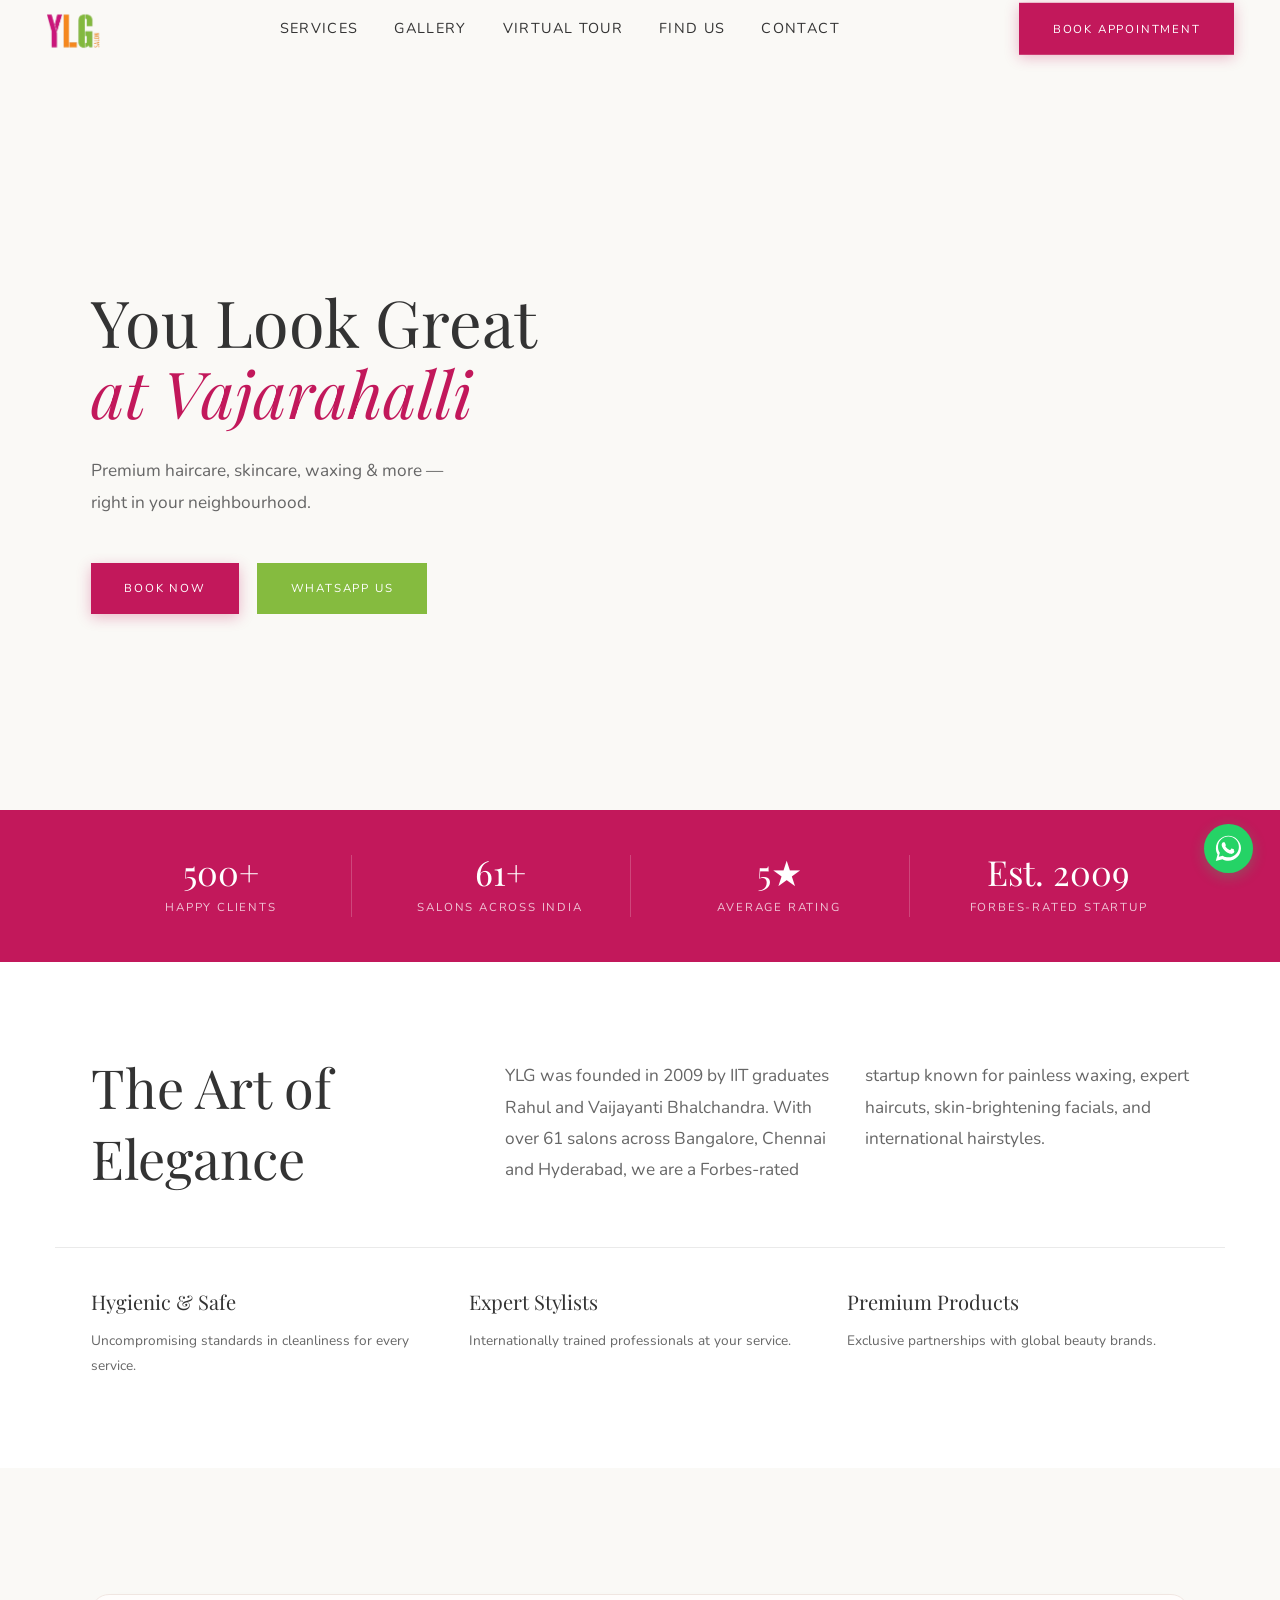
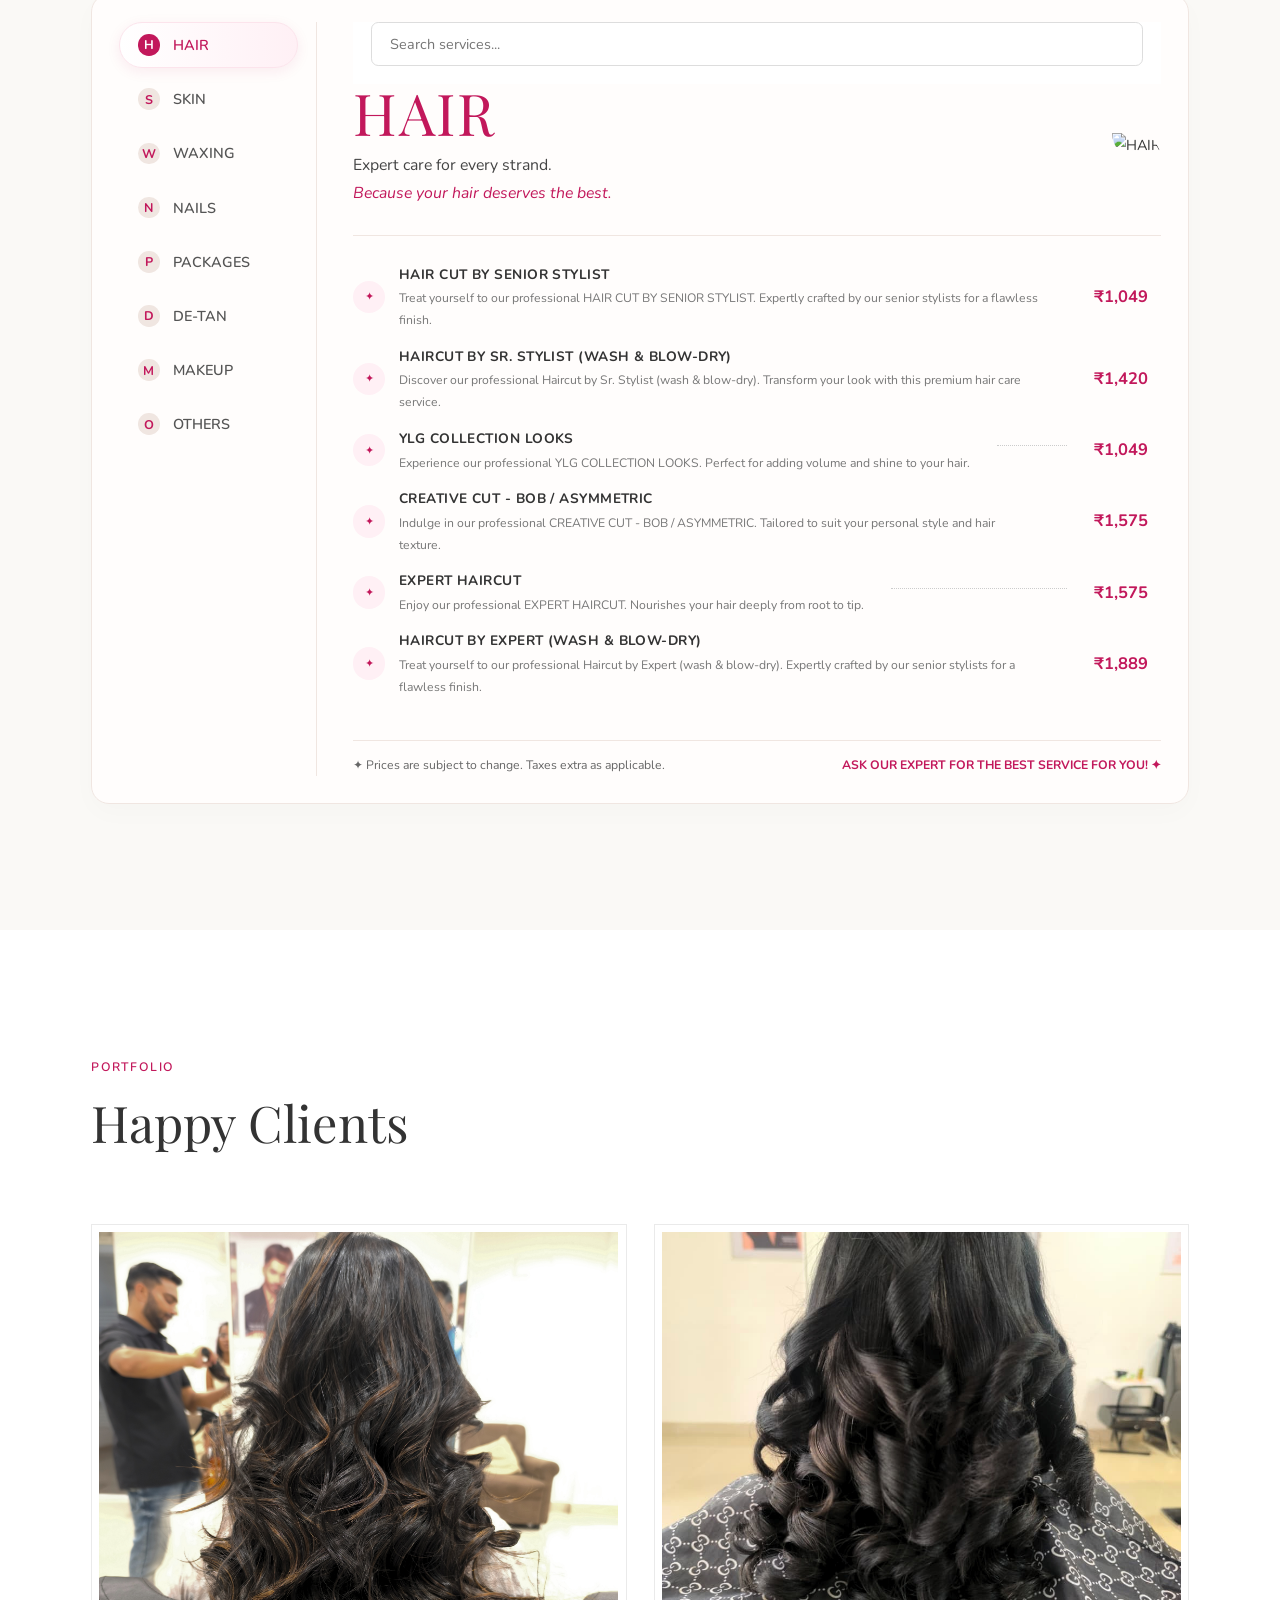
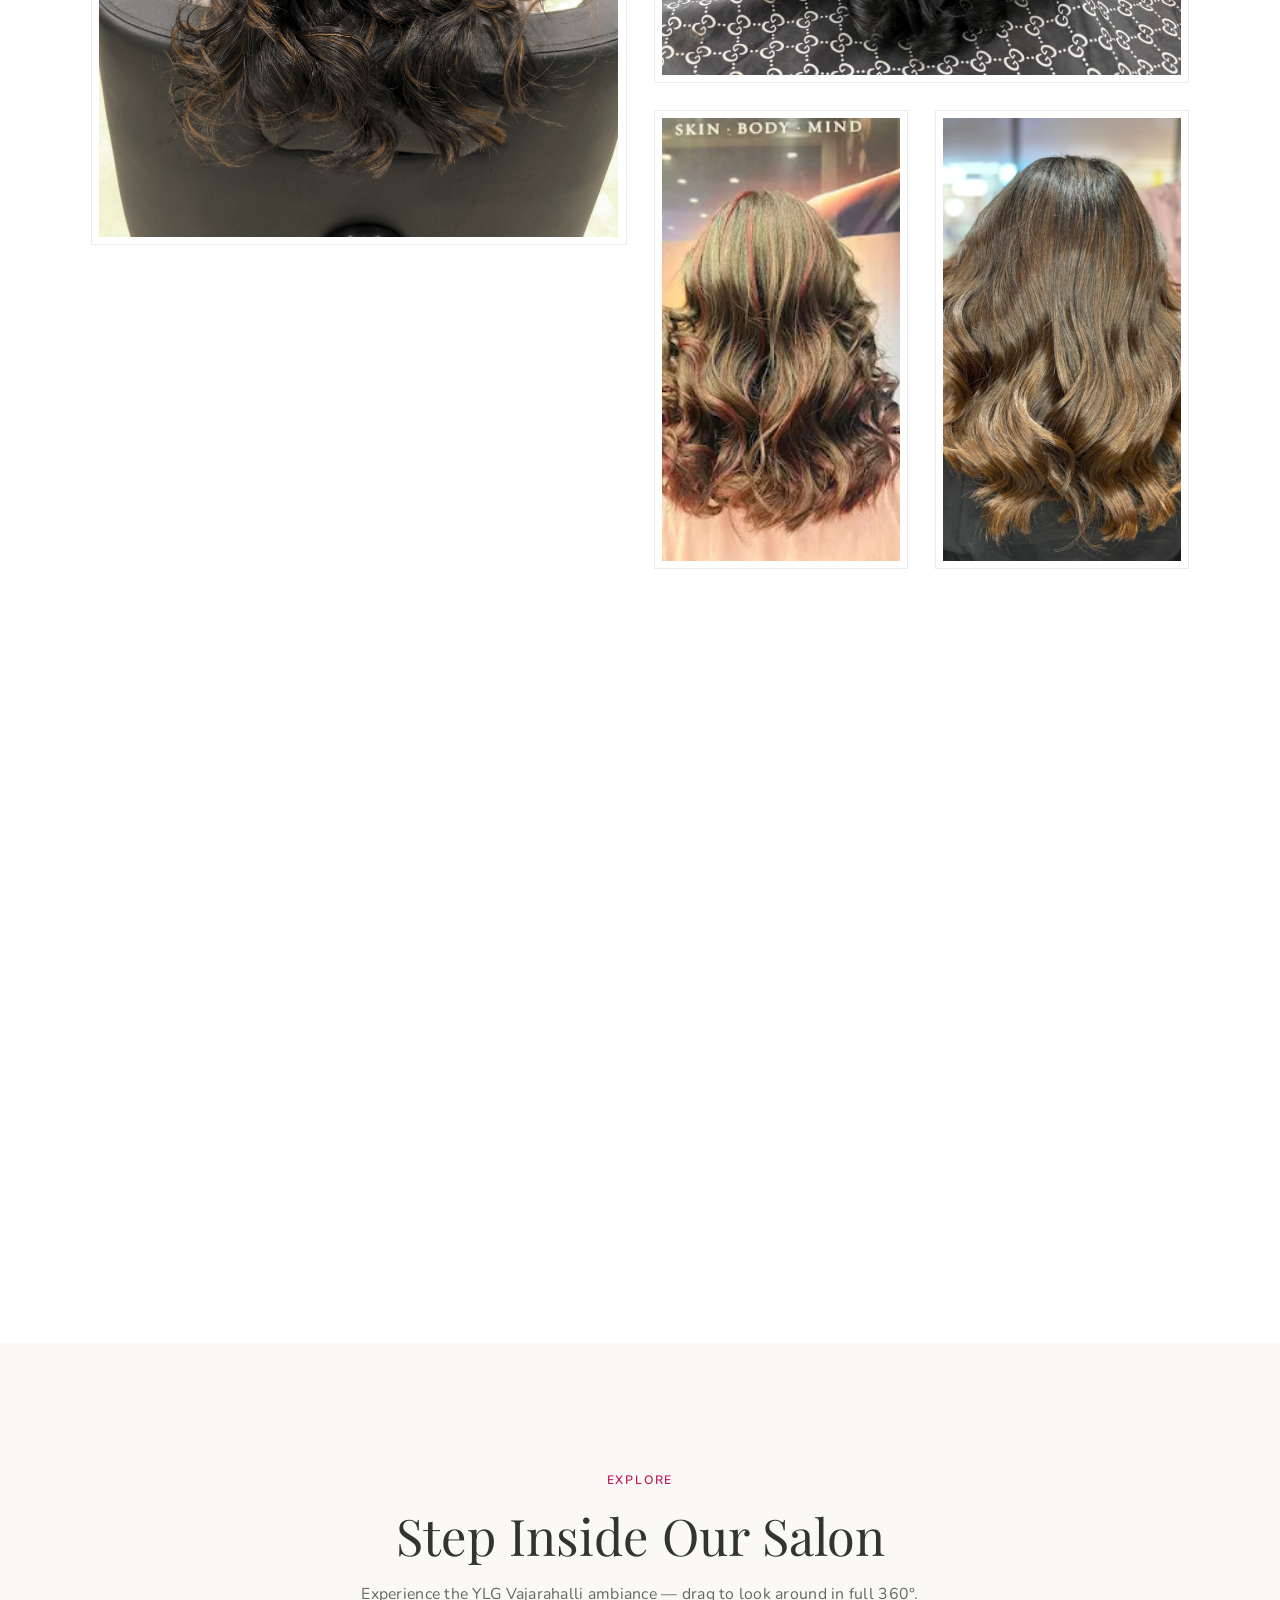
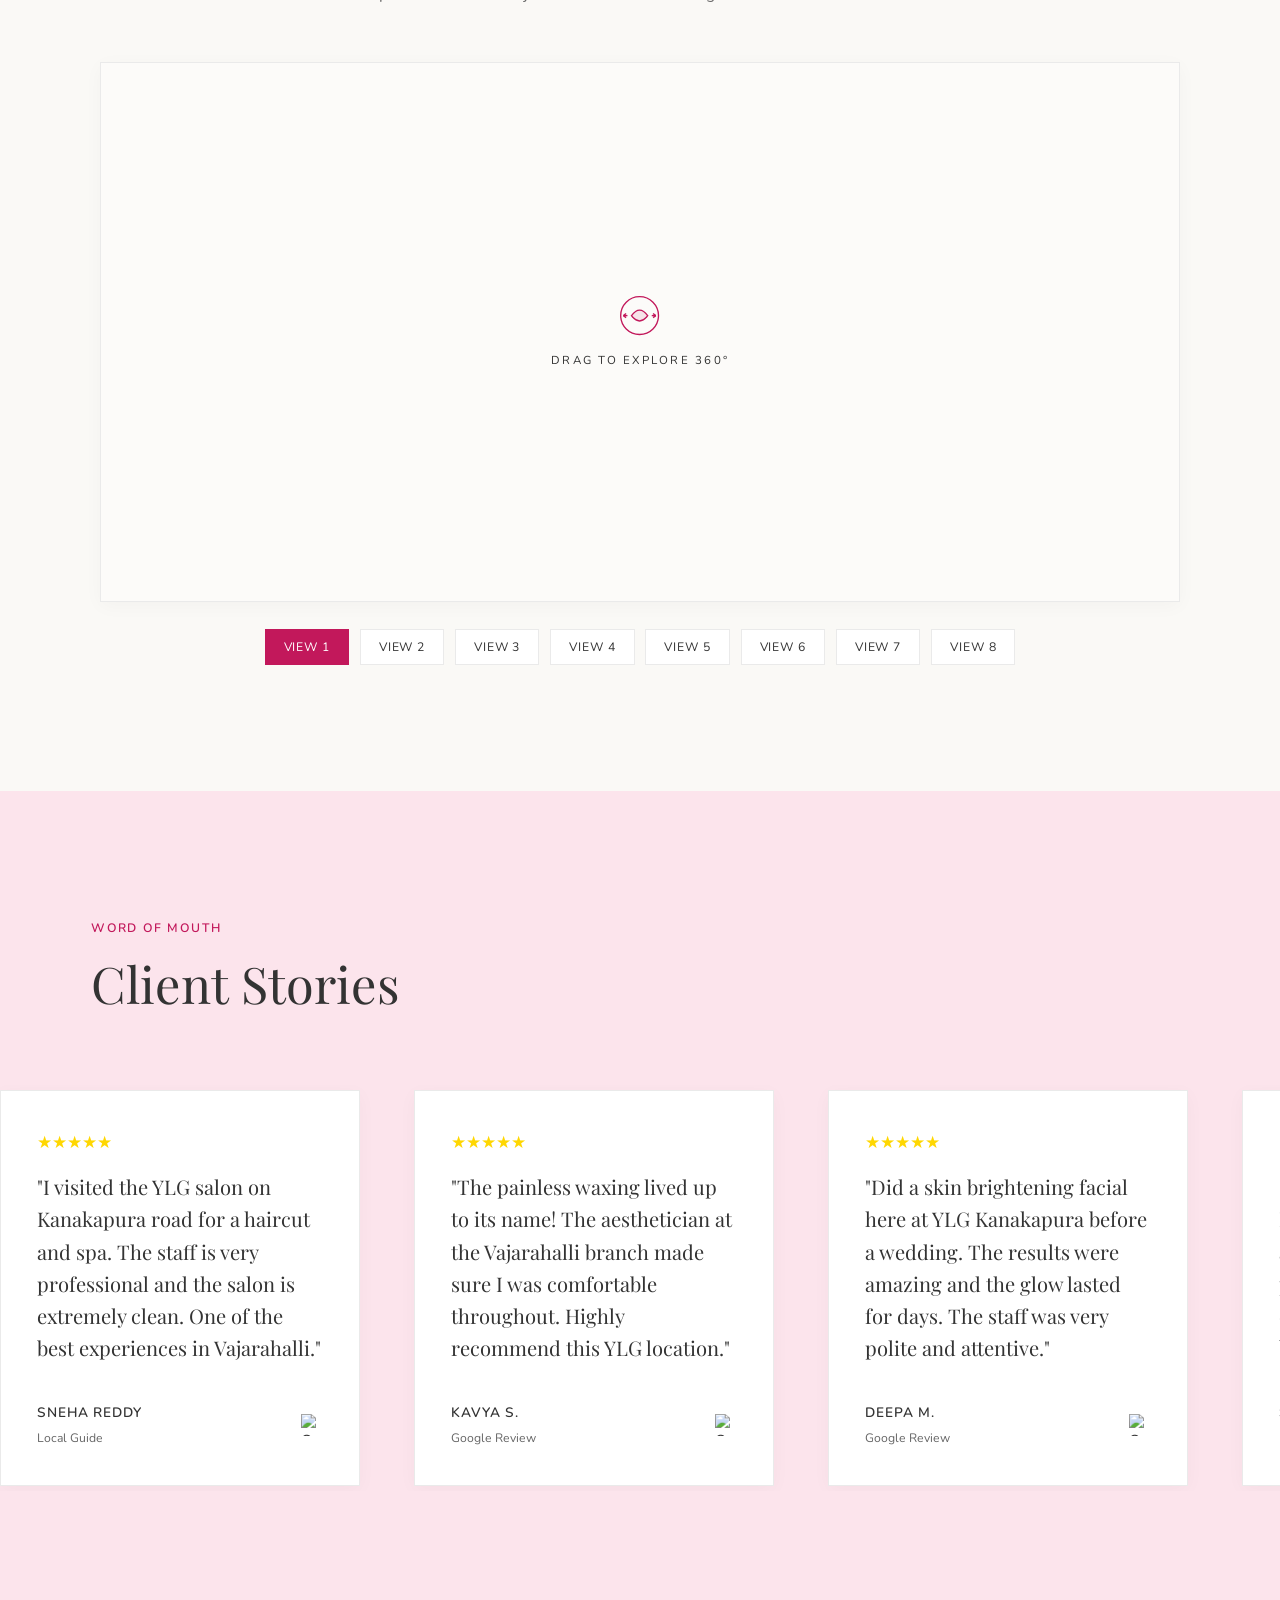
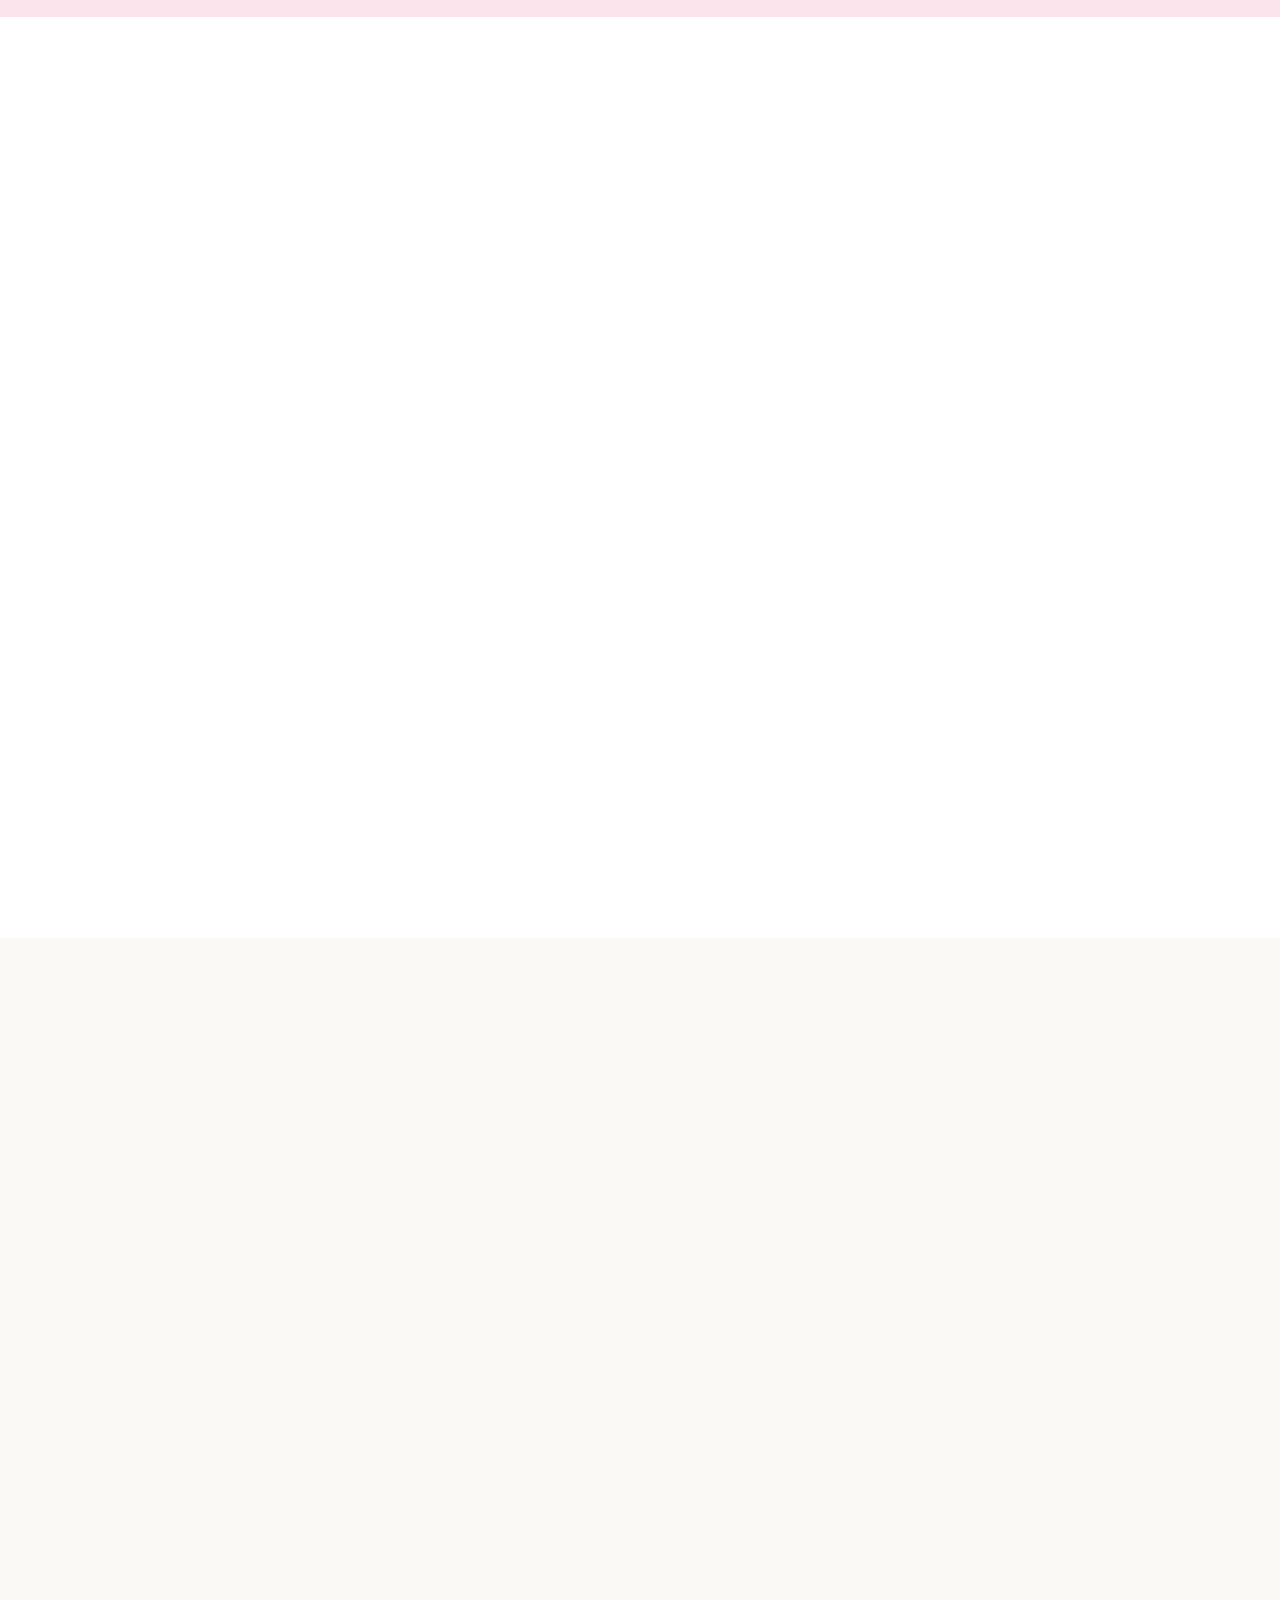
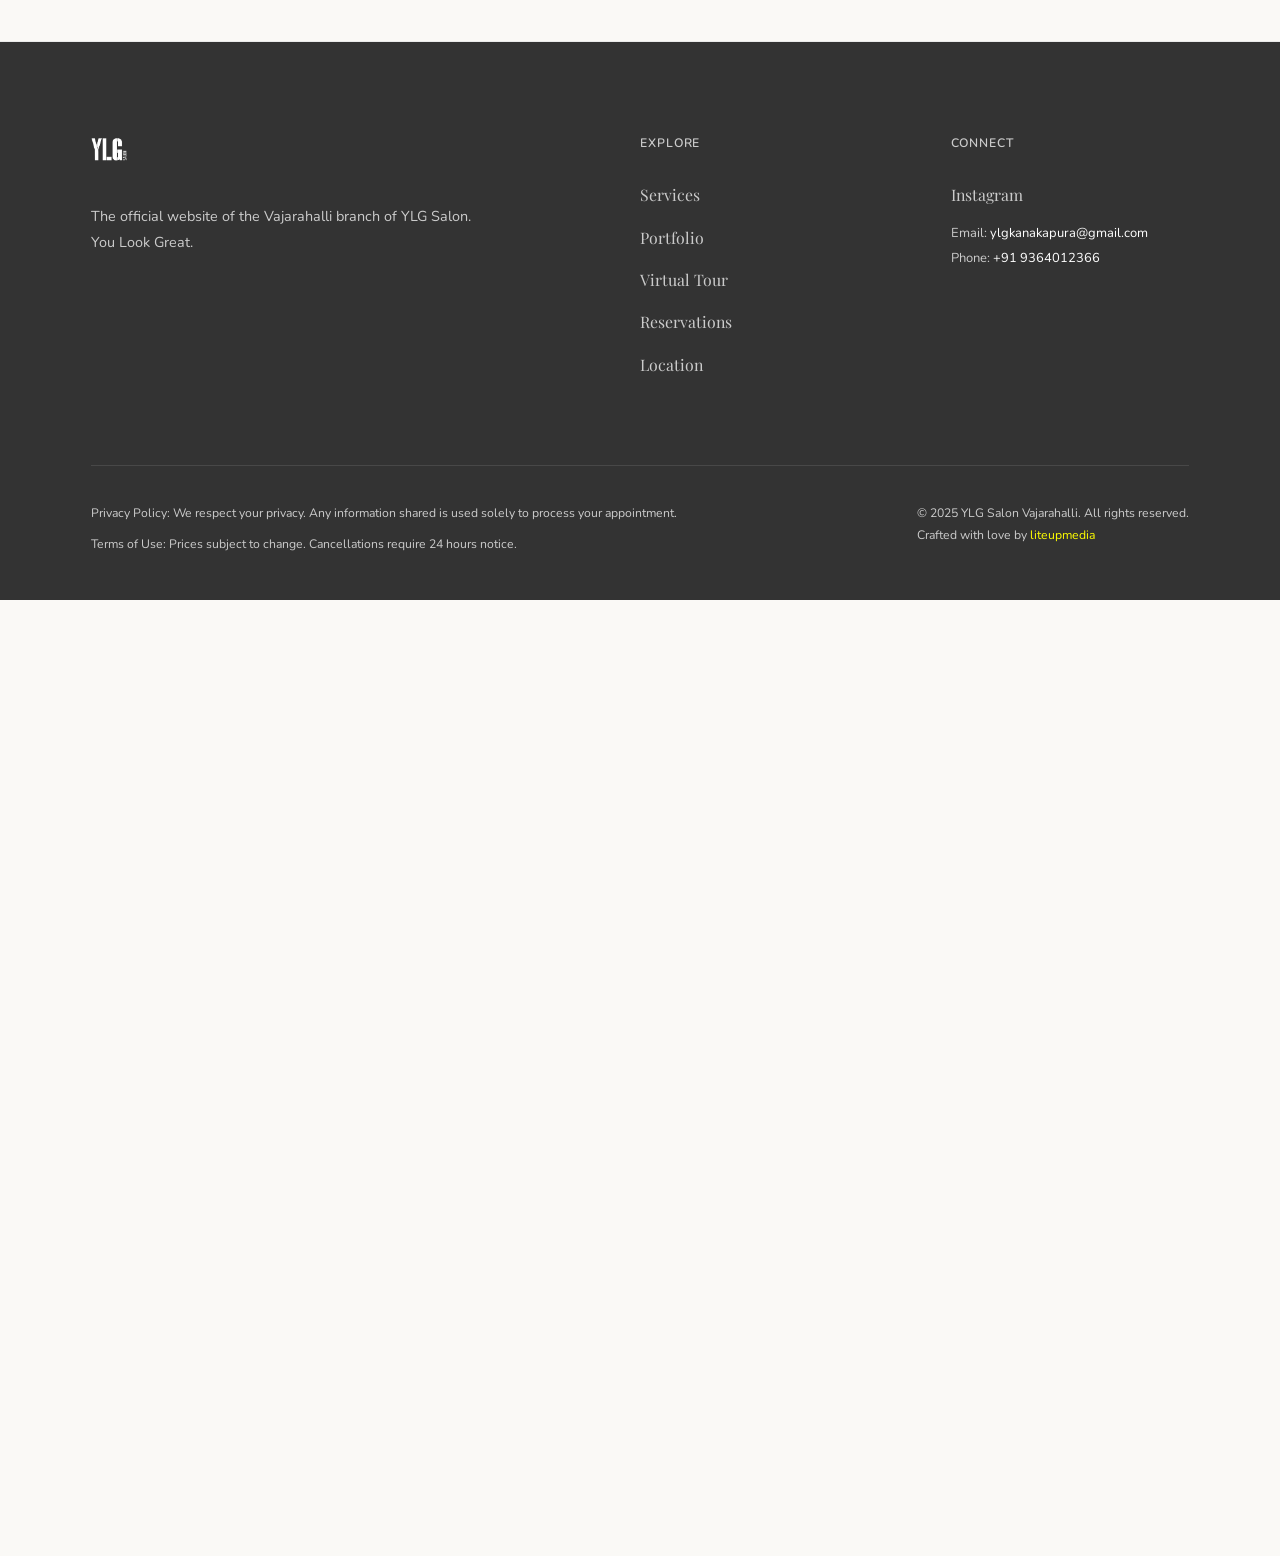
==== desktop.html @ 6a40a4b3 "Update client images, remove unused client assets, and remove unimportant .vscode directory" ====
<!DOCTYPE html>
<html lang="en">
<head>
    <meta charset="UTF-8">
    <meta name="viewport" content="width=device-width, initial-scale=1.0">
    <title>YLG Salon Vajarahalli | Premium Hair & Skin Care</title>
    <link rel="icon" type="image/png" href="assets/logo.png">
    <meta name="description" content="YLG Salon Vajarahalli (Kanakpura Branch) offers premium haircare, skincare, waxing, and bridal services. Book your appointment today.">
    <!-- SEO and Open Graph Meta Tags -->
    <meta property="og:title" content="YLG Salon Vajarahalli | Premium Hair & Skin Care">
    <meta property="og:description" content="YLG Salon Vajarahalli (Kanakpura Branch) offers premium haircare, skincare, waxing, and bridal services. Book your appointment today.">
    <meta property="og:image" content="https://ylgvajarahalli.in/assets/logo.png">
    <meta property="og:url" content="https://ylgvajarahalli.in/">
    <meta property="og:type" content="website">
    <meta name="twitter:card" content="summary_large_image">
    <link rel="apple-touch-icon" href="assets/logo.png">
    <!-- Google Fonts -->
    <link rel="preconnect" href="https://fonts.googleapis.com">
    <link rel="preconnect" href="https://fonts.gstatic.com" crossorigin>
    <link href="https://fonts.googleapis.com/css2?family=Playfair+Display:ital,wght@0,400;0,600;1,400&family=Nunito:wght@300;400;600&display=swap" rel="stylesheet">
    <!-- Pannellum 360° Viewer -->
    <link rel="stylesheet" href="https://cdn.jsdelivr.net/npm/pannellum@2.5.6/build/pannellum.css">
    <script src="https://cdn.jsdelivr.net/npm/pannellum@2.5.6/build/pannellum.js"></script>
    <!-- Custom CSS -->
    <link rel="stylesheet" href="desktop.css">
    <script>
        // Hide .html extension from URL bar
        if (window.history.replaceState) {
            window.history.replaceState(null, null, "/");
        }
    </script>
</head>
<body>
    <!-- Header -->
    <header>
        <div class="header-container">
            <div class="logo">
                <a href="#"><img src="assets/logo.png" alt="YLG Salon Logo" ></a>
            </div>
            <nav>
                <ul class="nav-links">
                    <li><a href="#services">Services</a></li>
                    <li><a href="#gallery">Gallery</a></li>
                    <li><a href="#virtual-tour">Virtual Tour</a></li>
                    <li><a href="#find-us">Find Us</a></li>
                    <li><a href="#contact">Contact</a></li>
                </ul>
            </nav>
            <div class="header-cta">
                <a href="#book-appointment" class="btn btn-primary">Book Appointment</a>
            </div>
        </div>
    </header>

    <!-- Hero Section -->
    <section id="home" class="hero">
        <div class="container hero-container">
            <div class="hero-content fade-in">
                <h1>You Look Great <span>at Vajarahalli</span></h1>
                <p>Premium haircare, skincare, waxing & more — right in your neighbourhood.</p>
                <div class="hero-buttons">
                    <a href="#book-appointment" class="btn btn-primary">Book Now</a>
                    <a href="https://wa.me/9364012366" target="_blank" rel="noopener noreferrer" class="btn btn-whatsapp">WhatsApp Us</a>
                </div>
            </div>
            <div class="hero-image-wrapper fade-in">
                <video autoplay loop muted playsinline class="hero-img-main">
                    <source src="assets/vertical_salon_edit.mp4" type="video/mp4">
                </video>
            </div>
        </div>
    </section>

    <!-- Stats Strip -->
    <section class="stats-strip">
        <div class="container">
            <div class="stats-grid">
                <div class="stat-item">
                    <span class="stat-number">500+</span>
                    <span class="stat-label">Happy Clients</span>
                </div>
                <div class="stat-item">
                    <span class="stat-number">61+</span>
                    <span class="stat-label">Salons Across India</span>
                </div>
                <div class="stat-item">
                    <span class="stat-number">5&#9733;</span>
                    <span class="stat-label">Average Rating</span>
                </div>
                <div class="stat-item">
                    <span class="stat-number">Est. 2009</span>
                    <span class="stat-label">Forbes-Rated Startup</span>
                </div>
            </div>
        </div>
    </section>

    <!-- About Strip -->
    <section class="about-strip">
        <div class="container about-grid">
            <div class="about-heading fade-in">
                <h2>The Art of Elegance</h2>
            </div>
            <div class="about-text fade-in">
                <p>YLG was founded in 2009 by IIT graduates Rahul and Vaijayanti Bhalchandra. With over 61 salons across Bangalore, Chennai and Hyderabad, we are a Forbes-rated startup known for painless waxing, expert haircuts, skin-brightening facials, and international hairstyles.</p>
            </div>
        </div>
        <div class="container features">
            <div class="feature fade-in">
                <h3 class="feature-title">Hygienic & Safe</h3>
                <p class="feature-desc">Uncompromising standards in cleanliness for every service.</p>
            </div>
            <div class="feature fade-in">
                <h3 class="feature-title">Expert Stylists</h3>
                <p class="feature-desc">Internationally trained professionals at your service.</p>
            </div>
            <div class="feature fade-in">
                <h3 class="feature-title">Premium Products</h3>
                <p class="feature-desc">Exclusive partnerships with global beauty brands.</p>
            </div>
        </div>
    </section>

    <!-- Services Section -->
        <section id="services" class="services">
        <div class="container">
            <div class="services-menu-container fade-in">
                <div class="services-sidebar">
                    <button class="tab-btn active" onclick="openServiceTab(event, 'tab-hair')">
                        <span class="tab-icon-wrap">H</span><span class="tab-text">HAIR</span>
                    </button>
                    <button class="tab-btn" onclick="openServiceTab(event, 'tab-skin')">
                        <span class="tab-icon-wrap">S</span><span class="tab-text">SKIN</span>
                    </button>
                    <button class="tab-btn" onclick="openServiceTab(event, 'tab-waxing')">
                        <span class="tab-icon-wrap">W</span><span class="tab-text">WAXING</span>
                    </button>
                    <button class="tab-btn" onclick="openServiceTab(event, 'tab-nails')">
                        <span class="tab-icon-wrap">N</span><span class="tab-text">NAILS</span>
                    </button>
                    <button class="tab-btn" onclick="openServiceTab(event, 'tab-packages')">
                        <span class="tab-icon-wrap">P</span><span class="tab-text">PACKAGES</span>
                    </button>
                    <button class="tab-btn" onclick="openServiceTab(event, 'tab-de-tan')">
                        <span class="tab-icon-wrap">D</span><span class="tab-text">DE-TAN</span>
                    </button>
                    <button class="tab-btn" onclick="openServiceTab(event, 'tab-makeup')">
                        <span class="tab-icon-wrap">M</span><span class="tab-text">MAKEUP</span>
                    </button>
                    <button class="tab-btn" onclick="openServiceTab(event, 'tab-others')">
                        <span class="tab-icon-wrap">O</span><span class="tab-text">OTHERS</span>
                    </button>
                </div>
                <div class="services-content-area">
                    <div class="search-container" style="padding: 0 20px 20px 20px;">
                        <input id="menuSearchInput" type="text" class="menu-search" placeholder="Search services..." onkeyup="filterMenu()" style="width: 100%; padding: 12px 20px; border: 1px solid #ddd; border-radius: 8px; font-family: 'Nunito', sans-serif; font-size: 1rem; outline: none;">
                    </div>
                    <div id="tab-hair" class="service-tab-content" style="display:block;">
                        <div class="tab-header">
                            <div class="tab-title-area">
                                <h3 class="tab-title">HAIR</h3>
                                <p class="tab-subtitle">Expert care for every strand. <br><span>Because your hair deserves the best.</span></p>
                            </div>
                            <div class="tab-image-area">
                                <img src="https://images.unsplash.com/photo-1560869713-7d0a29430803?auto=format&fit=crop&w=800&q=80" alt="HAIR" loading="lazy">
                            </div>
                        </div>
                        <div class="tab-services-list"></div>
                        <div class="tab-footer-note">
                            <span>✦ Prices are subject to change. Taxes extra as applicable.</span>
                            <span class="highlight">ASK OUR EXPERT FOR THE BEST SERVICE FOR YOU! ✦</span>
                        </div>
                    </div>
                    <div id="tab-skin" class="service-tab-content" style="display:none;">
                        <div class="tab-header">
                            <div class="tab-title-area">
                                <h3 class="tab-title">SKIN</h3>
                                <p class="tab-subtitle">Expert care for every strand. <br><span>Because your skin deserves the best.</span></p>
                            </div>
                            <div class="tab-image-area">
                                <img src="https://images.unsplash.com/photo-1515377905703-c4788e51af15?auto=format&fit=crop&w=800&q=80" alt="SKIN" loading="lazy">
                            </div>
                        </div>
                        <div class="tab-services-list"></div>
                        <div class="tab-footer-note">
                            <span>✦ Prices are subject to change. Taxes extra as applicable.</span>
                            <span class="highlight">ASK OUR EXPERT FOR THE BEST SERVICE FOR YOU! ✦</span>
                        </div>
                    </div>
                    <div id="tab-waxing" class="service-tab-content" style="display:none;">
                        <div class="tab-header">
                            <div class="tab-title-area">
                                <h3 class="tab-title">WAXING</h3>
                                <p class="tab-subtitle">Expert care for every strand. <br><span>Because your waxing deserves the best.</span></p>
                            </div>
                            <div class="tab-image-area">
                                <img src="assets/waxing_service.png" alt="WAXING" loading="lazy">
                            </div>
                        </div>
                        <div class="tab-services-list"></div>
                        <div class="tab-footer-note">
                            <span>✦ Prices are subject to change. Taxes extra as applicable.</span>
                            <span class="highlight">ASK OUR EXPERT FOR THE BEST SERVICE FOR YOU! ✦</span>
                        </div>
                    </div>
                    <div id="tab-nails" class="service-tab-content" style="display:none;">
                        <div class="tab-header">
                            <div class="tab-title-area">
                                <h3 class="tab-title">NAILS</h3>
                                <p class="tab-subtitle">Expert care for every strand. <br><span>Because your nails deserves the best.</span></p>
                            </div>
                            <div class="tab-image-area">
                                <img src="https://images.unsplash.com/photo-1522337660859-02fbefca4702?auto=format&fit=crop&w=800&q=80" alt="NAILS" loading="lazy">
                            </div>
                        </div>
                        <div class="tab-services-list"></div>
                        <div class="tab-footer-note">
                            <span>✦ Prices are subject to change. Taxes extra as applicable.</span>
                            <span class="highlight">ASK OUR EXPERT FOR THE BEST SERVICE FOR YOU! ✦</span>
                        </div>
                    </div>
                    <div id="tab-packages" class="service-tab-content" style="display:none;">
                        <div class="tab-header">
                            <div class="tab-title-area">
                                <h3 class="tab-title">PACKAGES</h3>
                                <p class="tab-subtitle">Expert care for every strand. <br><span>Because your packages deserves the best.</span></p>
                            </div>
                            <div class="tab-image-area">
                                <img src="assets/packages_service.png" alt="PACKAGES" loading="lazy">
                            </div>
                        </div>
                        <div class="tab-services-list"></div>
                        <div class="tab-footer-note">
                            <span>✦ Prices are subject to change. Taxes extra as applicable.</span>
                            <span class="highlight">ASK OUR EXPERT FOR THE BEST SERVICE FOR YOU! ✦</span>
                        </div>
                    </div>
                    <div id="tab-de-tan" class="service-tab-content" style="display:none;">
                        <div class="tab-header">
                            <div class="tab-title-area">
                                <h3 class="tab-title">DE-TAN</h3>
                                <p class="tab-subtitle">Expert care for every strand. <br><span>Because your de-tan deserves the best.</span></p>
                            </div>
                            <div class="tab-image-area">
                                <img src="assets/detan_service.png" alt="DE-TAN" loading="lazy">
                            </div>
                        </div>
                        <div class="tab-services-list"></div>
                        <div class="tab-footer-note">
                            <span>✦ Prices are subject to change. Taxes extra as applicable.</span>
                            <span class="highlight">ASK OUR EXPERT FOR THE BEST SERVICE FOR YOU! ✦</span>
                        </div>
                    </div>
                    <div id="tab-makeup" class="service-tab-content" style="display:none;">
                        <div class="tab-header">
                            <div class="tab-title-area">
                                <h3 class="tab-title">MAKEUP</h3>
                                <p class="tab-subtitle">Expert care for every strand. <br><span>Because your makeup deserves the best.</span></p>
                            </div>
                            <div class="tab-image-area">
                                <img src="https://images.unsplash.com/photo-1487412947147-5cebf100ffc2?auto=format&fit=crop&w=800&q=80" alt="MAKEUP" loading="lazy">
                            </div>
                        </div>
                        <div class="tab-services-list"></div>
                        <div class="tab-footer-note">
                            <span>✦ Prices are subject to change. Taxes extra as applicable.</span>
                            <span class="highlight">ASK OUR EXPERT FOR THE BEST SERVICE FOR YOU! ✦</span>
                        </div>
                    </div>
                    <div id="tab-others" class="service-tab-content" style="display:none;">
                        <div class="tab-header">
                            <div class="tab-title-area">
                                <h3 class="tab-title">OTHERS</h3>
                                <p class="tab-subtitle">Expert care for every strand. <br><span>Because your others deserves the best.</span></p>
                            </div>
                            <div class="tab-image-area">
                                <img src="https://images.unsplash.com/photo-1552693673-1bf958298935?auto=format&fit=crop&w=800&q=80" alt="OTHERS" loading="lazy">
                            </div>
                        </div>
                        <div class="tab-services-list"></div>
                        <div class="tab-footer-note">
                            <span>✦ Prices are subject to change. Taxes extra as applicable.</span>
                            <span class="highlight">ASK OUR EXPERT FOR THE BEST SERVICE FOR YOU! ✦</span>
                        </div>
                    </div>
                </div>
            </div>
        </div>
    </section>

    <!-- Gallery Section -->
    <section id="gallery" class="gallery">
        <div class="container">
            <span class="section-subtitle">Portfolio</span>
            <h2 class="section-title">Happy Clients</h2>
            <div class="editorial-gallery">
                <div class="gallery-item item-1 fade-in">
                    <img src="assets/client7.jpeg" alt="Client Style" loading="lazy">
                </div>
                <div class="gallery-item item-2 fade-in">
                    <img src="assets/client6.jpeg" alt="Client Style" loading="lazy">
                </div>
                <div class="gallery-item item-3 fade-in">
                    <img src="assets/client4.webp" alt="Client Style" loading="lazy">
                </div>
                <div class="gallery-item item-4 fade-in">
                    <img src="assets/client5.jpg" alt="Client Style" loading="lazy">
                </div>
                <div class="gallery-item item-5 fade-in">
                    <img src="assets/client3.webp" alt="Client Style" loading="lazy">
                </div>
                <div class="gallery-item item-6 fade-in">
                    <img src="https://images.unsplash.com/photo-1522337660859-02fbefca4702?q=80&w=2069&auto=format&fit=crop" alt="Premium Salon Products" loading="lazy">
                </div>
            </div>
        </div>
    </section>


    <!-- Lightbox (Hidden by default) -->
    <div id="lightbox" class="lightbox">
        <span class="close-lightbox">Close</span>
        <img id="lightbox-img" src="" alt="Lightbox Image" loading="lazy">
    </div>

    <!-- 360 Virtual Tour Section -->
    <section id="virtual-tour" class="virtual-tour-section">
        <div class="container">
            <span class="section-subtitle">Explore</span>
            <h2 class="section-title">Step Inside Our Salon</h2>
            <p class="tour-tagline">Experience the YLG Vajarahalli ambiance — drag to look around in full 360°.</p>
        </div>
        <div class="tour-viewer-wrapper">
            <div id="panorama" class="tour-panorama"></div>
            <div class="tour-overlay-hint" id="tourHint">
                <div class="hint-inner">
                    <svg xmlns="http://www.w3.org/2000/svg" viewBox="0 0 64 64" width="48" height="48" fill="none" stroke="currentColor" stroke-width="2">
                        <circle cx="32" cy="32" r="28"/>
                        <path d="M20 32 Q32 16 44 32 Q32 48 20 32Z" fill="rgba(194, 24, 91, 0.1)"/>
                        <line x1="14" y1="32" x2="8" y2="32"/>
                        <line x1="50" y1="32" x2="56" y2="32"/>
                        <line x1="8" y1="32" x2="12" y2="29"/>
                        <line x1="8" y1="32" x2="12" y2="35"/>
                        <line x1="56" y1="32" x2="52" y2="29"/>
                        <line x1="56" y1="32" x2="52" y2="35"/>
                    </svg>
                    <span>Drag to Explore 360°</span>
                </div>
            </div>
        </div>
        <div class="scene-selector-container">
            <button class="scene-btn active" onclick="loadScene('main')">View 1</button>
            <button class="scene-btn" onclick="loadScene('view2')">View 2</button>
            <button class="scene-btn" onclick="loadScene('view3')">View 3</button>
            <button class="scene-btn" onclick="loadScene('view4')">View 4</button>
            <button class="scene-btn" onclick="loadScene('view5')">View 5</button>
            <button class="scene-btn" onclick="loadScene('view6')">View 6</button>
            <button class="scene-btn" onclick="loadScene('view7')">View 7</button>
            <button class="scene-btn" onclick="loadScene('view8')">View 8</button>
        </div>
    </section>

    <!-- Testimonials Section -->
    <section class="testimonials">
        <div class="container">
            <span class="section-subtitle">Word of Mouth</span>
            <h2 class="section-title">Client Stories</h2>
        </div>
        <div class="testimonials-wrapper">
            <div class="testimonials-grid">
                <!-- Google Reviews Set -->
                <a href="https://www.google.com/maps/search/?api=1&query=YLG+Salon+Vajarahalli+Kanakapura+Road+100+Feet+Rd+Bengaluru" target="_blank" rel="noopener noreferrer" style="text-decoration: none;">
                    <div class="testimonial-card">
                        <div class="stars" style="color: #FFD700; font-size: 1.2rem; margin-bottom: 15px;">&#9733;&#9733;&#9733;&#9733;&#9733;</div>
                        <p class="review-text">"I visited the YLG salon on Kanakapura road for a haircut and spa. The staff is very professional and the salon is extremely clean. One of the best experiences in Vajarahalli."</p>
                        <div class="client-info">
                            <div class="client-details">
                                <p class="customer-name" style="color: #333; margin-bottom: 2px;">Sneha Reddy</p>
                                <p class="service-taken">Local Guide</p>
                            </div>
                            <img src="https://cdn-icons-png.flaticon.com/512/2991/2991148.png" alt="Google" style="width: 24px; height: 24px; object-fit: contain; margin-left: auto;" loading="lazy">
                        </div>
                    </div>
                </a>
                <a href="https://www.google.com/maps/search/?api=1&query=YLG+Salon+Vajarahalli+Kanakapura+Road+100+Feet+Rd+Bengaluru" target="_blank" rel="noopener noreferrer" style="text-decoration: none;">
                    <div class="testimonial-card">
                        <div class="stars" style="color: #FFD700; font-size: 1.2rem; margin-bottom: 15px;">&#9733;&#9733;&#9733;&#9733;&#9733;</div>
                        <p class="review-text">"The painless waxing lived up to its name! The aesthetician at the Vajarahalli branch made sure I was comfortable throughout. Highly recommend this YLG location."</p>
                        <div class="client-info">
                            <div class="client-details">
                                <p class="customer-name" style="color: #333; margin-bottom: 2px;">Kavya S.</p>
                                <p class="service-taken">Google Review</p>
                            </div>
                            <img src="https://cdn-icons-png.flaticon.com/512/2991/2991148.png" alt="Google" style="width: 24px; height: 24px; object-fit: contain; margin-left: auto;" loading="lazy">
                        </div>
                    </div>
                </a>
                <a href="https://www.google.com/maps/search/?api=1&query=YLG+Salon+Vajarahalli+Kanakapura+Road+100+Feet+Rd+Bengaluru" target="_blank" rel="noopener noreferrer" style="text-decoration: none;">
                    <div class="testimonial-card">
                        <div class="stars" style="color: #FFD700; font-size: 1.2rem; margin-bottom: 15px;">&#9733;&#9733;&#9733;&#9733;&#9733;</div>
                        <p class="review-text">"Did a skin brightening facial here at YLG Kanakapura before a wedding. The results were amazing and the glow lasted for days. The staff was very polite and attentive."</p>
                        <div class="client-info">
                            <div class="client-details">
                                <p class="customer-name" style="color: #333; margin-bottom: 2px;">Deepa M.</p>
                                <p class="service-taken">Google Review</p>
                            </div>
                            <img src="https://cdn-icons-png.flaticon.com/512/2991/2991148.png" alt="Google" style="width: 24px; height: 24px; object-fit: contain; margin-left: auto;" loading="lazy">
                        </div>
                    </div>
                </a>
                <!-- Duplicate Set for Seamless Marquee -->
                <a href="https://www.google.com/maps/search/?api=1&query=YLG+Salon+Vajarahalli+Kanakapura+Road+100+Feet+Rd+Bengaluru" target="_blank" rel="noopener noreferrer" style="text-decoration: none;">
                    <div class="testimonial-card">
                        <div class="stars" style="color: #FFD700; font-size: 1.2rem; margin-bottom: 15px;">&#9733;&#9733;&#9733;&#9733;&#9733;</div>
                        <p class="review-text">"I visited the YLG salon on Kanakapura road for a haircut and spa. The staff is very professional and the salon is extremely clean. One of the best experiences in Vajarahalli."</p>
                        <div class="client-info">
                            <div class="client-details">
                                <p class="customer-name" style="color: #333; margin-bottom: 2px;">Sneha Reddy</p>
                                <p class="service-taken">Local Guide</p>
                            </div>
                            <img src="https://cdn-icons-png.flaticon.com/512/2991/2991148.png" alt="Google" style="width: 24px; height: 24px; object-fit: contain; margin-left: auto;" loading="lazy">
                        </div>
                    </div>
                </a>
                <a href="https://www.google.com/maps/search/?api=1&query=YLG+Salon+Vajarahalli+Kanakapura+Road+100+Feet+Rd+Bengaluru" target="_blank" rel="noopener noreferrer" style="text-decoration: none;">
                    <div class="testimonial-card">
                        <div class="stars" style="color: #FFD700; font-size: 1.2rem; margin-bottom: 15px;">&#9733;&#9733;&#9733;&#9733;&#9733;</div>
                        <p class="review-text">"The painless waxing lived up to its name! The aesthetician at the Vajarahalli branch made sure I was comfortable throughout. Highly recommend this YLG location."</p>
                        <div class="client-info">
                            <div class="client-details">
                                <p class="customer-name" style="color: #333; margin-bottom: 2px;">Kavya S.</p>
                                <p class="service-taken">Google Review</p>
                            </div>
                            <img src="https://cdn-icons-png.flaticon.com/512/2991/2991148.png" alt="Google" style="width: 24px; height: 24px; object-fit: contain; margin-left: auto;" loading="lazy">
                        </div>
                    </div>
                </a>
                <a href="https://www.google.com/maps/search/?api=1&query=YLG+Salon+Vajarahalli+Kanakapura+Road+100+Feet+Rd+Bengaluru" target="_blank" rel="noopener noreferrer" style="text-decoration: none;">
                    <div class="testimonial-card">
                        <div class="stars" style="color: #FFD700; font-size: 1.2rem; margin-bottom: 15px;">&#9733;&#9733;&#9733;&#9733;&#9733;</div>
                        <p class="review-text">"Did a skin brightening facial here at YLG Kanakapura before a wedding. The results were amazing and the glow lasted for days. The staff was very polite and attentive."</p>
                        <div class="client-info">
                            <div class="client-details">
                                <p class="customer-name" style="color: #333; margin-bottom: 2px;">Deepa M.</p>
                                <p class="service-taken">Google Review</p>
                            </div>
                            <img src="https://cdn-icons-png.flaticon.com/512/2991/2991148.png" alt="Google" style="width: 24px; height: 24px; object-fit: contain; margin-left: auto;" loading="lazy">
                        </div>
                    </div>
                </a>
            </div>
        </div>
    </section>

    <!-- Book Appointment Section -->
    <section id="book-appointment" class="booking">
        <div class="container booking-container">
            <div class="booking-image-wrapper fade-in">
                <img src="assets/book_now_card.jpg" alt="Salon Interior" class="booking-image" loading="lazy">
            </div>
            <div class="booking-form-wrapper fade-in">
                <span class="section-subtitle">Reservations</span>
                <h2 class="section-title" style="margin-bottom: 40px; font-size: 2.8rem;">Book an Appointment</h2>
                
                <form id="appointmentForm">
                    <!-- Honeypot for spam protection -->
                    <input type="text" name="_honey" style="display:none">
                    <div class="form-group row">
                        <div class="col">
                            <label for="name">Full Name</label>
                            <input type="text" id="name" name="name" required>
                        </div>
                        <div class="col">
                            <label for="phone">Phone Number</label>
                            <input type="tel" id="phone" name="phone" required>
                        </div>
                    </div>
                    <div class="form-group row">
                        <div class="col">
                            <label for="date">Preferred Date</label>
                            <input type="date" id="date" name="date" required>
                        </div>
                        <div class="col">
                            <label for="time">Preferred Time</label>
                            <select id="time" name="time" required>
                                <option value="" disabled selected>Select a time</option>
                                <option value="Morning 9-12">Morning</option>
                                <option value="Afternoon 12-3">Afternoon</option>
                                <option value="Evening 3-7">Evening</option>
                            </select>
                        </div>
                    </div>
                    <div class="form-group">
                        <label for="service">Service Interested In</label>
                        <select id="service" name="service" required>
                            <option value="" disabled selected>Select a service</option>
                            <option value="Hair">Hair</option>
                            <option value="Skin">Skin</option>
                            <option value="Waxing">Waxing</option>
                            <option value="Nails">Nails</option>
                            <option value="Packages">Packages</option>
                            <option value="De-Tan">De-Tan</option>
                            <option value="Makeup">Makeup</option>
                            <option value="Others">Others</option>
                        </select>
                    </div>
                    <div class="form-group">
                        <label for="notes">Additional Notes</label>
                        <textarea id="notes" name="notes" rows="1"></textarea>
                    </div>
                    <button type="submit" class="btn btn-primary btn-full">Submit Request</button>
                    <p class="form-note">Confirmation will be sent via WhatsApp or Call.</p>
                </form>

                <div id="successMessage" style="display: none; text-align: center; padding: 60px 20px;">
                    <svg class="checkmark" xmlns="http://www.w3.org/2000/svg" viewBox="0 0 52 52">
                      <circle class="checkmark__circle" cx="26" cy="26" r="25" fill="none"/>
                      <path class="checkmark__check" fill="none" d="M14.1 27.2l7.1 7.2 16.7-16.8"/>
                    </svg>
                    <h3 style="font-family: 'Playfair Display', serif; color: #c2185b; margin-top: 30px; font-size: 2rem;">Booking Confirmed!</h3>
                    <p style="font-family: 'Nunito', sans-serif; color: #666; font-size: 1.1rem; margin-top: 10px;">Thank you. We will contact you shortly.</p>
                </div>

            </div>
        </div>
    </section>

    <!-- Find Us Section -->
    <section id="find-us" class="find-us">
        <div class="container find-us-layout">
            <div class="location-details fade-in">
                <span class="section-subtitle">Location</span>
                <h2 class="section-title" style="margin-bottom: 50px;">Visit Us</h2>
                <div class="location-info">
                    <div class="info-block">
                        <span class="info-label">Address</span>
                        <p class="info-value">100 Feet Road, Vajarahalli Village, Kanakapura Road, Bengaluru – 560062</p>
                    </div>
                    <div class="info-block">
                        <span class="info-label">Direct Line</span>
                        <p class="info-value">+91 9364012366</p>
                    </div>
                    <div class="info-block" style="border: none; padding-left: 0; margin-top: 20px;">
                        <a href="https://maps.google.com/maps?q=YLG+Salon+Vajarahalli+Kanakapura+Road+Bangalore" target="_blank" rel="noopener noreferrer" class="btn btn-outline">Get Directions</a>
                        <a href="https://wa.me/9364012366" target="_blank" rel="noopener noreferrer" class="btn btn-whatsapp" style="margin-left: 15px;">WhatsApp Us</a>
                    </div>
                </div>
            </div>
            <div class="map-container fade-in">
                <iframe src="https://maps.google.com/maps?q=YLG+Salon+Vajarahalli+Kanakapura+Road+Bangalore&output=embed" style="border:0;" allowfullscreen loading="lazy"></iframe>
            </div>
        </div>
    </section>

    <!-- Footer -->
    <footer id="contact" class="footer-dark">
        <div class="container">
            <div class="footer-grid">
                <div class="footer-col brand-col">
                    <img src="assets/logo.png" alt="YLG Logo" class="footer-logo" >
                    <p>The official website of the Vajarahalli branch of YLG Salon. You Look Great.</p>
                </div>
                <div class="footer-col links-col">
                    <h3>Explore</h3>
                    <ul>
                        <li><a href="#services">Services</a></li>
                        <li><a href="#gallery">Portfolio</a></li>
                        <li><a href="#virtual-tour">Virtual Tour</a></li>
                        <li><a href="#book-appointment">Reservations</a></li>
                        <li><a href="#find-us">Location</a></li>
                    </ul>
                </div>
                <div class="footer-col social-col">
                    <h3>Connect</h3>
                    <div class="social-links">
                        <a href="https://www.instagram.com/ylg_kanakapura_road?utm_source=ig_web_button_share_sheet&igsh=ZDNlZDc0MzIxNw==" target="_blank" rel="noopener noreferrer">Instagram</a>
                    </div>
                    <div class="contact-info" style="margin-top: 15px; color: rgba(255, 255, 255, 0.7); font-size: 0.9rem; line-height: 1.6;">
                        <p style="margin-bottom: 5px;">Email: <a href="mailto:ylgkanakapura@gmail.com" style="color: white; text-decoration: none;">ylgkanakapura@gmail.com</a></p>
                        <p>Phone: <a href="tel:+919364012366" style="color: white; text-decoration: none;">+91 9364012366</a></p>
                    </div>
                </div>
            </div>
            <div class="footer-bottom">
                <div class="legal-text">
                    <p>Privacy Policy: We respect your privacy. Any information shared is used solely to process your appointment.</p>
                    <p>Terms of Use: Prices subject to change. Cancellations require 24 hours notice.</p>
                </div>
                <div class="copyright">
                    <p>&copy; 2025 YLG Salon Vajarahalli. All rights reserved.</p>
                    <p>Crafted with love by <a href="https://liteupmedia.in/" target="_blank" rel="noopener noreferrer" style="color: yellow; text-decoration: none;">liteupmedia</a></p>
                </div>
            </div>
        </div>
    </footer>

    <!-- WhatsApp Floating Icon -->
    <a href="https://wa.me/9364012366" class="whatsapp-float" target="_blank" rel="noopener noreferrer" aria-label="Chat on WhatsApp">
        <svg xmlns="http://www.w3.org/2000/svg" viewBox="0 0 448 512"><path fill="currentColor" d="M380.9 97.1C339 55.1 283.2 32 223.9 32c-122.4 0-222 99.6-222 222 0 39.1 10.2 77.3 29.6 111L0 480l117.7-30.9c32.4 17.7 68.9 27 106.1 27h.1c122.3 0 224.1-99.6 224.1-222 0-59.3-25.2-115-67.1-157zM223.9 414.7c-33 0-65.3-8.9-94-25.7l-6.7-4-69.8 18.3L72 334.2l-4.4-7c-18.5-29.4-28.2-63.3-28.2-98.2 0-101.7 82.8-184.5 184.6-184.5 49.3 0 95.6 19.2 130.4 54.1 34.8 34.9 56.2 81.2 56.1 130.5 0 101.8-84.9 184.6-186.6 184.6zm101.2-138.2c-5.5-2.8-32.8-16.2-37.9-18-5.1-1.9-8.8-2.8-12.5 2.8-3.7 5.6-14.3 18-17.6 21.8-3.2 3.7-6.5 4.2-12 1.4-32.6-16.3-54-29.1-75.5-66-2.1-3.6 2.1-3.2 7.6-14.2 1.4-2.8 2.8-6.1 1.4-8.9-1.4-2.8-12.5-30.1-17.1-41.2-4.5-10.8-9.1-9.3-12.5-9.5-3.2-.2-6.9-.2-10.6-.2-3.7 0-9.7 1.4-14.8 6.9-5.1 5.6-19.4 19-19.4 46.3 0 27.3 19.9 53.7 22.6 57.4 2.8 3.7 39.1 59.7 94.8 83.8 35.2 15.2 49 16.5 66.6 13.9 10.7-1.6 32.8-13.4 37.4-26.4 4.6-13 4.6-24.1 3.2-26.4-1.3-2.5-5-3.9-10.5-6.6z"/></svg>
    </a>

    <!-- Scripts -->
    <script src="menuData.js"></script>
    <script src="scripts.js"></script>
    <script>
        // Initialise Pannellum 360° viewer with multiple scenes
        (function() {
            var viewer = pannellum.viewer('panorama', {
                "default": {
                    "firstScene": "main",
                    "sceneFadeDuration": 1000,
                    "autoLoad": true,
                    "autoRotate": -2,
                    "autoRotateInactivityDelay": 3000,
                    "type": "equirectangular",
                    "mouseZoom": false,
                    "showControls": true,
                    "friction": 0.15
                },
                "scenes": {
                    "main": { "panorama": "assets/tour.jpg", "hfov": 110, "pitch": 0, "yaw": 0 },
                    "view2": { "panorama": "assets/tour3.jpg", "hfov": 110, "pitch": 0, "yaw": 0 },
                    "view3": { "panorama": "assets/tour4.jpg", "hfov": 110, "pitch": 0, "yaw": 0 },
                    "view4": { "panorama": "assets/tour5.jpg", "hfov": 110, "pitch": 0, "yaw": 0 },
                    "view5": { "panorama": "assets/tour6.jpg", "hfov": 110, "pitch": 0, "yaw": 0 },
                    "view6": { "panorama": "assets/tour7.jpg", "hfov": 110, "pitch": 0, "yaw": 0 },
                    "view7": { "panorama": "assets/tour8.jpg", "hfov": 110, "pitch": 0, "yaw": 0 },
                    "view8": { "panorama": "assets/tour9.jpg", "hfov": 110, "pitch": 0, "yaw": 0 }
                }
            });

            // Global function to switch scenes
            window.loadScene = function(sceneId) {
                viewer.loadScene(sceneId);
                // Update active button
                document.querySelectorAll('.scene-btn').forEach(btn => btn.classList.remove('active'));
                event.target.classList.add('active');
            };

            // Dismiss hint on first interaction
            var hint = document.getElementById('tourHint');
            if (hint) {
                var container = document.getElementById('panorama');
                function dismissHint() {
                    hint.style.opacity = '0';
                    hint.style.pointerEvents = 'none';
                    container.removeEventListener('mousedown', dismissHint);
                    container.removeEventListener('touchstart', dismissHint);
                }
                container.addEventListener('mousedown', dismissHint);
                container.addEventListener('touchstart', dismissHint);
                setTimeout(dismissHint, 4000);
            }
        })();
    </script>

    <script>
        document.getElementById('appointmentForm').addEventListener('submit', function(e) {
            e.preventDefault();
            const submitBtn = this.querySelector('button[type="submit"]');
            submitBtn.innerText = 'Booking...';
            submitBtn.disabled = true;

            fetch("https://formsubmit.co/ajax/ylgkanakapura@gmail.com", {
                method: "POST",
                headers: { 
                    'Content-Type': 'application/json',
                    'Accept': 'application/json'
                },
                body: JSON.stringify({
                    name: document.getElementById("name").value,
                    phone: document.getElementById("phone").value,
                    date: document.getElementById("date").value,
                    time: document.getElementById("time").value,
                    service: document.getElementById("service").value,
                    notes: document.getElementById("notes").value
                })
            })
            .then(response => response.json())
            .then(data => {
                document.getElementById('appointmentForm').style.display = 'none';
                document.getElementById('successMessage').style.display = 'block';
            })
            .catch(error => {
                alert("Error booking appointment. Please try again or call us.");
                submitBtn.innerText = 'Submit Request';
                submitBtn.disabled = false;
            });
        });
    </script>
    

<script>
    function openServiceTab(evt, tabName) {
        var i, tabcontent, tablinks;
        tabcontent = document.getElementsByClassName("service-tab-content");
        for (i = 0; i < tabcontent.length; i++) {
            tabcontent[i].style.display = "none";
        }
        tablinks = document.getElementsByClassName("tab-btn");
        for (i = 0; i < tablinks.length; i++) {
            tablinks[i].className = tablinks[i].className.replace(" active", "");
        }
        document.getElementById(tabName).style.display = "block";
        evt.currentTarget.className += " active";
    }
</script>

</body>
</html>
---- desktop.css ----
/* desktop.css (Minimal Editorial Light Theme) */
:root {
    --primary-color: #c2185b;
    /* YLG Rose */
    --primary-dark: #880e4f;
    --primary-light: #fce4ec;
    --text-color: #333333;
    /* Charcoal */
    --text-light: #666666;
    --bg-color: #faf9f6;
    /* Soft Cream */
    --surface-color: #ffffff;
    /* Pure White */
    --border-color: #eaeaea;
    --shadow-subtle: 0 4px 20px rgba(0, 0, 0, 0.03);
    --transition: all 0.6s cubic-bezier(0.16, 1, 0.3, 1);
    --section-padding: 140px 0;
}

* {
    margin: 0;
    padding: 0;
    box-sizing: border-box;
}

html {
    zoom: 0.9;
    -moz-transform: scale(0.9);
    -moz-transform-origin: top center;

    scroll-behavior: smooth;
}

body {
    font-family: 'Nunito', sans-serif;
    color: var(--text-color);
    background-color: var(--bg-color);
    line-height: 1.8;
    overflow-x: hidden;
    -webkit-font-smoothing: antialiased;
}

/* Custom Scrollbar */
::-webkit-scrollbar {
    width: 10px;
}

::-webkit-scrollbar-track {
    background: var(--bg-color);
}

::-webkit-scrollbar-thumb {
    background: var(--primary-color);
    border-radius: 5px;
}

::-webkit-scrollbar-thumb:hover {
    background: var(--primary-dark);
}

h1,
h2,
h3,
h4,
h5,
h6 {
    font-family: 'Playfair Display', serif;
    color: var(--text-color);
    font-weight: 400;
}

a {
    text-decoration: none;
    color: inherit;
    transition: var(--transition);
}

ul {
    list-style: none;
}

.container {
    max-width: 1300px;
    margin: 0 auto;
    padding: 0 40px;
}

.section-title {
    font-size: 3.5rem;
    margin-bottom: 80px;
    position: relative;
    color: var(--text-color);
    line-height: 1.2;
}

.section-subtitle {
    font-family: 'Nunito', sans-serif;
    text-transform: uppercase;
    letter-spacing: 2px;
    font-size: 0.85rem;
    color: var(--primary-color);
    display: block;
    margin-bottom: 15px;
    font-weight: 600;
}

/* Buttons */
.btn {
    display: inline-flex;
    align-items: center;
    justify-content: center;
    padding: 16px 36px;
    font-family: 'Nunito', sans-serif;
    font-weight: 400;
    text-transform: uppercase;
    letter-spacing: 2px;
    font-size: 0.8rem;
    cursor: pointer;
    transition: var(--transition);
    border: 1px solid transparent;
}

.btn-primary {
    background-color: var(--primary-color);
    color: var(--surface-color);
    box-shadow: 0 4px 15px rgba(194, 24, 91, 0.3);
}

.btn-primary:hover {
    background-color: var(--primary-dark);
    color: var(--surface-color);
    transform: translateY(-2px);
    box-shadow: 0 8px 25px rgba(194, 24, 91, 0.4);
}

.btn-outline {
    background-color: transparent;
    color: var(--text-color);
    border-color: var(--text-color);
}

.btn-outline:hover {
    background-color: var(--text-color);
    color: var(--surface-color);
}

.btn-whatsapp-large {
    background-color: var(--surface-color);
    color: var(--text-color);
    border: 1px solid var(--border-color);
    display: block;
    margin-bottom: 20px;
}

.btn-whatsapp-large:hover {
    border-color: var(--text-color);
}

.btn-phone-large {
    background-color: transparent;
    border: 1px solid var(--border-color);
    color: var(--text-color);
    display: block;
}

.btn-phone-large:hover {
    border-color: var(--text-color);
}

.btn-whatsapp {
    background-color: #85bb3f;
    color: #ffffff;
    border-color: #85bb3f;
}

.btn-whatsapp:hover {
    background-color: #6a9632;
    color: #ffffff;
    border-color: #6a9632;
    transform: translateY(-2px);
    box-shadow: 0 8px 25px rgba(133, 187, 63, 0.4);
}

.btn-full {
    width: 100%;
}

/* Header */
header {
    position: fixed;
    top: 0;
    left: 0;
    width: 100%;
    z-index: 1000;
    transition: var(--transition);
    background-color: transparent;
    padding: 5px 0;
}

header.scrolled {
    background-color: rgba(250, 249, 246, 0.95);
    backdrop-filter: blur(10px);
    -webkit-backdrop-filter: blur(10px);
    padding: 5px 0;
    border-bottom: 1px solid var(--border-color);
}

.header-container {
    max-width: 1400px;
    margin: 0 auto;
    padding: 0 40px;
    display: flex;
    justify-content: space-between;
    align-items: center;
}

.nav-links,
.header-cta {
    transform: translateY(-8px);
    /* Adjust visual alignment relative to logo */
}

.logo img {
    height: 60px;
    transition: var(--transition);
}

.nav-links {
    display: flex;
    gap: 40px;
}

.nav-links a {
    color: var(--text-color);
    font-size: 1rem;
    text-transform: uppercase;
    letter-spacing: 1.5px;
    position: relative;
    padding-bottom: 5px;
}

.nav-links a::after {
    content: '';
    position: absolute;
    bottom: 0;
    left: 0;
    width: 0;
    height: 1px;
    background-color: var(--text-color);
    transition: var(--transition);
}

.nav-links a:hover::after,
.nav-links a.active::after {
    width: 100%;
}

.nav-links a:hover,
.nav-links a.active {
    color: var(--primary-color);
}

/* Hero Section (Editorial Split) */
.hero {
    min-height: 100vh;
    display: flex;
    align-items: center;
    padding-top: 100px;
    background-color: var(--bg-color);
}

/* Stats Strip */
.stats-strip {
    background-color: var(--primary-color);
    padding: 50px 0;
}

.stats-grid {
    display: grid;
    grid-template-columns: repeat(4, 1fr);
    gap: 20px;
    text-align: center;
}

.stat-item {
    display: flex;
    flex-direction: column;
    gap: 8px;
    padding: 0 20px;
    border-right: 1px solid rgba(255, 255, 255, 0.2);
}

.stat-item:last-child {
    border-right: none;
}

.stat-number {
    font-family: 'Playfair Display', serif;
    font-size: 2.4rem;
    color: #ffffff;
    font-weight: 400;
    line-height: 1;
}

.stat-label {
    font-family: 'Nunito', sans-serif;
    font-size: 0.8rem;
    text-transform: uppercase;
    letter-spacing: 2px;
    color: rgba(255, 255, 255, 0.75);
}

.hero-container {
    display: grid;
    grid-template-columns: 1fr 1fr;
    gap: 60px;
    align-items: center;
}

.hero-content {
    padding-right: 40px;
}

.hero h1 {
    font-size: 4.5rem;
    line-height: 1.1;
    margin-bottom: 30px;
}

.hero h1 span {
    display: block;
    font-style: italic;
    color: var(--primary-color);
}

.hero p {
    font-size: 1.2rem;
    margin-bottom: 50px;
    color: var(--text-light);
    max-width: 80%;
}

.hero-buttons {
    display: flex;
    gap: 20px;
}

.hero-image-wrapper {
    position: relative;
    height: 80vh;
    width: 100%;
}

.hero-img-main {
    width: 80%;
    height: 100%;
    object-fit: cover;
    position: absolute;
    right: 0;
    top: 0;
}

.hero-img-offset {
    width: 50%;
    height: 50%;
    object-fit: cover;
    position: absolute;
    left: 0;
    bottom: 10%;
    box-shadow: 20px 20px 0 var(--bg-color);
}

/* About Strip */
.about-strip {
    padding: 100px 0;
    background-color: var(--surface-color);
}

.about-grid {
    display: grid;
    grid-template-columns: 1fr 2fr;
    gap: 80px;
    align-items: center;
}

.about-heading {
    font-size: 2.5rem;
    line-height: 1.3;
}

.about-text {
    font-size: 1.2rem;
    color: var(--text-light);
    column-count: 2;
    column-gap: 40px;
}

.features {
    display: flex;
    gap: 40px;
    margin-top: 60px;
    border-top: 1px solid var(--border-color);
    padding-top: 40px;
}

.feature {
    flex: 1;
}

.feature-title {
    font-family: 'Playfair Display', serif;
    font-size: 1.4rem;
    margin-bottom: 10px;
    color: var(--text-color);
}

.feature-desc {
    font-size: 0.95rem;
    color: var(--text-light);
}

/* Services (Asymmetrical) */
.services {
    padding: var(--section-padding);
}

.services-layout {
    display: grid;
    grid-template-columns: 1fr 2fr;
    gap: 60px;
}

.services-header {
    position: sticky;
    top: 150px;
}

.services-grid {
    display: grid;
    grid-template-columns: repeat(2, 1fr);
    gap: 40px;
}

.service-card {
    padding: 40px;
    background-color: var(--surface-color);
    transition: var(--transition);
}

.service-card:hover {
    background-color: var(--primary-light);
}

.service-num {
    font-family: 'Nunito', sans-serif;
    font-size: 0.9rem;
    color: var(--primary-color);
    margin-bottom: 20px;
    display: block;
}

.service-card h3 {
    font-size: 1.8rem;
    margin-bottom: 20px;
}

.service-card p {
    color: var(--text-light);
    font-size: 0.95rem;
}

.service-card-img {
    width: 100%;
    height: 250px;
    object-fit: cover;
    margin-bottom: 25px;
}

/* Gallery (Editorial Masonry) */
.gallery {
    padding: var(--section-padding);
    background-color: var(--surface-color);
}

.editorial-gallery {
    display: grid;
    grid-template-columns: repeat(12, 1fr);
    grid-auto-rows: 150px;
    gap: 30px;
}

.gallery-item {
    position: relative;
    overflow: hidden;
    cursor: crosshair;
}

.gallery-item img {
    width: 100%;
    height: 100%;
    object-fit: cover;
    display: block;
    border: 1px solid var(--border-color);
    padding: 8px;
    background-color: var(--surface-color);
    transition: transform 0.6s cubic-bezier(0.16, 1, 0.3, 1);
}

.gallery-item {
    overflow: hidden;
}

.gallery-item:hover img {
    transform: scale(1.05);
}

.gallery-item:hover img {
    transform: scale(1.03);
}

/* Grid assignments for a creative layout */
.item-1 {
    grid-column: 1 / 7;
    grid-row: span 4;
}

.item-2 {
    grid-column: 7 / 13;
    grid-row: span 3;
}

.item-3 {
    grid-column: 7 / 10;
    grid-row: span 3;
}

.item-4 {
    grid-column: 10 / 13;
    grid-row: span 3;
}

.item-5 {
    grid-column: 1 / 5;
    grid-row: span 3;
}

.item-6 {
    grid-column: 5 / 13;
    grid-row: span 4;
}

/* Testimonials (Minimal Typographic) */
.testimonials {
    padding: var(--section-padding);
    background-color: var(--primary-light);
}

.testimonials-wrapper {
    overflow: hidden;
    width: 100%;
    padding: 5px 0;
}

.testimonials-grid {
    display: flex;
    width: max-content;
    gap: 60px;
    animation: marquee 30s linear infinite;
}

.testimonials-grid:hover {
    animation-play-state: paused;
}

@keyframes marquee {
    0% {
        transform: translateX(0);
    }

    100% {
        transform: translateX(-50%);
    }
}

.testimonial-card {
    padding: 40px;
    border: 1px solid var(--border-color);
    background-color: var(--surface-color);
    box-shadow: 0 4px 20px rgba(0, 0, 0, 0.03);
    width: 400px;
    flex-shrink: 0;
}

.review-text {
    font-family: 'Playfair Display', serif;
    font-size: 1.4rem;
    line-height: 1.6;
    margin-bottom: 40px;
    color: var(--text-color);
}

.client-info {
    display: flex;
    align-items: center;
    gap: 20px;
}

.client-img {
    width: 60px;
    height: 60px;
    border-radius: 50%;
    object-fit: cover;
    transition: var(--transition);
}

.testimonial-card:hover .client-img {
    filter: grayscale(0%);
}

.customer-name {
    font-family: 'Nunito', sans-serif;
    font-weight: 600;
    font-size: 0.95rem;
    text-transform: uppercase;
    letter-spacing: 1px;
}

.service-taken {
    font-size: 0.85rem;
    color: var(--text-light);
}

/* Booking */
.booking {
    padding: var(--section-padding);
    background-color: var(--surface-color);
}

.booking-container {
    display: grid;
    grid-template-columns: 1fr 1fr;
    gap: 80px;
}

.booking-image {
    width: 100%;
    height: 100%;
    object-fit: cover;
}

.booking-form-wrapper {
    padding: 40px;
    border: 1px solid var(--border-color);
    background-color: var(--surface-color);
    box-shadow: var(--shadow-subtle);
}

.form-group {
    margin-bottom: 30px;
}

.form-group.row {
    display: flex;
    gap: 30px;
}

.form-group.row .col {
    flex: 1;
}

label {
    display: block;
    margin-bottom: 10px;
    font-family: 'Nunito', sans-serif;
    text-transform: uppercase;
    letter-spacing: 1px;
    font-size: 0.75rem;
    color: var(--text-light);
}

input,
select,
textarea {
    width: 100%;
    padding: 5px 0;
    background-color: transparent;
    border: none;
    border-bottom: 1px solid var(--border-color);
    border-radius: 0;
    font-family: 'Nunito', sans-serif;
    font-size: 1rem;
    color: var(--text-color);
    transition: var(--transition);
}

input:focus,
select:focus,
textarea:focus {
    outline: none;
    border-color: var(--primary-color);
}

.form-note {
    font-size: 0.85rem;
    color: var(--text-light);
    margin-top: 20px;
    font-style: italic;
}

/* Find Us */
.find-us {
    padding: var(--section-padding);
    background-color: var(--bg-color);
}

.find-us-layout {
    display: grid;
    grid-template-columns: 1fr 1fr;
    gap: 80px;
    align-items: center;
}

.map-container {
    height: 500px;
}

.map-container iframe {
    width: 100%;
    height: 100%;
}

.location-info {
    display: flex;
    flex-direction: column;
    gap: 40px;
}

.info-block {
    border-left: 1px solid var(--border-color);
    padding-left: 30px;
}

.info-label {
    font-family: 'Nunito', sans-serif;
    text-transform: uppercase;
    letter-spacing: 1px;
    font-size: 0.75rem;
    color: var(--text-light);
    margin-bottom: 10px;
}

.info-value {
    font-family: 'Playfair Display', serif;
    font-size: 1.5rem;
    color: var(--text-color);
}

/* Footer */
footer {
    background-color: var(--surface-color);
    padding: 100px 0 40px;
    border-top: 1px solid var(--border-color);
}

.footer-grid {
    display: grid;
    grid-template-columns: 2fr 1fr 1fr;
    gap: 80px;
    margin-bottom: 80px;
}

.footer-logo {
    height: 40px;
    margin-bottom: 30px;
}

.brand-col p {
    font-size: 1rem;
    color: var(--text-light);
    max-width: 80%;
}

.footer-col h3 {
    font-family: 'Nunito', sans-serif;
    text-transform: uppercase;
    letter-spacing: 1px;
    font-size: 0.85rem;
    color: var(--text-light);
    margin-bottom: 30px;
    font-weight: 600;
}

.links-col ul li {
    margin-bottom: 15px;
}

.links-col ul li a {
    color: var(--text-color);
    font-family: 'Playfair Display', serif;
    font-size: 1.1rem;
}

.links-col ul li a:hover {
    color: var(--primary-color);
}

.social-links {
    display: flex;
    flex-direction: column;
    gap: 15px;
}

.social-links a {
    color: var(--text-color);
    font-family: 'Playfair Display', serif;
    font-size: 1.1rem;
}

.social-links a:hover {
    color: var(--primary-color);
}

.footer-bottom {
    border-top: 1px solid rgba(255, 255, 255, 0.1);
    padding-top: 40px;
    display: flex;
    justify-content: space-between;
    align-items: flex-start;
}

.legal-text {
    max-width: 60%;
}

.legal-text p {
    font-size: 0.85rem;
    color: rgba(255, 255, 255, 0.5);
    margin-bottom: 10px;
}

.copyright {
    font-size: 0.85rem;
    color: rgba(255, 255, 255, 0.5);
}

/* Dark Footer */
.footer-dark {
    background-color: var(--text-color);
}

.footer-dark .footer-col h3,
.footer-dark .links-col ul li a,
.footer-dark .social-links a,
.footer-dark p,
.footer-dark .brand-col p {
    color: rgba(255, 255, 255, 0.75);
}

.footer-dark .footer-logo {
    filter: brightness(0) invert(1);
}

.footer-dark .links-col ul li a:hover,
.footer-dark .social-links a:hover {
    color: var(--primary-color);
}

/* Animations */
@keyframes heroSlideUp {
    from {
        opacity: 0;
        transform: translateY(40px);
    }

    to {
        opacity: 1;
        transform: translateY(0);
    }
}

.hero h1 {
    animation: heroSlideUp 1s cubic-bezier(0.16, 1, 0.3, 1) 0.1s both;
}

.hero p {
    animation: heroSlideUp 1s cubic-bezier(0.16, 1, 0.3, 1) 0.3s both;
}

.hero-buttons {
    animation: heroSlideUp 1s cubic-bezier(0.16, 1, 0.3, 1) 0.5s both;
}

.fade-in {
    opacity: 0;
    transform: translateY(30px);
    transition: opacity 1s cubic-bezier(0.16, 1, 0.3, 1), transform 1s cubic-bezier(0.16, 1, 0.3, 1);
}

.fade-in.appear {
    opacity: 1;
    transform: translateY(0);
}

/* Lightbox styles */
.lightbox {
    position: fixed;
    top: 0;
    left: 0;
    width: 100%;
    height: 100%;
    background-color: var(--surface-color);
    z-index: 2000;
    display: flex;
    align-items: center;
    justify-content: center;
    opacity: 0;
    visibility: hidden;
    transition: var(--transition);
}

.lightbox.active {
    opacity: 1;
    visibility: visible;
}

.lightbox img {
    max-width: 90vw;
    max-height: 90vh;
    object-fit: contain;
}

.close-lightbox {
    position: absolute;
    top: 30px;
    right: 40px;
    color: var(--text-color);
    font-family: 'Nunito', sans-serif;
    font-size: 1.5rem;
    cursor: pointer;
    text-transform: uppercase;
    letter-spacing: 2px;
}

/* WhatsApp Float */
.whatsapp-float {
    position: fixed;
    bottom: 30px;
    right: 30px;
    width: 55px;
    height: 55px;
    background-color: #25d366;
    color: #FFF;
    border-radius: 50%;
    box-shadow: 0 4px 15px rgba(37, 211, 102, 0.3);
    z-index: 1000;
    display: flex;
    align-items: center;
    justify-content: center;
    transition: var(--transition);
}

.whatsapp-float svg {
    width: 32px;
    height: 32px;
}

.whatsapp-float:hover {
    background-color: #128C7E;
    color: #FFF;
    transform: translateY(-5px);
}

/* Video Section */
.video-section {
    padding: var(--section-padding);
    background-color: var(--surface-color);
}

.video-container {
    max-width: 900px;
    margin: 0 auto;
    border: 1px solid var(--border-color);
    padding: 15px;
    background: var(--bg-color);
    box-shadow: var(--shadow-subtle);
}

.video-container video {
    width: 100%;
    display: block;
}

/* ===== 360° Virtual Tour Section ===== */
.virtual-tour-section {
    padding: var(--section-padding);
    background-color: var(--bg-color);
    color: var(--text-color);
    text-align: center;
}

.virtual-tour-section .section-subtitle {
    color: var(--primary-color);
}

.virtual-tour-section .section-title {
    color: var(--text-color);
    margin-bottom: 16px;
}

.tour-tagline {
    color: var(--text-light);
    font-size: 1.1rem;
    margin-bottom: 60px;
    letter-spacing: 0.3px;
}

.tour-viewer-wrapper {
    position: relative;
    width: 100%;
    max-width: 1200px;
    margin: 0 auto 30px;
    height: 600px;
    border: 1px solid var(--border-color);
    background: var(--surface-color);
    box-shadow: var(--shadow-subtle);
    overflow: hidden;
}

.tour-panorama {
    width: 100%;
    height: 100%;
}

/* Scene Selector */
.scene-selector-container {
    display: flex;
    justify-content: center;
    flex-wrap: wrap;
    gap: 12px;
    max-width: 1200px;
    margin: 0 auto;
}

.scene-btn {
    padding: 10px 20px;
    background: var(--surface-color);
    border: 1px solid var(--border-color);
    font-family: 'Nunito', sans-serif;
    font-size: 0.85rem;
    text-transform: uppercase;
    letter-spacing: 1px;
    cursor: pointer;
    transition: var(--transition);
    color: var(--text-color);
}

.scene-btn:hover {
    border-color: var(--primary-color);
    color: var(--primary-color);
}

.scene-btn.active {
    background: var(--primary-color);
    color: var(--surface-color);
    border-color: var(--primary-color);
}

/* Pannellum overrides to match brand */
.pnlm-container {
    background: var(--bg-color) !important;
}

.pnlm-controls-container {
    top: auto !important;
    bottom: 20px !important;
    right: 20px !important;
}

/* Hint overlay */
.tour-overlay-hint {
    position: absolute;
    inset: 0;
    display: flex;
    align-items: center;
    justify-content: center;
    background: rgba(250, 249, 246, 0.6);
    backdrop-filter: blur(3px);
    pointer-events: none;
    z-index: 10;
    transition: opacity 0.8s ease;
    color: var(--primary-color);
}

.hint-inner {
    display: flex;
    flex-direction: column;
    align-items: center;
    gap: 14px;
    animation: hintPulse 2s ease-in-out infinite;
}

.hint-inner span {
    font-family: 'Nunito', sans-serif;
    text-transform: uppercase;
    letter-spacing: 2.5px;
    font-size: 0.8rem;
    color: var(--text-color);
}

@keyframes hintPulse {
    0%, 100% { transform: scale(1); opacity: 1; }
    50% { transform: scale(1.06); opacity: 0.75; }
}

/* Tabbed Services Styles */
.services-menu-container {
    display: flex;
    gap: 30px;
    border: 1px solid #f0e6e1;
    border-radius: 20px;
    padding: 30px;
    background: #fffdfc;
    box-shadow: 0 10px 30px rgba(0,0,0,0.02);
}
.services-sidebar {
    flex: 0 0 220px;
    display: flex;
    flex-direction: column;
    gap: 10px;
    border-right: 1px solid #f0e6e1;
    padding-right: 20px;
}
.tab-btn {
    display: flex;
    align-items: center;
    gap: 15px;
    padding: 12px 20px;
    border: 1px solid transparent;
    border-radius: 30px;
    background: transparent;
    cursor: pointer;
    text-align: left;
    font-family: 'Nunito', sans-serif;
    font-weight: 600;
    font-size: 1rem;
    color: #555;
    transition: all 0.3s ease;
}
.tab-btn:hover {
    color: var(--primary-color);
}
.tab-btn.active {
    border-color: #fce4ec;
    background: linear-gradient(90deg, #fff 0%, #fff0f5 100%);
    color: var(--primary-color);
    box-shadow: 0 4px 15px rgba(194, 24, 91, 0.08);
}
.tab-icon-wrap {
    width: 24px;
    height: 24px;
    display: flex;
    align-items: center;
    justify-content: center;
    border-radius: 50%;
    border: 1px solid #e0e0e0;
    padding: 4px;
}
.tab-btn.active .tab-icon-wrap {
    border-color: var(--primary-color);
}
.tab-icon {
    width: 100%;
    height: 100%;
    object-fit: contain;
    opacity: 0.6;
}
.tab-btn.active .tab-icon {
    opacity: 1;
}
.services-content-area {
    flex: 1;
    padding-left: 10px;
}
.tab-header {
    display: flex;
    justify-content: space-between;
    align-items: center;
    margin-bottom: 30px;
    border-bottom: 1px solid #f0e6e1;
    padding-bottom: 30px;
}
.tab-title {
    font-family: 'Playfair Display', serif;
    font-size: 4rem;
    color: var(--primary-color);
    margin-bottom: 10px;
    line-height: 1;
    letter-spacing: 2px;
}
.tab-subtitle {
    font-family: 'Nunito', sans-serif;
    font-size: 1.1rem;
    color: #444;
}
.tab-subtitle span {
    font-style: italic;
    color: var(--primary-color);
}
.tab-image-area img {
    width: 300px;
    height: 180px;
    object-fit: cover;
    border-radius: 0 100px 0 100px;
}
.tab-services-list {
    display: flex;
    flex-direction: column;
    gap: 15px;
}
.service-list-item {
    display: flex;
    align-items: center;
    gap: 15px;
}
.service-icon {
    width: 36px;
    height: 36px;
    background: #fff0f5;
    border-radius: 50%;
    display: flex;
    align-items: center;
    justify-content: center;
    flex-shrink: 0;
}
.service-icon img {
    width: 16px;
    height: 16px;
}
.service-info {
    display: flex;
    flex-direction: column;
}
.service-name {
    font-family: 'Nunito', sans-serif;
    font-weight: 700;
    font-size: 0.95rem;
    color: #333;
    letter-spacing: 0.5px;
}
.service-desc {
    font-family: 'Nunito', sans-serif;
    font-size: 0.85rem;
    color: #777;
}
.service-dots {
    flex: 1;
    border-bottom: 2px dotted #ccc;
    margin: 0 15px;
    position: relative;
    top: -5px;
}
.service-price {
    font-family: 'Nunito', sans-serif;
    font-weight: 700;
    font-size: 1.15rem;
    color: var(--primary-color);
    min-width: 60px;
    text-align: right;
}
.tab-footer-note {
    margin-top: 30px;
    font-size: 0.85rem;
    color: #666;
    display: flex;
    justify-content: space-between;
    padding-top: 15px;
    border-top: 1px solid #f0e6e1;
}
.tab-footer-note .highlight {
    color: var(--primary-color);
    font-weight: 700;
}
@media (max-width: 900px) {
    .services-menu-container {
        flex-direction: column;
        padding: 20px;
    }
    .services-sidebar {
        flex-direction: row;
        overflow-x: auto;
        border-right: none;
        border-bottom: 1px solid #f0e6e1;
        padding-right: 0;
        padding-bottom: 15px;
        -webkit-overflow-scrolling: touch;
    }
    .services-sidebar::-webkit-scrollbar {
        display: none;
    }
    .tab-btn {
        white-space: nowrap;
        padding: 8px 15px;
        font-size: 0.9rem;
    }
    .services-content-area {
        padding-left: 0;
    }
    .tab-header {
        flex-direction: column;
        align-items: flex-start;
        gap: 20px;
    }
    .tab-title {
        font-size: 2.5rem;
    }
    .tab-image-area img {
        width: 100%;
        height: 150px;
        border-radius: 0 50px 0 50px;
    }
    .service-dots {
        display: none;
    }
    .service-list-item {
        position: relative;
        align-items: flex-start;
    }
    .service-info {
        padding-right: 70px;
    }
    .service-price {
        position: absolute;
        right: 0;
        top: 0;
    }
    .tab-footer-note {
        flex-direction: column;
        gap: 10px;
        text-align: center;
    }
}

.pnlm-load-box, .pnlm-lbox { display: none !important; }

.tab-icon-wrap {
    background: #f0e6e1;
    color: #c2185b;
    font-weight: bold;
    font-size: 14px;
    border: none;
}
.tab-btn.active .tab-icon-wrap {
    background: #c2185b;
    color: #fff;
}


/* Tick Animation */
.checkmark {
  width: 70px;
  height: 70px;
  border-radius: 50%;
  display: block;
  stroke-width: 4;
  stroke: #fff;
  stroke-miterlimit: 10;
  box-shadow: inset 0px 0px 0px #c2185b;
  animation: fill .4s ease-in-out .4s forwards, scale .3s ease-in-out .9s both;
  margin: 0 auto;
}
.checkmark__circle {
  stroke-dasharray: 166;
  stroke-dashoffset: 166;
  stroke-width: 4;
  stroke-miterlimit: 10;
  stroke: #c2185b;
  fill: none;
  animation: stroke 0.6s cubic-bezier(0.65, 0, 0.45, 1) forwards;
}
.checkmark__check {
  transform-origin: 50% 50%;
  stroke-dasharray: 48;
  stroke-dashoffset: 48;
  animation: stroke 0.3s cubic-bezier(0.65, 0, 0.45, 1) 0.8s forwards;
}
@keyframes stroke { 100% { stroke-dashoffset: 0; } }
@keyframes scale { 0%, 100% { transform: none; } 50% { transform: scale3d(1.1, 1.1, 1); } }
@keyframes fill { 100% { box-shadow: inset 0px 0px 0px 40px #c2185b; } }

/* --- Dynamic Menu Styles --- */
.tab-services-list {
    max-height: 500px;
    overflow-y: auto;
    padding-right: 15px;
}

/* Custom Scrollbar for Menu */
.tab-services-list::-webkit-scrollbar {
    width: 6px;
}
.tab-services-list::-webkit-scrollbar-track {
    background: #f1f1f1;
    border-radius: 4px;
}
.tab-services-list::-webkit-scrollbar-thumb {
    background: #c2185b;
    border-radius: 4px;
}
.tab-services-list::-webkit-scrollbar-thumb:hover {
    background: #a0144b;
}

/* Search input focus state */
.menu-search:focus {
    border-color: #c2185b !important;
    box-shadow: 0 0 5px rgba(194, 24, 91, 0.3);
}

.search-container {
    position: sticky;
    top: 0;
    z-index: 10;
    background: #fff;
}
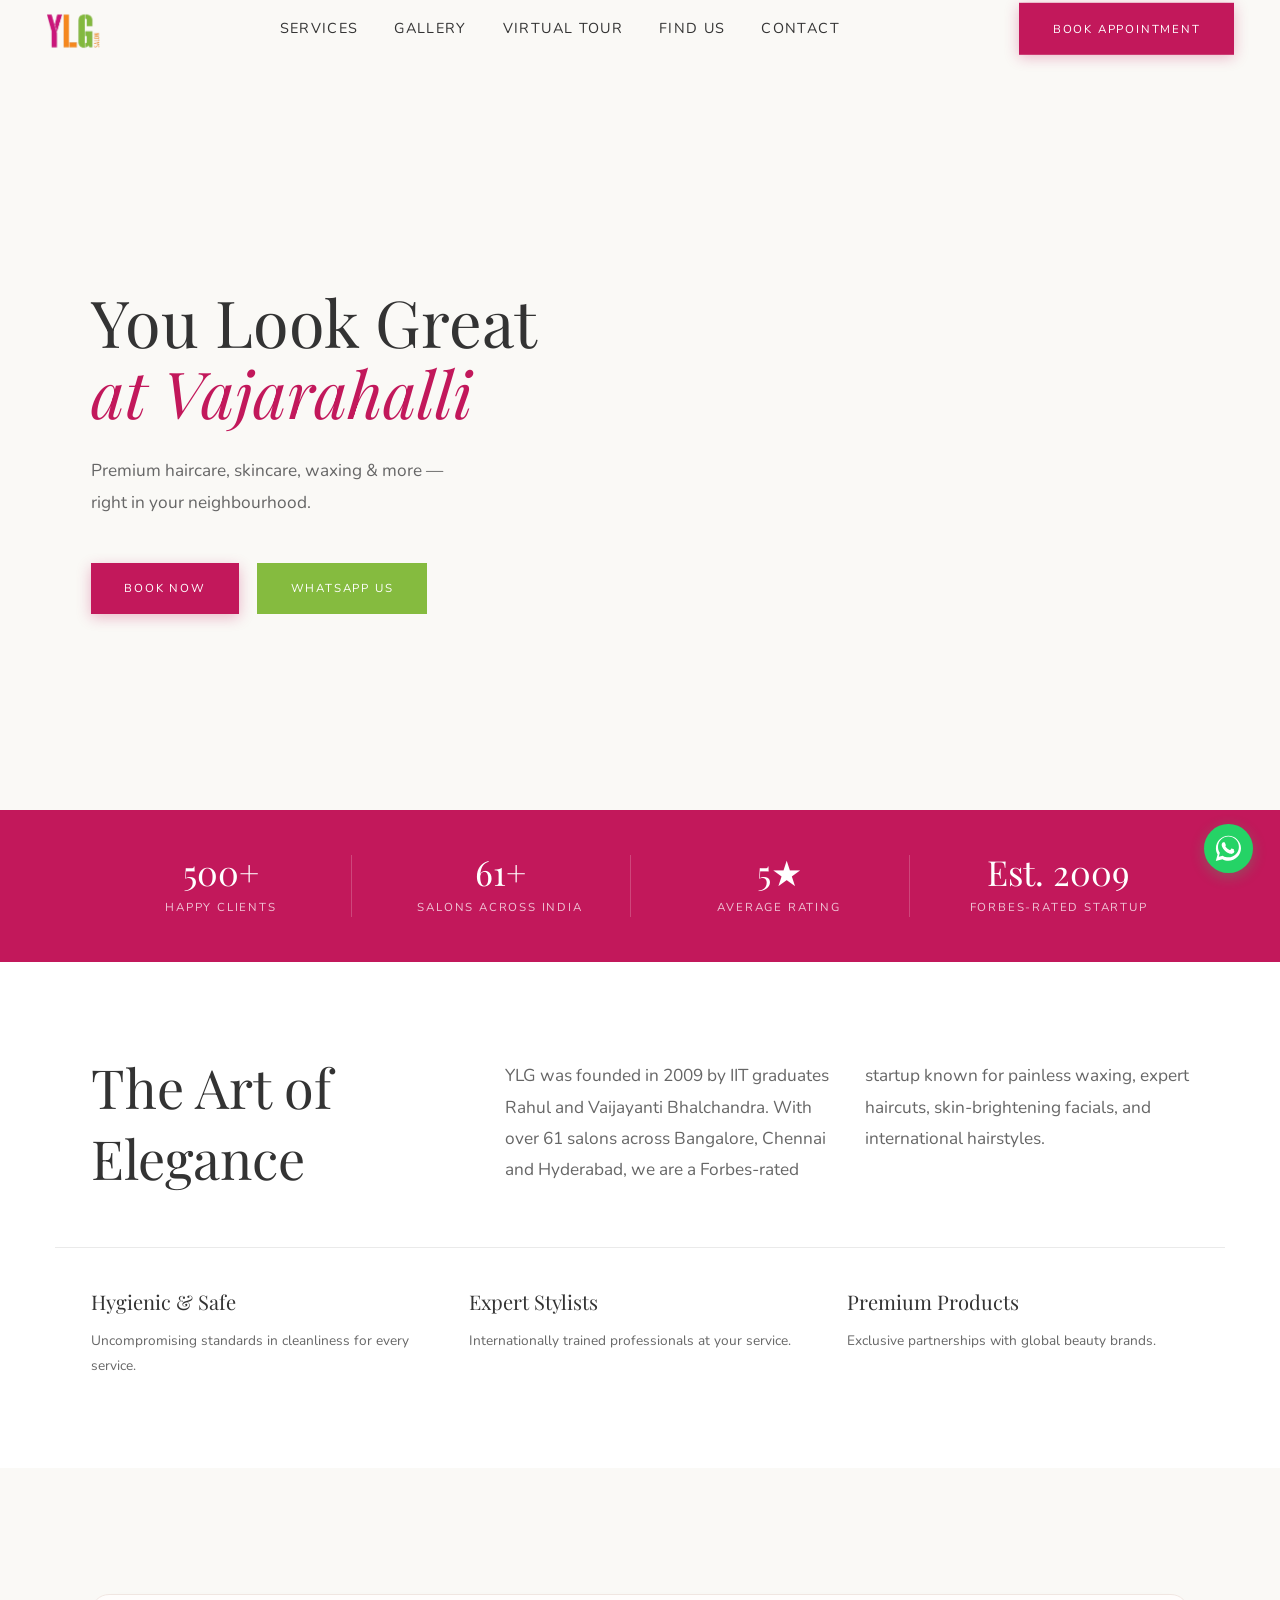
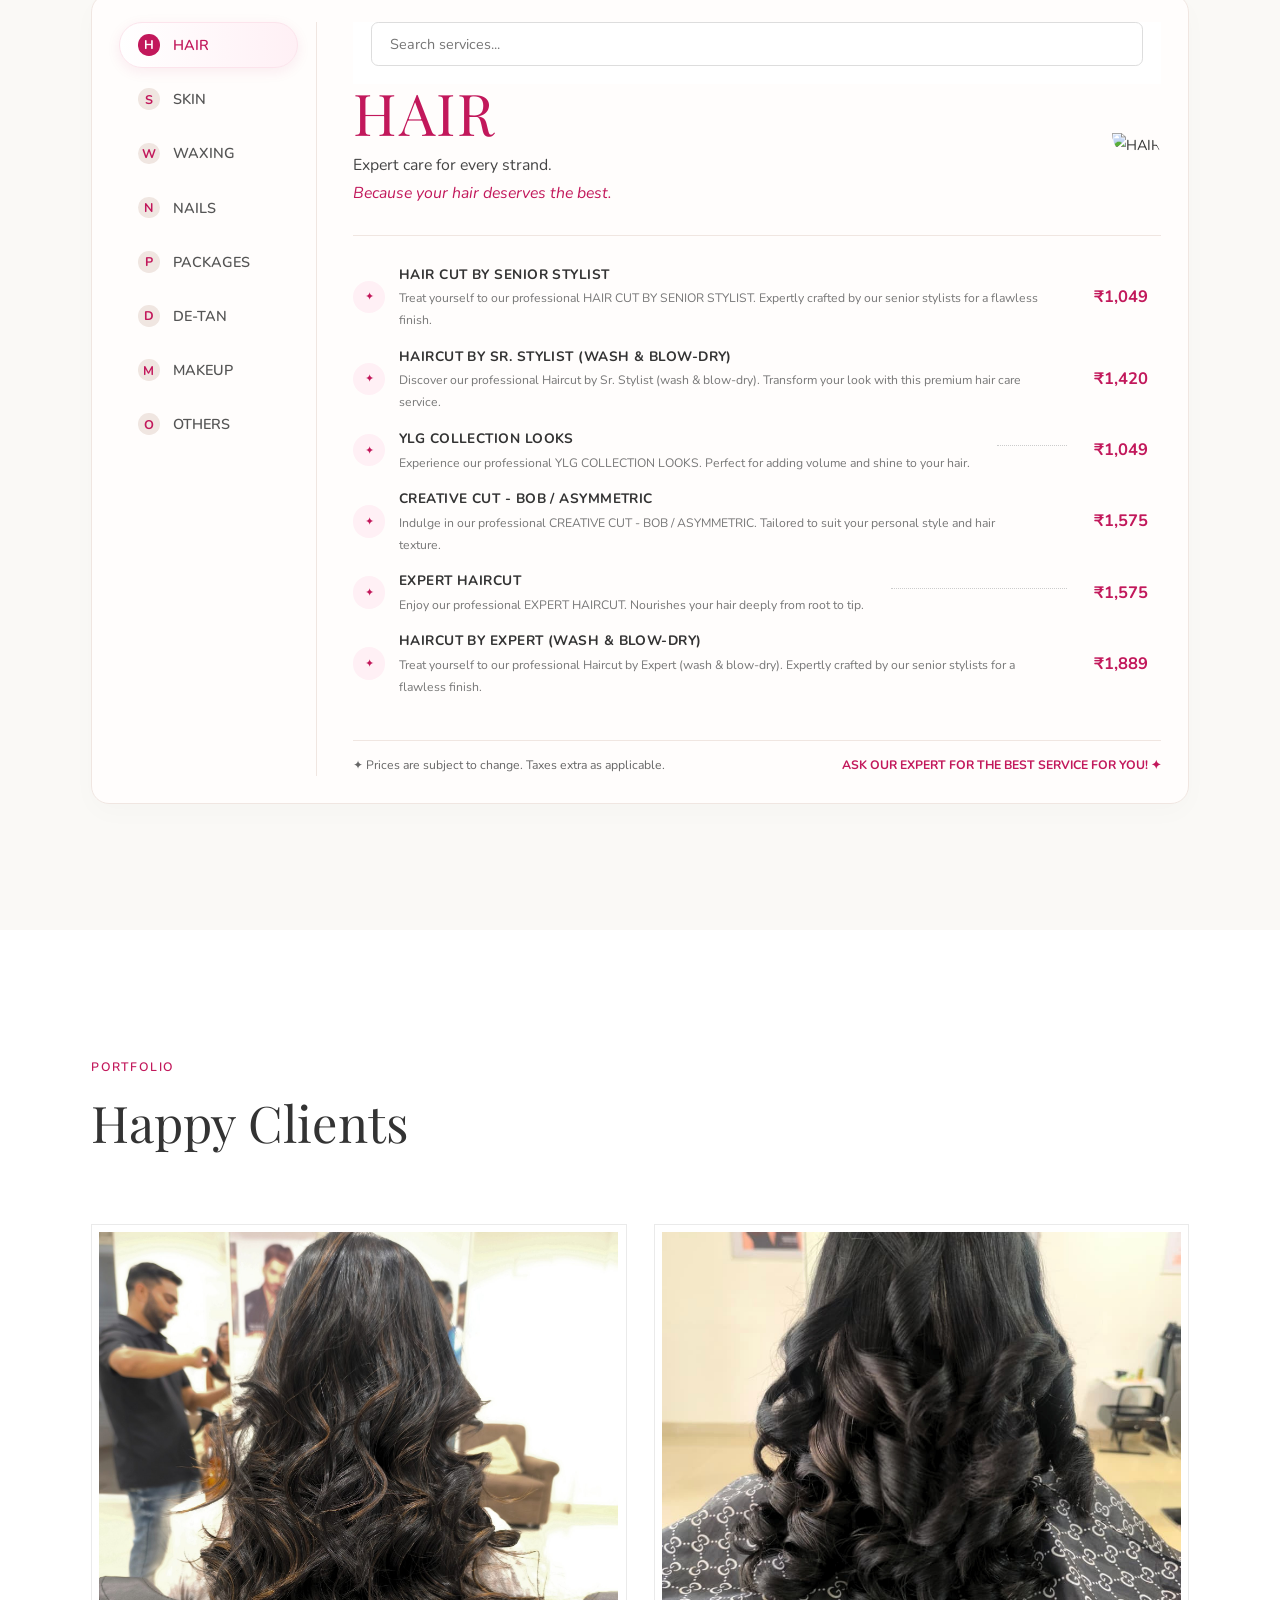
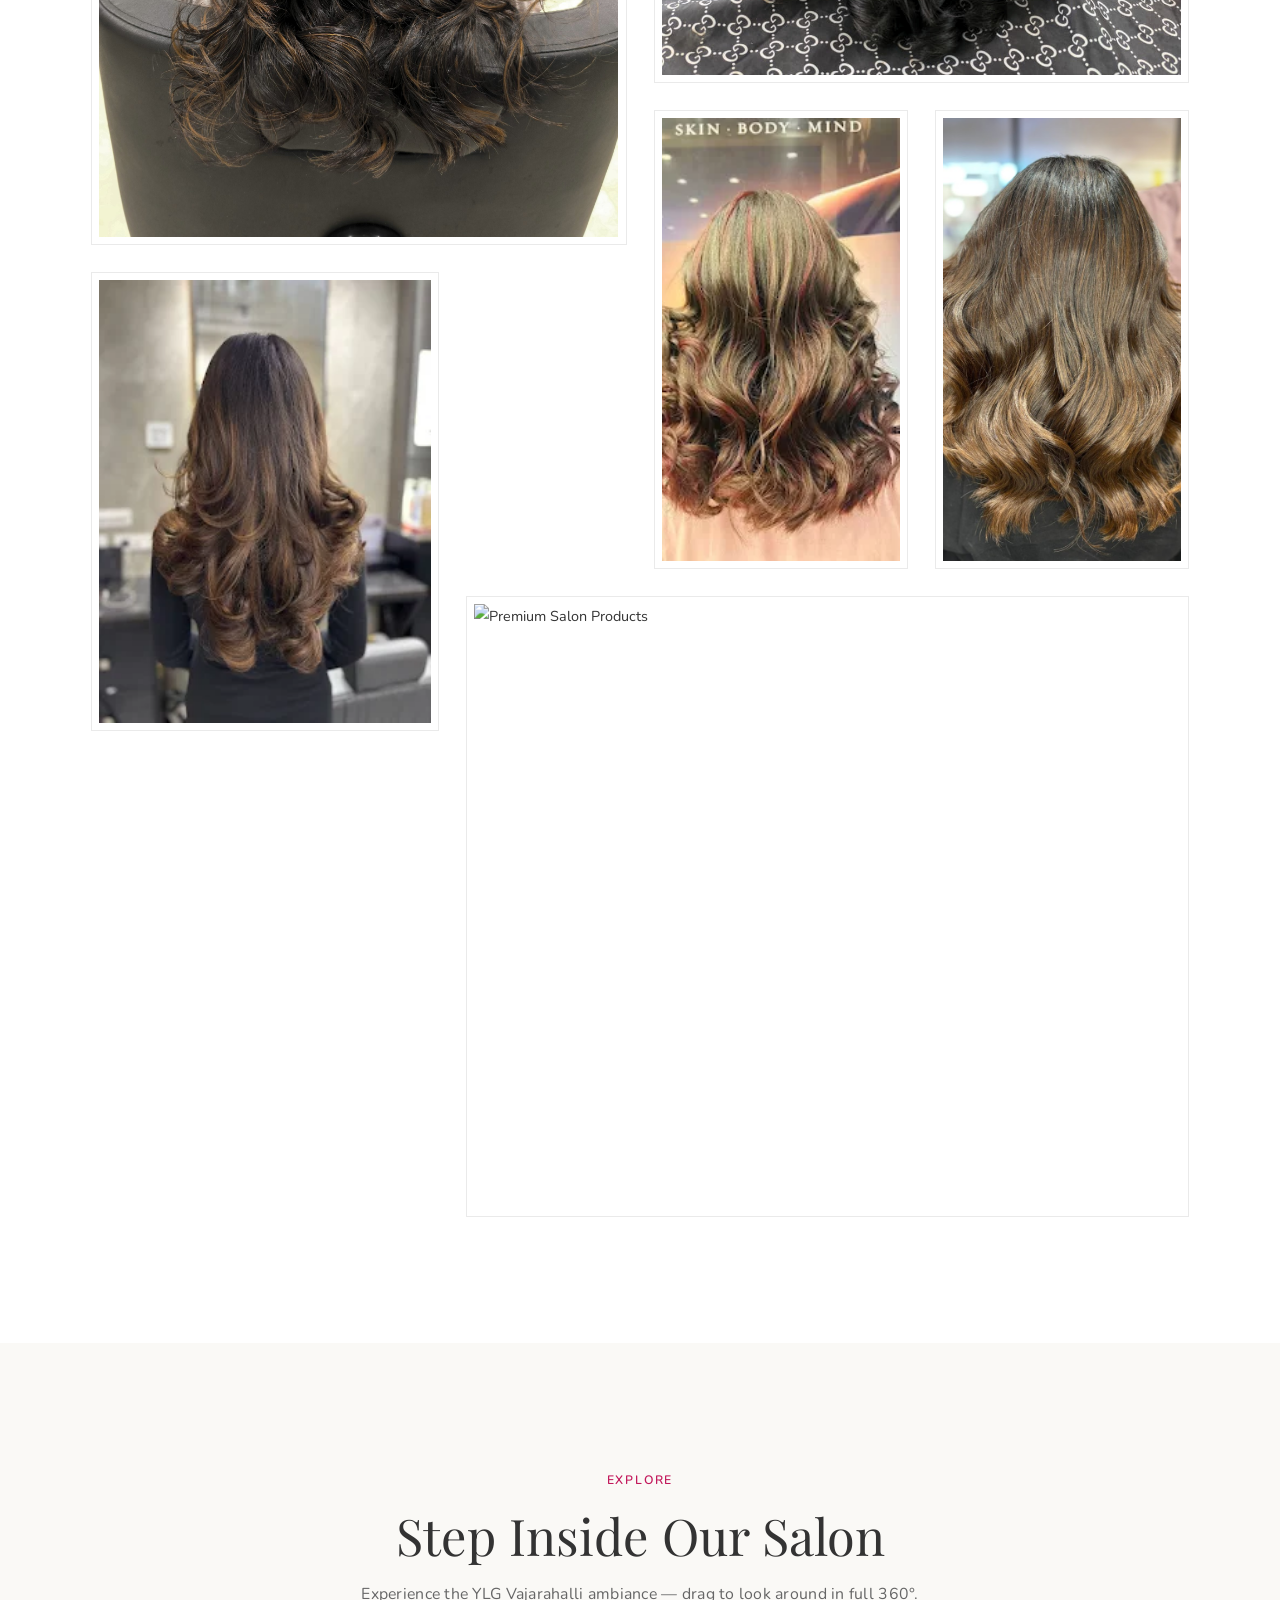
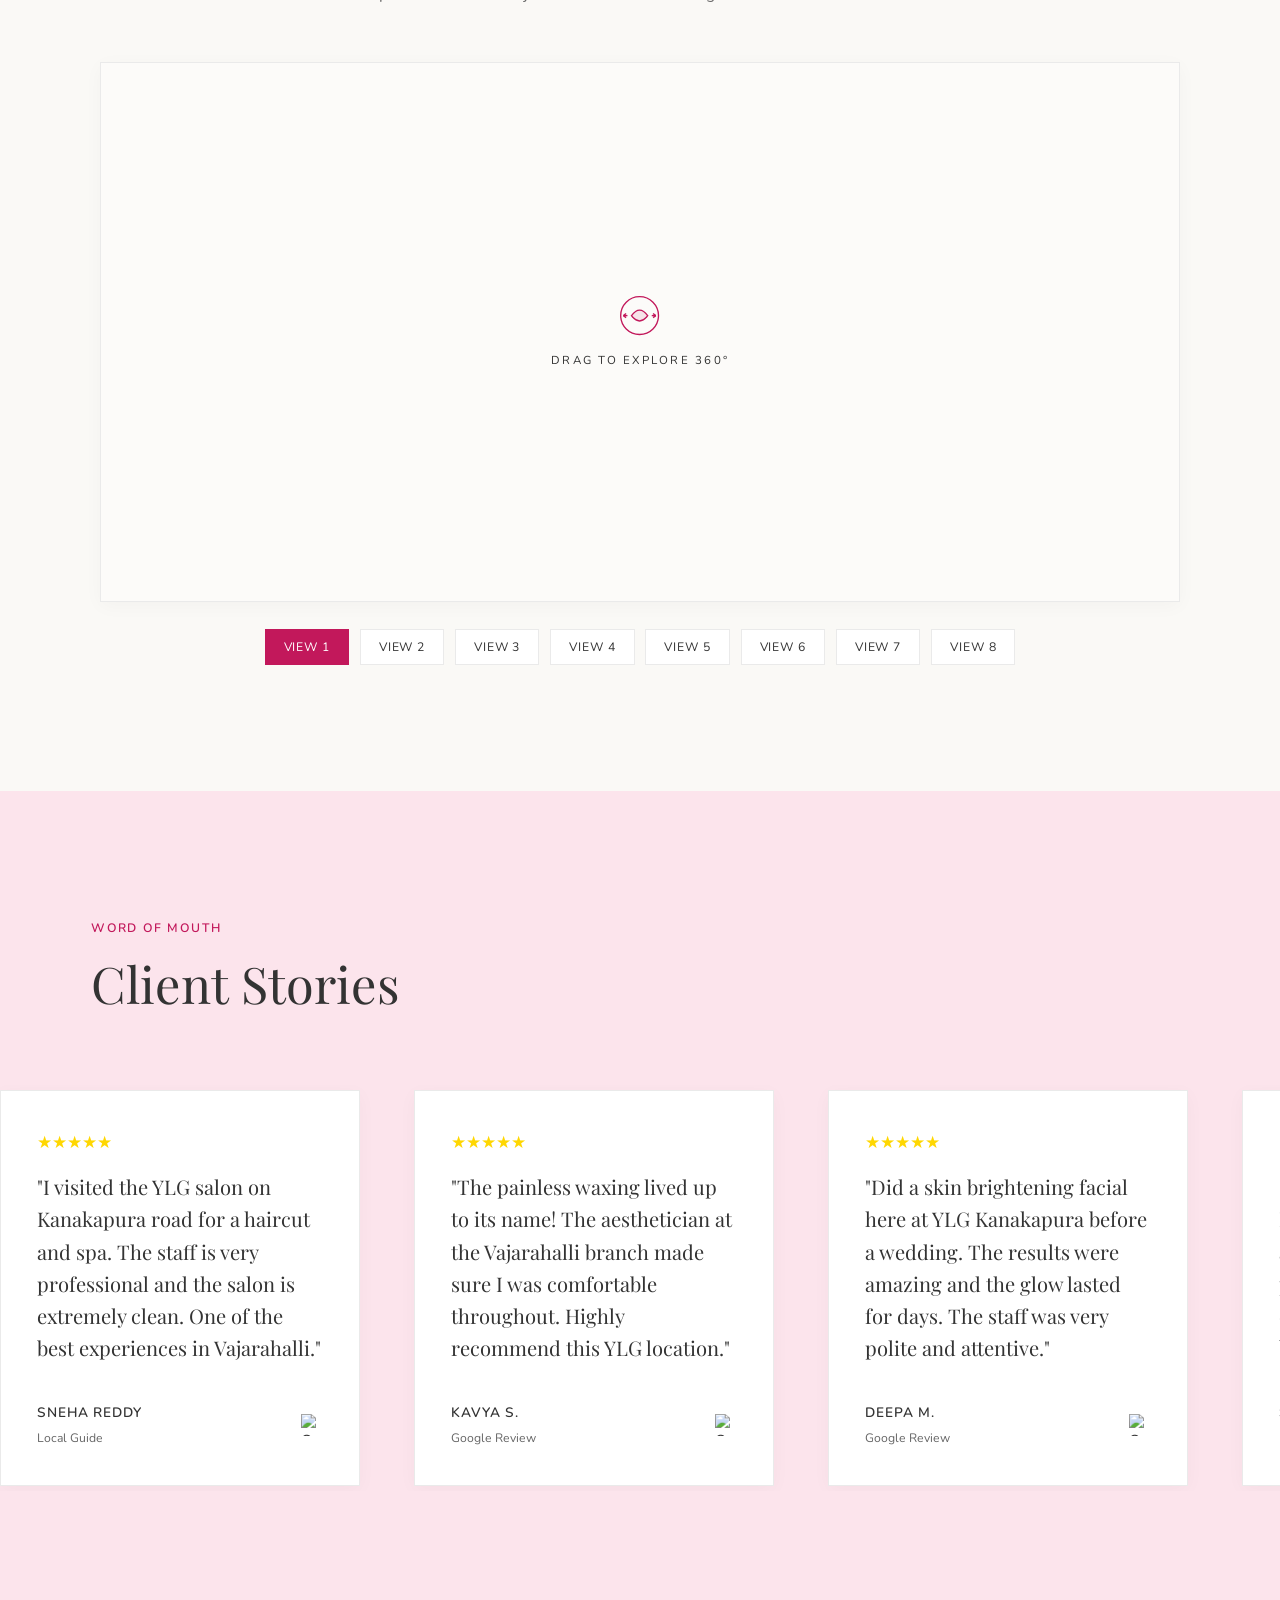
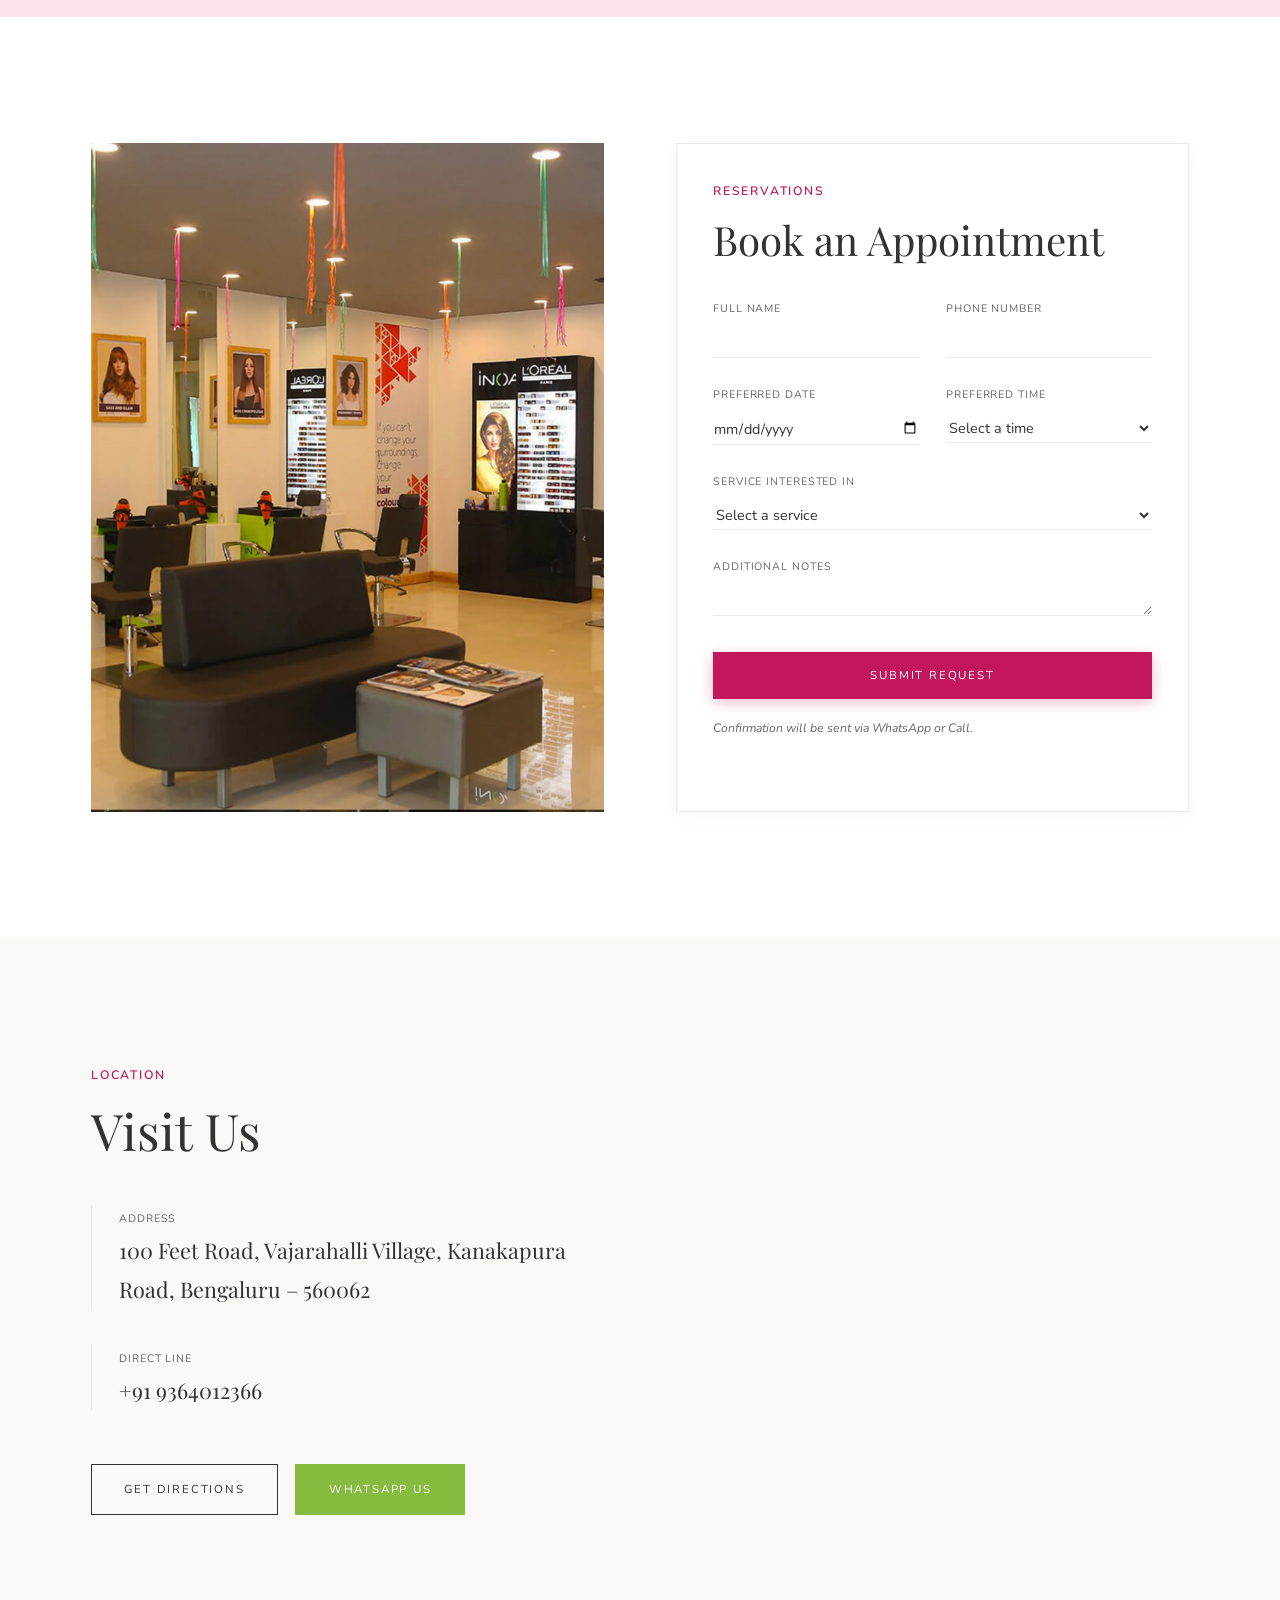
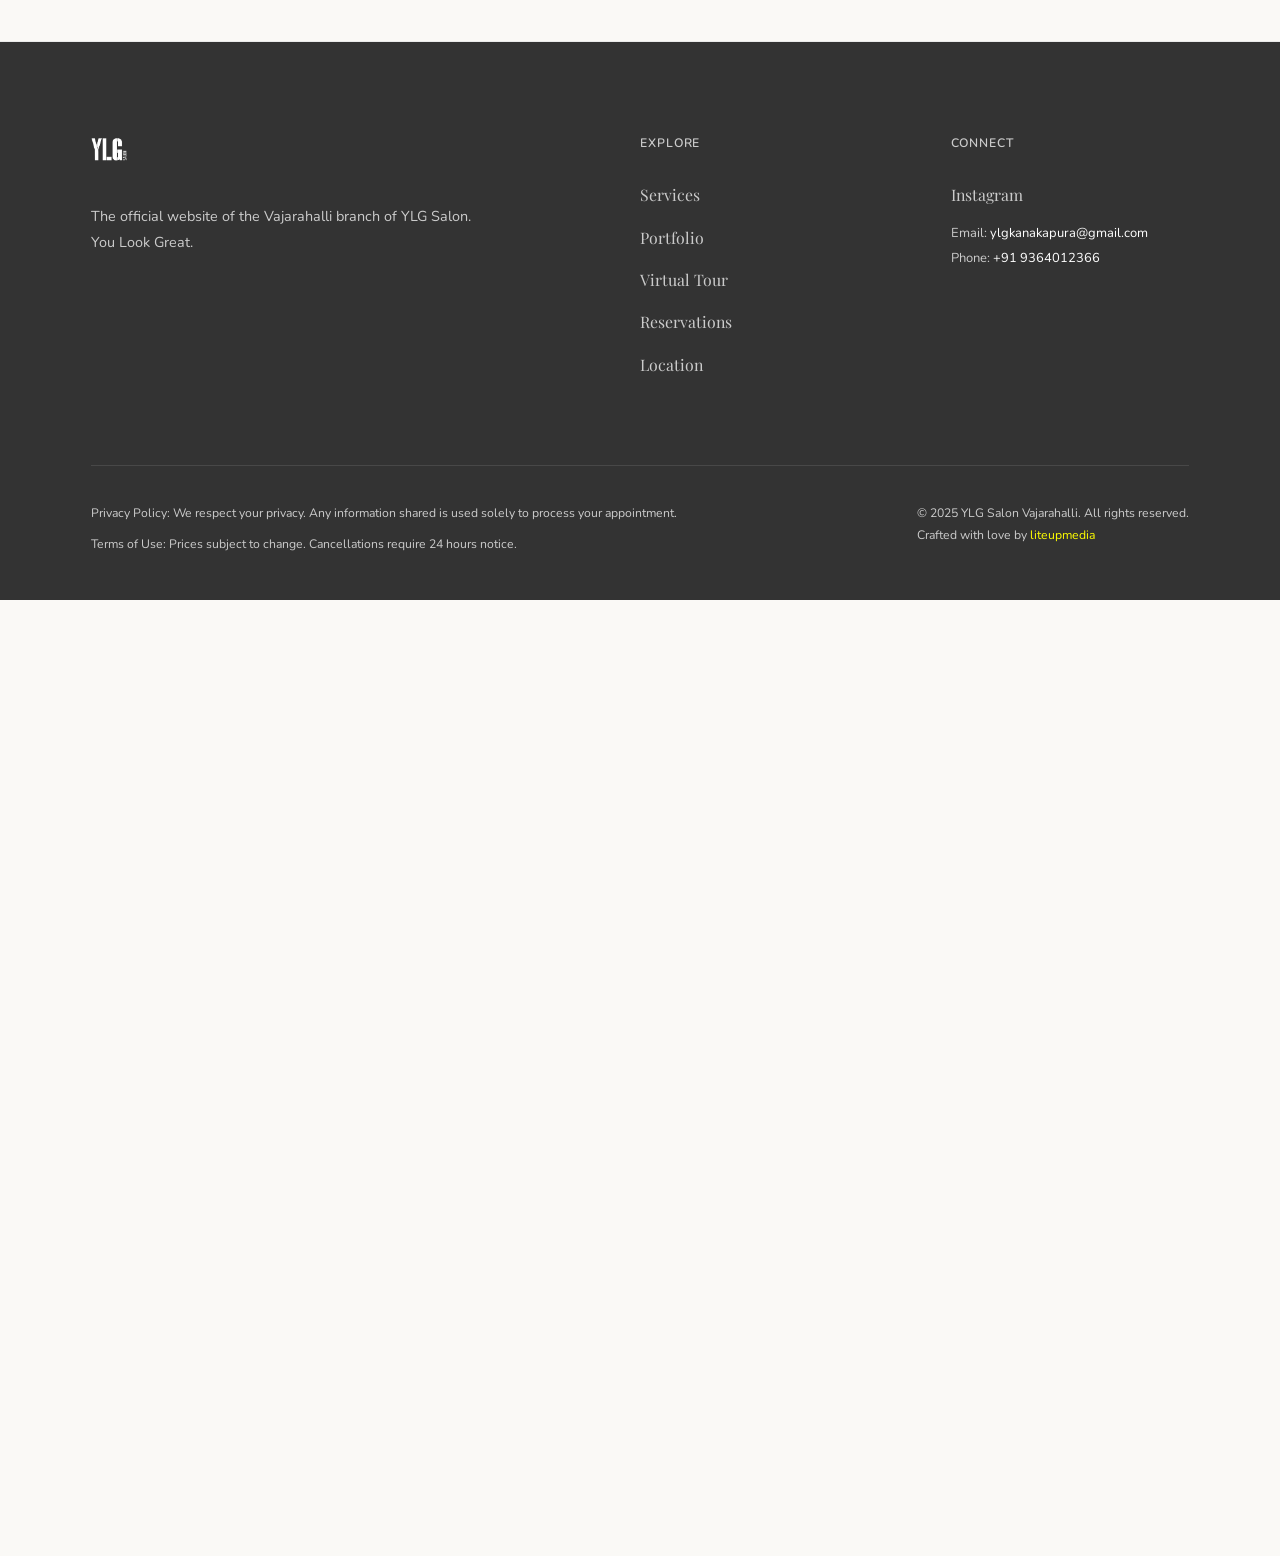
==== commit e09241ce: "Add root favicon.ico from logo for Google Search icon, update favicon link tags" ====
--- a/desktop.html
+++ b/desktop.html
@@ -1,14 +1,19 @@
 <!DOCTYPE html>
 <html lang="en">
+
 <head>
     <meta charset="UTF-8">
     <meta name="viewport" content="width=device-width, initial-scale=1.0">
     <title>YLG Salon Vajarahalli | Premium Hair & Skin Care</title>
-    <link rel="icon" type="image/png" href="assets/logo.png">
-    <meta name="description" content="YLG Salon Vajarahalli (Kanakpura Branch) offers premium haircare, skincare, waxing, and bridal services. Book your appointment today.">
+    <link rel="icon" type="image/x-icon" href="/favicon.ico">
+    <link rel="icon" type="image/png" sizes="64x64" href="/favicon.ico">
+    <link rel="apple-touch-icon" href="assets/logo.png">
+    <meta name="description"
+        content="YLG Salon Vajarahalli (Kanakpura Branch) offers premium haircare, skincare, waxing, and bridal services. Book your appointment today.">
     <!-- SEO and Open Graph Meta Tags -->
     <meta property="og:title" content="YLG Salon Vajarahalli | Premium Hair & Skin Care">
-    <meta property="og:description" content="YLG Salon Vajarahalli (Kanakpura Branch) offers premium haircare, skincare, waxing, and bridal services. Book your appointment today.">
+    <meta property="og:description"
+        content="YLG Salon Vajarahalli (Kanakpura Branch) offers premium haircare, skincare, waxing, and bridal services. Book your appointment today.">
     <meta property="og:image" content="https://ylgvajarahalli.in/assets/logo.png">
     <meta property="og:url" content="https://ylgvajarahalli.in/">
     <meta property="og:type" content="website">
@@ -17,7 +22,9 @@
     <!-- Google Fonts -->
     <link rel="preconnect" href="https://fonts.googleapis.com">
     <link rel="preconnect" href="https://fonts.gstatic.com" crossorigin>
-    <link href="https://fonts.googleapis.com/css2?family=Playfair+Display:ital,wght@0,400;0,600;1,400&family=Nunito:wght@300;400;600&display=swap" rel="stylesheet">
+    <link
+        href="https://fonts.googleapis.com/css2?family=Playfair+Display:ital,wght@0,400;0,600;1,400&family=Nunito:wght@300;400;600&display=swap"
+        rel="stylesheet">
     <!-- Pannellum 360° Viewer -->
     <link rel="stylesheet" href="https://cdn.jsdelivr.net/npm/pannellum@2.5.6/build/pannellum.css">
     <script src="https://cdn.jsdelivr.net/npm/pannellum@2.5.6/build/pannellum.js"></script>
@@ -30,12 +37,13 @@
         }
     </script>
 </head>
+
 <body>
     <!-- Header -->
     <header>
         <div class="header-container">
             <div class="logo">
-                <a href="#"><img src="assets/logo.png" alt="YLG Salon Logo" ></a>
+                <a href="#"><img src="assets/logo.png" alt="YLG Salon Logo"></a>
             </div>
             <nav>
                 <ul class="nav-links">
@@ -60,7 +68,8 @@
                 <p>Premium haircare, skincare, waxing & more — right in your neighbourhood.</p>
                 <div class="hero-buttons">
                     <a href="#book-appointment" class="btn btn-primary">Book Now</a>
-                    <a href="https://wa.me/9364012366" target="_blank" rel="noopener noreferrer" class="btn btn-whatsapp">WhatsApp Us</a>
+                    <a href="https://wa.me/9364012366" target="_blank" rel="noopener noreferrer"
+                        class="btn btn-whatsapp">WhatsApp Us</a>
                 </div>
             </div>
             <div class="hero-image-wrapper fade-in">
@@ -102,7 +111,9 @@
                 <h2>The Art of Elegance</h2>
             </div>
             <div class="about-text fade-in">
-                <p>YLG was founded in 2009 by IIT graduates Rahul and Vaijayanti Bhalchandra. With over 61 salons across Bangalore, Chennai and Hyderabad, we are a Forbes-rated startup known for painless waxing, expert haircuts, skin-brightening facials, and international hairstyles.</p>
+                <p>YLG was founded in 2009 by IIT graduates Rahul and Vaijayanti Bhalchandra. With over 61 salons across
+                    Bangalore, Chennai and Hyderabad, we are a Forbes-rated startup known for painless waxing, expert
+                    haircuts, skin-brightening facials, and international hairstyles.</p>
             </div>
         </div>
         <div class="container features">
@@ -122,7 +133,7 @@
     </section>
 
     <!-- Services Section -->
-        <section id="services" class="services">
+    <section id="services" class="services">
         <div class="container">
             <div class="services-menu-container fade-in">
                 <div class="services-sidebar">
@@ -153,16 +164,20 @@
                 </div>
                 <div class="services-content-area">
                     <div class="search-container" style="padding: 0 20px 20px 20px;">
-                        <input id="menuSearchInput" type="text" class="menu-search" placeholder="Search services..." onkeyup="filterMenu()" style="width: 100%; padding: 12px 20px; border: 1px solid #ddd; border-radius: 8px; font-family: 'Nunito', sans-serif; font-size: 1rem; outline: none;">
+                        <input id="menuSearchInput" type="text" class="menu-search" placeholder="Search services..."
+                            onkeyup="filterMenu()"
+                            style="width: 100%; padding: 12px 20px; border: 1px solid #ddd; border-radius: 8px; font-family: 'Nunito', sans-serif; font-size: 1rem; outline: none;">
                     </div>
                     <div id="tab-hair" class="service-tab-content" style="display:block;">
                         <div class="tab-header">
                             <div class="tab-title-area">
                                 <h3 class="tab-title">HAIR</h3>
-                                <p class="tab-subtitle">Expert care for every strand. <br><span>Because your hair deserves the best.</span></p>
+                                <p class="tab-subtitle">Expert care for every strand. <br><span>Because your hair
+                                        deserves the best.</span></p>
                             </div>
                             <div class="tab-image-area">
-                                <img src="https://images.unsplash.com/photo-1560869713-7d0a29430803?auto=format&fit=crop&w=800&q=80" alt="HAIR" loading="lazy">
+                                <img src="https://images.unsplash.com/photo-1560869713-7d0a29430803?auto=format&fit=crop&w=800&q=80"
+                                    alt="HAIR" loading="lazy">
                             </div>
                         </div>
                         <div class="tab-services-list"></div>
@@ -175,10 +190,12 @@
                         <div class="tab-header">
                             <div class="tab-title-area">
                                 <h3 class="tab-title">SKIN</h3>
-                                <p class="tab-subtitle">Expert care for every strand. <br><span>Because your skin deserves the best.</span></p>
+                                <p class="tab-subtitle">Expert care for every strand. <br><span>Because your skin
+                                        deserves the best.</span></p>
                             </div>
                             <div class="tab-image-area">
-                                <img src="https://images.unsplash.com/photo-1515377905703-c4788e51af15?auto=format&fit=crop&w=800&q=80" alt="SKIN" loading="lazy">
+                                <img src="https://images.unsplash.com/photo-1515377905703-c4788e51af15?auto=format&fit=crop&w=800&q=80"
+                                    alt="SKIN" loading="lazy">
                             </div>
                         </div>
                         <div class="tab-services-list"></div>
@@ -191,7 +208,8 @@
                         <div class="tab-header">
                             <div class="tab-title-area">
                                 <h3 class="tab-title">WAXING</h3>
-                                <p class="tab-subtitle">Expert care for every strand. <br><span>Because your waxing deserves the best.</span></p>
+                                <p class="tab-subtitle">Expert care for every strand. <br><span>Because your waxing
+                                        deserves the best.</span></p>
                             </div>
                             <div class="tab-image-area">
                                 <img src="assets/waxing_service.png" alt="WAXING" loading="lazy">
@@ -207,10 +225,12 @@
                         <div class="tab-header">
                             <div class="tab-title-area">
                                 <h3 class="tab-title">NAILS</h3>
-                                <p class="tab-subtitle">Expert care for every strand. <br><span>Because your nails deserves the best.</span></p>
+                                <p class="tab-subtitle">Expert care for every strand. <br><span>Because your nails
+                                        deserves the best.</span></p>
                             </div>
                             <div class="tab-image-area">
-                                <img src="https://images.unsplash.com/photo-1522337660859-02fbefca4702?auto=format&fit=crop&w=800&q=80" alt="NAILS" loading="lazy">
+                                <img src="https://images.unsplash.com/photo-1522337660859-02fbefca4702?auto=format&fit=crop&w=800&q=80"
+                                    alt="NAILS" loading="lazy">
                             </div>
                         </div>
                         <div class="tab-services-list"></div>
@@ -223,7 +243,8 @@
                         <div class="tab-header">
                             <div class="tab-title-area">
                                 <h3 class="tab-title">PACKAGES</h3>
-                                <p class="tab-subtitle">Expert care for every strand. <br><span>Because your packages deserves the best.</span></p>
+                                <p class="tab-subtitle">Expert care for every strand. <br><span>Because your packages
+                                        deserves the best.</span></p>
                             </div>
                             <div class="tab-image-area">
                                 <img src="assets/packages_service.png" alt="PACKAGES" loading="lazy">
@@ -239,7 +260,8 @@
                         <div class="tab-header">
                             <div class="tab-title-area">
                                 <h3 class="tab-title">DE-TAN</h3>
-                                <p class="tab-subtitle">Expert care for every strand. <br><span>Because your de-tan deserves the best.</span></p>
+                                <p class="tab-subtitle">Expert care for every strand. <br><span>Because your de-tan
+                                        deserves the best.</span></p>
                             </div>
                             <div class="tab-image-area">
                                 <img src="assets/detan_service.png" alt="DE-TAN" loading="lazy">
@@ -255,10 +277,12 @@
                         <div class="tab-header">
                             <div class="tab-title-area">
                                 <h3 class="tab-title">MAKEUP</h3>
-                                <p class="tab-subtitle">Expert care for every strand. <br><span>Because your makeup deserves the best.</span></p>
+                                <p class="tab-subtitle">Expert care for every strand. <br><span>Because your makeup
+                                        deserves the best.</span></p>
                             </div>
                             <div class="tab-image-area">
-                                <img src="https://images.unsplash.com/photo-1487412947147-5cebf100ffc2?auto=format&fit=crop&w=800&q=80" alt="MAKEUP" loading="lazy">
+                                <img src="https://images.unsplash.com/photo-1487412947147-5cebf100ffc2?auto=format&fit=crop&w=800&q=80"
+                                    alt="MAKEUP" loading="lazy">
                             </div>
                         </div>
                         <div class="tab-services-list"></div>
@@ -271,10 +295,12 @@
                         <div class="tab-header">
                             <div class="tab-title-area">
                                 <h3 class="tab-title">OTHERS</h3>
-                                <p class="tab-subtitle">Expert care for every strand. <br><span>Because your others deserves the best.</span></p>
+                                <p class="tab-subtitle">Expert care for every strand. <br><span>Because your others
+                                        deserves the best.</span></p>
                             </div>
                             <div class="tab-image-area">
-                                <img src="https://images.unsplash.com/photo-1552693673-1bf958298935?auto=format&fit=crop&w=800&q=80" alt="OTHERS" loading="lazy">
+                                <img src="https://images.unsplash.com/photo-1552693673-1bf958298935?auto=format&fit=crop&w=800&q=80"
+                                    alt="OTHERS" loading="lazy">
                             </div>
                         </div>
                         <div class="tab-services-list"></div>
@@ -310,7 +336,8 @@
                     <img src="assets/client3.webp" alt="Client Style" loading="lazy">
                 </div>
                 <div class="gallery-item item-6 fade-in">
-                    <img src="https://images.unsplash.com/photo-1522337660859-02fbefca4702?q=80&w=2069&auto=format&fit=crop" alt="Premium Salon Products" loading="lazy">
+                    <img src="https://images.unsplash.com/photo-1522337660859-02fbefca4702?q=80&w=2069&auto=format&fit=crop"
+                        alt="Premium Salon Products" loading="lazy">
                 </div>
             </div>
         </div>
@@ -334,15 +361,16 @@
             <div id="panorama" class="tour-panorama"></div>
             <div class="tour-overlay-hint" id="tourHint">
                 <div class="hint-inner">
-                    <svg xmlns="http://www.w3.org/2000/svg" viewBox="0 0 64 64" width="48" height="48" fill="none" stroke="currentColor" stroke-width="2">
-                        <circle cx="32" cy="32" r="28"/>
-                        <path d="M20 32 Q32 16 44 32 Q32 48 20 32Z" fill="rgba(194, 24, 91, 0.1)"/>
-                        <line x1="14" y1="32" x2="8" y2="32"/>
-                        <line x1="50" y1="32" x2="56" y2="32"/>
-                        <line x1="8" y1="32" x2="12" y2="29"/>
-                        <line x1="8" y1="32" x2="12" y2="35"/>
-                        <line x1="56" y1="32" x2="52" y2="29"/>
-                        <line x1="56" y1="32" x2="52" y2="35"/>
+                    <svg xmlns="http://www.w3.org/2000/svg" viewBox="0 0 64 64" width="48" height="48" fill="none"
+                        stroke="currentColor" stroke-width="2">
+                        <circle cx="32" cy="32" r="28" />
+                        <path d="M20 32 Q32 16 44 32 Q32 48 20 32Z" fill="rgba(194, 24, 91, 0.1)" />
+                        <line x1="14" y1="32" x2="8" y2="32" />
+                        <line x1="50" y1="32" x2="56" y2="32" />
+                        <line x1="8" y1="32" x2="12" y2="29" />
+                        <line x1="8" y1="32" x2="12" y2="35" />
+                        <line x1="56" y1="32" x2="52" y2="29" />
+                        <line x1="56" y1="32" x2="52" y2="35" />
                     </svg>
                     <span>Drag to Explore 360°</span>
                 </div>
@@ -369,82 +397,118 @@
         <div class="testimonials-wrapper">
             <div class="testimonials-grid">
                 <!-- Google Reviews Set -->
-                <a href="https://www.google.com/maps/search/?api=1&query=YLG+Salon+Vajarahalli+Kanakapura+Road+100+Feet+Rd+Bengaluru" target="_blank" rel="noopener noreferrer" style="text-decoration: none;">
+                <a href="https://www.google.com/maps/search/?api=1&query=YLG+Salon+Vajarahalli+Kanakapura+Road+100+Feet+Rd+Bengaluru"
+                    target="_blank" rel="noopener noreferrer" style="text-decoration: none;">
                     <div class="testimonial-card">
-                        <div class="stars" style="color: #FFD700; font-size: 1.2rem; margin-bottom: 15px;">&#9733;&#9733;&#9733;&#9733;&#9733;</div>
-                        <p class="review-text">"I visited the YLG salon on Kanakapura road for a haircut and spa. The staff is very professional and the salon is extremely clean. One of the best experiences in Vajarahalli."</p>
+                        <div class="stars" style="color: #FFD700; font-size: 1.2rem; margin-bottom: 15px;">
+                            &#9733;&#9733;&#9733;&#9733;&#9733;</div>
+                        <p class="review-text">"I visited the YLG salon on Kanakapura road for a haircut and spa. The
+                            staff is very professional and the salon is extremely clean. One of the best experiences in
+                            Vajarahalli."</p>
                         <div class="client-info">
                             <div class="client-details">
                                 <p class="customer-name" style="color: #333; margin-bottom: 2px;">Sneha Reddy</p>
                                 <p class="service-taken">Local Guide</p>
                             </div>
-                            <img src="https://cdn-icons-png.flaticon.com/512/2991/2991148.png" alt="Google" style="width: 24px; height: 24px; object-fit: contain; margin-left: auto;" loading="lazy">
+                            <img src="https://cdn-icons-png.flaticon.com/512/2991/2991148.png" alt="Google"
+                                style="width: 24px; height: 24px; object-fit: contain; margin-left: auto;"
+                                loading="lazy">
                         </div>
                     </div>
                 </a>
-                <a href="https://www.google.com/maps/search/?api=1&query=YLG+Salon+Vajarahalli+Kanakapura+Road+100+Feet+Rd+Bengaluru" target="_blank" rel="noopener noreferrer" style="text-decoration: none;">
+                <a href="https://www.google.com/maps/search/?api=1&query=YLG+Salon+Vajarahalli+Kanakapura+Road+100+Feet+Rd+Bengaluru"
+                    target="_blank" rel="noopener noreferrer" style="text-decoration: none;">
                     <div class="testimonial-card">
-                        <div class="stars" style="color: #FFD700; font-size: 1.2rem; margin-bottom: 15px;">&#9733;&#9733;&#9733;&#9733;&#9733;</div>
-                        <p class="review-text">"The painless waxing lived up to its name! The aesthetician at the Vajarahalli branch made sure I was comfortable throughout. Highly recommend this YLG location."</p>
+                        <div class="stars" style="color: #FFD700; font-size: 1.2rem; margin-bottom: 15px;">
+                            &#9733;&#9733;&#9733;&#9733;&#9733;</div>
+                        <p class="review-text">"The painless waxing lived up to its name! The aesthetician at the
+                            Vajarahalli branch made sure I was comfortable throughout. Highly recommend this YLG
+                            location."</p>
                         <div class="client-info">
                             <div class="client-details">
                                 <p class="customer-name" style="color: #333; margin-bottom: 2px;">Kavya S.</p>
                                 <p class="service-taken">Google Review</p>
                             </div>
-                            <img src="https://cdn-icons-png.flaticon.com/512/2991/2991148.png" alt="Google" style="width: 24px; height: 24px; object-fit: contain; margin-left: auto;" loading="lazy">
+                            <img src="https://cdn-icons-png.flaticon.com/512/2991/2991148.png" alt="Google"
+                                style="width: 24px; height: 24px; object-fit: contain; margin-left: auto;"
+                                loading="lazy">
                         </div>
                     </div>
                 </a>
-                <a href="https://www.google.com/maps/search/?api=1&query=YLG+Salon+Vajarahalli+Kanakapura+Road+100+Feet+Rd+Bengaluru" target="_blank" rel="noopener noreferrer" style="text-decoration: none;">
+                <a href="https://www.google.com/maps/search/?api=1&query=YLG+Salon+Vajarahalli+Kanakapura+Road+100+Feet+Rd+Bengaluru"
+                    target="_blank" rel="noopener noreferrer" style="text-decoration: none;">
                     <div class="testimonial-card">
-                        <div class="stars" style="color: #FFD700; font-size: 1.2rem; margin-bottom: 15px;">&#9733;&#9733;&#9733;&#9733;&#9733;</div>
-                        <p class="review-text">"Did a skin brightening facial here at YLG Kanakapura before a wedding. The results were amazing and the glow lasted for days. The staff was very polite and attentive."</p>
+                        <div class="stars" style="color: #FFD700; font-size: 1.2rem; margin-bottom: 15px;">
+                            &#9733;&#9733;&#9733;&#9733;&#9733;</div>
+                        <p class="review-text">"Did a skin brightening facial here at YLG Kanakapura before a wedding.
+                            The results were amazing and the glow lasted for days. The staff was very polite and
+                            attentive."</p>
                         <div class="client-info">
                             <div class="client-details">
                                 <p class="customer-name" style="color: #333; margin-bottom: 2px;">Deepa M.</p>
                                 <p class="service-taken">Google Review</p>
                             </div>
-                            <img src="https://cdn-icons-png.flaticon.com/512/2991/2991148.png" alt="Google" style="width: 24px; height: 24px; object-fit: contain; margin-left: auto;" loading="lazy">
+                            <img src="https://cdn-icons-png.flaticon.com/512/2991/2991148.png" alt="Google"
+                                style="width: 24px; height: 24px; object-fit: contain; margin-left: auto;"
+                                loading="lazy">
                         </div>
                     </div>
                 </a>
                 <!-- Duplicate Set for Seamless Marquee -->
-                <a href="https://www.google.com/maps/search/?api=1&query=YLG+Salon+Vajarahalli+Kanakapura+Road+100+Feet+Rd+Bengaluru" target="_blank" rel="noopener noreferrer" style="text-decoration: none;">
+                <a href="https://www.google.com/maps/search/?api=1&query=YLG+Salon+Vajarahalli+Kanakapura+Road+100+Feet+Rd+Bengaluru"
+                    target="_blank" rel="noopener noreferrer" style="text-decoration: none;">
                     <div class="testimonial-card">
-                        <div class="stars" style="color: #FFD700; font-size: 1.2rem; margin-bottom: 15px;">&#9733;&#9733;&#9733;&#9733;&#9733;</div>
-                        <p class="review-text">"I visited the YLG salon on Kanakapura road for a haircut and spa. The staff is very professional and the salon is extremely clean. One of the best experiences in Vajarahalli."</p>
+                        <div class="stars" style="color: #FFD700; font-size: 1.2rem; margin-bottom: 15px;">
+                            &#9733;&#9733;&#9733;&#9733;&#9733;</div>
+                        <p class="review-text">"I visited the YLG salon on Kanakapura road for a haircut and spa. The
+                            staff is very professional and the salon is extremely clean. One of the best experiences in
+                            Vajarahalli."</p>
                         <div class="client-info">
                             <div class="client-details">
                                 <p class="customer-name" style="color: #333; margin-bottom: 2px;">Sneha Reddy</p>
                                 <p class="service-taken">Local Guide</p>
                             </div>
-                            <img src="https://cdn-icons-png.flaticon.com/512/2991/2991148.png" alt="Google" style="width: 24px; height: 24px; object-fit: contain; margin-left: auto;" loading="lazy">
+                            <img src="https://cdn-icons-png.flaticon.com/512/2991/2991148.png" alt="Google"
+                                style="width: 24px; height: 24px; object-fit: contain; margin-left: auto;"
+                                loading="lazy">
                         </div>
                     </div>
                 </a>
-                <a href="https://www.google.com/maps/search/?api=1&query=YLG+Salon+Vajarahalli+Kanakapura+Road+100+Feet+Rd+Bengaluru" target="_blank" rel="noopener noreferrer" style="text-decoration: none;">
+                <a href="https://www.google.com/maps/search/?api=1&query=YLG+Salon+Vajarahalli+Kanakapura+Road+100+Feet+Rd+Bengaluru"
+                    target="_blank" rel="noopener noreferrer" style="text-decoration: none;">
                     <div class="testimonial-card">
-                        <div class="stars" style="color: #FFD700; font-size: 1.2rem; margin-bottom: 15px;">&#9733;&#9733;&#9733;&#9733;&#9733;</div>
-                        <p class="review-text">"The painless waxing lived up to its name! The aesthetician at the Vajarahalli branch made sure I was comfortable throughout. Highly recommend this YLG location."</p>
+                        <div class="stars" style="color: #FFD700; font-size: 1.2rem; margin-bottom: 15px;">
+                            &#9733;&#9733;&#9733;&#9733;&#9733;</div>
+                        <p class="review-text">"The painless waxing lived up to its name! The aesthetician at the
+                            Vajarahalli branch made sure I was comfortable throughout. Highly recommend this YLG
+                            location."</p>
                         <div class="client-info">
                             <div class="client-details">
                                 <p class="customer-name" style="color: #333; margin-bottom: 2px;">Kavya S.</p>
                                 <p class="service-taken">Google Review</p>
                             </div>
-                            <img src="https://cdn-icons-png.flaticon.com/512/2991/2991148.png" alt="Google" style="width: 24px; height: 24px; object-fit: contain; margin-left: auto;" loading="lazy">
+                            <img src="https://cdn-icons-png.flaticon.com/512/2991/2991148.png" alt="Google"
+                                style="width: 24px; height: 24px; object-fit: contain; margin-left: auto;"
+                                loading="lazy">
                         </div>
                     </div>
                 </a>
-                <a href="https://www.google.com/maps/search/?api=1&query=YLG+Salon+Vajarahalli+Kanakapura+Road+100+Feet+Rd+Bengaluru" target="_blank" rel="noopener noreferrer" style="text-decoration: none;">
+                <a href="https://www.google.com/maps/search/?api=1&query=YLG+Salon+Vajarahalli+Kanakapura+Road+100+Feet+Rd+Bengaluru"
+                    target="_blank" rel="noopener noreferrer" style="text-decoration: none;">
                     <div class="testimonial-card">
-                        <div class="stars" style="color: #FFD700; font-size: 1.2rem; margin-bottom: 15px;">&#9733;&#9733;&#9733;&#9733;&#9733;</div>
-                        <p class="review-text">"Did a skin brightening facial here at YLG Kanakapura before a wedding. The results were amazing and the glow lasted for days. The staff was very polite and attentive."</p>
+                        <div class="stars" style="color: #FFD700; font-size: 1.2rem; margin-bottom: 15px;">
+                            &#9733;&#9733;&#9733;&#9733;&#9733;</div>
+                        <p class="review-text">"Did a skin brightening facial here at YLG Kanakapura before a wedding.
+                            The results were amazing and the glow lasted for days. The staff was very polite and
+                            attentive."</p>
                         <div class="client-info">
                             <div class="client-details">
                                 <p class="customer-name" style="color: #333; margin-bottom: 2px;">Deepa M.</p>
                                 <p class="service-taken">Google Review</p>
                             </div>
-                            <img src="https://cdn-icons-png.flaticon.com/512/2991/2991148.png" alt="Google" style="width: 24px; height: 24px; object-fit: contain; margin-left: auto;" loading="lazy">
+                            <img src="https://cdn-icons-png.flaticon.com/512/2991/2991148.png" alt="Google"
+                                style="width: 24px; height: 24px; object-fit: contain; margin-left: auto;"
+                                loading="lazy">
                         </div>
                     </div>
                 </a>
@@ -461,7 +525,7 @@
             <div class="booking-form-wrapper fade-in">
                 <span class="section-subtitle">Reservations</span>
                 <h2 class="section-title" style="margin-bottom: 40px; font-size: 2.8rem;">Book an Appointment</h2>
-                
+
                 <form id="appointmentForm">
                     <!-- Honeypot for spam protection -->
                     <input type="text" name="_honey" style="display:none">
@@ -514,11 +578,14 @@
 
                 <div id="successMessage" style="display: none; text-align: center; padding: 60px 20px;">
                     <svg class="checkmark" xmlns="http://www.w3.org/2000/svg" viewBox="0 0 52 52">
-                      <circle class="checkmark__circle" cx="26" cy="26" r="25" fill="none"/>
-                      <path class="checkmark__check" fill="none" d="M14.1 27.2l7.1 7.2 16.7-16.8"/>
+                        <circle class="checkmark__circle" cx="26" cy="26" r="25" fill="none" />
+                        <path class="checkmark__check" fill="none" d="M14.1 27.2l7.1 7.2 16.7-16.8" />
                     </svg>
-                    <h3 style="font-family: 'Playfair Display', serif; color: #c2185b; margin-top: 30px; font-size: 2rem;">Booking Confirmed!</h3>
-                    <p style="font-family: 'Nunito', sans-serif; color: #666; font-size: 1.1rem; margin-top: 10px;">Thank you. We will contact you shortly.</p>
+                    <h3
+                        style="font-family: 'Playfair Display', serif; color: #c2185b; margin-top: 30px; font-size: 2rem;">
+                        Booking Confirmed!</h3>
+                    <p style="font-family: 'Nunito', sans-serif; color: #666; font-size: 1.1rem; margin-top: 10px;">
+                        Thank you. We will contact you shortly.</p>
                 </div>
 
             </div>
@@ -534,20 +601,25 @@
                 <div class="location-info">
                     <div class="info-block">
                         <span class="info-label">Address</span>
-                        <p class="info-value">100 Feet Road, Vajarahalli Village, Kanakapura Road, Bengaluru – 560062</p>
+                        <p class="info-value">100 Feet Road, Vajarahalli Village, Kanakapura Road, Bengaluru – 560062
+                        </p>
                     </div>
                     <div class="info-block">
                         <span class="info-label">Direct Line</span>
                         <p class="info-value">+91 9364012366</p>
                     </div>
                     <div class="info-block" style="border: none; padding-left: 0; margin-top: 20px;">
-                        <a href="https://maps.google.com/maps?q=YLG+Salon+Vajarahalli+Kanakapura+Road+Bangalore" target="_blank" rel="noopener noreferrer" class="btn btn-outline">Get Directions</a>
-                        <a href="https://wa.me/9364012366" target="_blank" rel="noopener noreferrer" class="btn btn-whatsapp" style="margin-left: 15px;">WhatsApp Us</a>
+                        <a href="https://maps.google.com/maps?q=YLG+Salon+Vajarahalli+Kanakapura+Road+Bangalore"
+                            target="_blank" rel="noopener noreferrer" class="btn btn-outline">Get Directions</a>
+                        <a href="https://wa.me/9364012366" target="_blank" rel="noopener noreferrer"
+                            class="btn btn-whatsapp" style="margin-left: 15px;">WhatsApp Us</a>
                     </div>
                 </div>
             </div>
             <div class="map-container fade-in">
-                <iframe src="https://maps.google.com/maps?q=YLG+Salon+Vajarahalli+Kanakapura+Road+Bangalore&output=embed" style="border:0;" allowfullscreen loading="lazy"></iframe>
+                <iframe
+                    src="https://maps.google.com/maps?q=YLG+Salon+Vajarahalli+Kanakapura+Road+Bangalore&output=embed"
+                    style="border:0;" allowfullscreen loading="lazy"></iframe>
             </div>
         </div>
     </section>
@@ -557,7 +629,7 @@
         <div class="container">
             <div class="footer-grid">
                 <div class="footer-col brand-col">
-                    <img src="assets/logo.png" alt="YLG Logo" class="footer-logo" >
+                    <img src="assets/logo.png" alt="YLG Logo" class="footer-logo">
                     <p>The official website of the Vajarahalli branch of YLG Salon. You Look Great.</p>
                 </div>
                 <div class="footer-col links-col">
@@ -573,30 +645,40 @@
                 <div class="footer-col social-col">
                     <h3>Connect</h3>
                     <div class="social-links">
-                        <a href="https://www.instagram.com/ylg_kanakapura_road?utm_source=ig_web_button_share_sheet&igsh=ZDNlZDc0MzIxNw==" target="_blank" rel="noopener noreferrer">Instagram</a>
-                    </div>
-                    <div class="contact-info" style="margin-top: 15px; color: rgba(255, 255, 255, 0.7); font-size: 0.9rem; line-height: 1.6;">
-                        <p style="margin-bottom: 5px;">Email: <a href="mailto:ylgkanakapura@gmail.com" style="color: white; text-decoration: none;">ylgkanakapura@gmail.com</a></p>
-                        <p>Phone: <a href="tel:+919364012366" style="color: white; text-decoration: none;">+91 9364012366</a></p>
+                        <a href="https://www.instagram.com/ylg_kanakapura_road?utm_source=ig_web_button_share_sheet&igsh=ZDNlZDc0MzIxNw=="
+                            target="_blank" rel="noopener noreferrer">Instagram</a>
+                    </div>
+                    <div class="contact-info"
+                        style="margin-top: 15px; color: rgba(255, 255, 255, 0.7); font-size: 0.9rem; line-height: 1.6;">
+                        <p style="margin-bottom: 5px;">Email: <a href="mailto:ylgkanakapura@gmail.com"
+                                style="color: white; text-decoration: none;">ylgkanakapura@gmail.com</a></p>
+                        <p>Phone: <a href="tel:+919364012366" style="color: white; text-decoration: none;">+91
+                                9364012366</a></p>
                     </div>
                 </div>
             </div>
             <div class="footer-bottom">
                 <div class="legal-text">
-                    <p>Privacy Policy: We respect your privacy. Any information shared is used solely to process your appointment.</p>
+                    <p>Privacy Policy: We respect your privacy. Any information shared is used solely to process your
+                        appointment.</p>
                     <p>Terms of Use: Prices subject to change. Cancellations require 24 hours notice.</p>
                 </div>
                 <div class="copyright">
                     <p>&copy; 2025 YLG Salon Vajarahalli. All rights reserved.</p>
-                    <p>Crafted with love by <a href="https://liteupmedia.in/" target="_blank" rel="noopener noreferrer" style="color: yellow; text-decoration: none;">liteupmedia</a></p>
+                    <p>Crafted with love by <a href="https://liteupmedia.in/" target="_blank" rel="noopener noreferrer"
+                            style="color: yellow; text-decoration: none;">liteupmedia</a></p>
                 </div>
             </div>
         </div>
     </footer>
 
     <!-- WhatsApp Floating Icon -->
-    <a href="https://wa.me/9364012366" class="whatsapp-float" target="_blank" rel="noopener noreferrer" aria-label="Chat on WhatsApp">
-        <svg xmlns="http://www.w3.org/2000/svg" viewBox="0 0 448 512"><path fill="currentColor" d="M380.9 97.1C339 55.1 283.2 32 223.9 32c-122.4 0-222 99.6-222 222 0 39.1 10.2 77.3 29.6 111L0 480l117.7-30.9c32.4 17.7 68.9 27 106.1 27h.1c122.3 0 224.1-99.6 224.1-222 0-59.3-25.2-115-67.1-157zM223.9 414.7c-33 0-65.3-8.9-94-25.7l-6.7-4-69.8 18.3L72 334.2l-4.4-7c-18.5-29.4-28.2-63.3-28.2-98.2 0-101.7 82.8-184.5 184.6-184.5 49.3 0 95.6 19.2 130.4 54.1 34.8 34.9 56.2 81.2 56.1 130.5 0 101.8-84.9 184.6-186.6 184.6zm101.2-138.2c-5.5-2.8-32.8-16.2-37.9-18-5.1-1.9-8.8-2.8-12.5 2.8-3.7 5.6-14.3 18-17.6 21.8-3.2 3.7-6.5 4.2-12 1.4-32.6-16.3-54-29.1-75.5-66-2.1-3.6 2.1-3.2 7.6-14.2 1.4-2.8 2.8-6.1 1.4-8.9-1.4-2.8-12.5-30.1-17.1-41.2-4.5-10.8-9.1-9.3-12.5-9.5-3.2-.2-6.9-.2-10.6-.2-3.7 0-9.7 1.4-14.8 6.9-5.1 5.6-19.4 19-19.4 46.3 0 27.3 19.9 53.7 22.6 57.4 2.8 3.7 39.1 59.7 94.8 83.8 35.2 15.2 49 16.5 66.6 13.9 10.7-1.6 32.8-13.4 37.4-26.4 4.6-13 4.6-24.1 3.2-26.4-1.3-2.5-5-3.9-10.5-6.6z"/></svg>
+    <a href="https://wa.me/9364012366" class="whatsapp-float" target="_blank" rel="noopener noreferrer"
+        aria-label="Chat on WhatsApp">
+        <svg xmlns="http://www.w3.org/2000/svg" viewBox="0 0 448 512">
+            <path fill="currentColor"
+                d="M380.9 97.1C339 55.1 283.2 32 223.9 32c-122.4 0-222 99.6-222 222 0 39.1 10.2 77.3 29.6 111L0 480l117.7-30.9c32.4 17.7 68.9 27 106.1 27h.1c122.3 0 224.1-99.6 224.1-222 0-59.3-25.2-115-67.1-157zM223.9 414.7c-33 0-65.3-8.9-94-25.7l-6.7-4-69.8 18.3L72 334.2l-4.4-7c-18.5-29.4-28.2-63.3-28.2-98.2 0-101.7 82.8-184.5 184.6-184.5 49.3 0 95.6 19.2 130.4 54.1 34.8 34.9 56.2 81.2 56.1 130.5 0 101.8-84.9 184.6-186.6 184.6zm101.2-138.2c-5.5-2.8-32.8-16.2-37.9-18-5.1-1.9-8.8-2.8-12.5 2.8-3.7 5.6-14.3 18-17.6 21.8-3.2 3.7-6.5 4.2-12 1.4-32.6-16.3-54-29.1-75.5-66-2.1-3.6 2.1-3.2 7.6-14.2 1.4-2.8 2.8-6.1 1.4-8.9-1.4-2.8-12.5-30.1-17.1-41.2-4.5-10.8-9.1-9.3-12.5-9.5-3.2-.2-6.9-.2-10.6-.2-3.7 0-9.7 1.4-14.8 6.9-5.1 5.6-19.4 19-19.4 46.3 0 27.3 19.9 53.7 22.6 57.4 2.8 3.7 39.1 59.7 94.8 83.8 35.2 15.2 49 16.5 66.6 13.9 10.7-1.6 32.8-13.4 37.4-26.4 4.6-13 4.6-24.1 3.2-26.4-1.3-2.5-5-3.9-10.5-6.6z" />
+        </svg>
     </a>
 
     <!-- Scripts -->
@@ -604,7 +686,7 @@
     <script src="scripts.js"></script>
     <script>
         // Initialise Pannellum 360° viewer with multiple scenes
-        (function() {
+        (function () {
             var viewer = pannellum.viewer('panorama', {
                 "default": {
                     "firstScene": "main",
@@ -630,7 +712,7 @@
             });
 
             // Global function to switch scenes
-            window.loadScene = function(sceneId) {
+            window.loadScene = function (sceneId) {
                 viewer.loadScene(sceneId);
                 // Update active button
                 document.querySelectorAll('.scene-btn').forEach(btn => btn.classList.remove('active'));
@@ -655,7 +737,7 @@
     </script>
 
     <script>
-        document.getElementById('appointmentForm').addEventListener('submit', function(e) {
+        document.getElementById('appointmentForm').addEventListener('submit', function (e) {
             e.preventDefault();
             const submitBtn = this.querySelector('button[type="submit"]');
             submitBtn.innerText = 'Booking...';
@@ -663,7 +745,7 @@
 
             fetch("https://formsubmit.co/ajax/ylgkanakapura@gmail.com", {
                 method: "POST",
-                headers: { 
+                headers: {
                     'Content-Type': 'application/json',
                     'Accept': 'application/json'
                 },
@@ -676,35 +758,36 @@
                     notes: document.getElementById("notes").value
                 })
             })
-            .then(response => response.json())
-            .then(data => {
-                document.getElementById('appointmentForm').style.display = 'none';
-                document.getElementById('successMessage').style.display = 'block';
-            })
-            .catch(error => {
-                alert("Error booking appointment. Please try again or call us.");
-                submitBtn.innerText = 'Submit Request';
-                submitBtn.disabled = false;
-            });
+                .then(response => response.json())
+                .then(data => {
+                    document.getElementById('appointmentForm').style.display = 'none';
+                    document.getElementById('successMessage').style.display = 'block';
+                })
+                .catch(error => {
+                    alert("Error booking appointment. Please try again or call us.");
+                    submitBtn.innerText = 'Submit Request';
+                    submitBtn.disabled = false;
+                });
         });
     </script>
-    
-
-<script>
-    function openServiceTab(evt, tabName) {
-        var i, tabcontent, tablinks;
-        tabcontent = document.getElementsByClassName("service-tab-content");
-        for (i = 0; i < tabcontent.length; i++) {
-            tabcontent[i].style.display = "none";
+
+
+    <script>
+        function openServiceTab(evt, tabName) {
+            var i, tabcontent, tablinks;
+            tabcontent = document.getElementsByClassName("service-tab-content");
+            for (i = 0; i < tabcontent.length; i++) {
+                tabcontent[i].style.display = "none";
+            }
+            tablinks = document.getElementsByClassName("tab-btn");
+            for (i = 0; i < tablinks.length; i++) {
+                tablinks[i].className = tablinks[i].className.replace(" active", "");
+            }
+            document.getElementById(tabName).style.display = "block";
+            evt.currentTarget.className += " active";
         }
-        tablinks = document.getElementsByClassName("tab-btn");
-        for (i = 0; i < tablinks.length; i++) {
-            tablinks[i].className = tablinks[i].className.replace(" active", "");
-        }
-        document.getElementById(tabName).style.display = "block";
-        evt.currentTarget.className += " active";
-    }
-</script>
+    </script>
 
 </body>
-</html>
+
+</html>
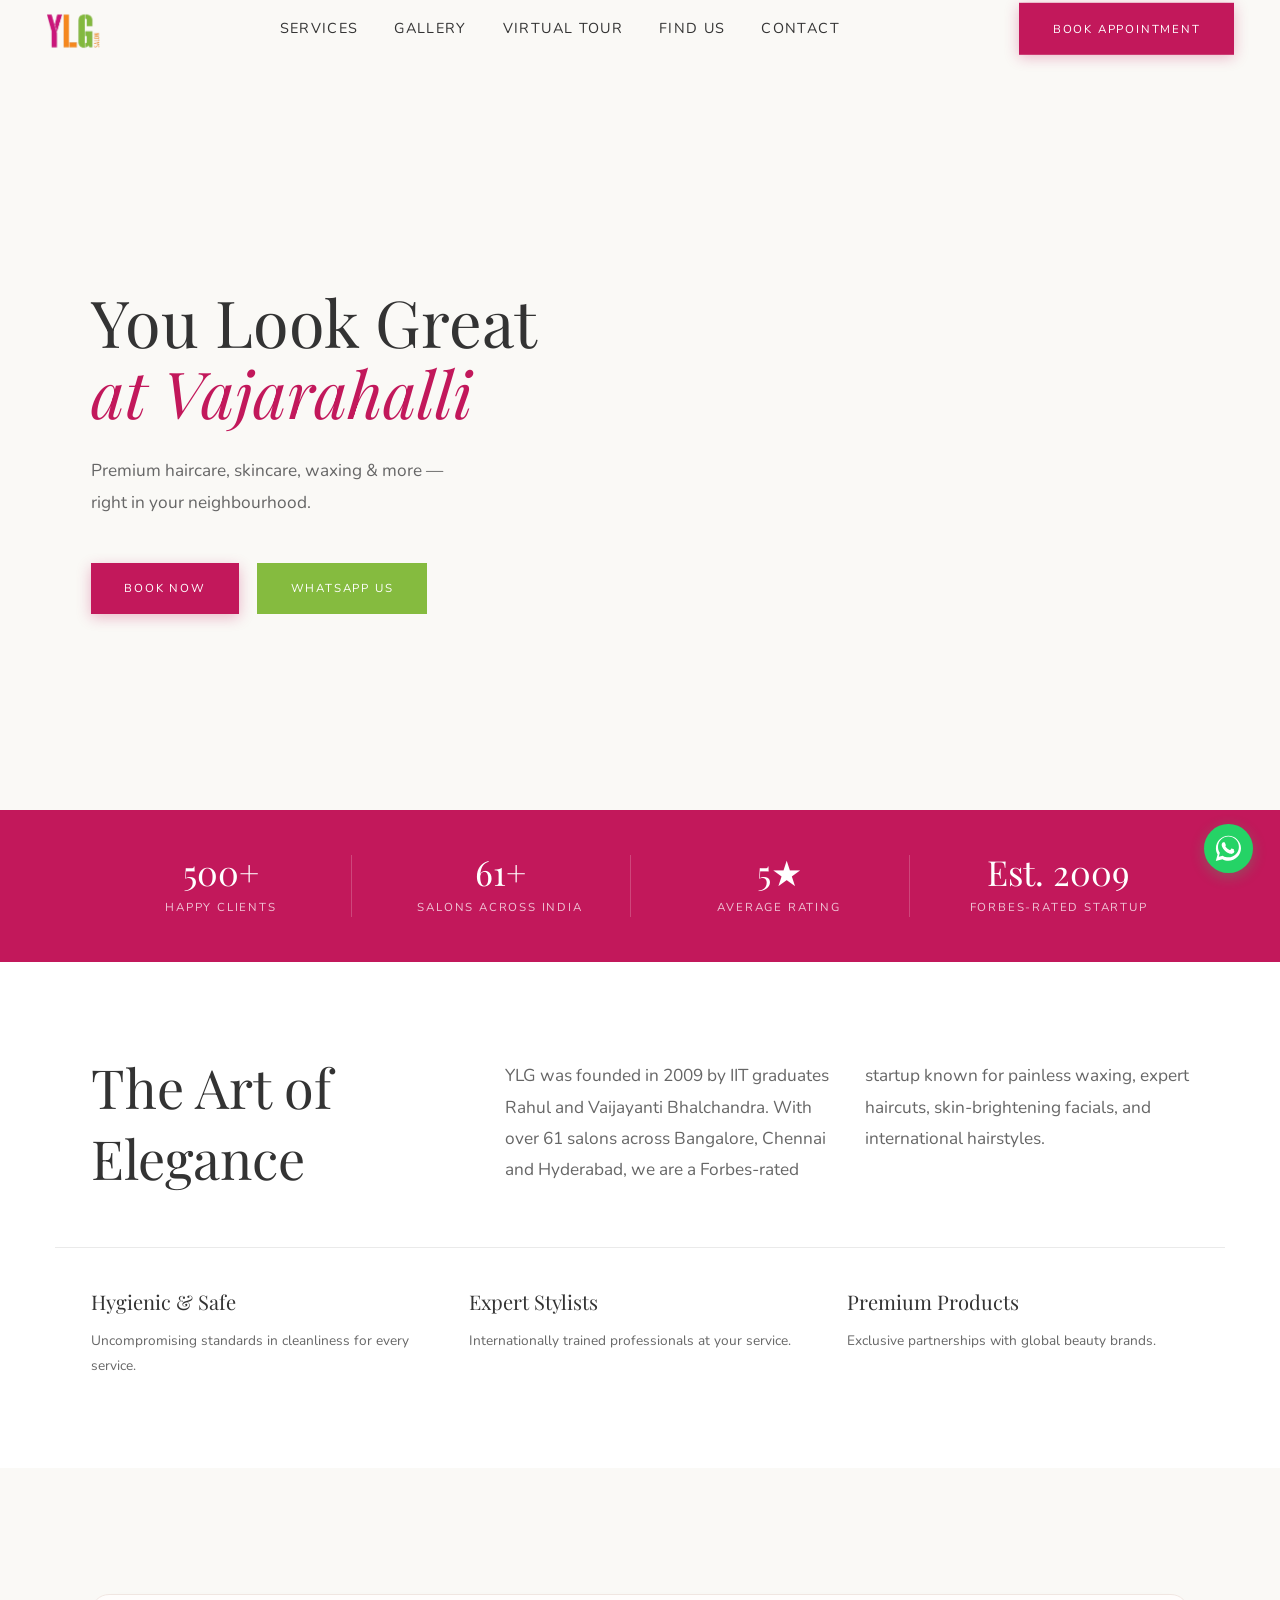
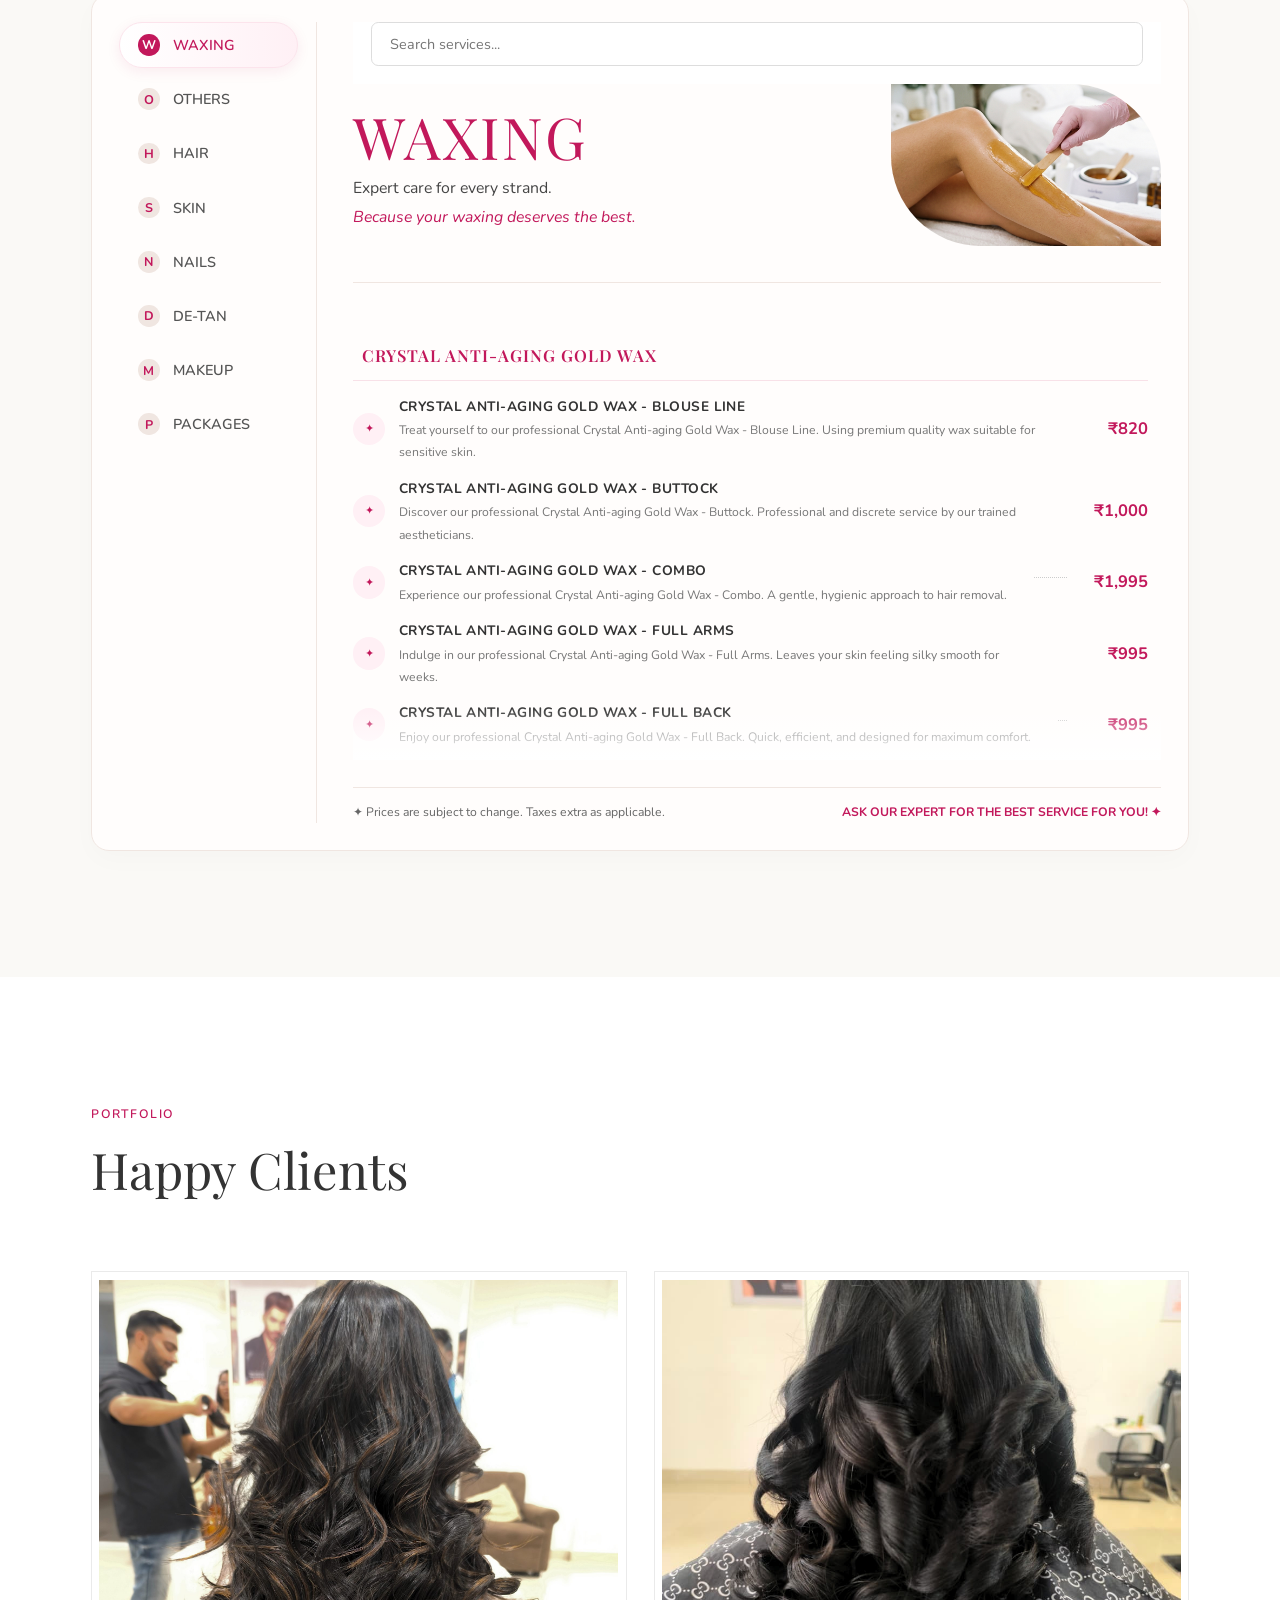
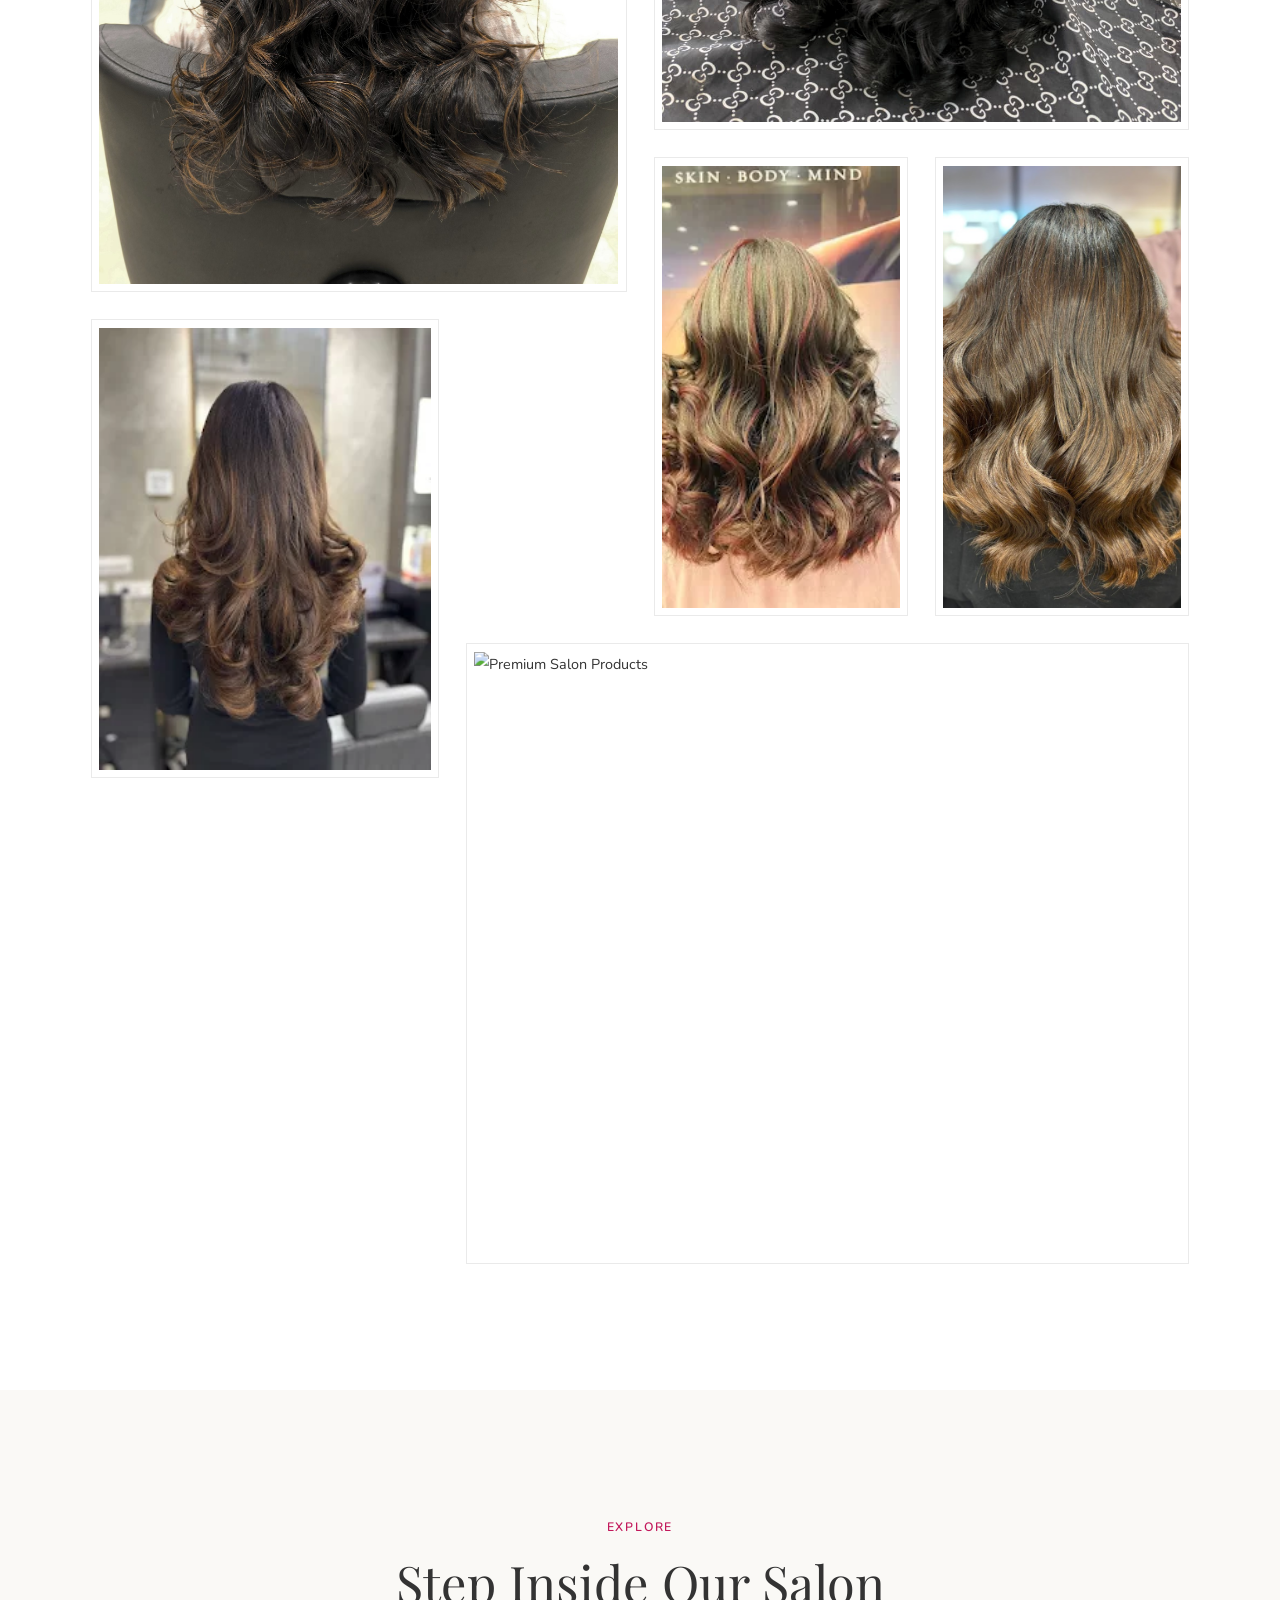
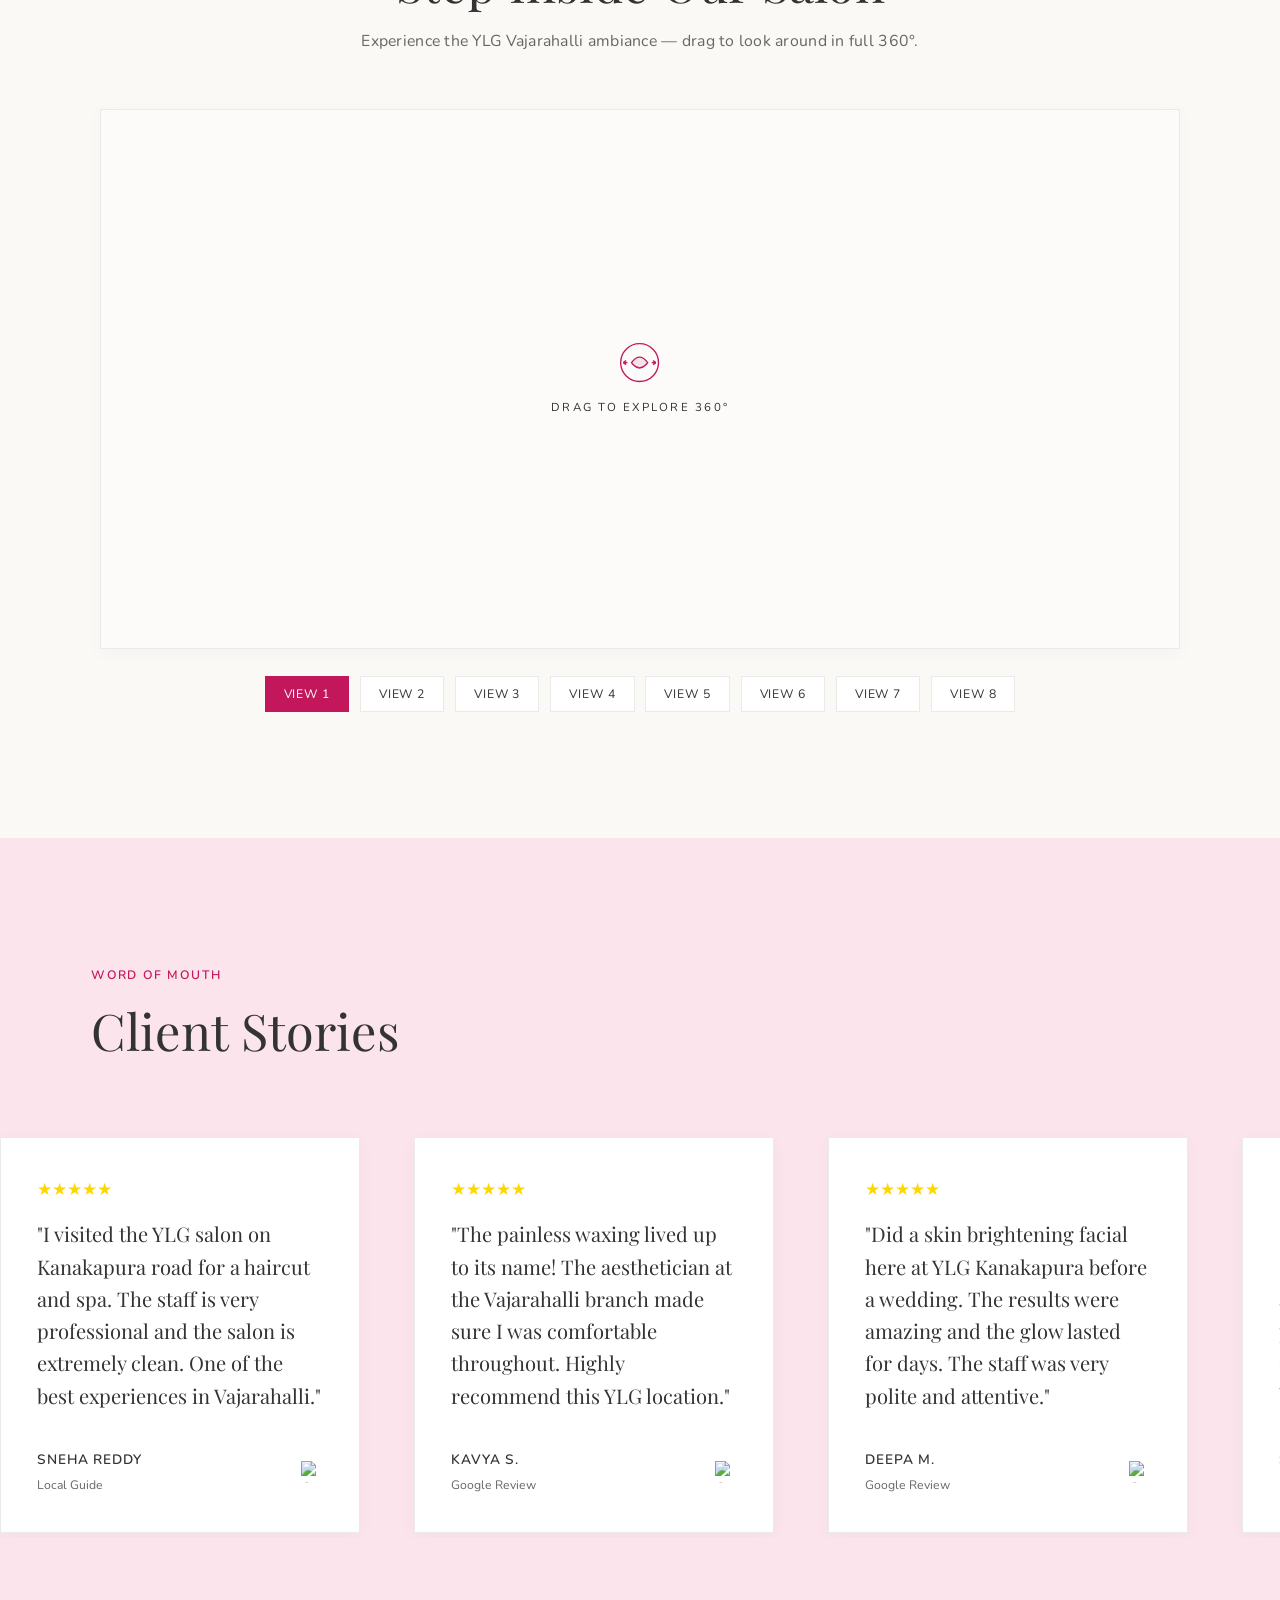
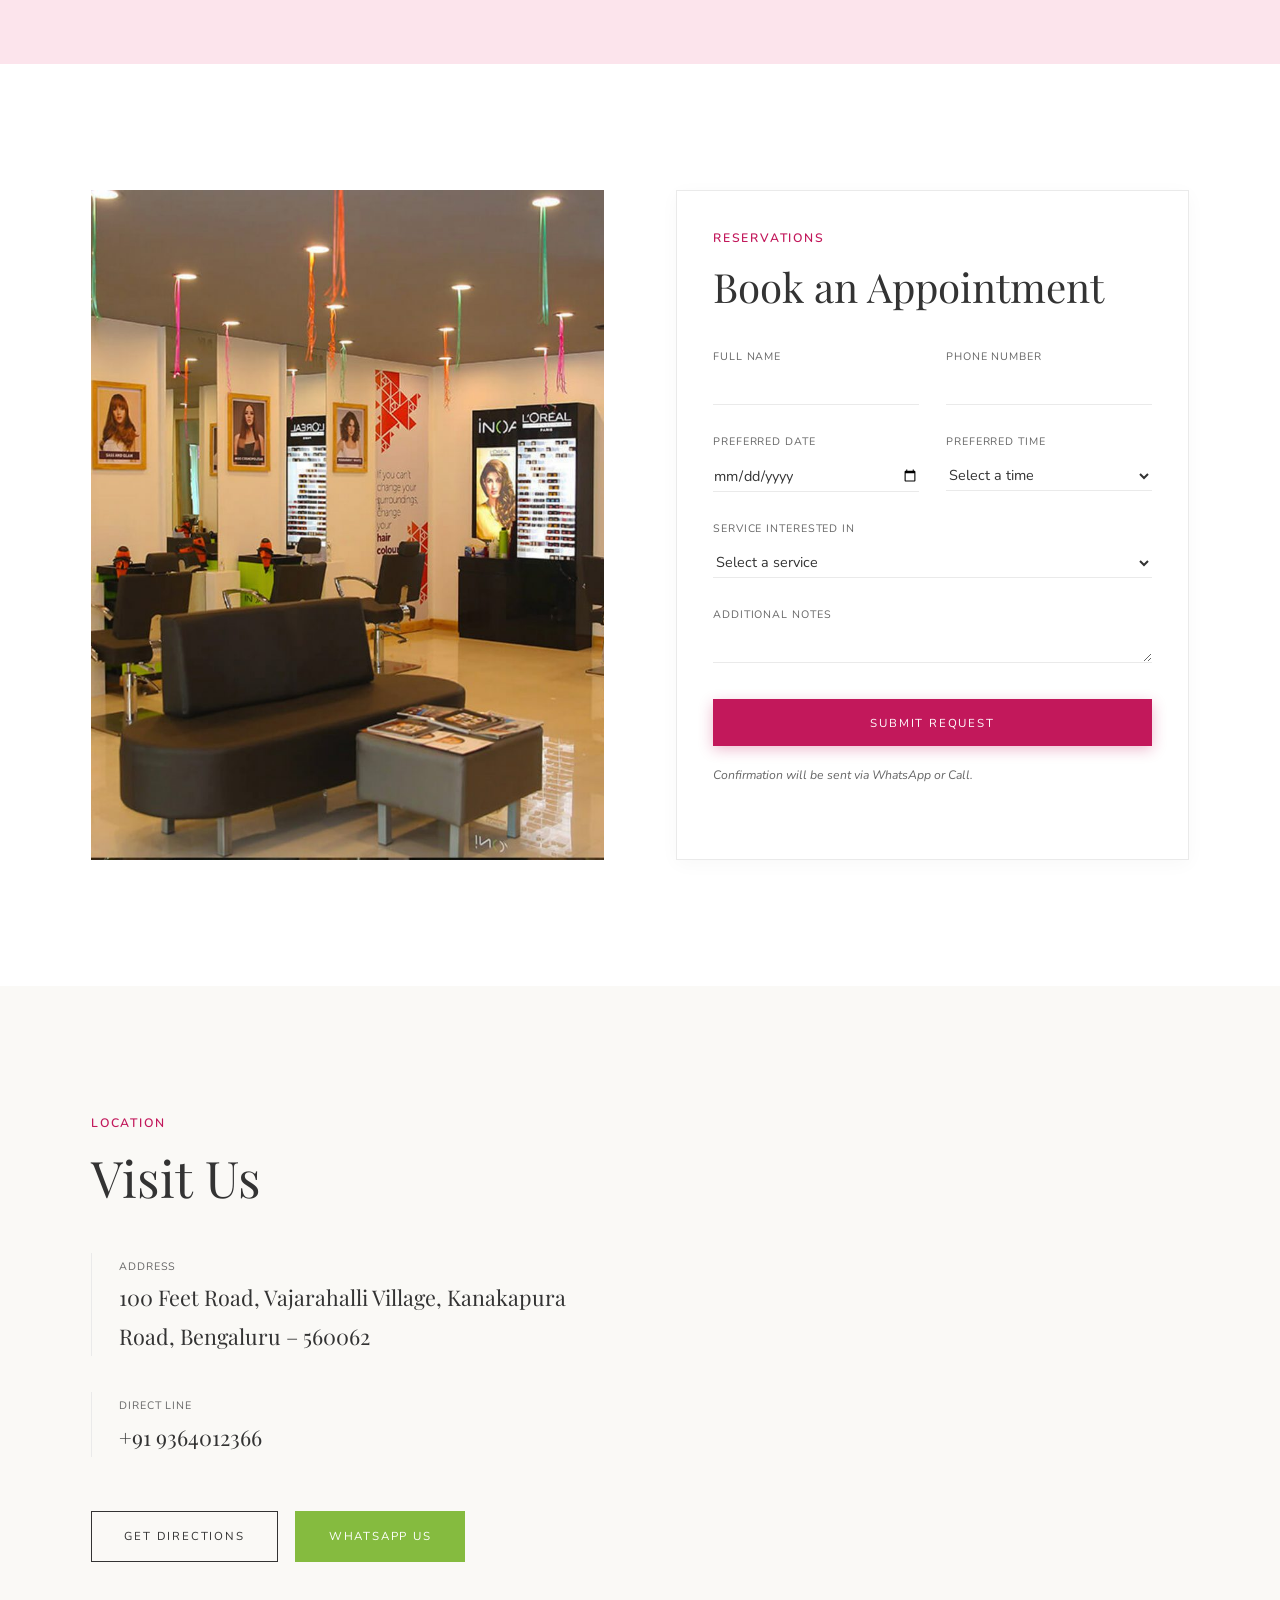
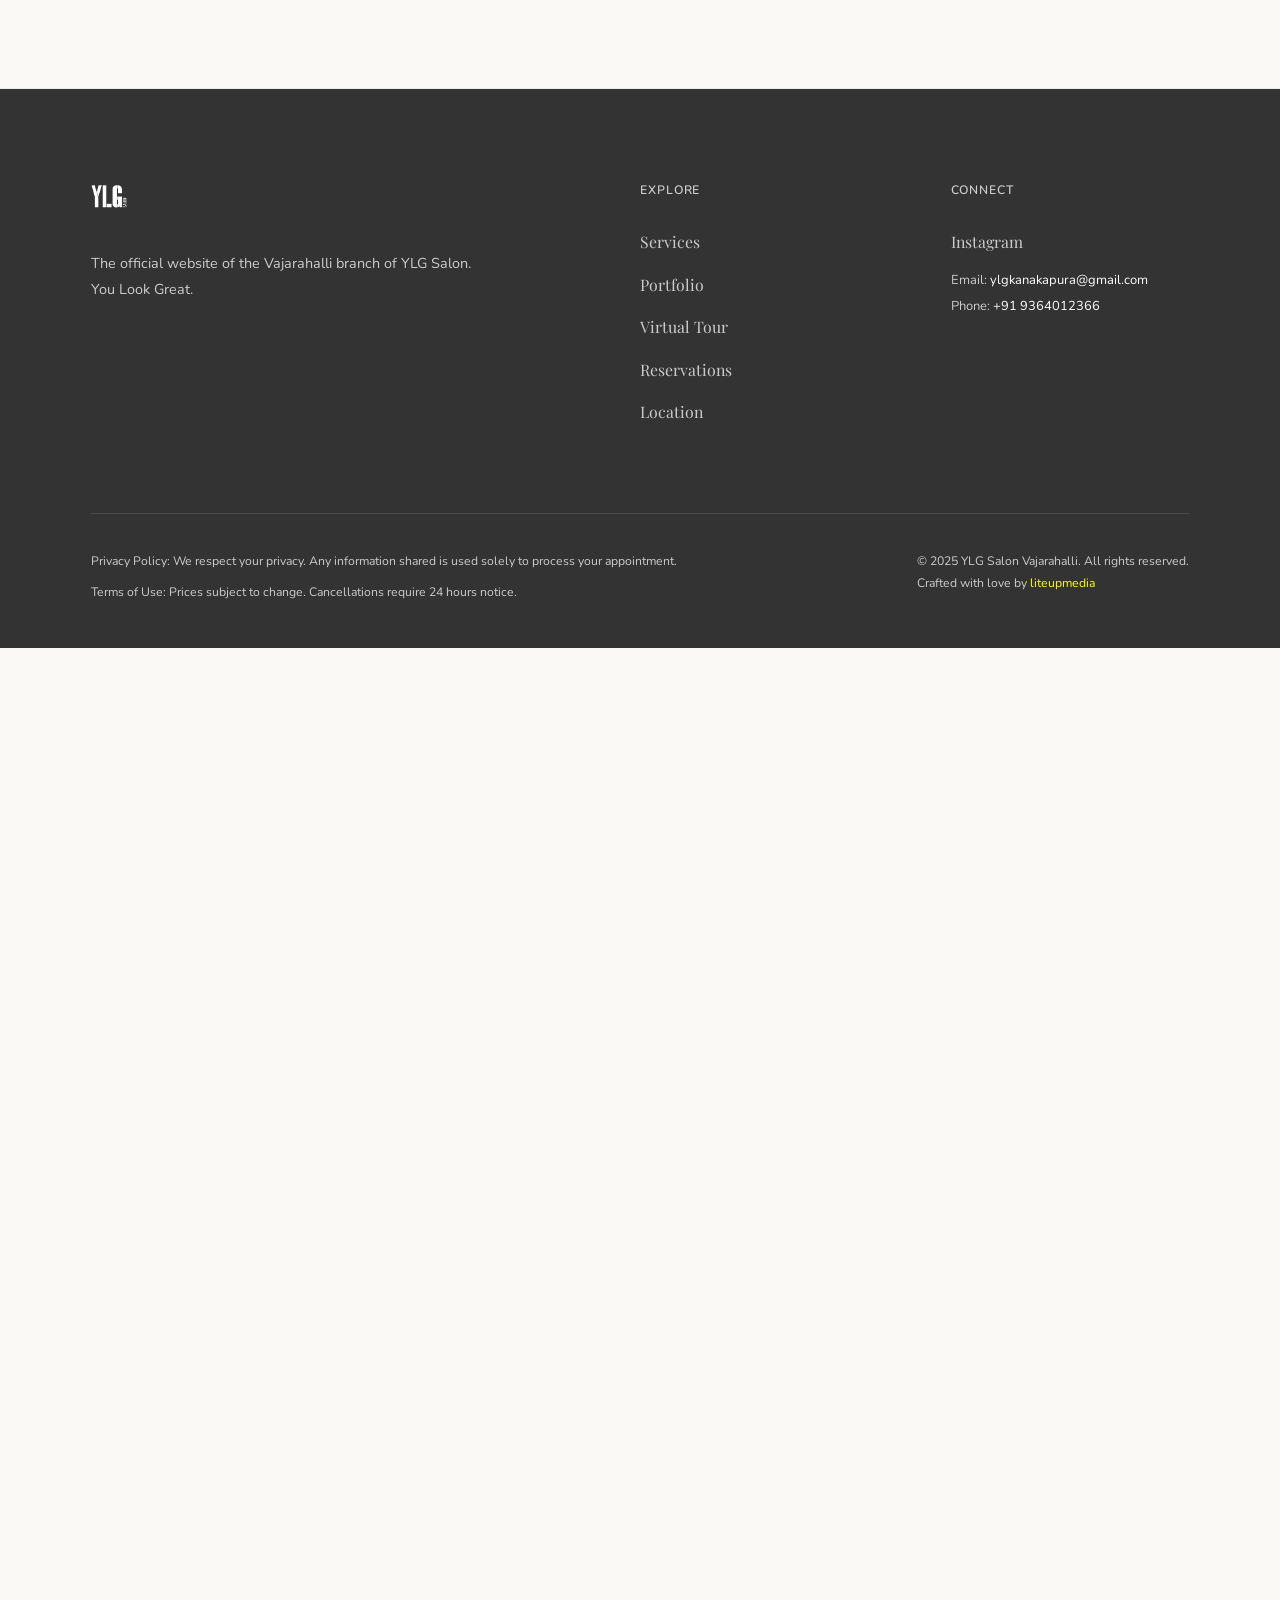
==== commit 89243588: "Refactor service tab ordering to WAXING-first, restore mobile scrollable cards with custom branded s" ====
--- a/desktop.html
+++ b/desktop.html
@@ -137,20 +137,20 @@
         <div class="container">
             <div class="services-menu-container fade-in">
                 <div class="services-sidebar">
-                    <button class="tab-btn active" onclick="openServiceTab(event, 'tab-hair')">
+                    <button class="tab-btn active" onclick="openServiceTab(event, 'tab-waxing')">
+                        <span class="tab-icon-wrap">W</span><span class="tab-text">WAXING</span>
+                    </button>
+                    <button class="tab-btn" onclick="openServiceTab(event, 'tab-others')">
+                        <span class="tab-icon-wrap">O</span><span class="tab-text">OTHERS</span>
+                    </button>
+                    <button class="tab-btn" onclick="openServiceTab(event, 'tab-hair')">
                         <span class="tab-icon-wrap">H</span><span class="tab-text">HAIR</span>
                     </button>
                     <button class="tab-btn" onclick="openServiceTab(event, 'tab-skin')">
                         <span class="tab-icon-wrap">S</span><span class="tab-text">SKIN</span>
                     </button>
-                    <button class="tab-btn" onclick="openServiceTab(event, 'tab-waxing')">
-                        <span class="tab-icon-wrap">W</span><span class="tab-text">WAXING</span>
-                    </button>
                     <button class="tab-btn" onclick="openServiceTab(event, 'tab-nails')">
                         <span class="tab-icon-wrap">N</span><span class="tab-text">NAILS</span>
-                    </button>
-                    <button class="tab-btn" onclick="openServiceTab(event, 'tab-packages')">
-                        <span class="tab-icon-wrap">P</span><span class="tab-text">PACKAGES</span>
                     </button>
                     <button class="tab-btn" onclick="openServiceTab(event, 'tab-de-tan')">
                         <span class="tab-icon-wrap">D</span><span class="tab-text">DE-TAN</span>
@@ -158,8 +158,8 @@
                     <button class="tab-btn" onclick="openServiceTab(event, 'tab-makeup')">
                         <span class="tab-icon-wrap">M</span><span class="tab-text">MAKEUP</span>
                     </button>
-                    <button class="tab-btn" onclick="openServiceTab(event, 'tab-others')">
-                        <span class="tab-icon-wrap">O</span><span class="tab-text">OTHERS</span>
+                    <button class="tab-btn" onclick="openServiceTab(event, 'tab-packages')">
+                        <span class="tab-icon-wrap">P</span><span class="tab-text">PACKAGES</span>
                     </button>
                 </div>
                 <div class="services-content-area">
@@ -168,7 +168,7 @@
                             onkeyup="filterMenu()"
                             style="width: 100%; padding: 12px 20px; border: 1px solid #ddd; border-radius: 8px; font-family: 'Nunito', sans-serif; font-size: 1rem; outline: none;">
                     </div>
-                    <div id="tab-hair" class="service-tab-content" style="display:block;">
+                    <div id="tab-hair" class="service-tab-content" style="display:none;">
                         <div class="tab-header">
                             <div class="tab-title-area">
                                 <h3 class="tab-title">HAIR</h3>
@@ -204,7 +204,7 @@
                             <span class="highlight">ASK OUR EXPERT FOR THE BEST SERVICE FOR YOU! ✦</span>
                         </div>
                     </div>
-                    <div id="tab-waxing" class="service-tab-content" style="display:none;">
+                    <div id="tab-waxing" class="service-tab-content" style="display:block;">
                         <div class="tab-header">
                             <div class="tab-title-area">
                                 <h3 class="tab-title">WAXING</h3>
--- a/desktop.css
+++ b/desktop.css
@@ -1422,3 +1422,45 @@
     z-index: 10;
     background: #fff;
 }
+
+/* ===== Scroll Fade Indicator (replaces invisible iOS scrollbar) ===== */
+.tab-services-wrapper {
+    position: relative;
+}
+
+.tab-services-wrapper::after {
+    content: '';
+    position: absolute;
+    bottom: 0;
+    left: 0;
+    right: 0;
+    height: 60px;
+    background: linear-gradient(to bottom, transparent, rgba(255, 255, 255, 0.97));
+    pointer-events: none;
+    transition: opacity 0.3s ease;
+    z-index: 2;
+}
+
+.tab-services-wrapper.at-bottom::after {
+    opacity: 0;
+}
+
+
+/* ===== Subheading styles for Desktop Service Menu ===== */
+.service-list-subheading {
+    padding: 20px 10px 10px 10px;
+    margin-top: 15px;
+    border-bottom: 1.5px solid rgba(194, 24, 91, 0.12);
+    width: 100%;
+    box-sizing: border-box;
+    display: block;
+}
+.service-list-subheading h3 {
+    color: var(--primary-color);
+    font-family: 'Playfair Display', serif;
+    font-size: 1.15rem;
+    font-weight: 600;
+    letter-spacing: 0.06em;
+    text-transform: uppercase;
+    margin: 0;
+}
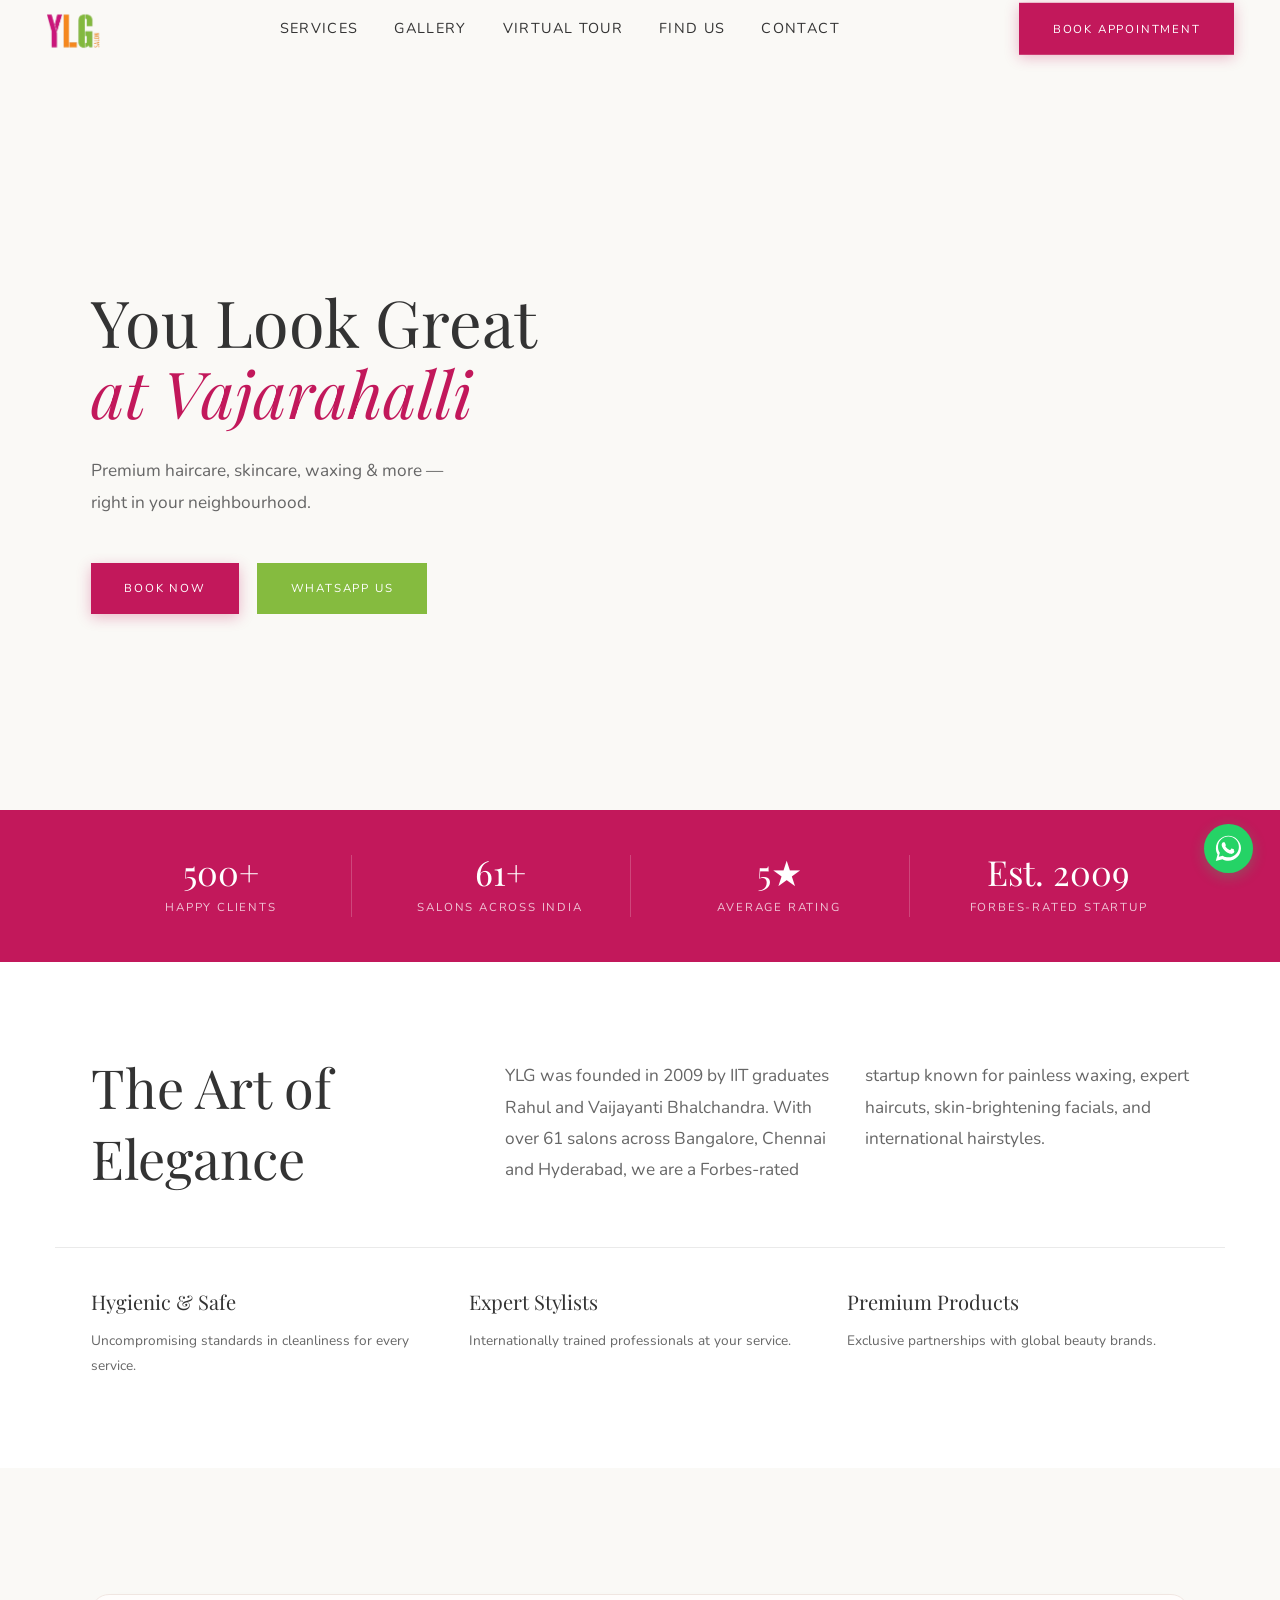
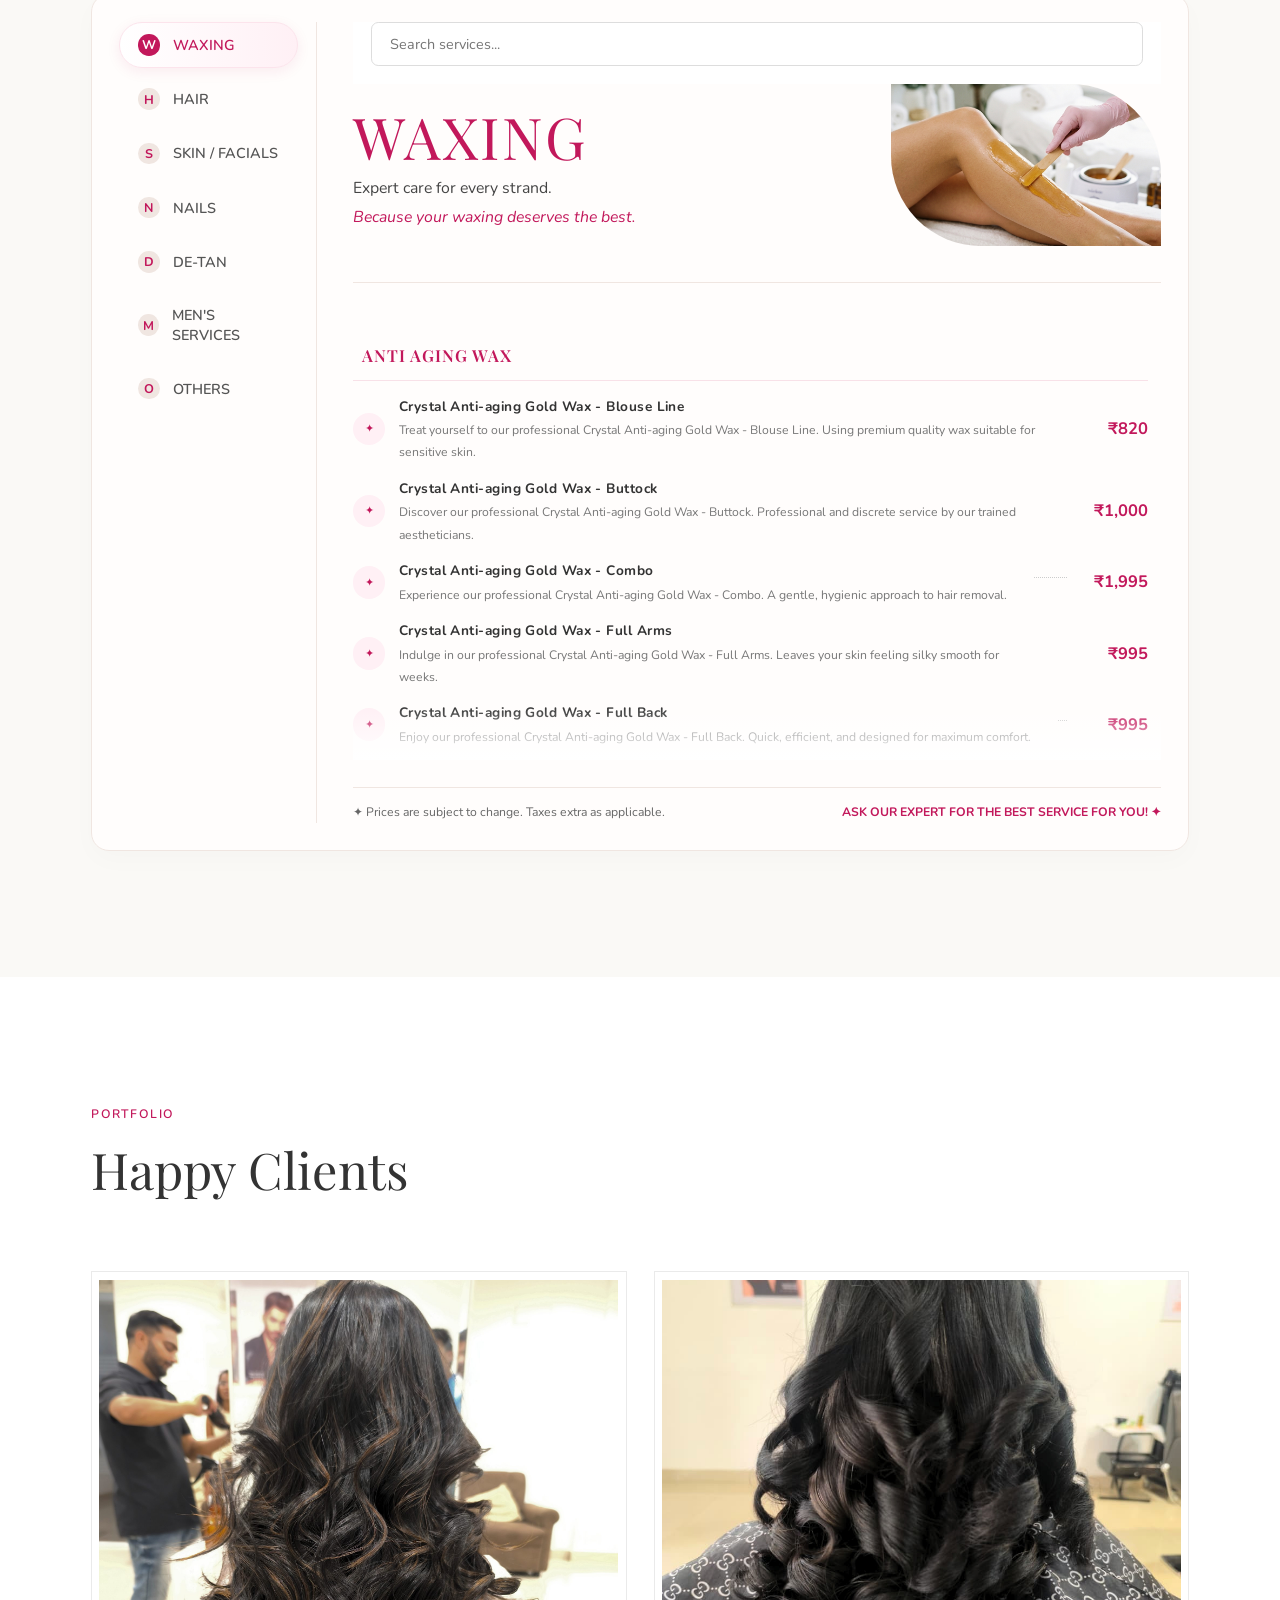
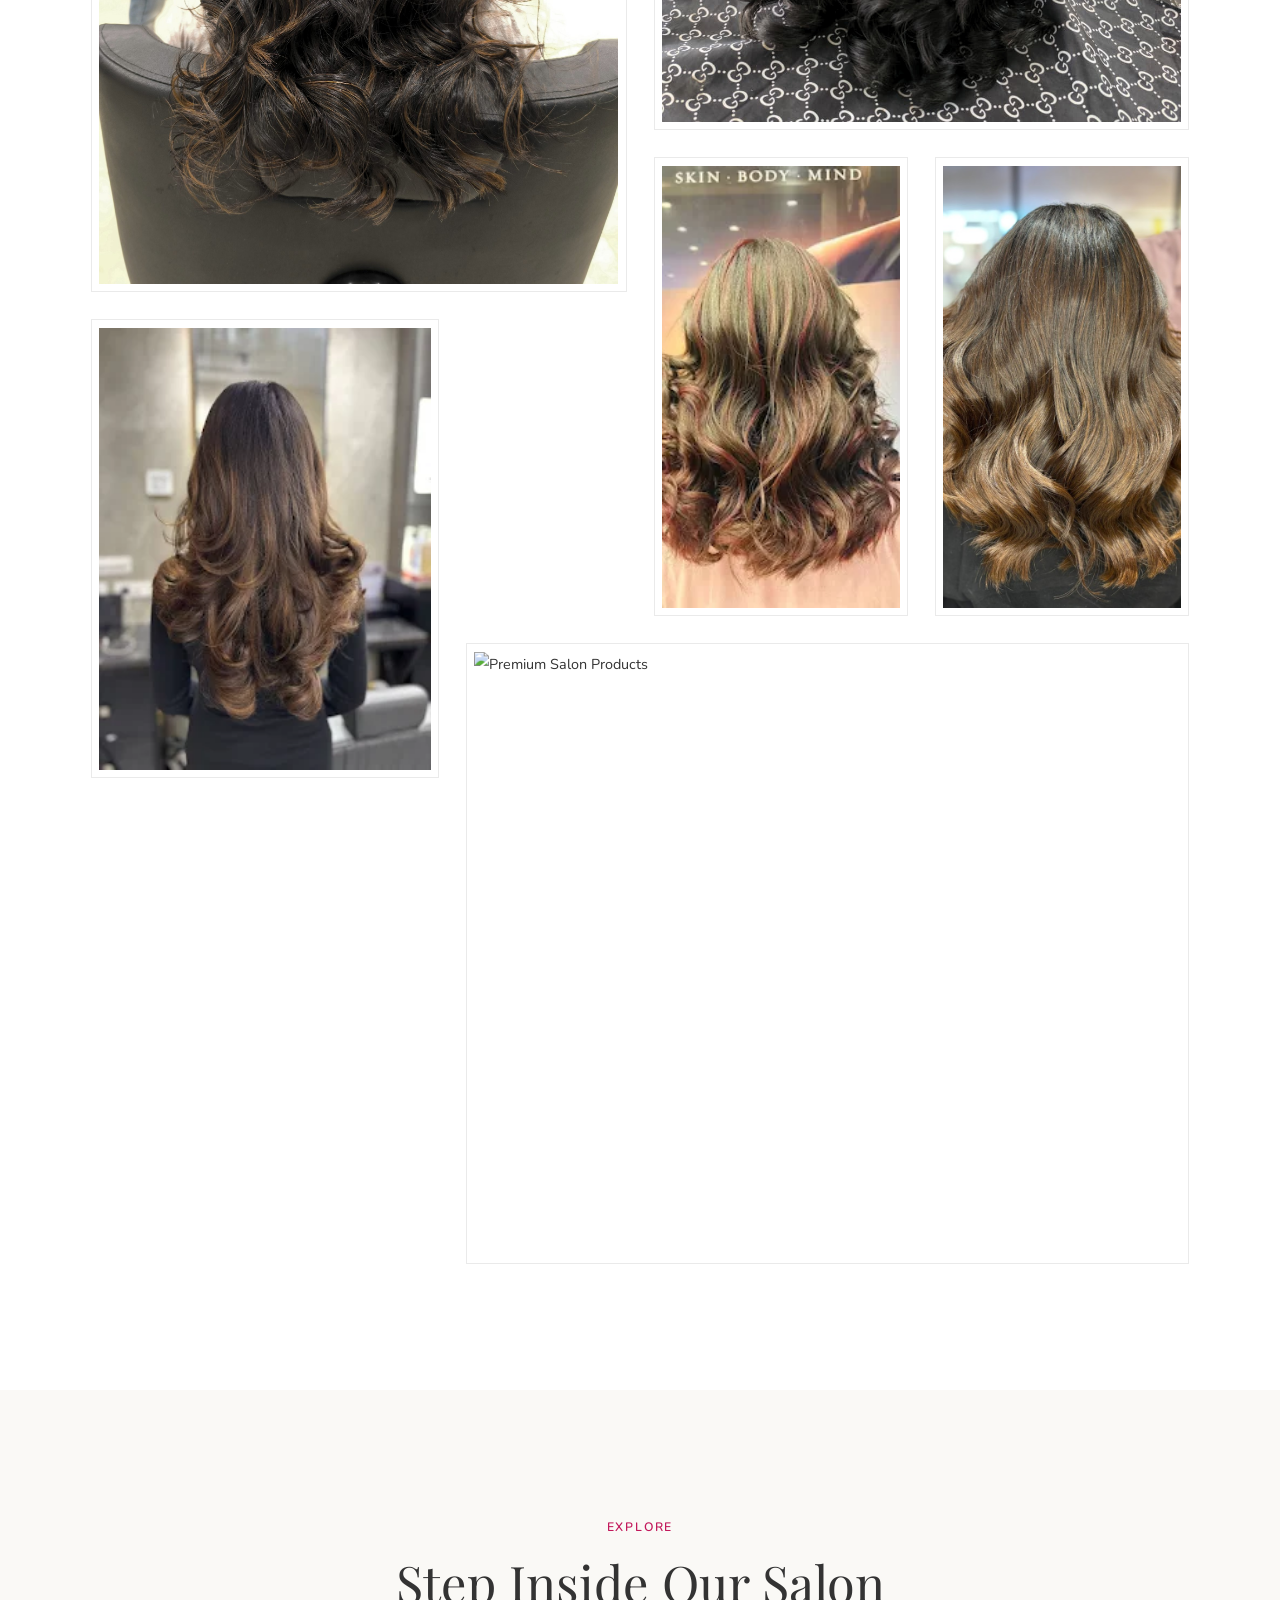
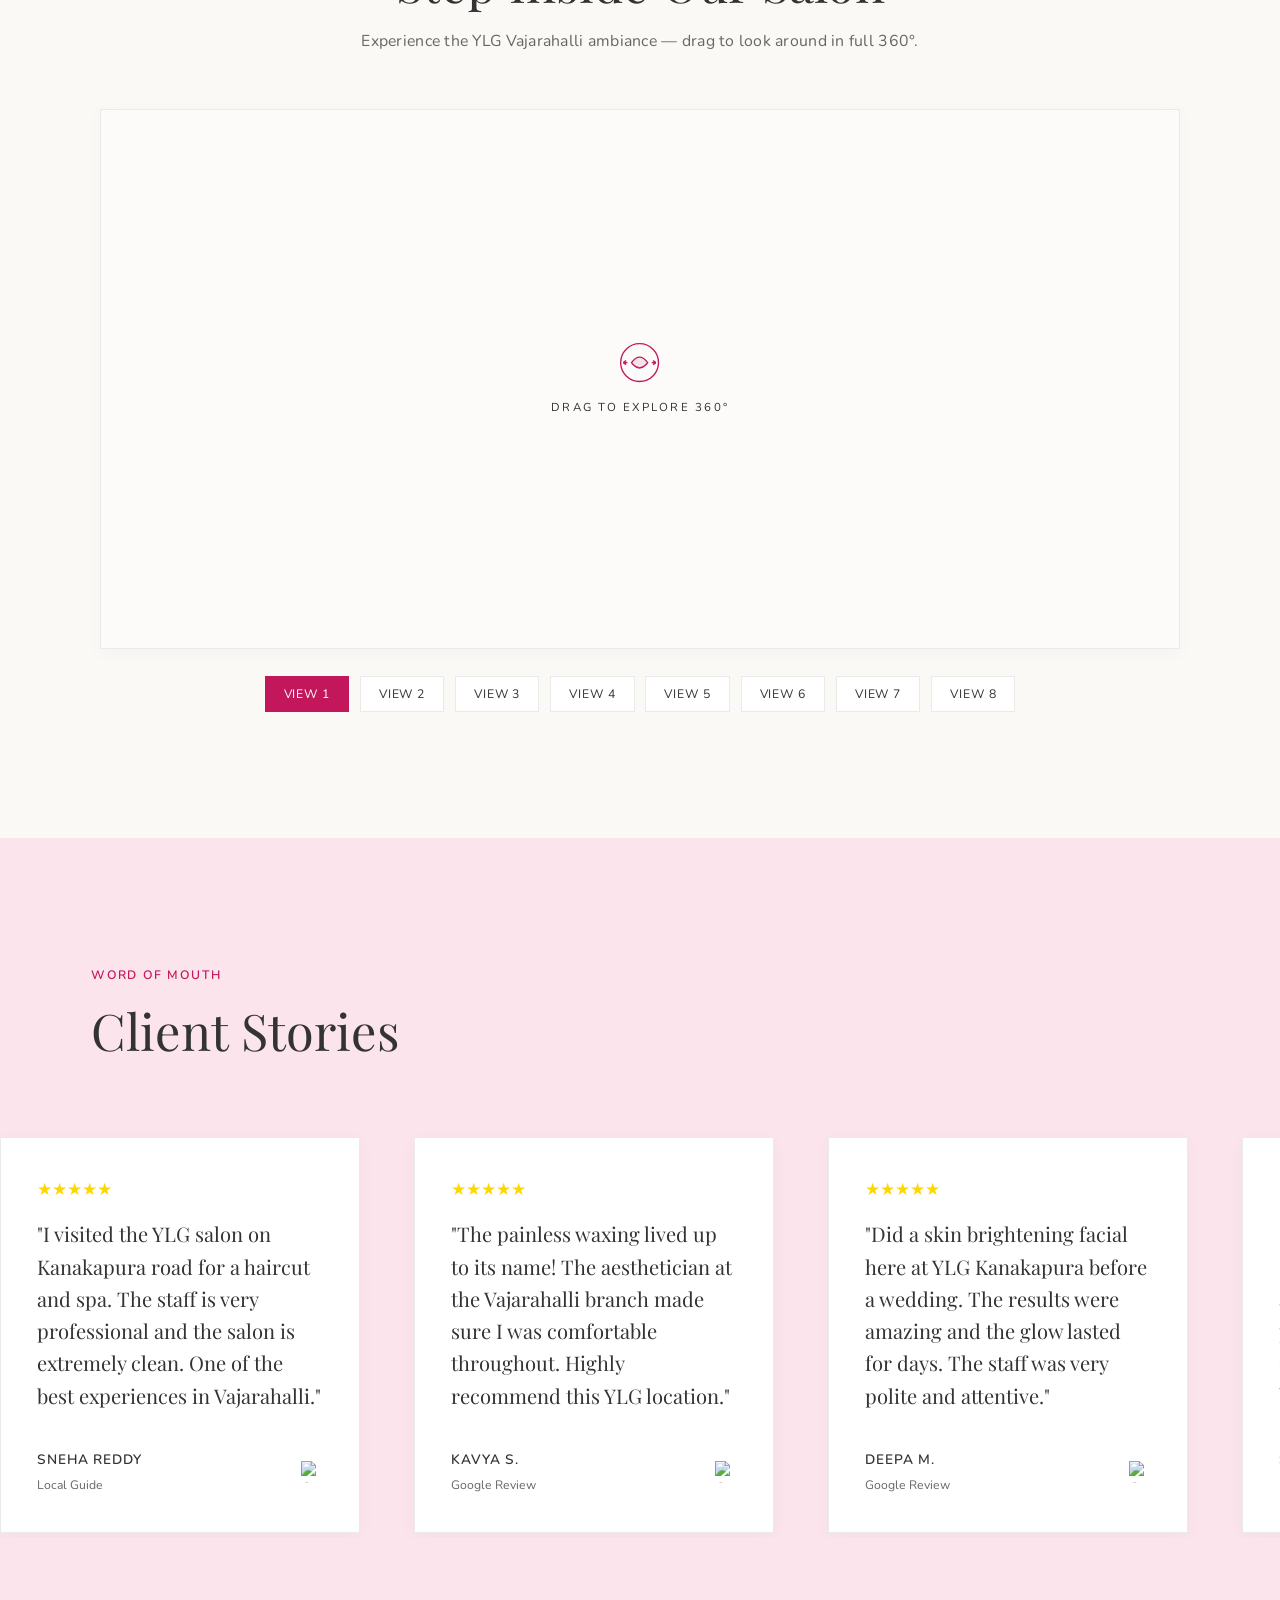
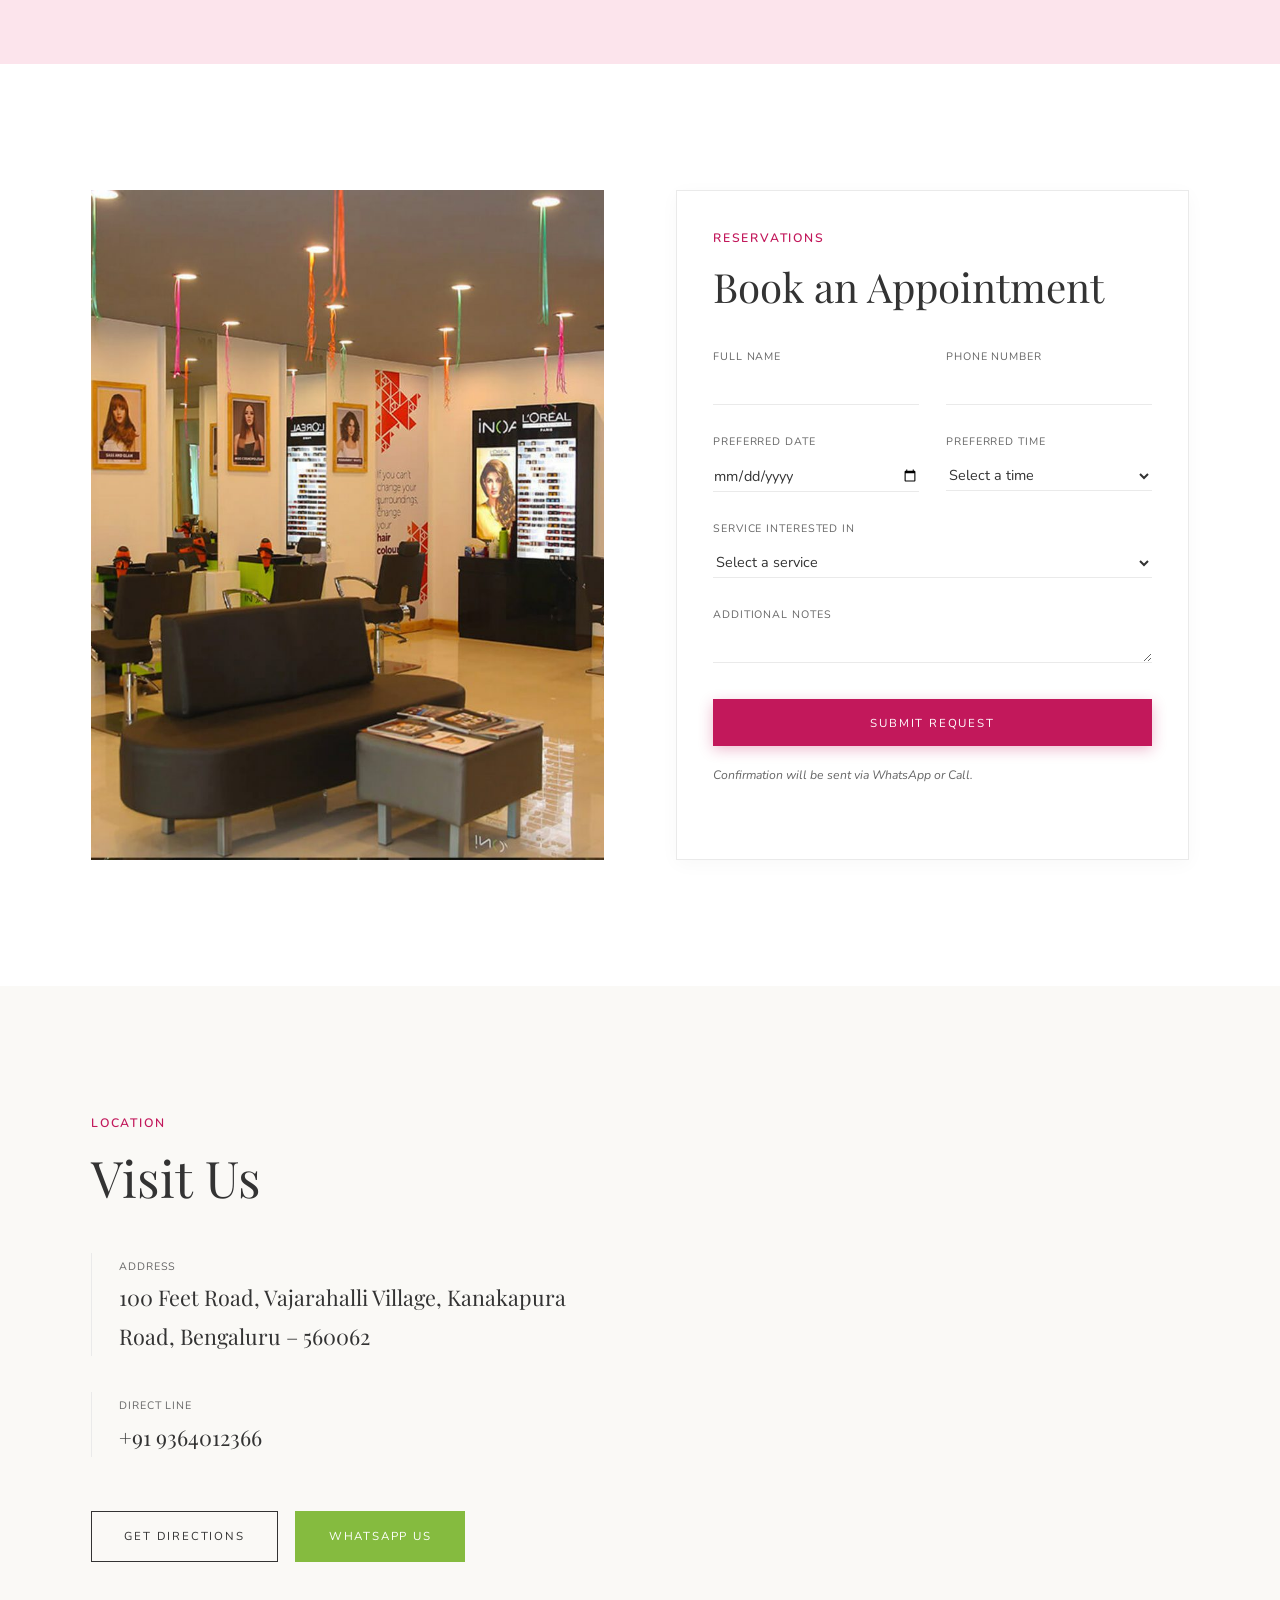
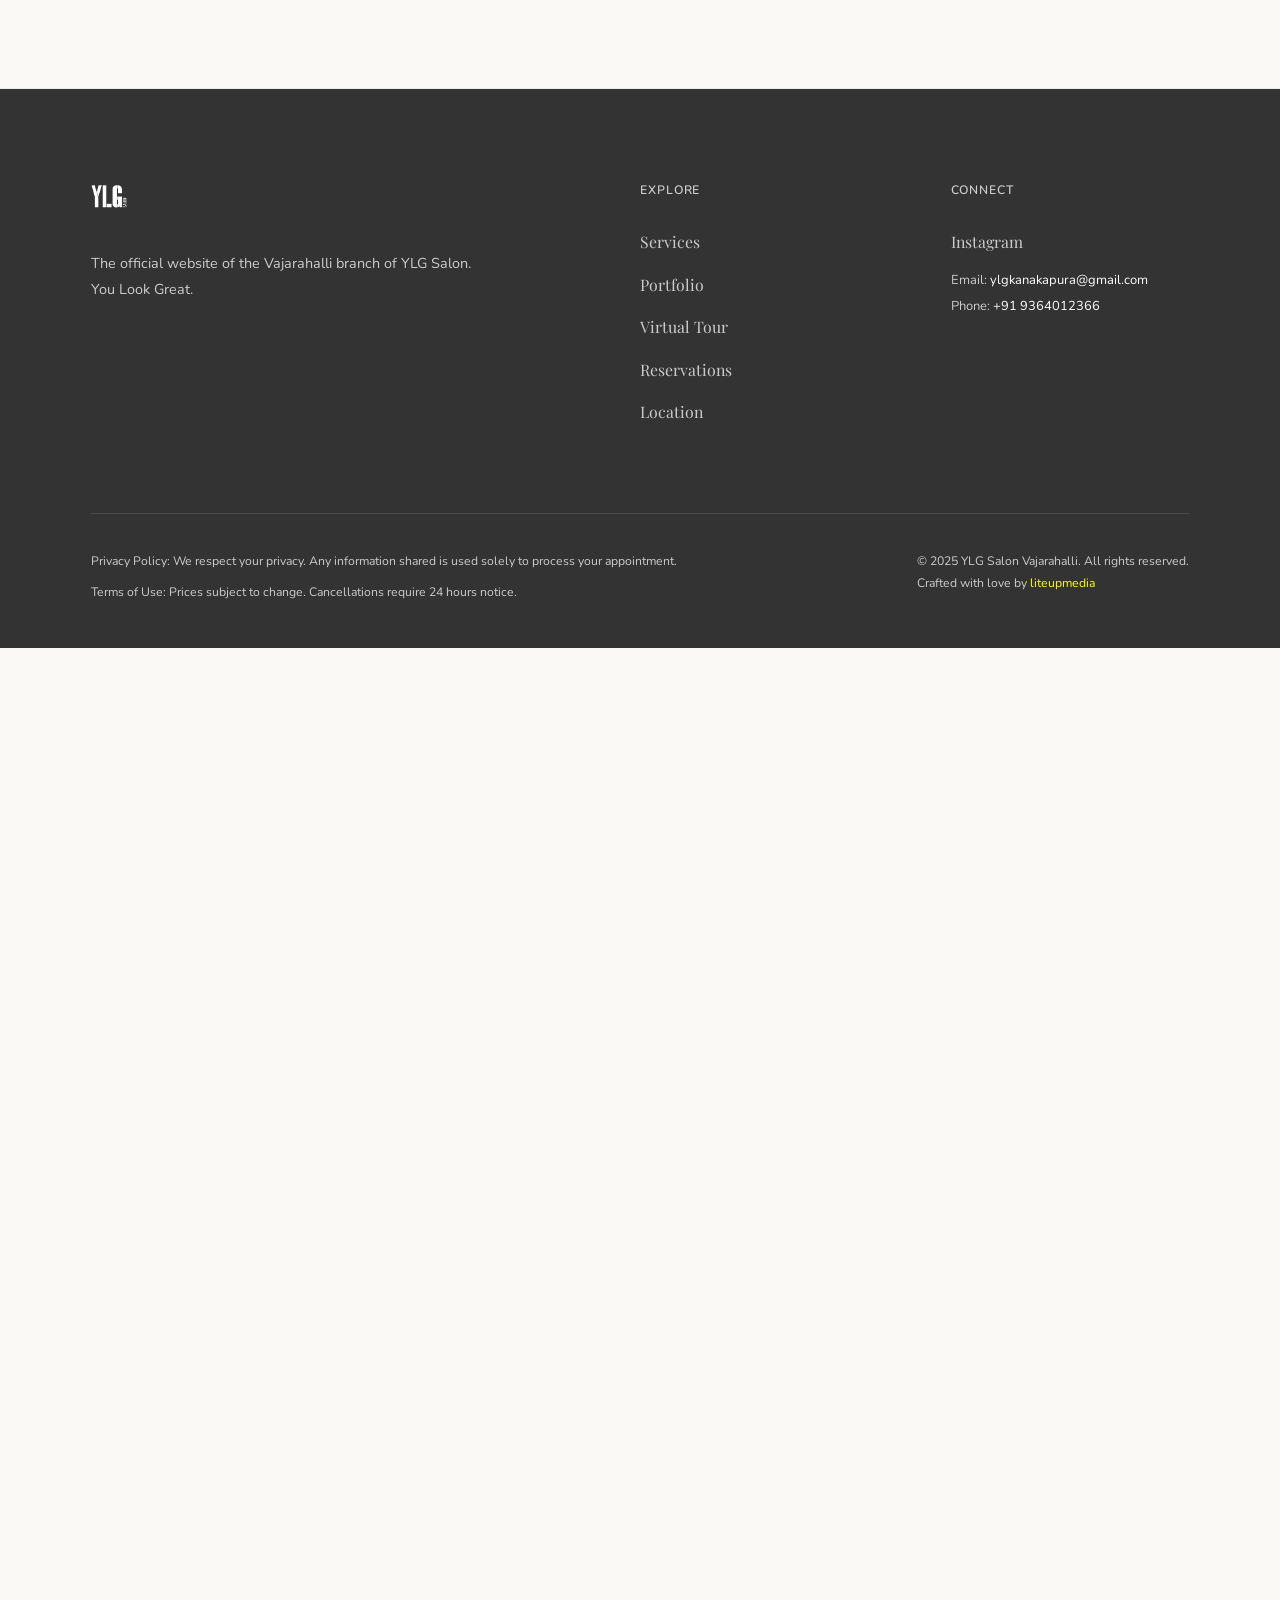
==== commit 63866398: "Restructure services section, add Men's Services, align pricing with master Excel list, and add veri" ====
--- a/desktop.html
+++ b/desktop.html
@@ -140,14 +140,11 @@
                     <button class="tab-btn active" onclick="openServiceTab(event, 'tab-waxing')">
                         <span class="tab-icon-wrap">W</span><span class="tab-text">WAXING</span>
                     </button>
-                    <button class="tab-btn" onclick="openServiceTab(event, 'tab-others')">
-                        <span class="tab-icon-wrap">O</span><span class="tab-text">OTHERS</span>
-                    </button>
                     <button class="tab-btn" onclick="openServiceTab(event, 'tab-hair')">
                         <span class="tab-icon-wrap">H</span><span class="tab-text">HAIR</span>
                     </button>
                     <button class="tab-btn" onclick="openServiceTab(event, 'tab-skin')">
-                        <span class="tab-icon-wrap">S</span><span class="tab-text">SKIN</span>
+                        <span class="tab-icon-wrap">S</span><span class="tab-text">SKIN / FACIALS</span>
                     </button>
                     <button class="tab-btn" onclick="openServiceTab(event, 'tab-nails')">
                         <span class="tab-icon-wrap">N</span><span class="tab-text">NAILS</span>
@@ -155,11 +152,11 @@
                     <button class="tab-btn" onclick="openServiceTab(event, 'tab-de-tan')">
                         <span class="tab-icon-wrap">D</span><span class="tab-text">DE-TAN</span>
                     </button>
-                    <button class="tab-btn" onclick="openServiceTab(event, 'tab-makeup')">
-                        <span class="tab-icon-wrap">M</span><span class="tab-text">MAKEUP</span>
+                    <button class="tab-btn" onclick="openServiceTab(event, 'tab-mens-services')">
+                        <span class="tab-icon-wrap">M</span><span class="tab-text">MEN'S SERVICES</span>
                     </button>
-                    <button class="tab-btn" onclick="openServiceTab(event, 'tab-packages')">
-                        <span class="tab-icon-wrap">P</span><span class="tab-text">PACKAGES</span>
+                    <button class="tab-btn" onclick="openServiceTab(event, 'tab-others')">
+                        <span class="tab-icon-wrap">O</span><span class="tab-text">OTHERS</span>
                     </button>
                 </div>
                 <div class="services-content-area">
@@ -168,16 +165,30 @@
                             onkeyup="filterMenu()"
                             style="width: 100%; padding: 12px 20px; border: 1px solid #ddd; border-radius: 8px; font-family: 'Nunito', sans-serif; font-size: 1rem; outline: none;">
                     </div>
+                                        <div id="tab-waxing" class="service-tab-content" style="display:block;">
+                        <div class="tab-header">
+                            <div class="tab-title-area">
+                                <h3 class="tab-title">WAXING</h3>
+                                <p class="tab-subtitle">Expert care for every strand. <br><span>Because your waxing deserves the best.</span></p>
+                            </div>
+                            <div class="tab-image-area">
+                                <img src="assets/waxing_service.png" alt="WAXING" loading="lazy">
+                            </div>
+                        </div>
+                        <div class="tab-services-list"></div>
+                        <div class="tab-footer-note">
+                            <span>✦ Prices are subject to change. Taxes extra as applicable.</span>
+                            <span class="highlight">ASK OUR EXPERT FOR THE BEST SERVICE FOR YOU! ✦</span>
+                        </div>
+                    </div>
                     <div id="tab-hair" class="service-tab-content" style="display:none;">
                         <div class="tab-header">
                             <div class="tab-title-area">
                                 <h3 class="tab-title">HAIR</h3>
-                                <p class="tab-subtitle">Expert care for every strand. <br><span>Because your hair
-                                        deserves the best.</span></p>
+                                <p class="tab-subtitle">Expert care for every strand. <br><span>Because your hair deserves the best.</span></p>
                             </div>
                             <div class="tab-image-area">
-                                <img src="https://images.unsplash.com/photo-1560869713-7d0a29430803?auto=format&fit=crop&w=800&q=80"
-                                    alt="HAIR" loading="lazy">
+                                <img src="https://images.unsplash.com/photo-1560869713-7d0a29430803?auto=format&fit=crop&w=800&q=80" alt="HAIR" loading="lazy">
                             </div>
                         </div>
                         <div class="tab-services-list"></div>
@@ -189,13 +200,11 @@
                     <div id="tab-skin" class="service-tab-content" style="display:none;">
                         <div class="tab-header">
                             <div class="tab-title-area">
-                                <h3 class="tab-title">SKIN</h3>
-                                <p class="tab-subtitle">Expert care for every strand. <br><span>Because your skin
-                                        deserves the best.</span></p>
+                                <h3 class="tab-title">SKIN / FACIALS</h3>
+                                <p class="tab-subtitle">Expert care for every strand. <br><span>Because your skin deserves the best.</span></p>
                             </div>
                             <div class="tab-image-area">
-                                <img src="https://images.unsplash.com/photo-1515377905703-c4788e51af15?auto=format&fit=crop&w=800&q=80"
-                                    alt="SKIN" loading="lazy">
+                                <img src="https://images.unsplash.com/photo-1515377905703-c4788e51af15?auto=format&fit=crop&w=800&q=80" alt="SKIN / FACIALS" loading="lazy">
                             </div>
                         </div>
                         <div class="tab-services-list"></div>
@@ -204,15 +213,14 @@
                             <span class="highlight">ASK OUR EXPERT FOR THE BEST SERVICE FOR YOU! ✦</span>
                         </div>
                     </div>
-                    <div id="tab-waxing" class="service-tab-content" style="display:block;">
+                    <div id="tab-nails" class="service-tab-content" style="display:none;">
                         <div class="tab-header">
                             <div class="tab-title-area">
-                                <h3 class="tab-title">WAXING</h3>
-                                <p class="tab-subtitle">Expert care for every strand. <br><span>Because your waxing
-                                        deserves the best.</span></p>
+                                <h3 class="tab-title">NAILS</h3>
+                                <p class="tab-subtitle">Expert care for every strand. <br><span>Because your nails deserves the best.</span></p>
                             </div>
                             <div class="tab-image-area">
-                                <img src="assets/waxing_service.png" alt="WAXING" loading="lazy">
+                                <img src="https://images.unsplash.com/photo-1522337660859-02fbefca4702?auto=format&fit=crop&w=800&q=80" alt="NAILS" loading="lazy">
                             </div>
                         </div>
                         <div class="tab-services-list"></div>
@@ -221,16 +229,14 @@
                             <span class="highlight">ASK OUR EXPERT FOR THE BEST SERVICE FOR YOU! ✦</span>
                         </div>
                     </div>
-                    <div id="tab-nails" class="service-tab-content" style="display:none;">
+                    <div id="tab-de-tan" class="service-tab-content" style="display:none;">
                         <div class="tab-header">
                             <div class="tab-title-area">
-                                <h3 class="tab-title">NAILS</h3>
-                                <p class="tab-subtitle">Expert care for every strand. <br><span>Because your nails
-                                        deserves the best.</span></p>
+                                <h3 class="tab-title">DE-TAN</h3>
+                                <p class="tab-subtitle">Expert care for every strand. <br><span>Because your de-tan deserves the best.</span></p>
                             </div>
                             <div class="tab-image-area">
-                                <img src="https://images.unsplash.com/photo-1522337660859-02fbefca4702?auto=format&fit=crop&w=800&q=80"
-                                    alt="NAILS" loading="lazy">
+                                <img src="assets/detan_service.png" alt="DE-TAN" loading="lazy">
                             </div>
                         </div>
                         <div class="tab-services-list"></div>
@@ -239,15 +245,14 @@
                             <span class="highlight">ASK OUR EXPERT FOR THE BEST SERVICE FOR YOU! ✦</span>
                         </div>
                     </div>
-                    <div id="tab-packages" class="service-tab-content" style="display:none;">
+                    <div id="tab-mens-services" class="service-tab-content" style="display:none;">
                         <div class="tab-header">
                             <div class="tab-title-area">
-                                <h3 class="tab-title">PACKAGES</h3>
-                                <p class="tab-subtitle">Expert care for every strand. <br><span>Because your packages
-                                        deserves the best.</span></p>
+                                <h3 class="tab-title">MEN'S SERVICES</h3>
+                                <p class="tab-subtitle">Premium grooming and custom care for men. <br><span>Because you deserve to look your absolute best.</span></p>
                             </div>
                             <div class="tab-image-area">
-                                <img src="assets/packages_service.png" alt="PACKAGES" loading="lazy">
+                                <img src="https://images.unsplash.com/photo-1503951914875-452162b0f3f1?auto=format&fit=crop&w=800&q=80" alt="MEN'S SERVICES" loading="lazy">
                             </div>
                         </div>
                         <div class="tab-services-list"></div>
@@ -256,15 +261,14 @@
                             <span class="highlight">ASK OUR EXPERT FOR THE BEST SERVICE FOR YOU! ✦</span>
                         </div>
                     </div>
-                    <div id="tab-de-tan" class="service-tab-content" style="display:none;">
+                    <div id="tab-others" class="service-tab-content" style="display:none;">
                         <div class="tab-header">
                             <div class="tab-title-area">
-                                <h3 class="tab-title">DE-TAN</h3>
-                                <p class="tab-subtitle">Expert care for every strand. <br><span>Because your de-tan
-                                        deserves the best.</span></p>
+                                <h3 class="tab-title">OTHERS</h3>
+                                <p class="tab-subtitle">Expert care for every strand. <br><span>Because your others deserves the best.</span></p>
                             </div>
                             <div class="tab-image-area">
-                                <img src="assets/detan_service.png" alt="DE-TAN" loading="lazy">
+                                <img src="https://images.unsplash.com/photo-1552693673-1bf958298935?auto=format&fit=crop&w=800&q=80" alt="OTHERS" loading="lazy">
                             </div>
                         </div>
                         <div class="tab-services-list"></div>
@@ -273,48 +277,13 @@
                             <span class="highlight">ASK OUR EXPERT FOR THE BEST SERVICE FOR YOU! ✦</span>
                         </div>
                     </div>
-                    <div id="tab-makeup" class="service-tab-content" style="display:none;">
-                        <div class="tab-header">
-                            <div class="tab-title-area">
-                                <h3 class="tab-title">MAKEUP</h3>
-                                <p class="tab-subtitle">Expert care for every strand. <br><span>Because your makeup
-                                        deserves the best.</span></p>
-                            </div>
-                            <div class="tab-image-area">
-                                <img src="https://images.unsplash.com/photo-1487412947147-5cebf100ffc2?auto=format&fit=crop&w=800&q=80"
-                                    alt="MAKEUP" loading="lazy">
-                            </div>
-                        </div>
-                        <div class="tab-services-list"></div>
-                        <div class="tab-footer-note">
-                            <span>✦ Prices are subject to change. Taxes extra as applicable.</span>
-                            <span class="highlight">ASK OUR EXPERT FOR THE BEST SERVICE FOR YOU! ✦</span>
-                        </div>
-                    </div>
-                    <div id="tab-others" class="service-tab-content" style="display:none;">
-                        <div class="tab-header">
-                            <div class="tab-title-area">
-                                <h3 class="tab-title">OTHERS</h3>
-                                <p class="tab-subtitle">Expert care for every strand. <br><span>Because your others
-                                        deserves the best.</span></p>
-                            </div>
-                            <div class="tab-image-area">
-                                <img src="https://images.unsplash.com/photo-1552693673-1bf958298935?auto=format&fit=crop&w=800&q=80"
-                                    alt="OTHERS" loading="lazy">
-                            </div>
-                        </div>
-                        <div class="tab-services-list"></div>
-                        <div class="tab-footer-note">
-                            <span>✦ Prices are subject to change. Taxes extra as applicable.</span>
-                            <span class="highlight">ASK OUR EXPERT FOR THE BEST SERVICE FOR YOU! ✦</span>
-                        </div>
-                    </div>
-                </div>
-            </div>
-        </div>
-    </section>
-
-    <!-- Gallery Section -->
+                </div>
+            </div>
+        </div>
+    </section>
+
+    
+<!-- Gallery Section -->
     <section id="gallery" class="gallery">
         <div class="container">
             <span class="section-subtitle">Portfolio</span>
@@ -558,13 +527,12 @@
                         <label for="service">Service Interested In</label>
                         <select id="service" name="service" required>
                             <option value="" disabled selected>Select a service</option>
+                            <option value="Waxing">Waxing</option>
                             <option value="Hair">Hair</option>
-                            <option value="Skin">Skin</option>
-                            <option value="Waxing">Waxing</option>
+                            <option value="Skin">Skin / Facials</option>
                             <option value="Nails">Nails</option>
-                            <option value="Packages">Packages</option>
                             <option value="De-Tan">De-Tan</option>
-                            <option value="Makeup">Makeup</option>
+                            <option value="Mens Services">Men's Services</option>
                             <option value="Others">Others</option>
                         </select>
                     </div>
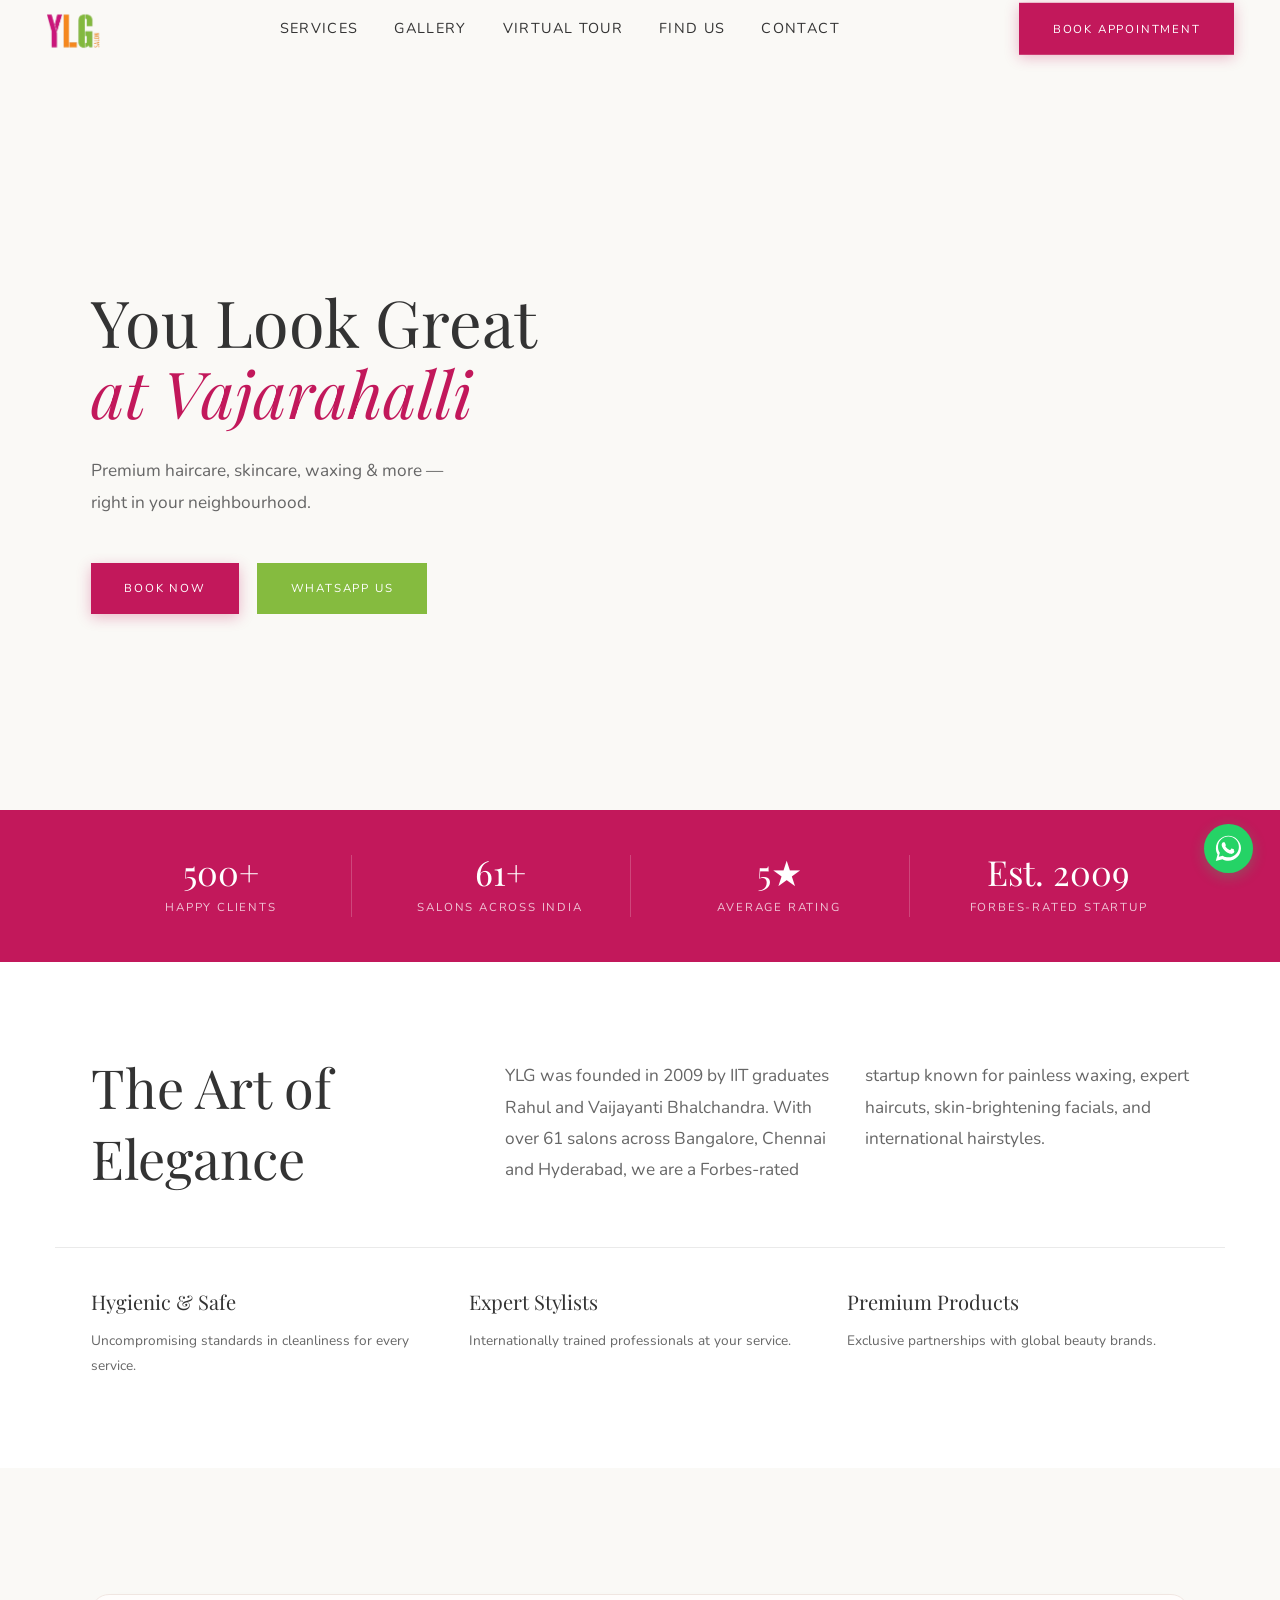
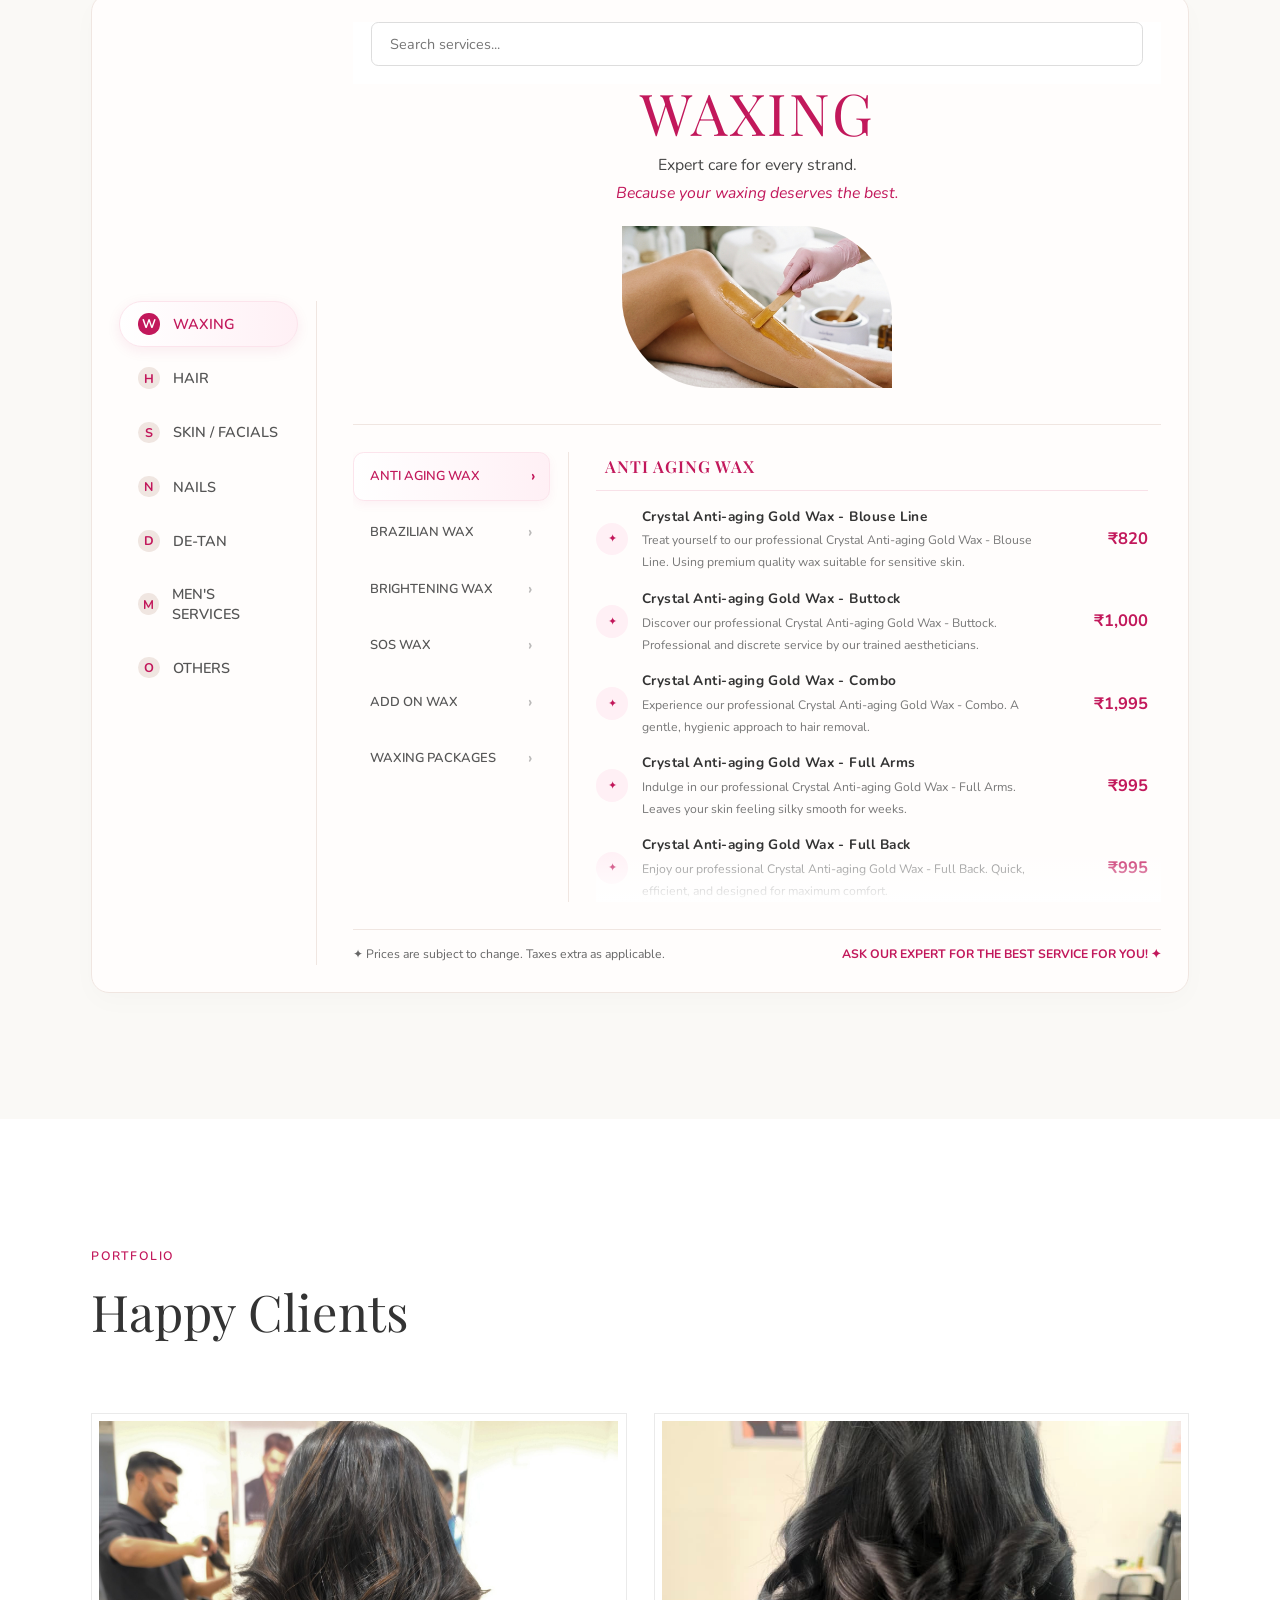
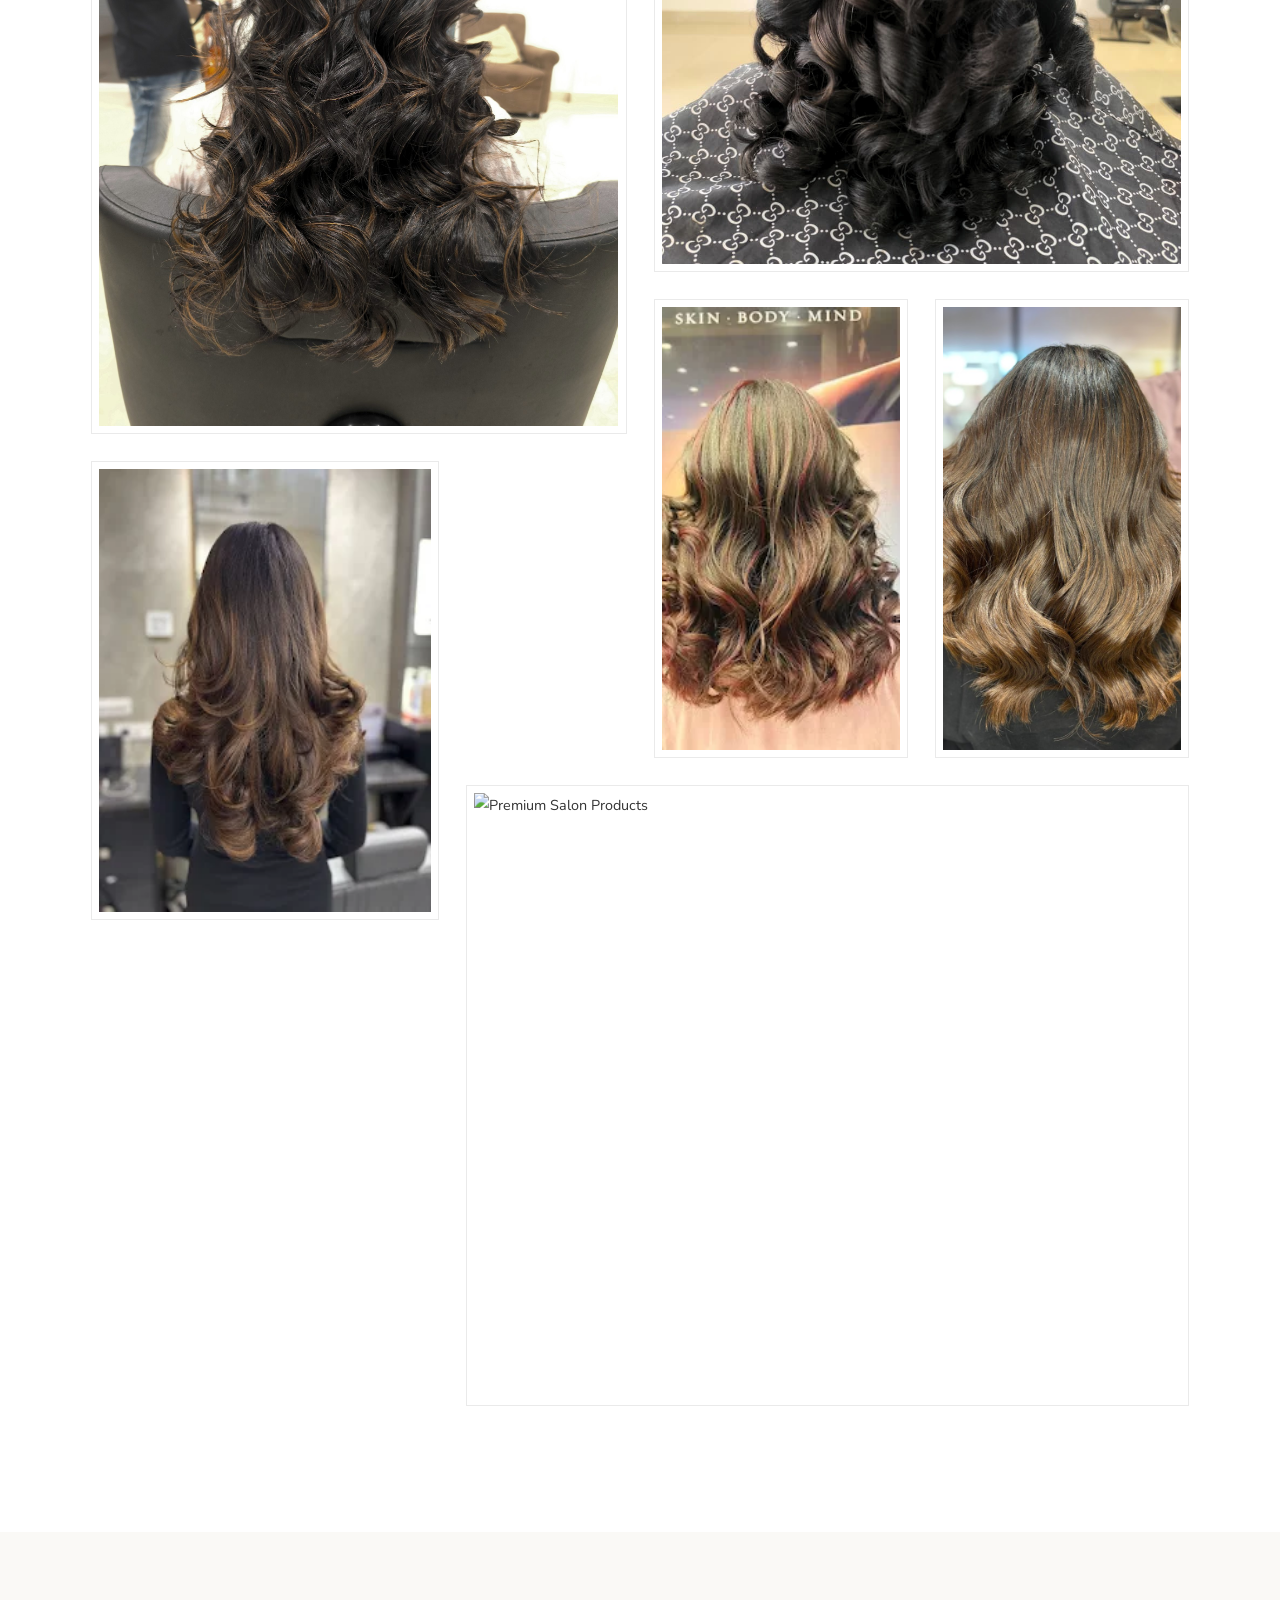
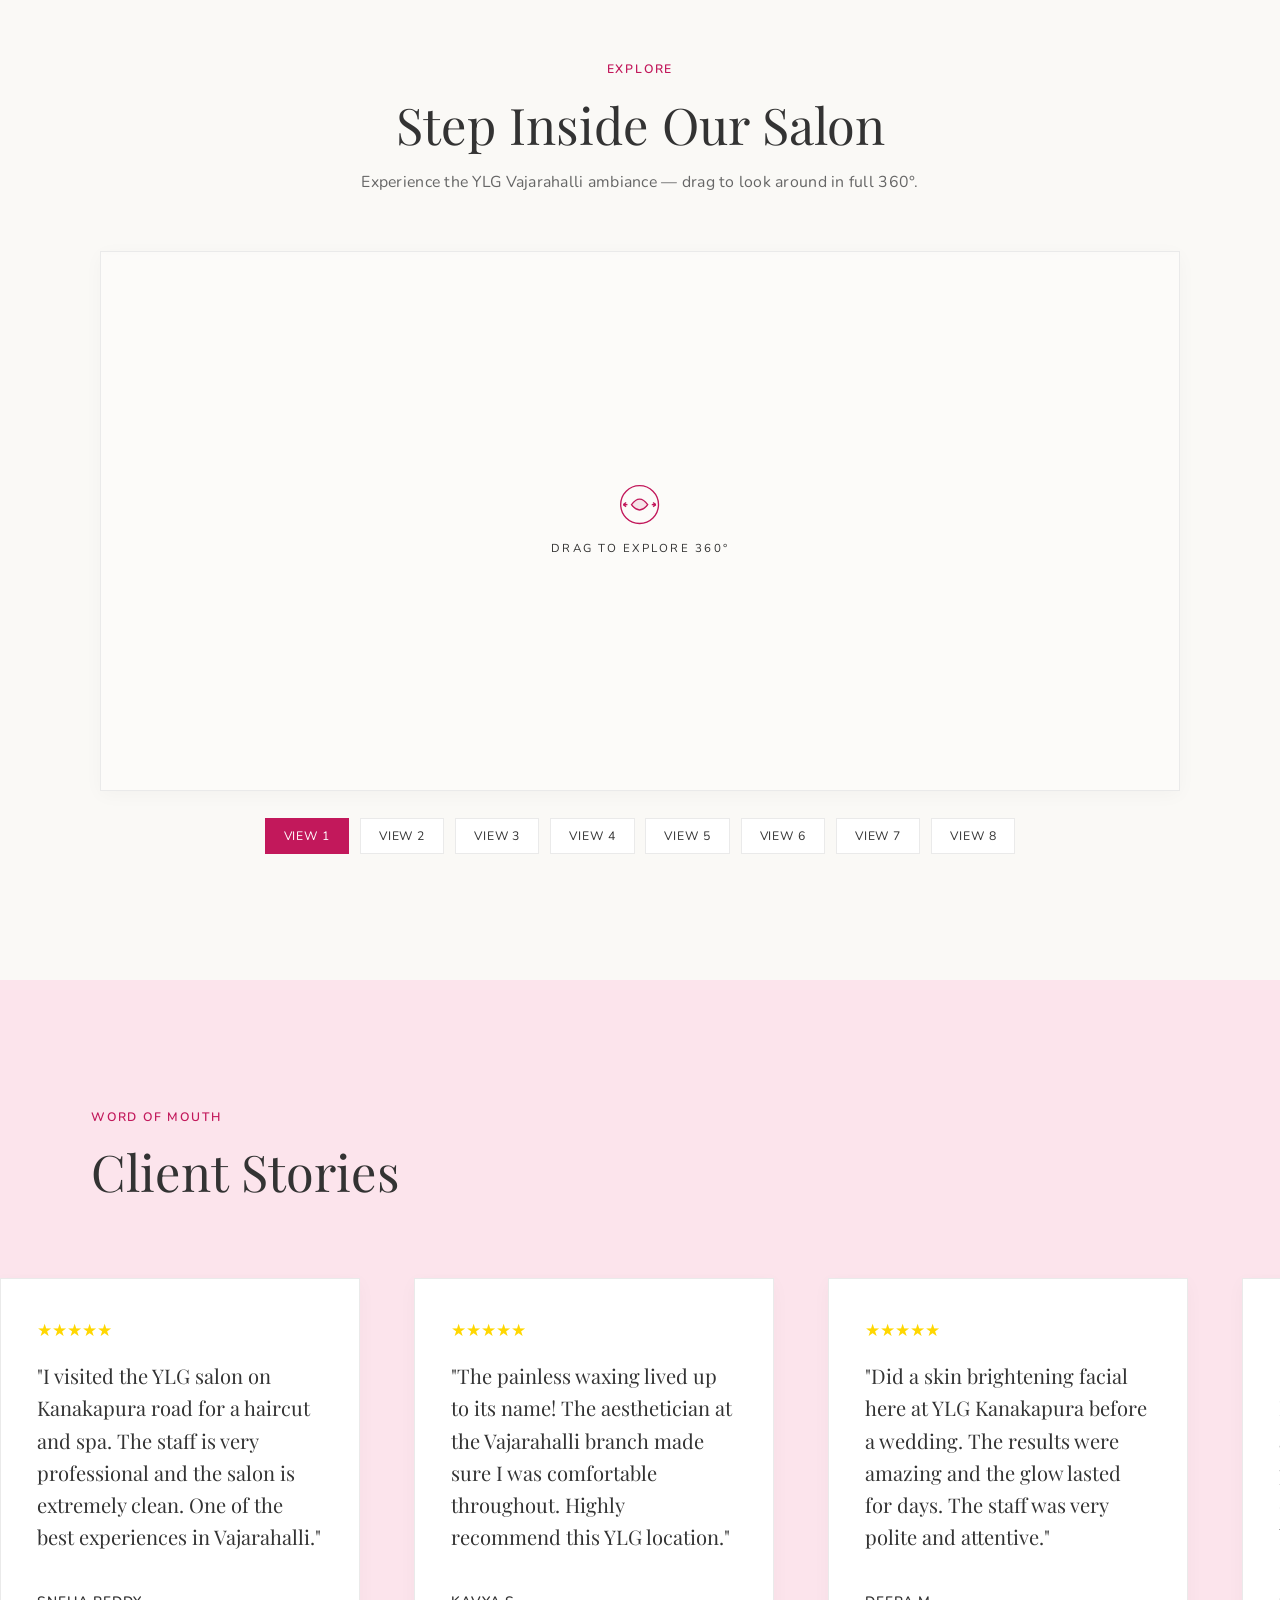
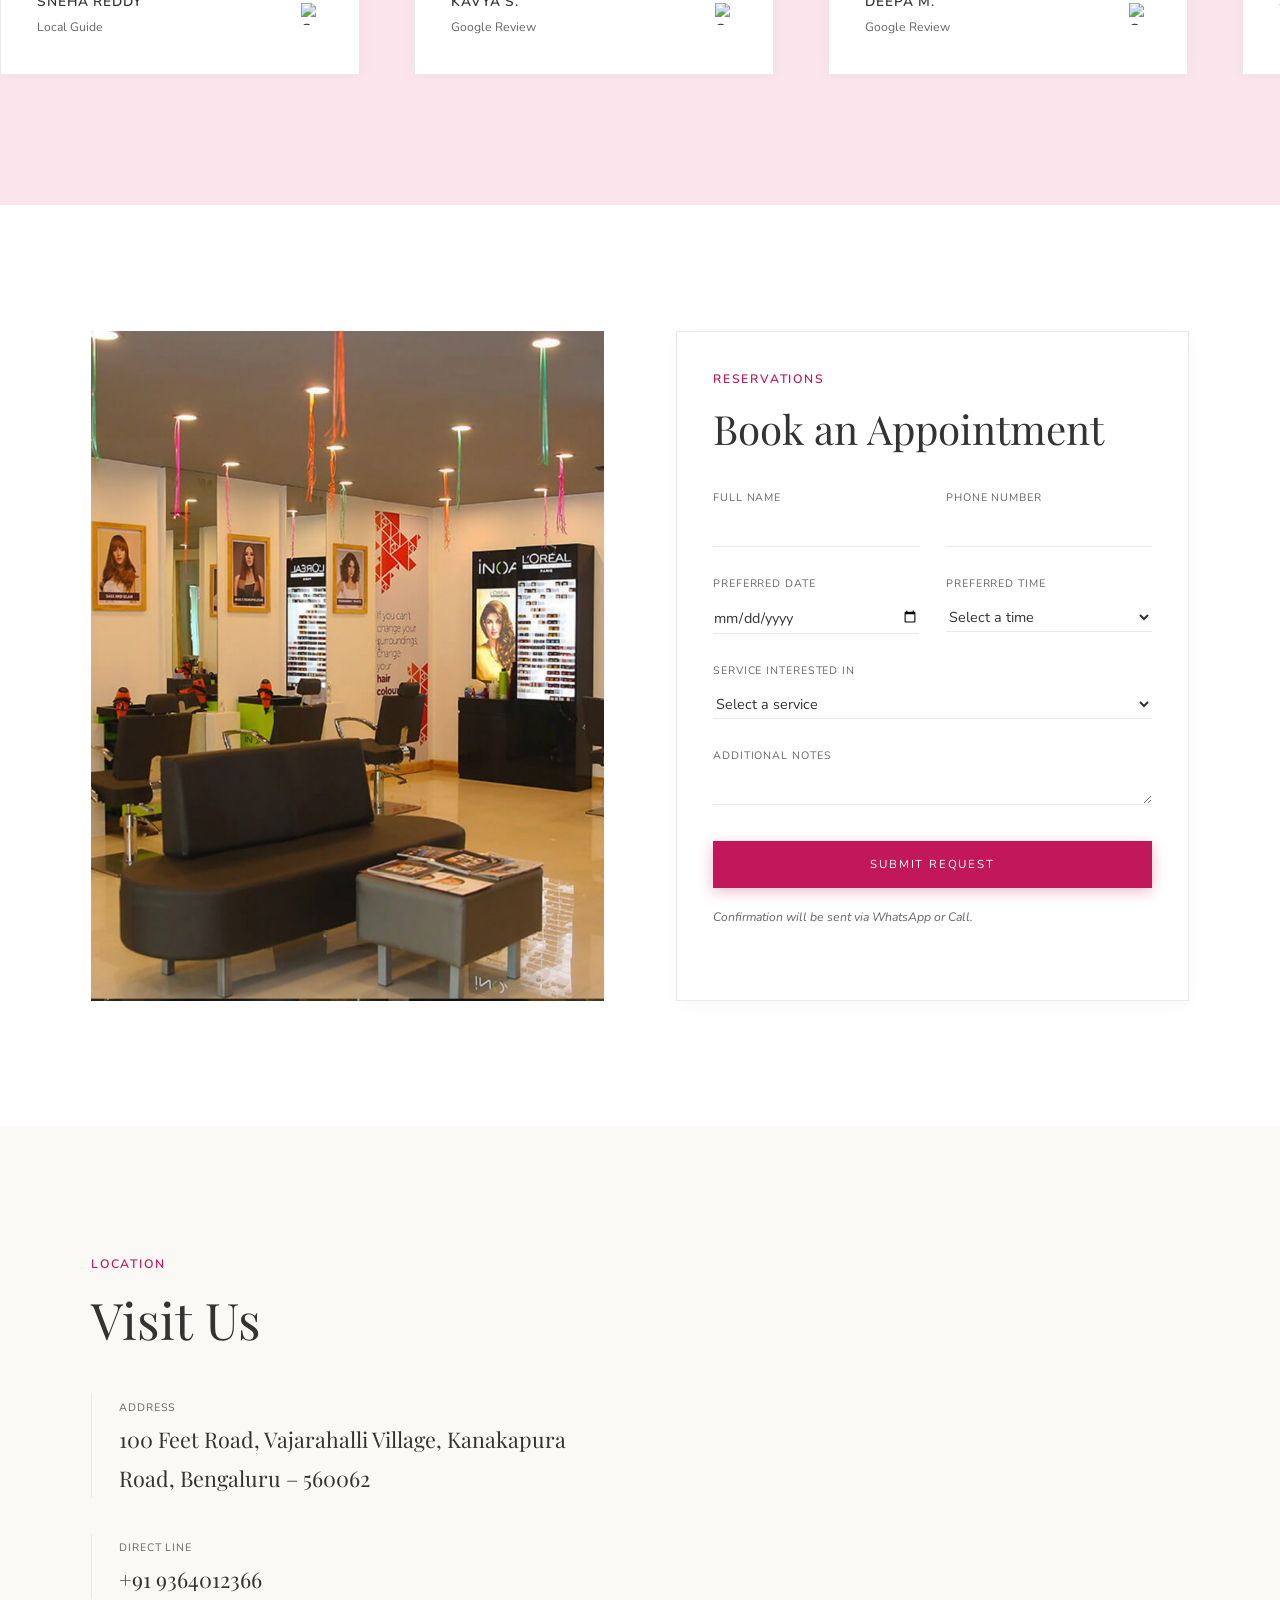
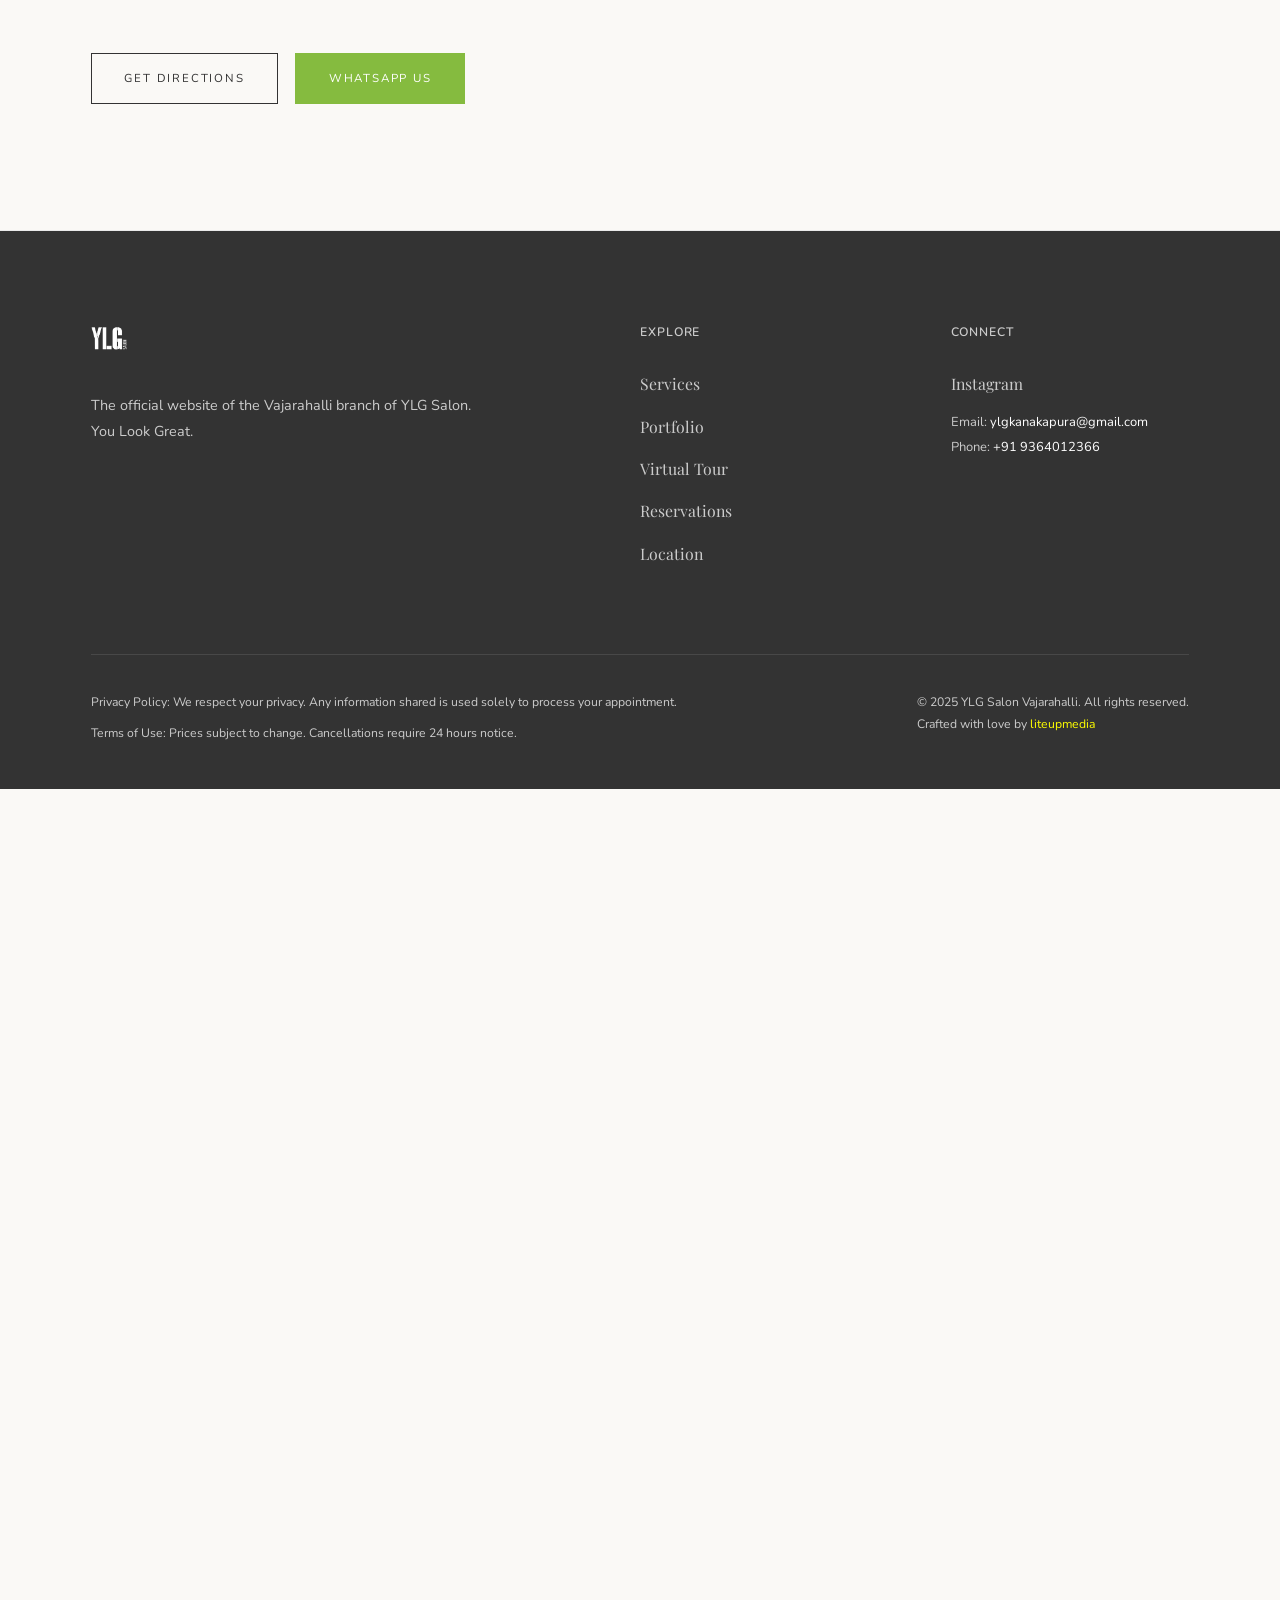
==== commit c7541c15: "Fix CSS syntax error in desktop.css, center-align tab headers, and fix verify-prices temp path" ====
--- a/desktop.html
+++ b/desktop.html
@@ -753,6 +753,15 @@
             }
             document.getElementById(tabName).style.display = "block";
             evt.currentTarget.className += " active";
+
+            // Reset search input and reset accordions
+            const searchInput = document.getElementById("menuSearchInput");
+            if (searchInput) {
+                searchInput.value = "";
+            }
+            if (typeof filterMenu === "function") {
+                filterMenu();
+            }
         }
     </script>
 
--- a/desktop.css
+++ b/desktop.css
@@ -1129,6 +1129,7 @@
     gap: 10px;
     border-right: 1px solid #f0e6e1;
     padding-right: 20px;
+    margin-top: 310px; /* Align with sub-services */
 }
 .tab-btn {
     display: flex;
@@ -1183,11 +1184,13 @@
 }
 .tab-header {
     display: flex;
-    justify-content: space-between;
+    flex-direction: column;
     align-items: center;
+    text-align: center;
     margin-bottom: 30px;
     border-bottom: 1px solid #f0e6e1;
     padding-bottom: 30px;
+    gap: 20px;
 }
 .tab-title {
     font-family: 'Playfair Display', serif;
@@ -1293,6 +1296,7 @@
         padding-right: 0;
         padding-bottom: 15px;
         -webkit-overflow-scrolling: touch;
+        margin-top: 0; /* Reset desktop margin */
     }
     .services-sidebar::-webkit-scrollbar {
         display: none;
@@ -1307,7 +1311,8 @@
     }
     .tab-header {
         flex-direction: column;
-        align-items: flex-start;
+        align-items: center;
+        text-align: center;
         gap: 20px;
     }
     .tab-title {
@@ -1464,3 +1469,160 @@
     text-transform: uppercase;
     margin: 0;
 }
+
+/* 3-Column Layout Styles */
+.tab-body-layout {
+    display: flex;
+    gap: 30px;
+    margin-top: 15px;
+    align-items: stretch;
+}
+
+.tab-sub-sidebar {
+    flex: 0 0 240px;
+    display: flex;
+    flex-direction: column;
+    gap: 8px;
+    border-right: 1px solid #f0e6e1;
+    padding-right: 20px;
+    max-height: 500px;
+    overflow-y: auto;
+}
+
+.tab-sub-sidebar::-webkit-scrollbar {
+    width: 4px;
+}
+.tab-sub-sidebar::-webkit-scrollbar-track {
+    background: transparent;
+}
+.tab-sub-sidebar::-webkit-scrollbar-thumb {
+    background: #e0e0e0;
+    border-radius: 2px;
+}
+
+.tab-services-wrapper {
+    flex: 1;
+    max-height: 500px;
+    overflow: hidden;
+}
+
+/* Sub-tab Button Style */
+.sub-tab-btn {
+    display: flex;
+    align-items: center;
+    justify-content: space-between;
+    padding: 14px 18px;
+    border: 1px solid transparent;
+    border-radius: 12px;
+    background: transparent;
+    cursor: pointer;
+    text-align: left;
+    font-family: 'Nunito', sans-serif;
+    font-weight: 600;
+    font-size: 0.9rem;
+    color: #555;
+    transition: all 0.3s ease;
+}
+
+.sub-tab-btn:hover {
+    color: var(--primary-color);
+    background-color: #fffafb;
+}
+
+.sub-tab-btn.active {
+    border-color: #fce4ec;
+    background: linear-gradient(90deg, #fff 0%, #fff0f5 100%);
+    color: var(--primary-color);
+    box-shadow: 0 4px 12px rgba(194, 24, 91, 0.05);
+}
+
+.sub-tab-chevron {
+    font-size: 1.1rem;
+    font-weight: bold;
+    opacity: 0.4;
+    transition: opacity 0.3s ease, transform 0.3s ease;
+}
+
+.sub-tab-btn.active .sub-tab-chevron {
+    opacity: 1;
+    transform: translateX(3px);
+    color: var(--primary-color);
+}
+
+.tab-services-list {
+    max-height: 500px;
+    overflow-y: auto;
+    padding-right: 15px;
+}
+
+/* Custom Scrollbar for Menu */
+.tab-services-list::-webkit-scrollbar {
+    width: 6px;
+}
+.tab-services-list::-webkit-scrollbar-track {
+    background: #f1f1f1;
+    border-radius: 4px;
+}
+.tab-services-list::-webkit-scrollbar-thumb {
+    background: #c2185b;
+    border-radius: 4px;
+}
+.tab-services-list::-webkit-scrollbar-thumb:hover {
+    background: #a0144b;
+}
+
+/* Search input focus state */
+.menu-search:focus {
+    border-color: #c2185b !important;
+    box-shadow: 0 0 5px rgba(194, 24, 91, 0.3);
+}
+
+.search-container {
+    position: sticky;
+    top: 0;
+    z-index: 10;
+    background: #fff;
+}
+
+@media (max-width: 900px) {
+    .tab-body-layout {
+        flex-direction: column;
+        gap: 15px;
+    }
+    
+    .tab-sub-sidebar {
+        flex: 0 0 auto;
+        flex-direction: row;
+        border-right: none;
+        border-bottom: 1px solid #f0e6e1;
+        padding-right: 0;
+        padding-bottom: 12px;
+        max-height: none;
+        overflow-x: auto;
+        white-space: nowrap;
+        -webkit-overflow-scrolling: touch;
+        gap: 10px;
+    }
+    
+    .tab-sub-sidebar::-webkit-scrollbar {
+        display: none;
+    }
+    
+    .sub-tab-btn {
+        padding: 8px 16px;
+        border-radius: 20px;
+        border: 1px solid #f0e6e1;
+        white-space: nowrap;
+        font-size: 0.85rem;
+    }
+    
+    .sub-tab-btn.active {
+        border-color: var(--primary-color);
+        background: linear-gradient(90deg, #fff 0%, #fff0f5 100%);
+        color: var(--primary-color);
+    }
+    
+    .sub-tab-chevron {
+        display: none;
+    }
+}
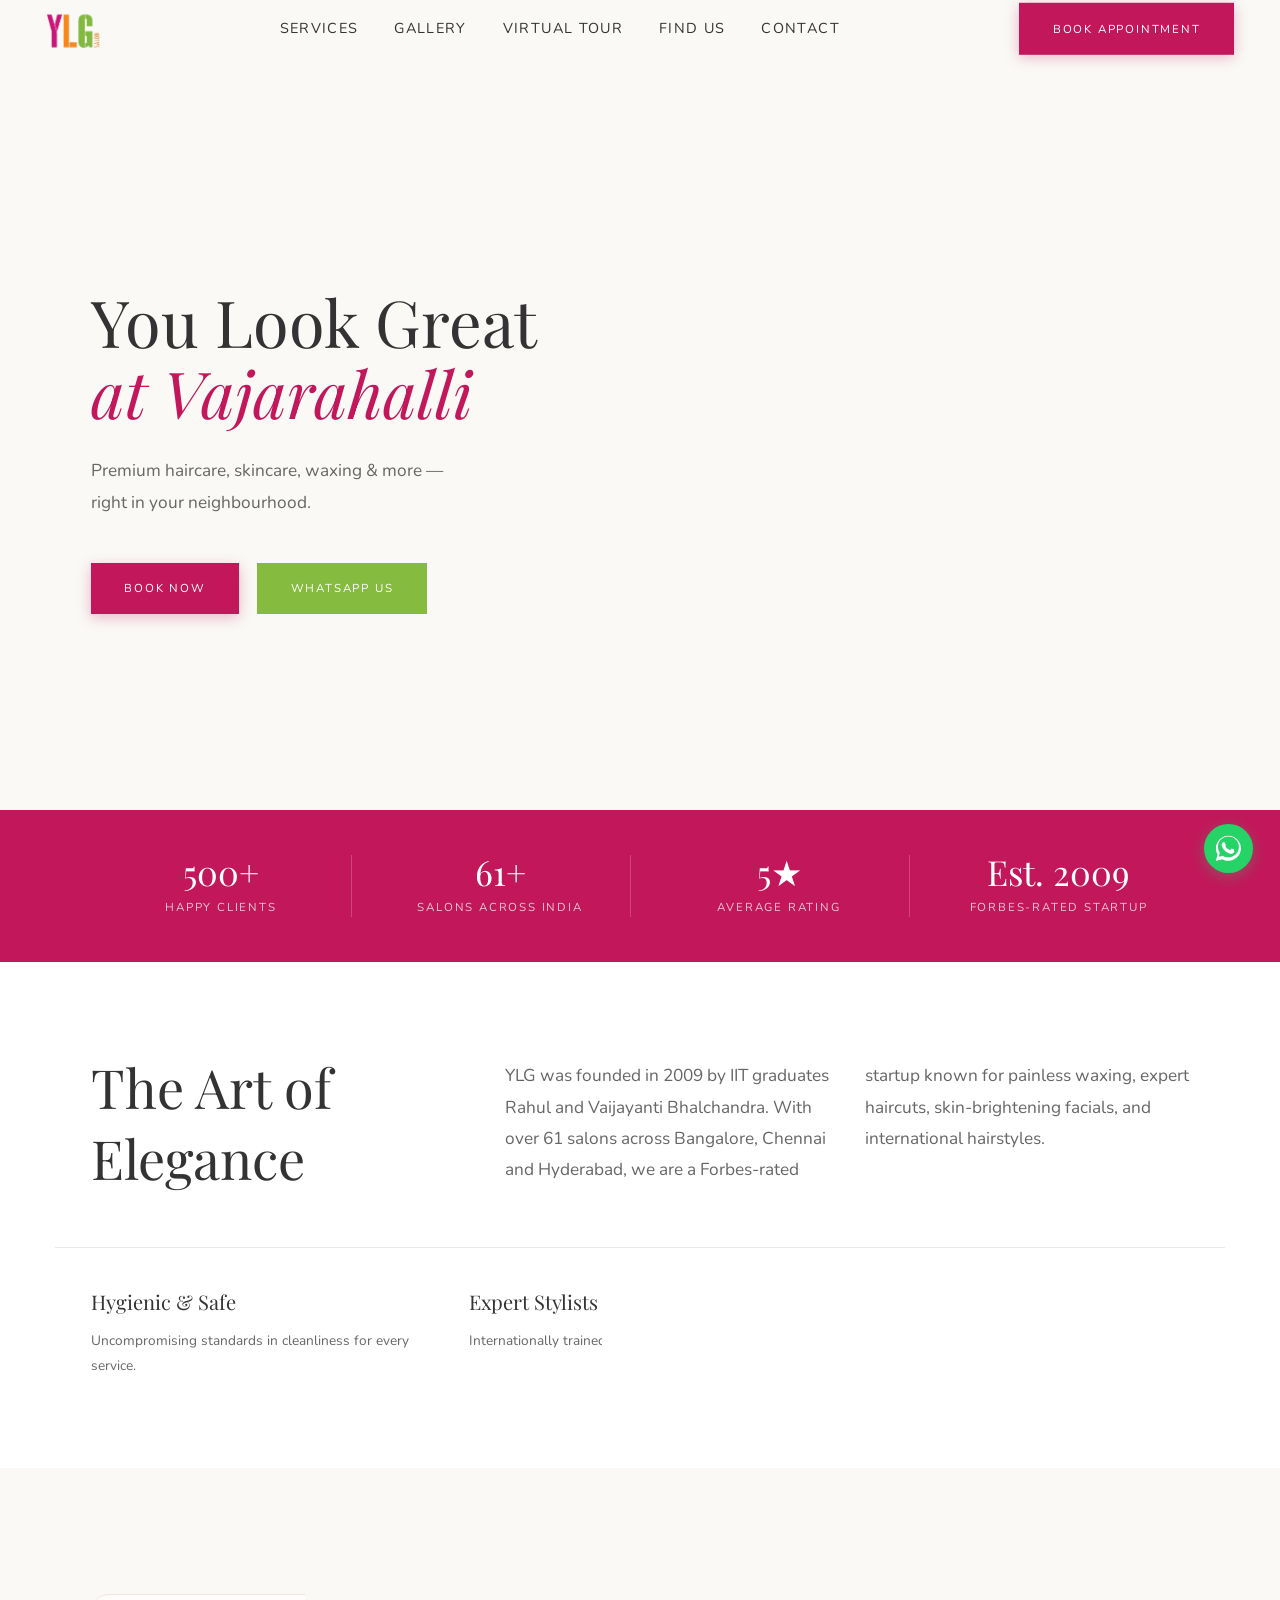
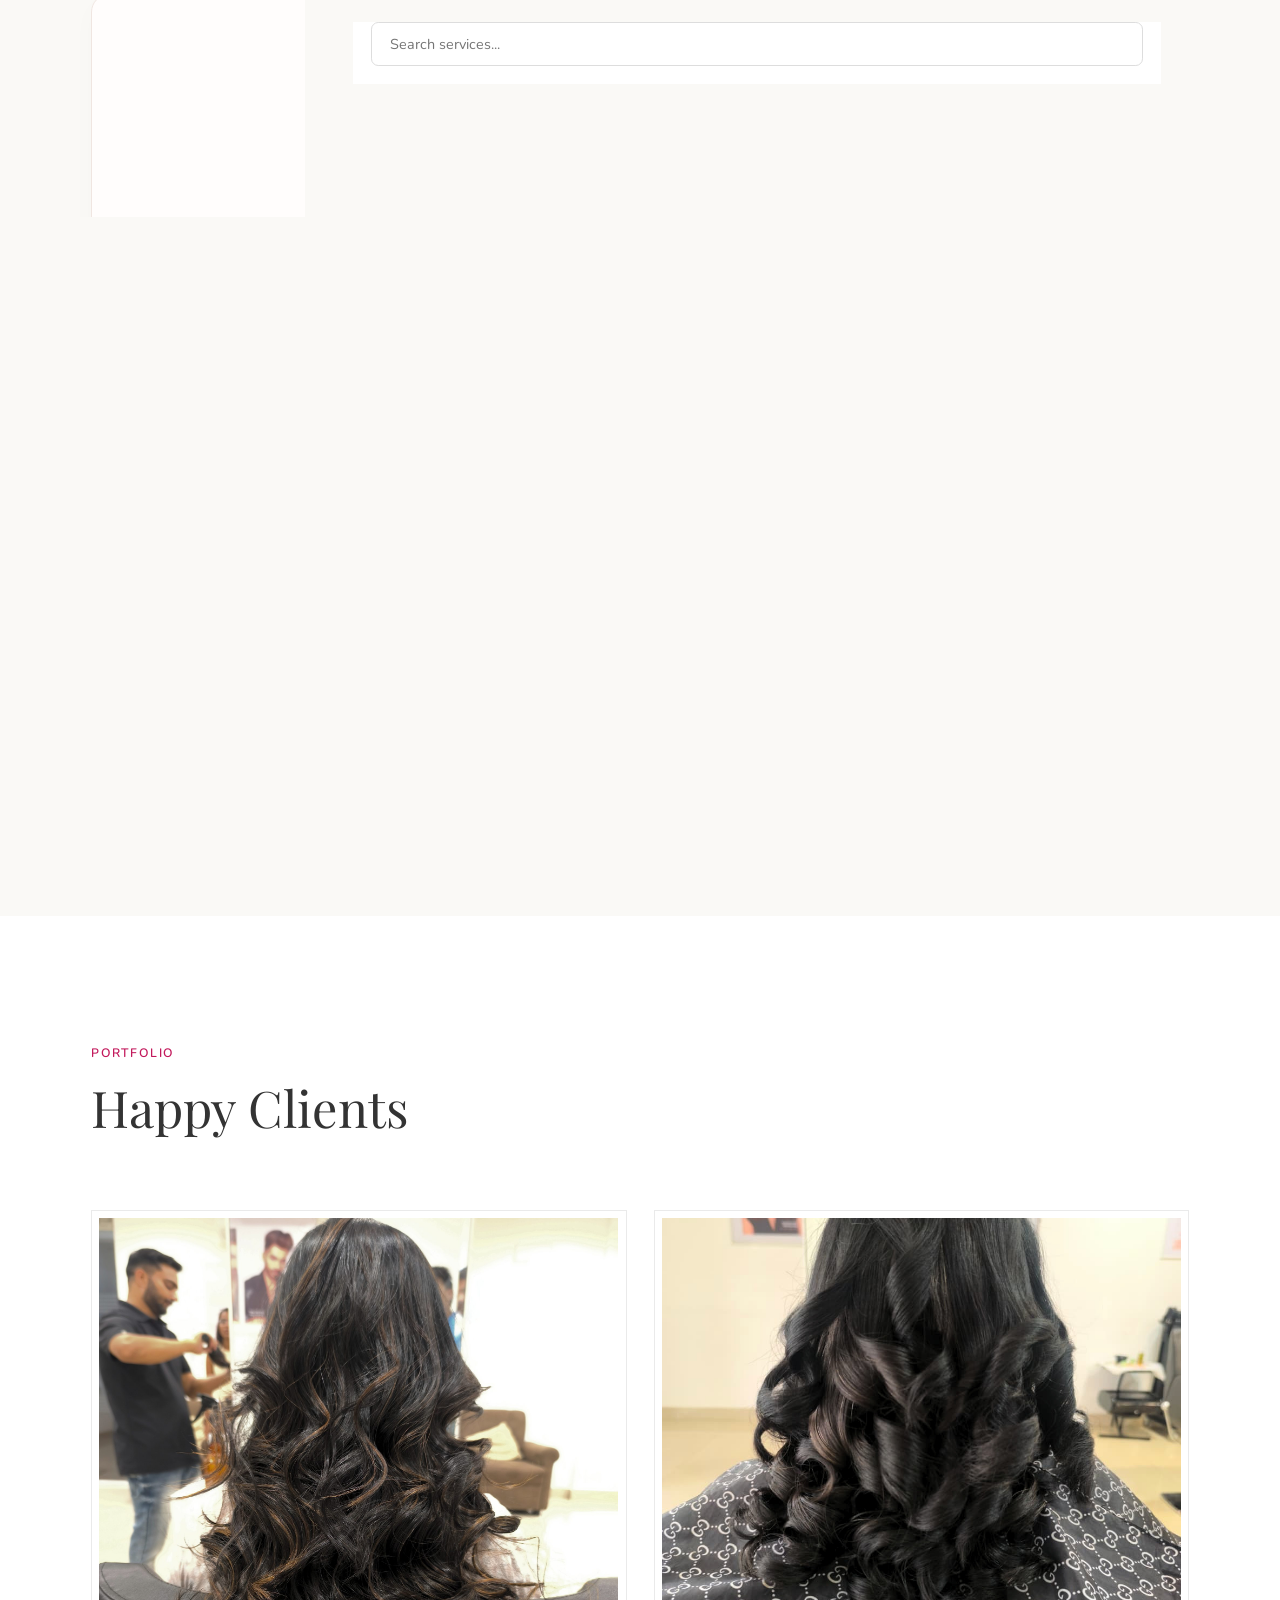
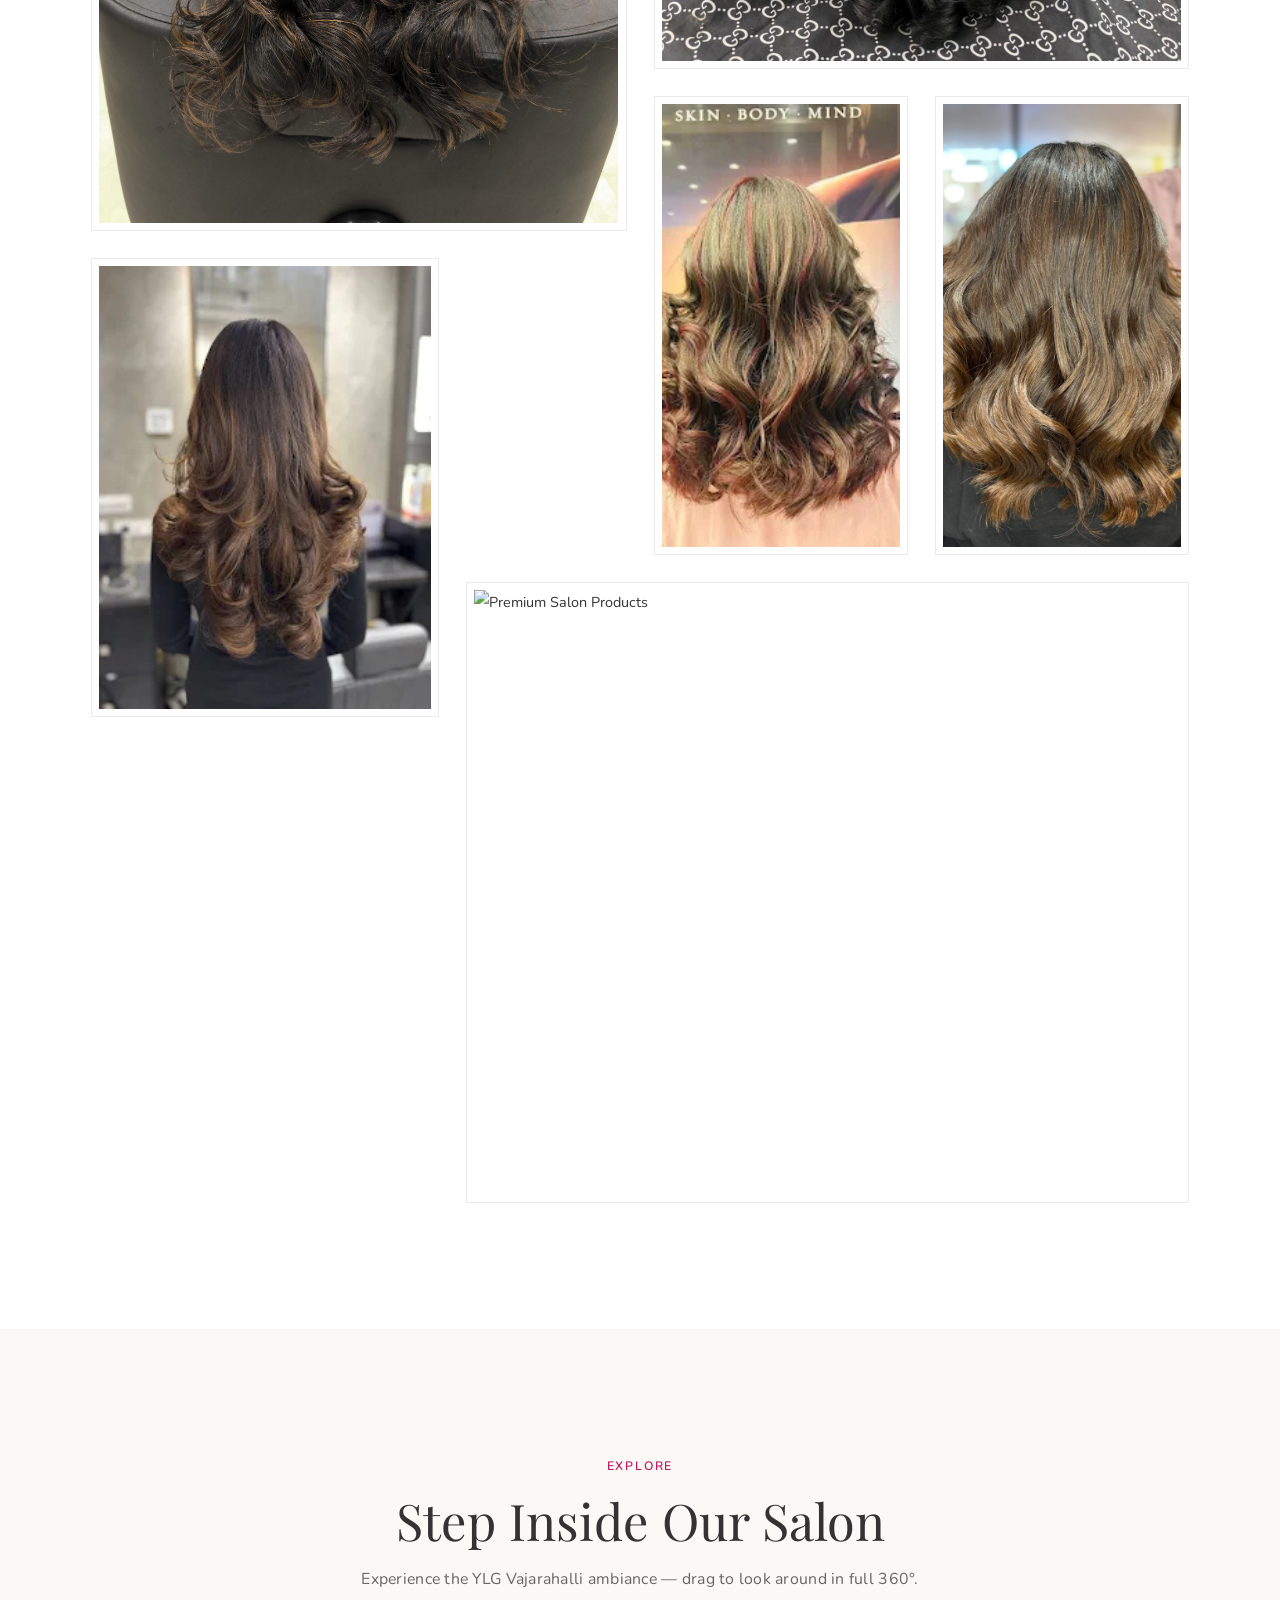
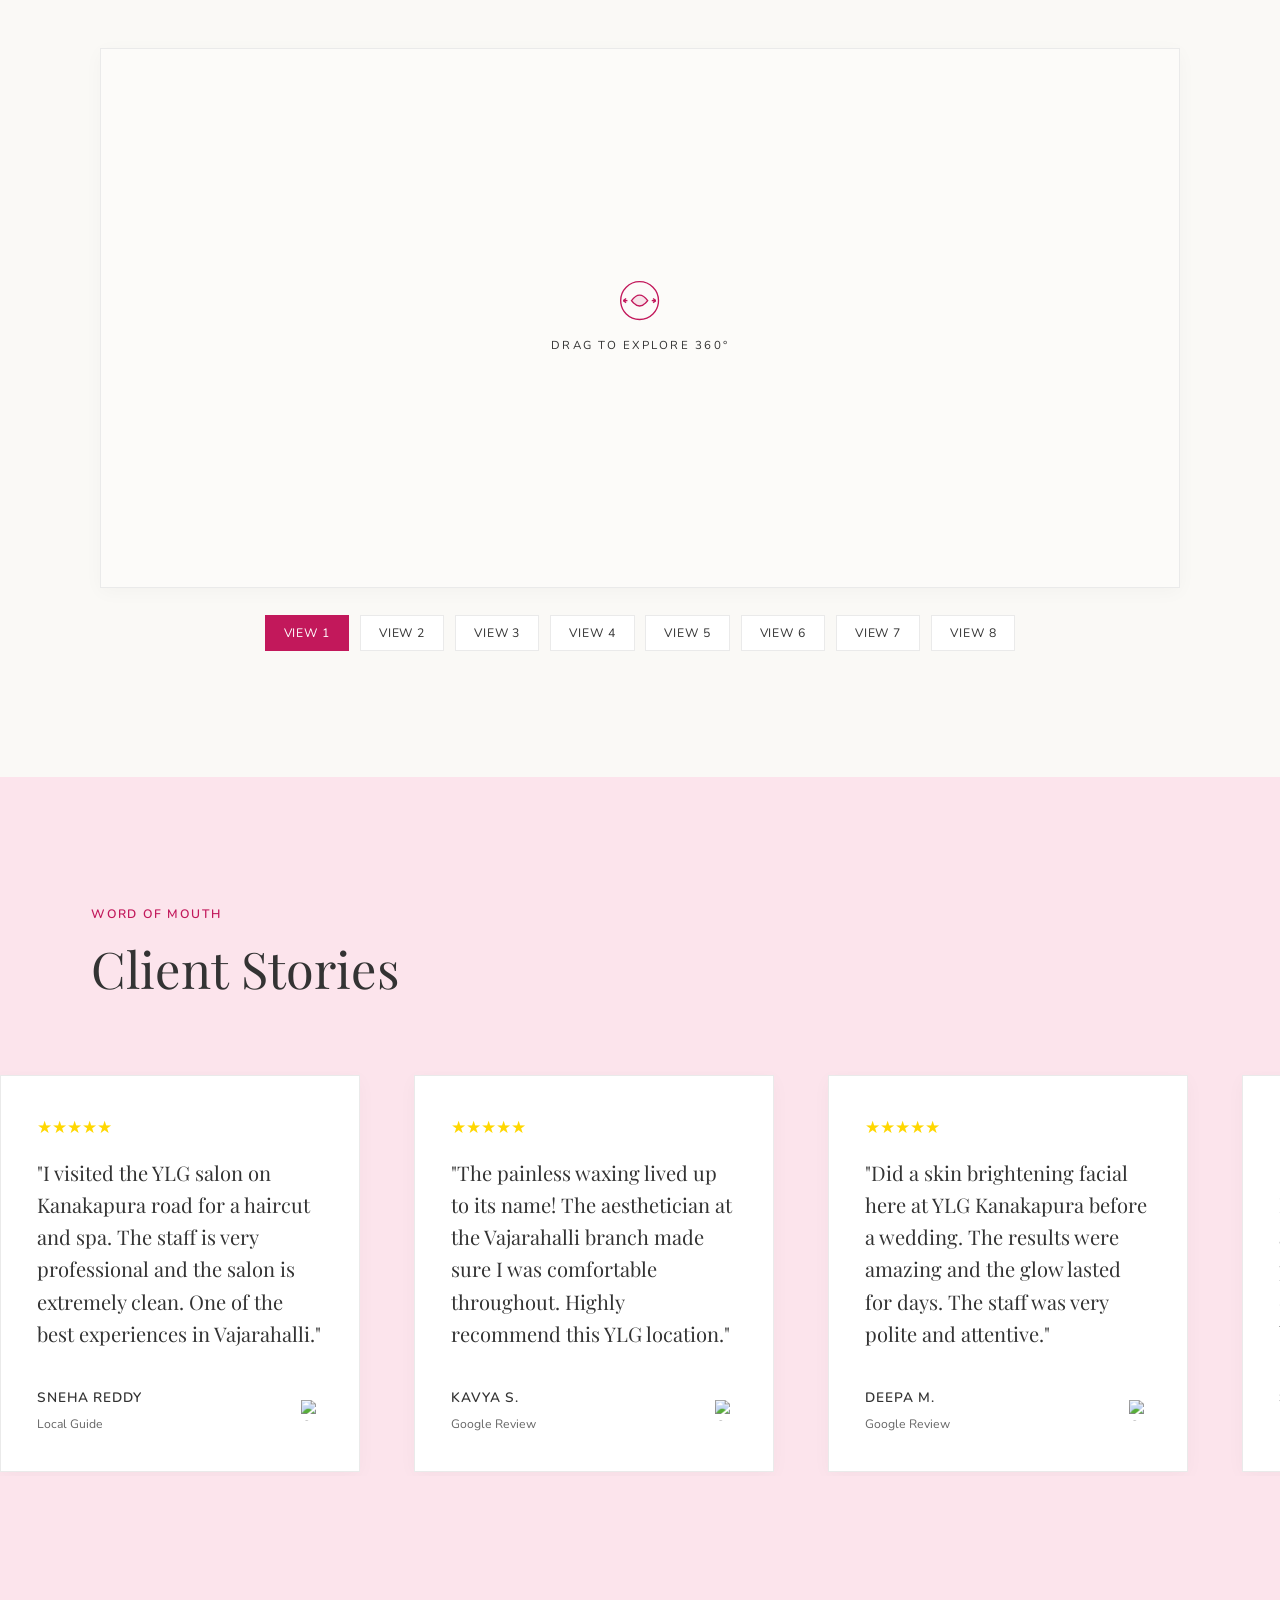
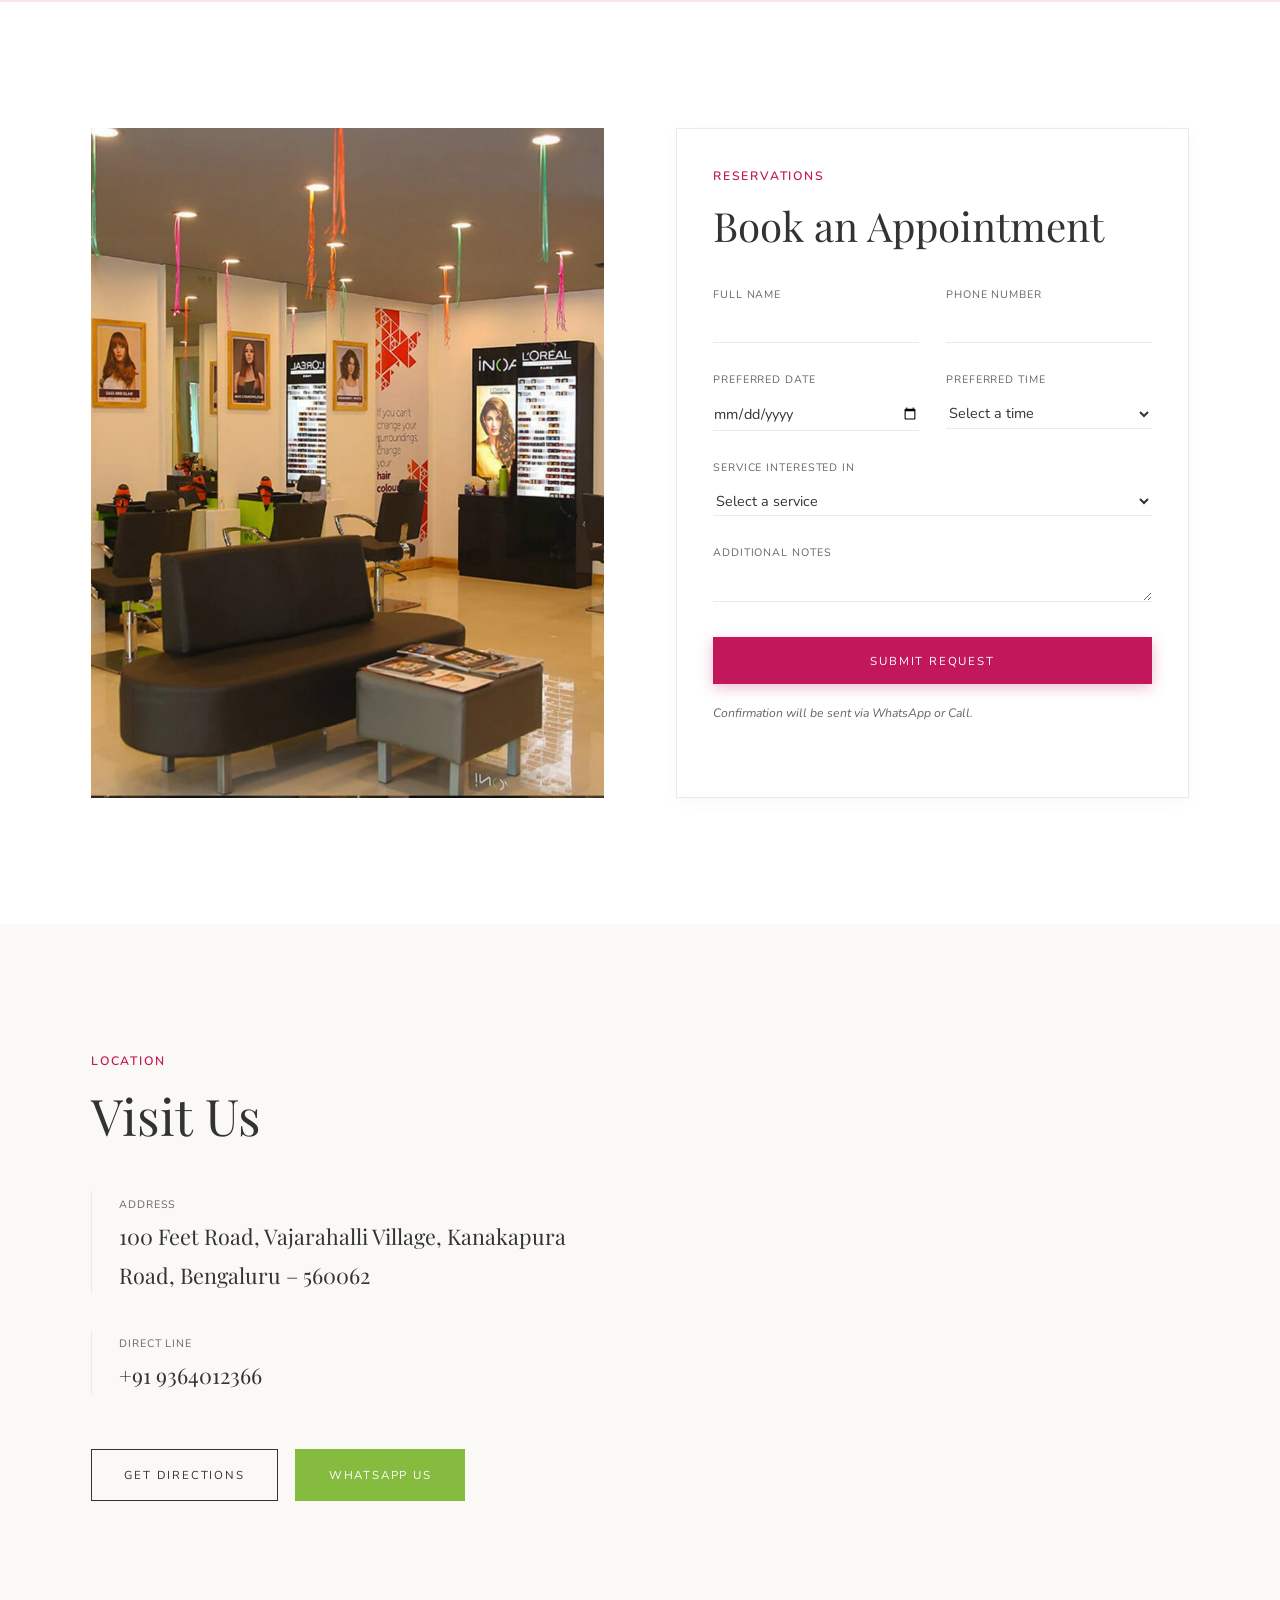
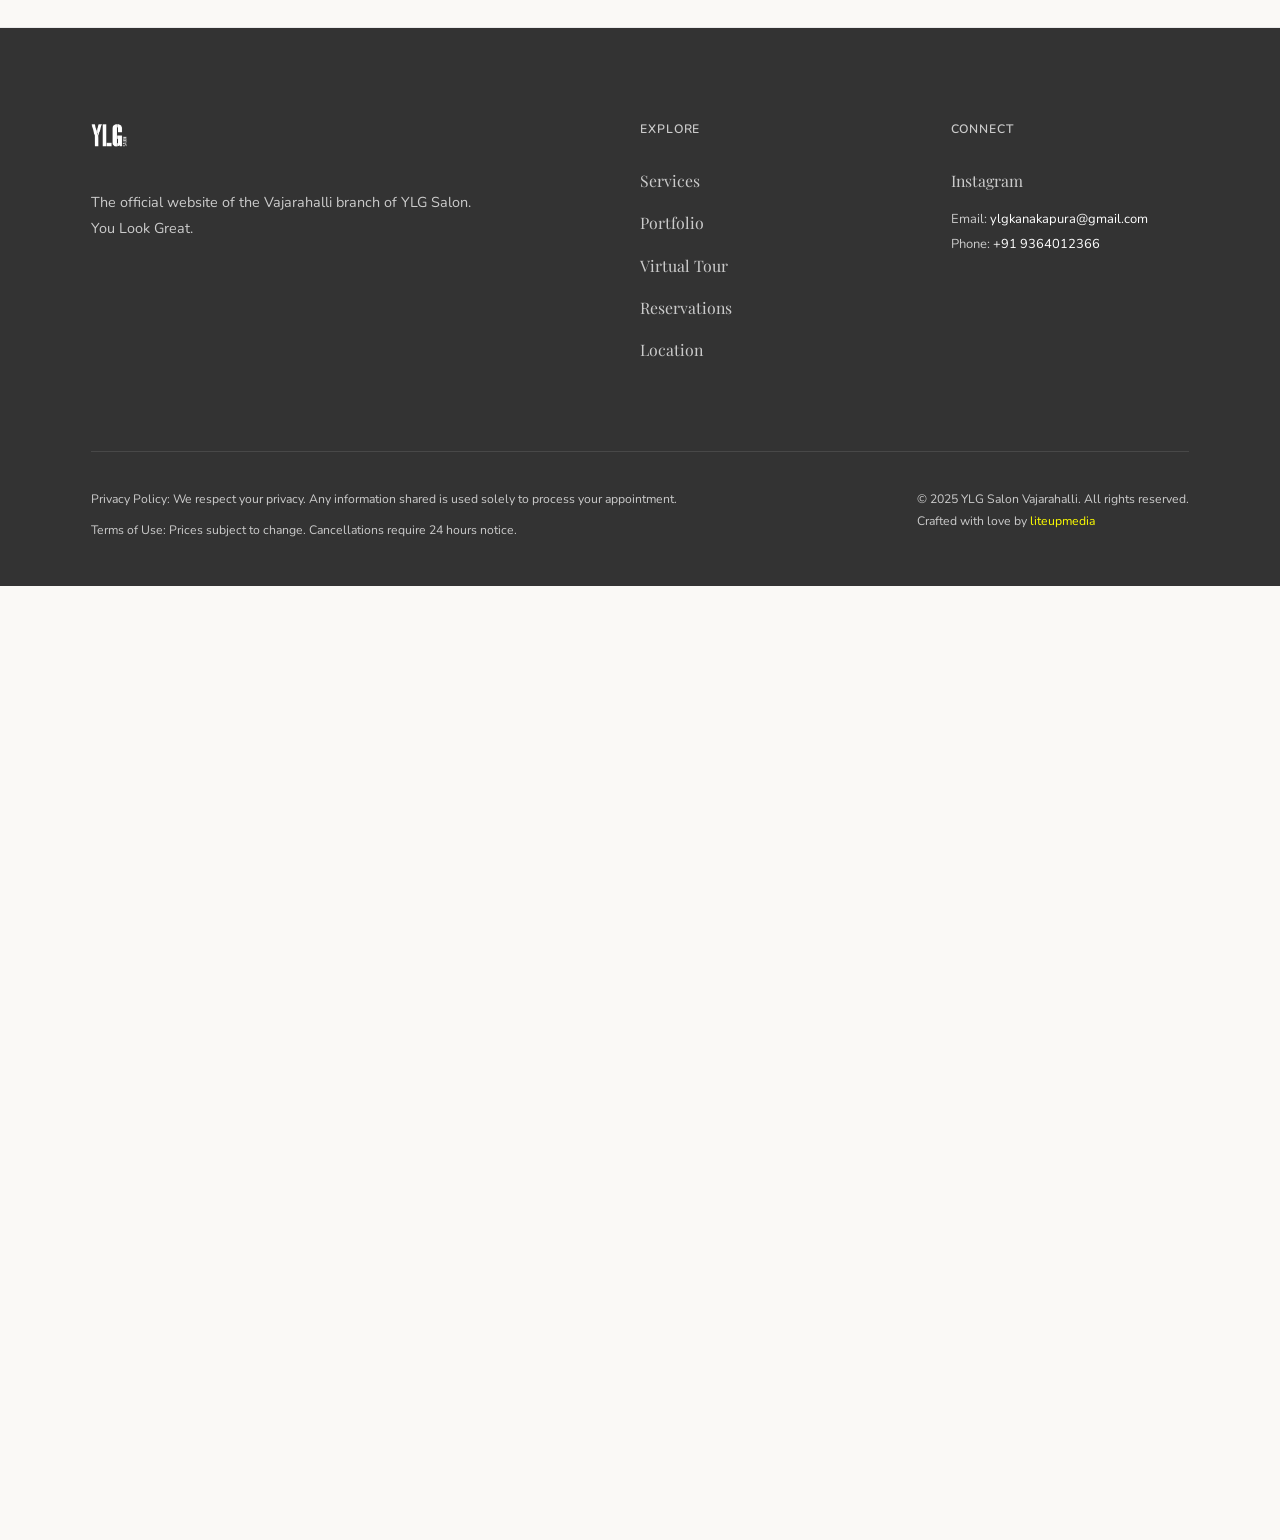
==== commit 19f25b2d: "UI styling updates, image removal, and price data corrections" ====
--- a/desktop.html
+++ b/desktop.html
@@ -171,9 +171,6 @@
                                 <h3 class="tab-title">WAXING</h3>
                                 <p class="tab-subtitle">Expert care for every strand. <br><span>Because your waxing deserves the best.</span></p>
                             </div>
-                            <div class="tab-image-area">
-                                <img src="assets/waxing_service.png" alt="WAXING" loading="lazy">
-                            </div>
                         </div>
                         <div class="tab-services-list"></div>
                         <div class="tab-footer-note">
@@ -187,9 +184,6 @@
                                 <h3 class="tab-title">HAIR</h3>
                                 <p class="tab-subtitle">Expert care for every strand. <br><span>Because your hair deserves the best.</span></p>
                             </div>
-                            <div class="tab-image-area">
-                                <img src="https://images.unsplash.com/photo-1560869713-7d0a29430803?auto=format&fit=crop&w=800&q=80" alt="HAIR" loading="lazy">
-                            </div>
                         </div>
                         <div class="tab-services-list"></div>
                         <div class="tab-footer-note">
@@ -203,9 +197,6 @@
                                 <h3 class="tab-title">SKIN / FACIALS</h3>
                                 <p class="tab-subtitle">Expert care for every strand. <br><span>Because your skin deserves the best.</span></p>
                             </div>
-                            <div class="tab-image-area">
-                                <img src="https://images.unsplash.com/photo-1515377905703-c4788e51af15?auto=format&fit=crop&w=800&q=80" alt="SKIN / FACIALS" loading="lazy">
-                            </div>
                         </div>
                         <div class="tab-services-list"></div>
                         <div class="tab-footer-note">
@@ -219,9 +210,6 @@
                                 <h3 class="tab-title">NAILS</h3>
                                 <p class="tab-subtitle">Expert care for every strand. <br><span>Because your nails deserves the best.</span></p>
                             </div>
-                            <div class="tab-image-area">
-                                <img src="https://images.unsplash.com/photo-1522337660859-02fbefca4702?auto=format&fit=crop&w=800&q=80" alt="NAILS" loading="lazy">
-                            </div>
                         </div>
                         <div class="tab-services-list"></div>
                         <div class="tab-footer-note">
@@ -235,9 +223,6 @@
                                 <h3 class="tab-title">DE-TAN</h3>
                                 <p class="tab-subtitle">Expert care for every strand. <br><span>Because your de-tan deserves the best.</span></p>
                             </div>
-                            <div class="tab-image-area">
-                                <img src="assets/detan_service.png" alt="DE-TAN" loading="lazy">
-                            </div>
                         </div>
                         <div class="tab-services-list"></div>
                         <div class="tab-footer-note">
@@ -251,9 +236,6 @@
                                 <h3 class="tab-title">MEN'S SERVICES</h3>
                                 <p class="tab-subtitle">Premium grooming and custom care for men. <br><span>Because you deserve to look your absolute best.</span></p>
                             </div>
-                            <div class="tab-image-area">
-                                <img src="https://images.unsplash.com/photo-1503951914875-452162b0f3f1?auto=format&fit=crop&w=800&q=80" alt="MEN'S SERVICES" loading="lazy">
-                            </div>
                         </div>
                         <div class="tab-services-list"></div>
                         <div class="tab-footer-note">
@@ -266,9 +248,6 @@
                             <div class="tab-title-area">
                                 <h3 class="tab-title">OTHERS</h3>
                                 <p class="tab-subtitle">Expert care for every strand. <br><span>Because your others deserves the best.</span></p>
-                            </div>
-                            <div class="tab-image-area">
-                                <img src="https://images.unsplash.com/photo-1552693673-1bf958298935?auto=format&fit=crop&w=800&q=80" alt="OTHERS" loading="lazy">
                             </div>
                         </div>
                         <div class="tab-services-list"></div>
--- a/desktop.css
+++ b/desktop.css
@@ -1129,7 +1129,7 @@
     gap: 10px;
     border-right: 1px solid #f0e6e1;
     padding-right: 20px;
-    margin-top: 310px; /* Align with sub-services */
+    margin-top: 240px; /* Align with sub-services */
 }
 .tab-btn {
     display: flex;
@@ -1194,10 +1194,10 @@
 }
 .tab-title {
     font-family: 'Playfair Display', serif;
-    font-size: 4rem;
+    font-size: 2.5rem;
     color: var(--primary-color);
     margin-bottom: 10px;
-    line-height: 1;
+    line-height: 1.2;
     letter-spacing: 2px;
 }
 .tab-subtitle {
@@ -1459,11 +1459,12 @@
     width: 100%;
     box-sizing: border-box;
     display: block;
+    text-align: center;
 }
 .service-list-subheading h3 {
     color: var(--primary-color);
     font-family: 'Playfair Display', serif;
-    font-size: 1.15rem;
+    font-size: 1.5rem;
     font-weight: 600;
     letter-spacing: 0.06em;
     text-transform: uppercase;
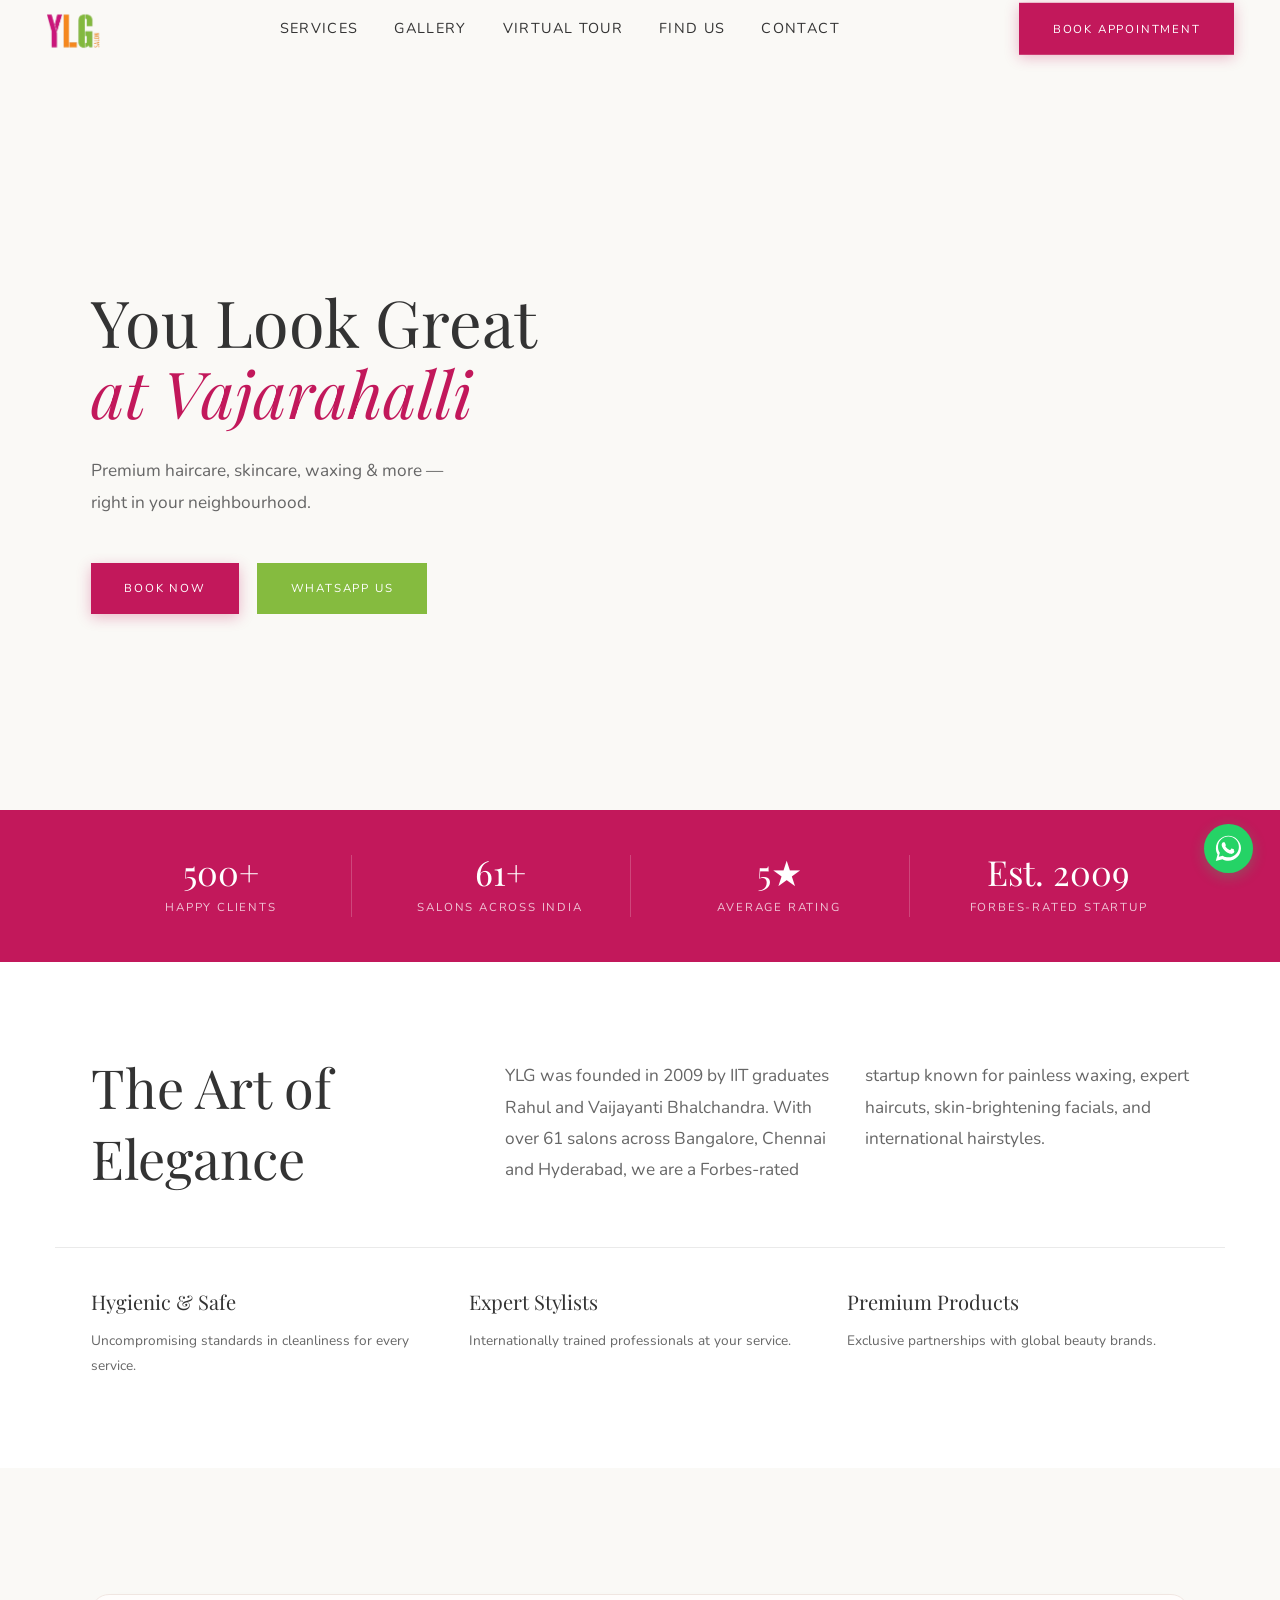
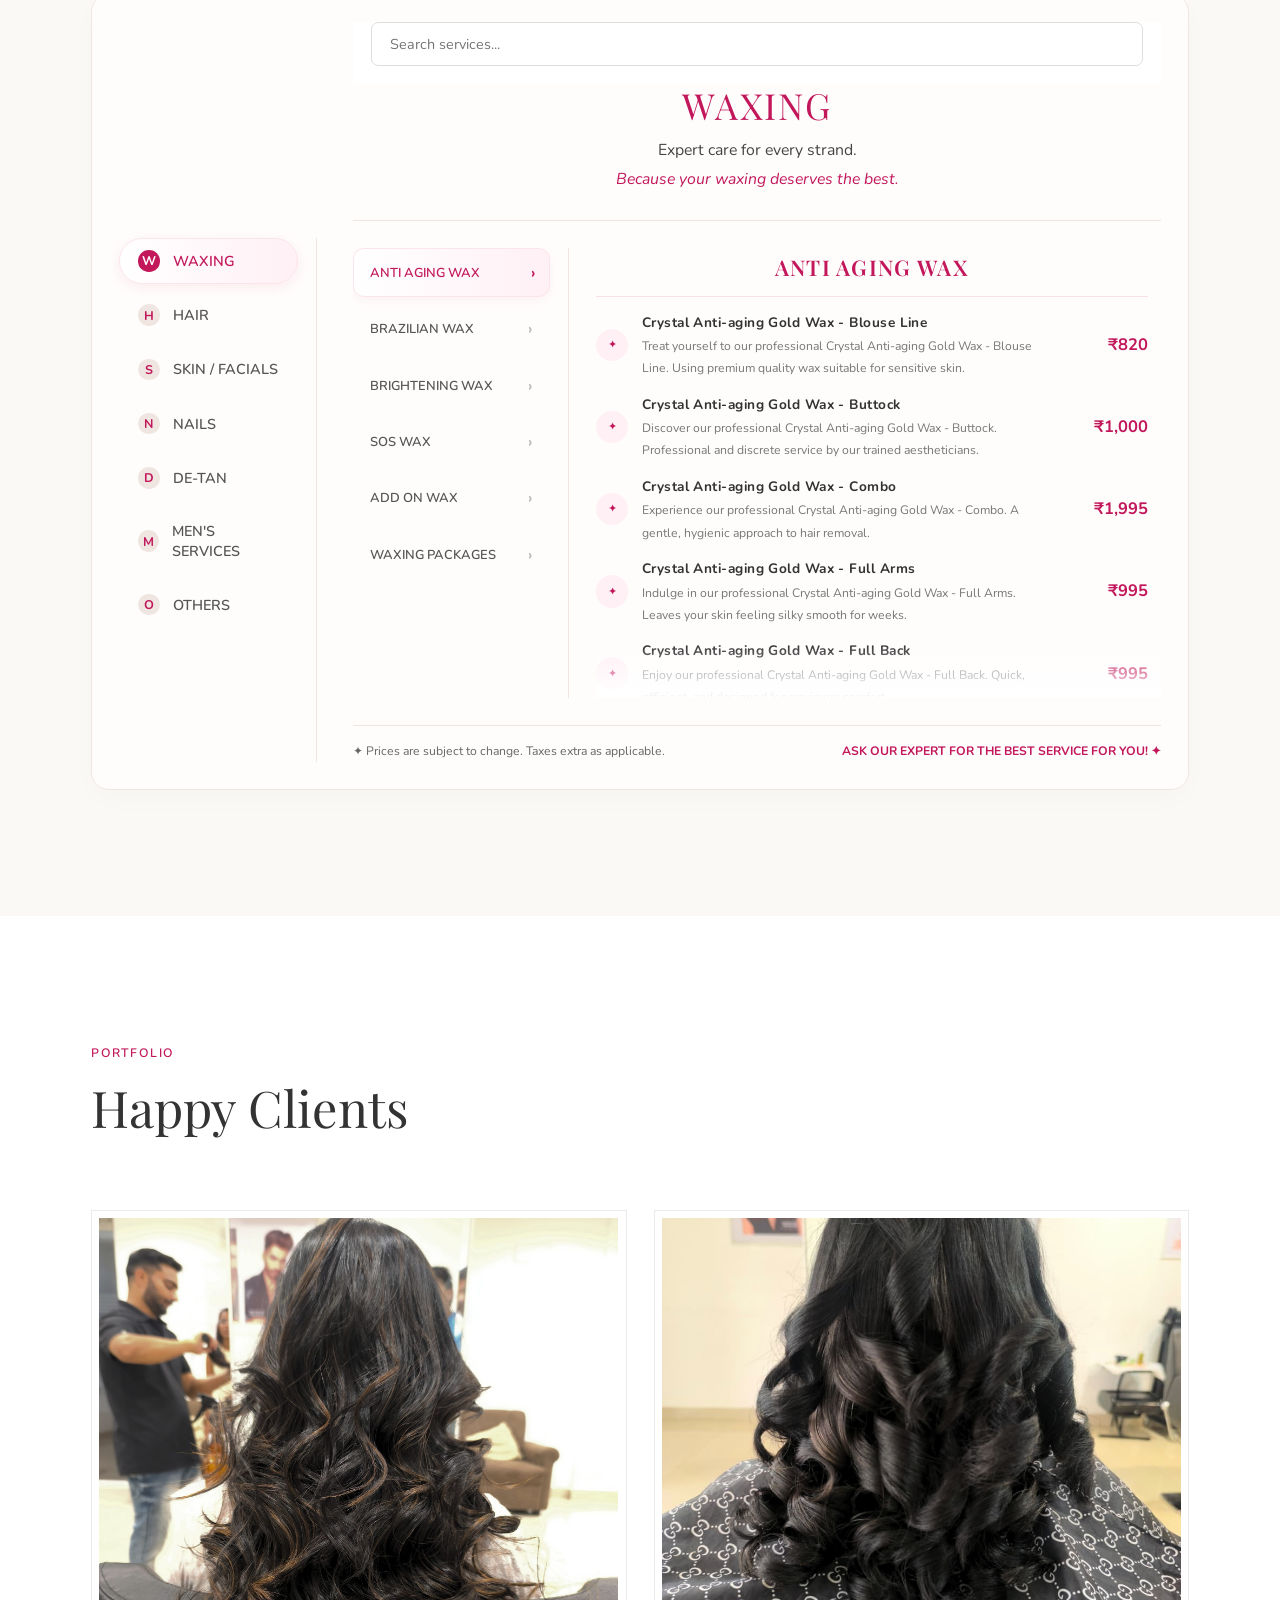
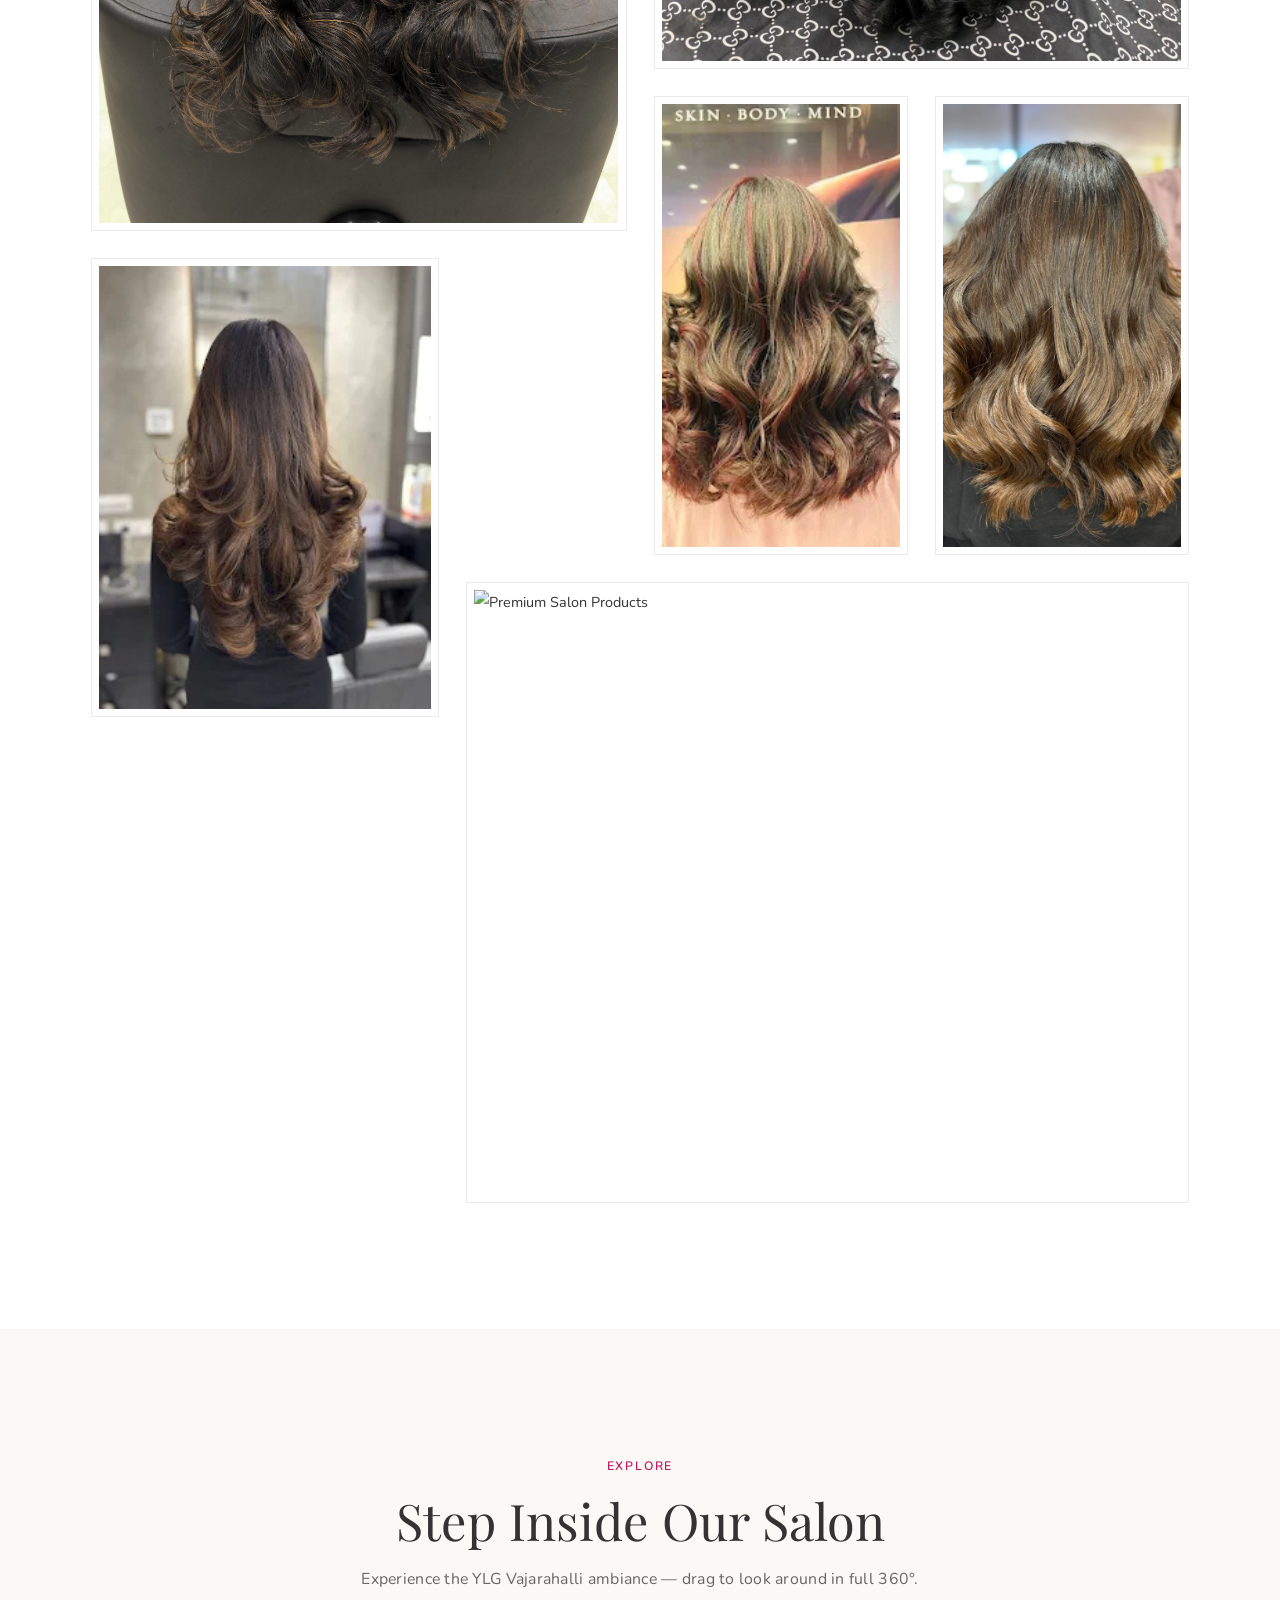
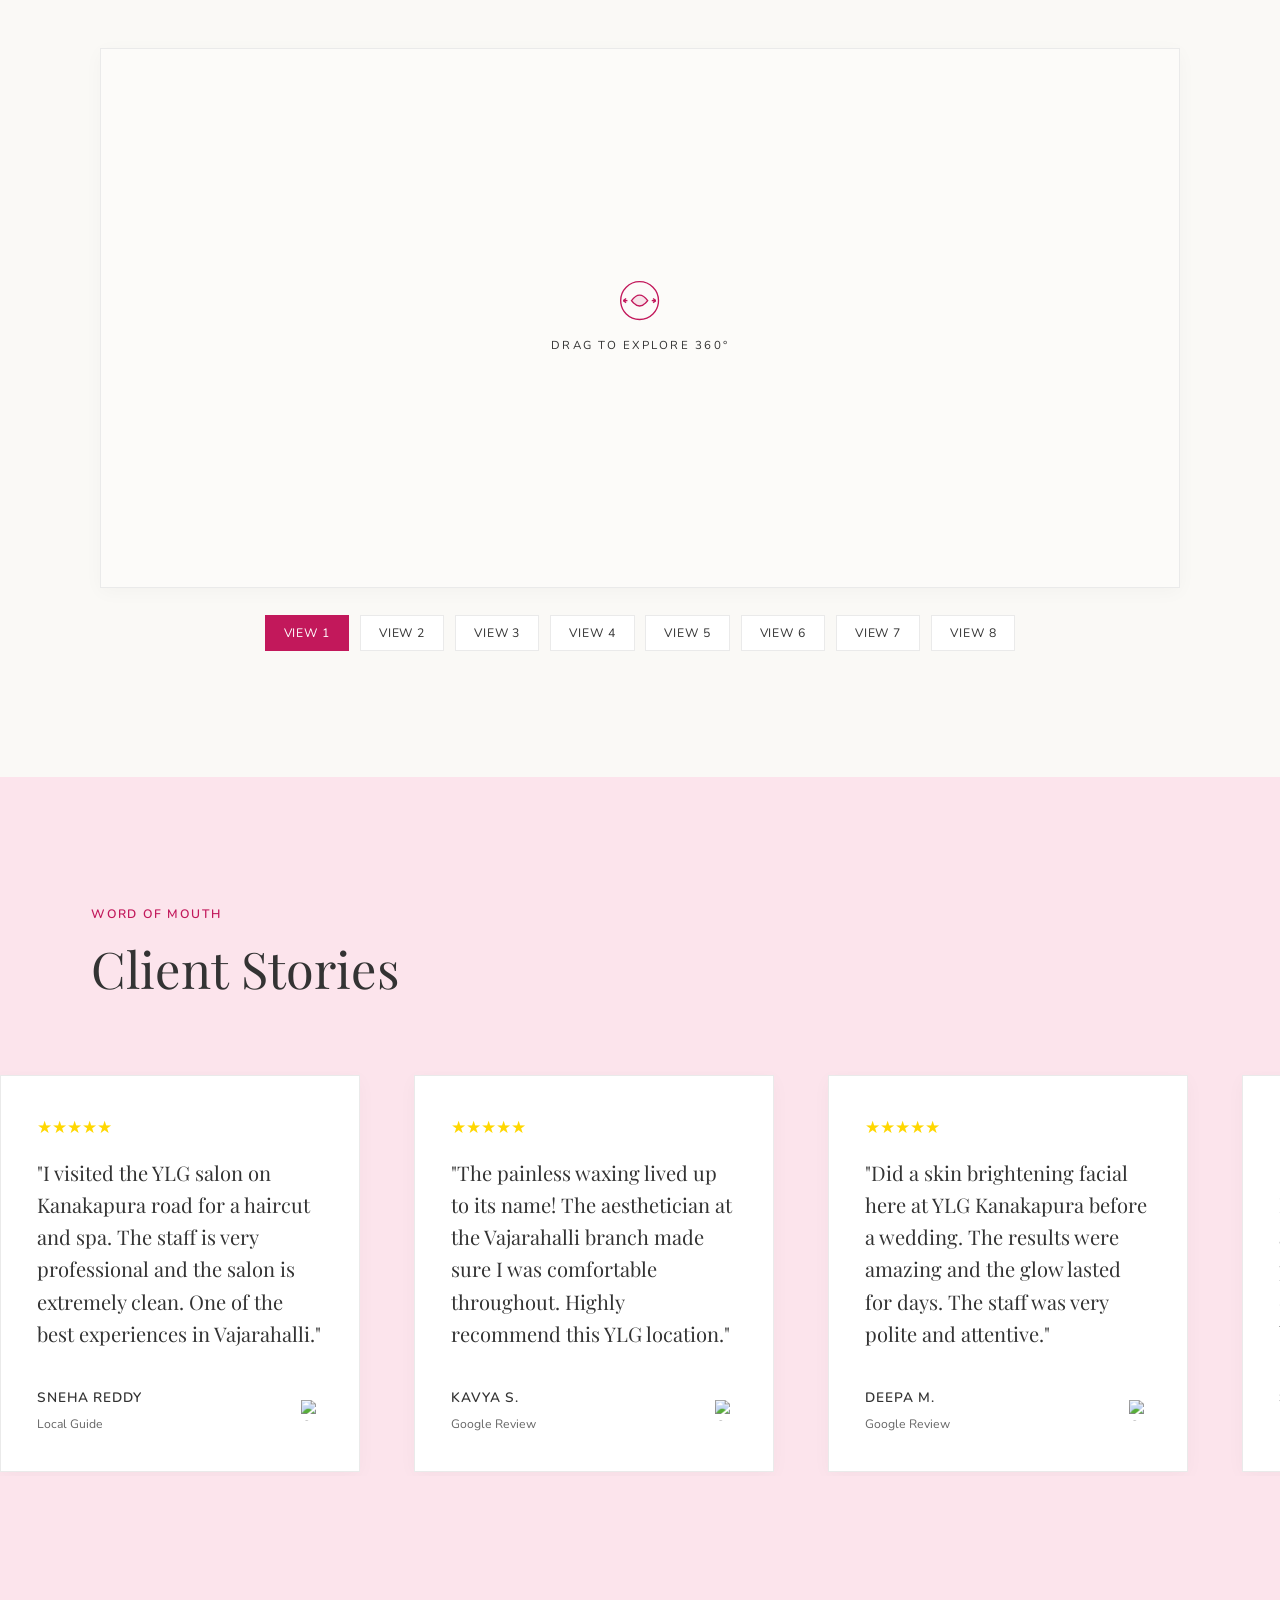
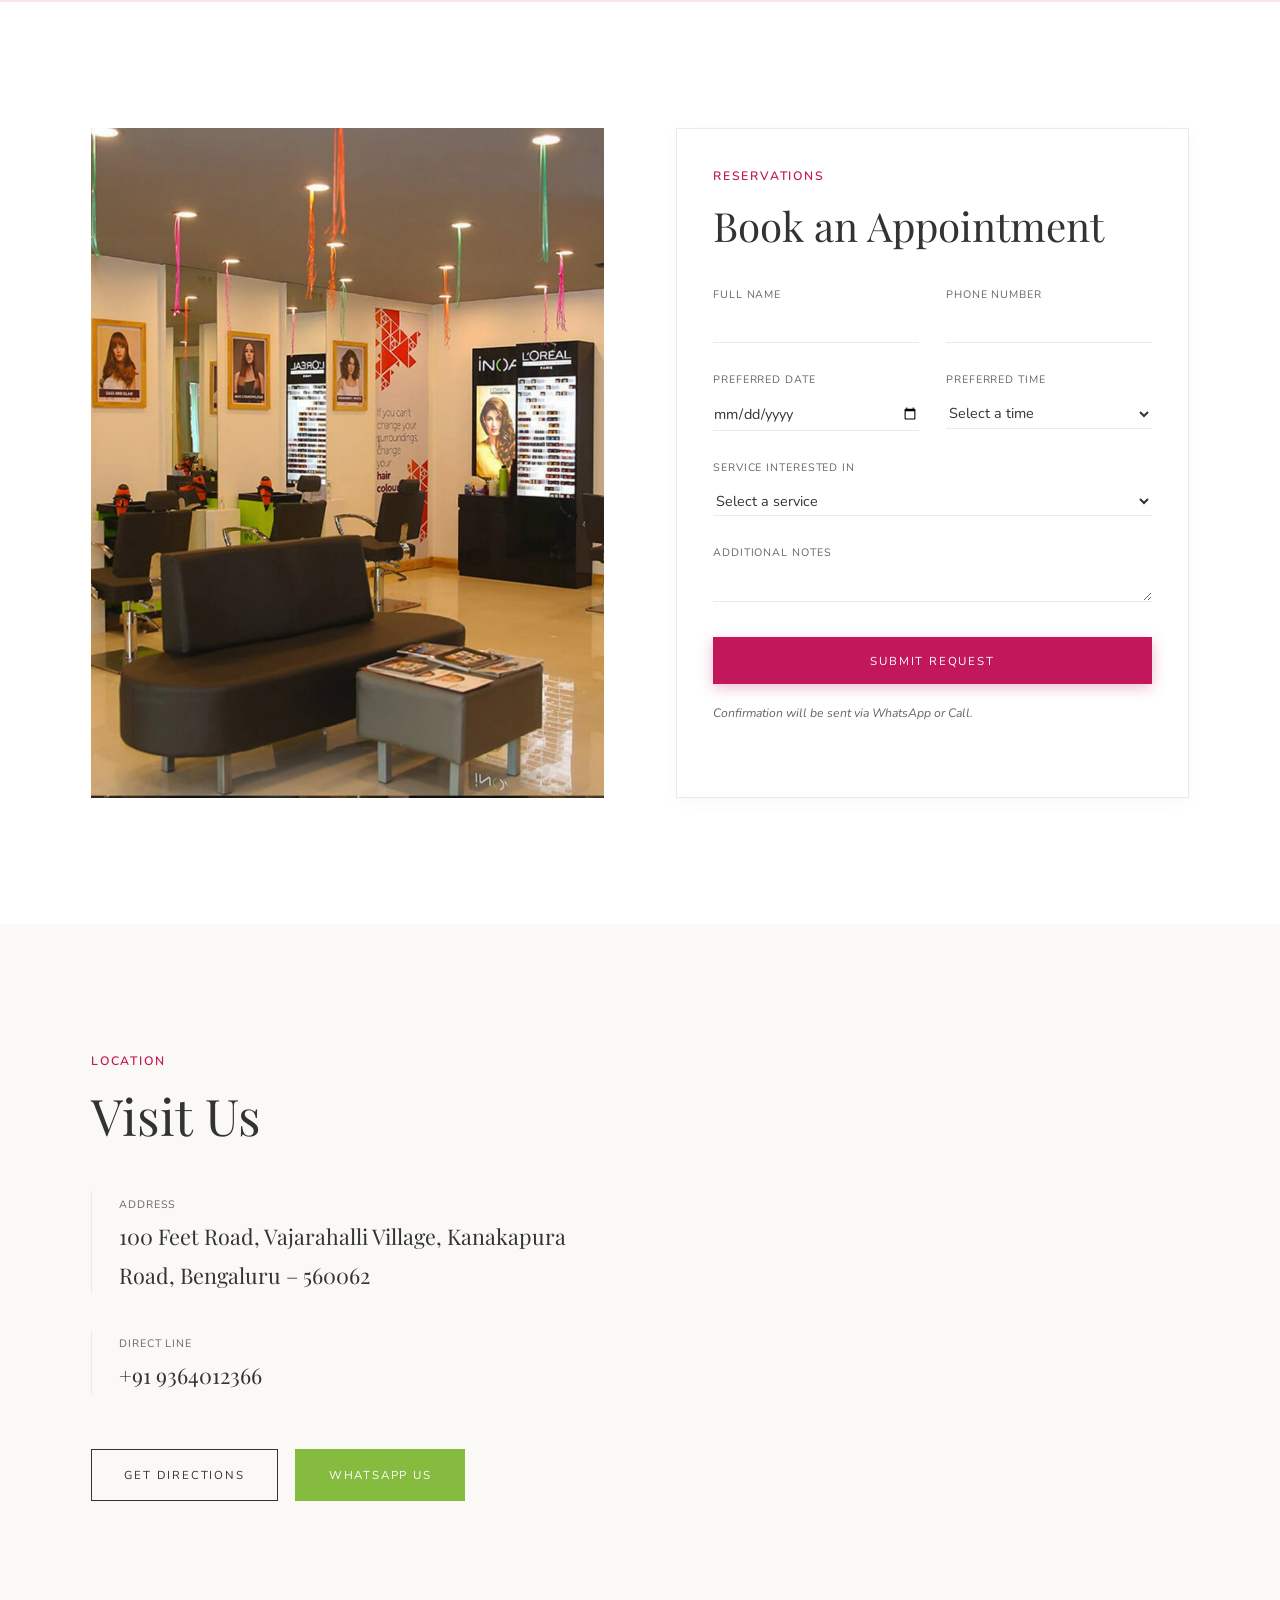
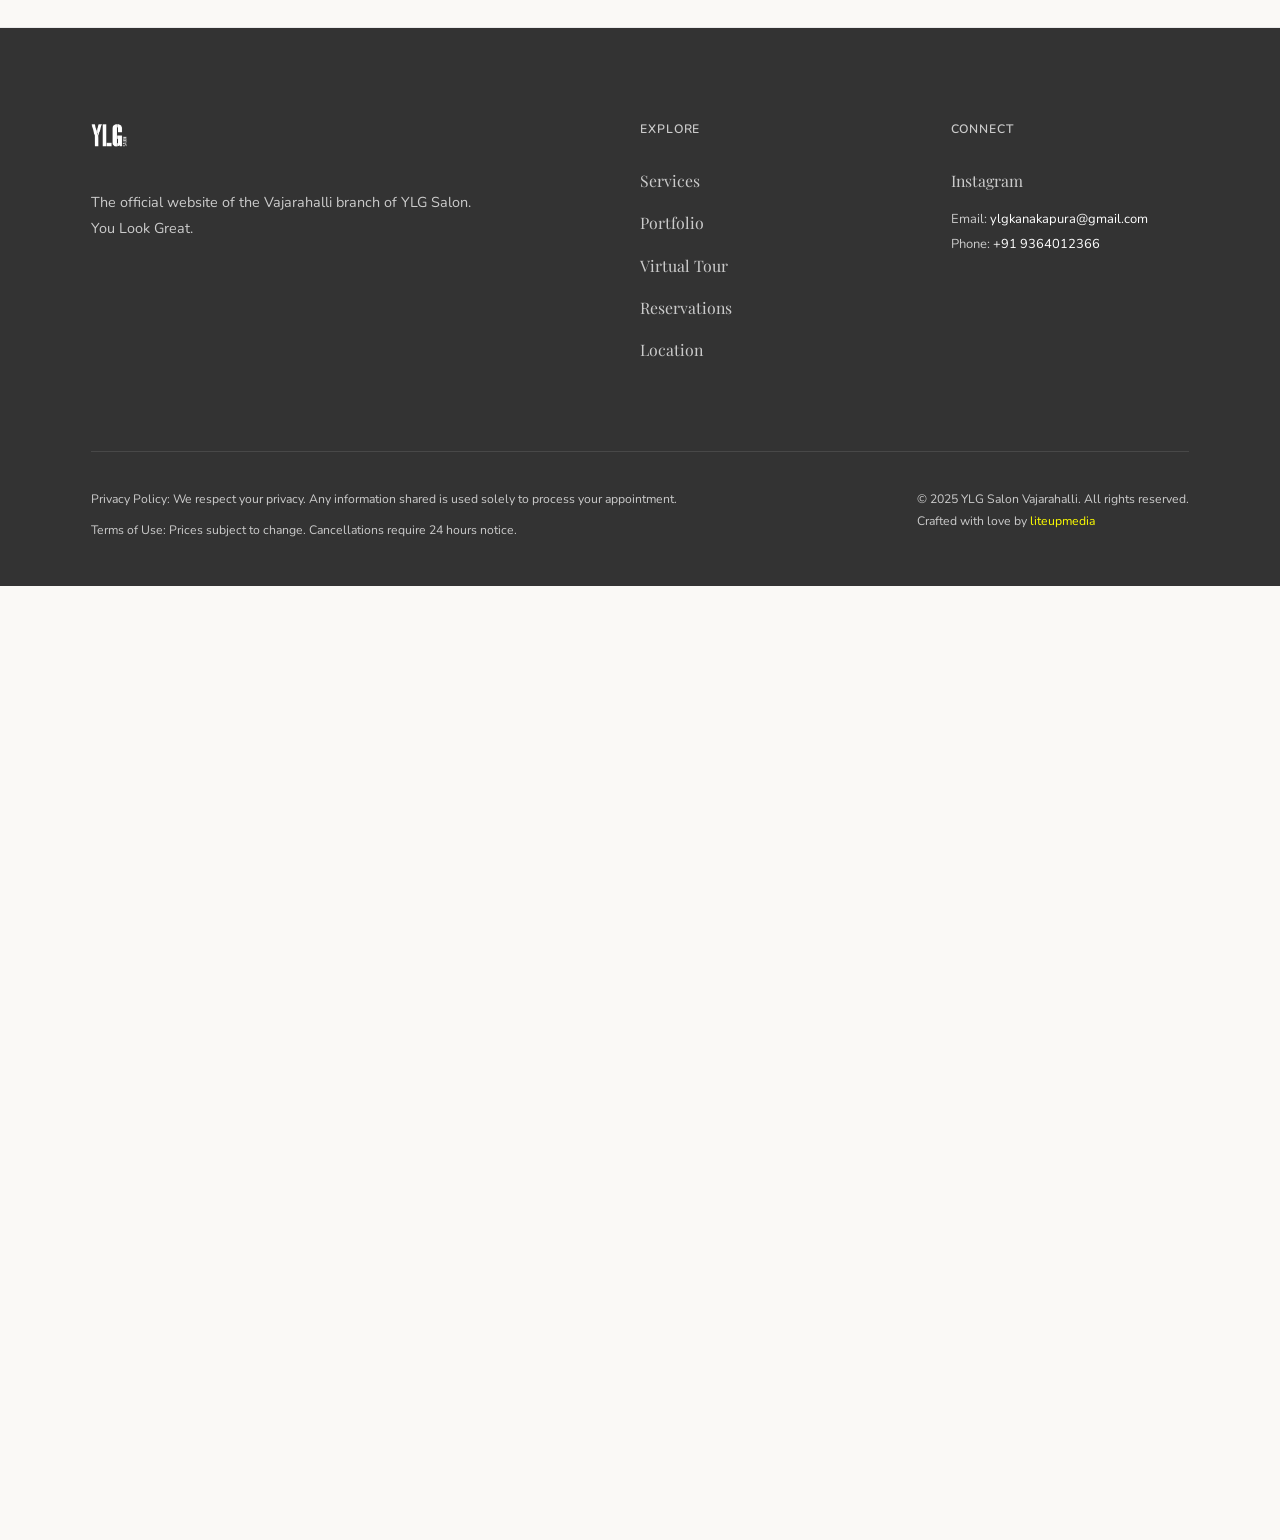
==== commit 71296dbb: "Convert mobile sub-services to dropdown select menu and fix QR scan hash redirect navigation" ====
--- a/desktop.html
+++ b/desktop.html
@@ -31,9 +31,20 @@
     <!-- Custom CSS -->
     <link rel="stylesheet" href="desktop.css">
     <script>
-        // Hide .html extension from URL bar
+        // Save initial hash to navigate to it after layout renders
+        const initialHash = window.location.hash;
         if (window.history.replaceState) {
             window.history.replaceState(null, null, "/");
+        }
+        if (initialHash) {
+            window.addEventListener('DOMContentLoaded', () => {
+                setTimeout(() => {
+                    const targetEl = document.querySelector(initialHash);
+                    if (targetEl) {
+                        targetEl.scrollIntoView({ behavior: 'smooth' });
+                    }
+                }, 100);
+            });
         }
     </script>
 </head>
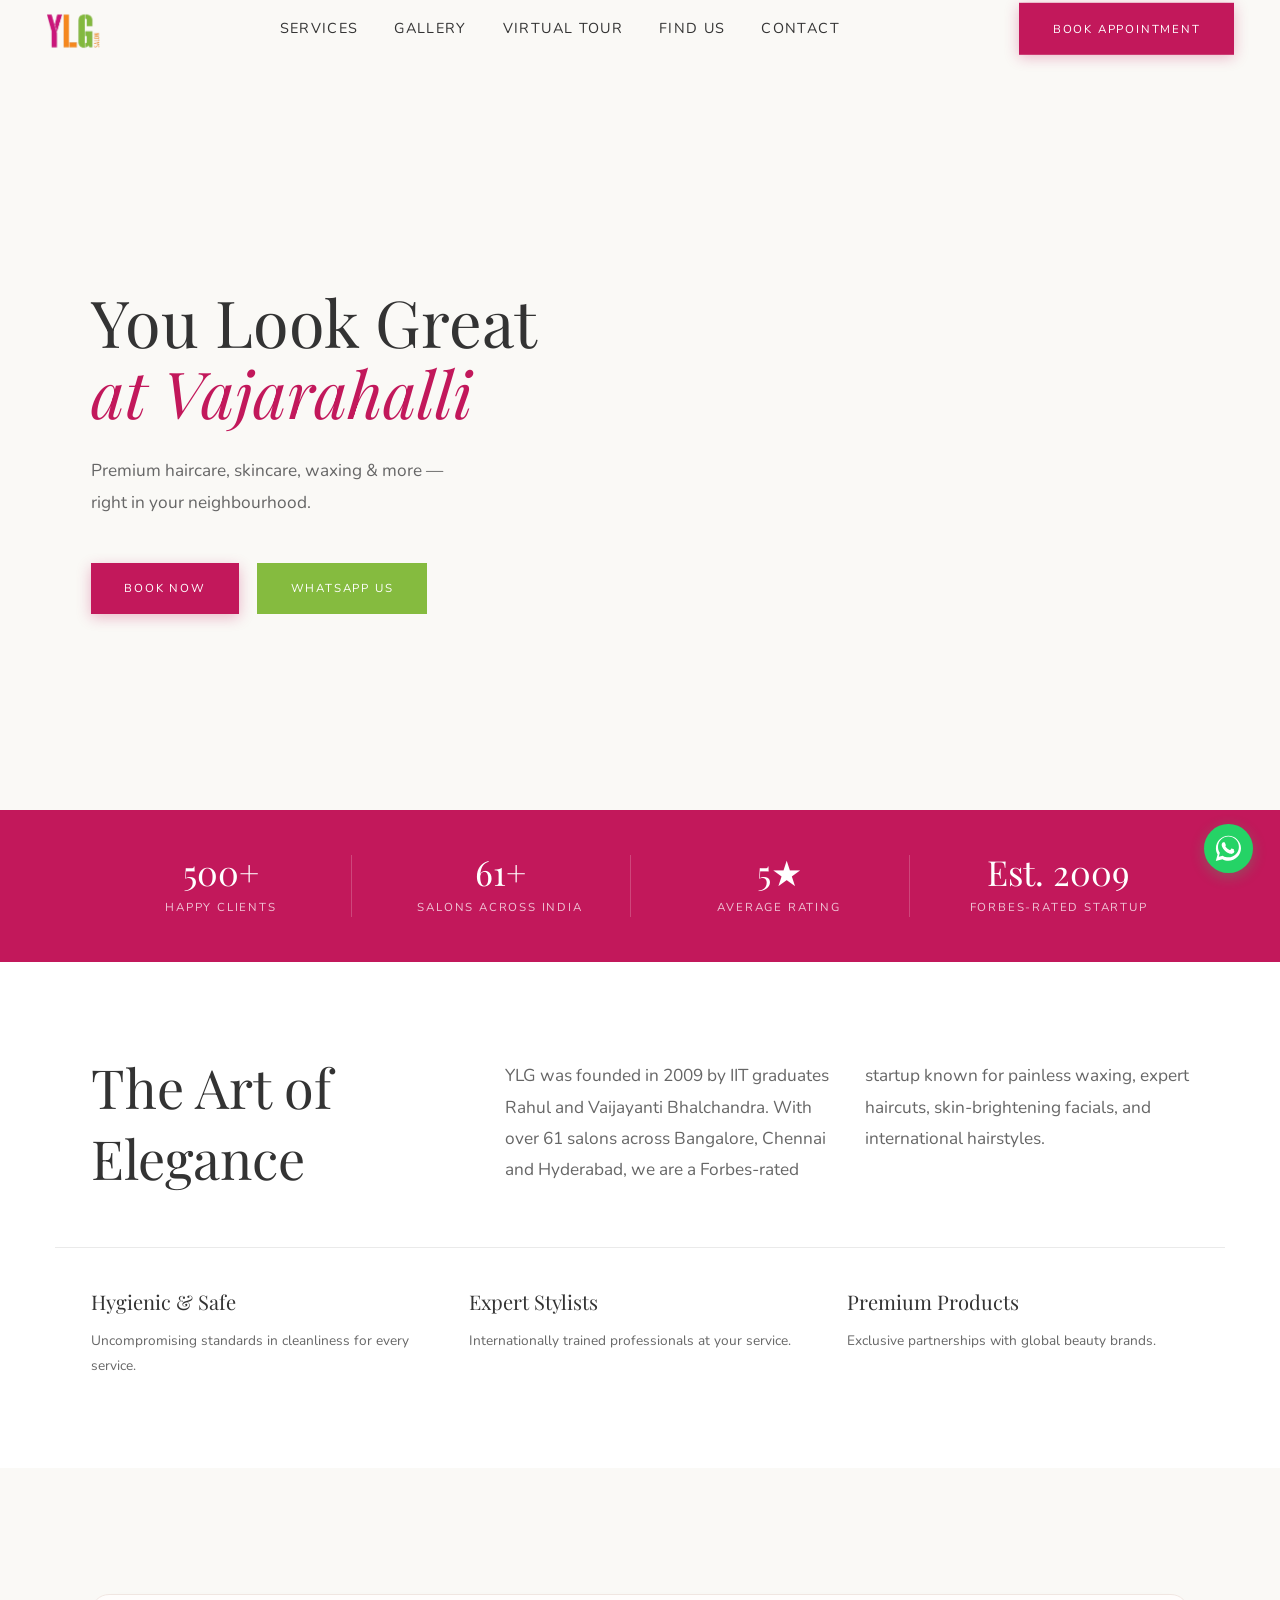
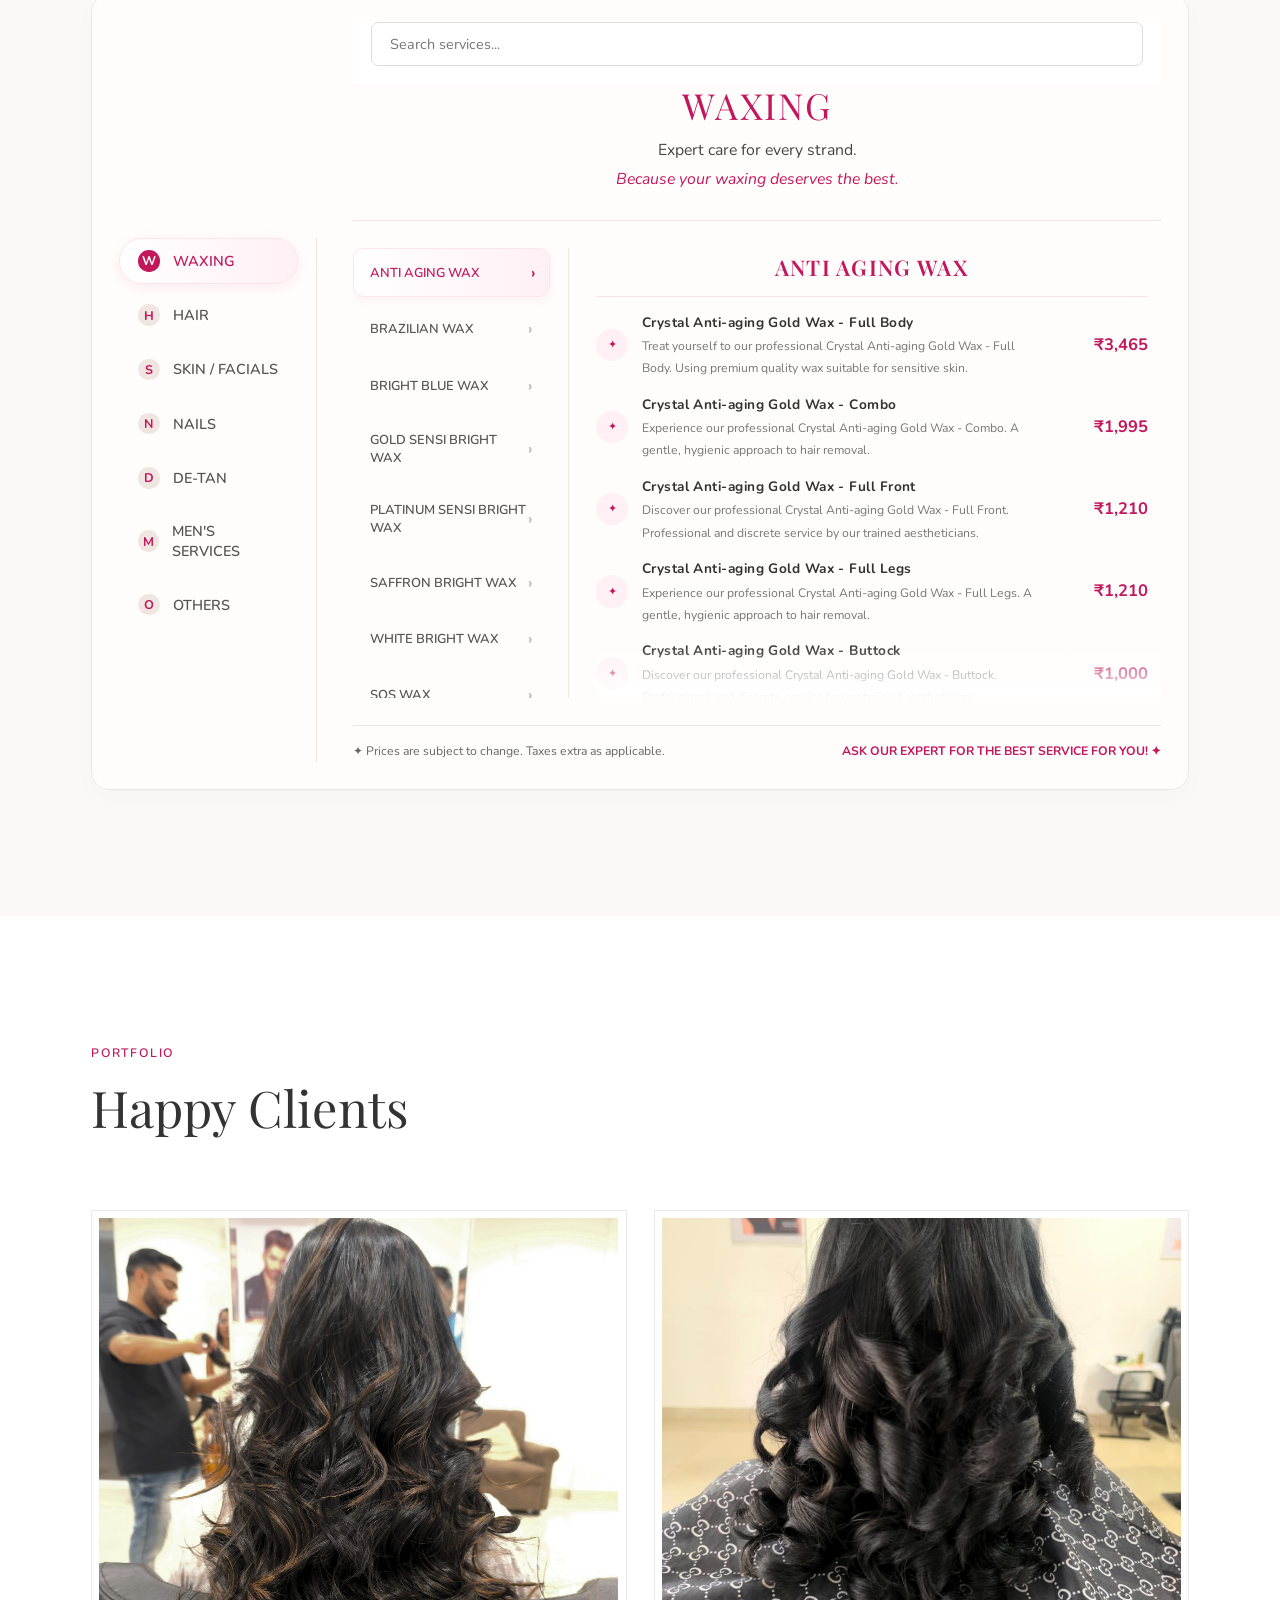
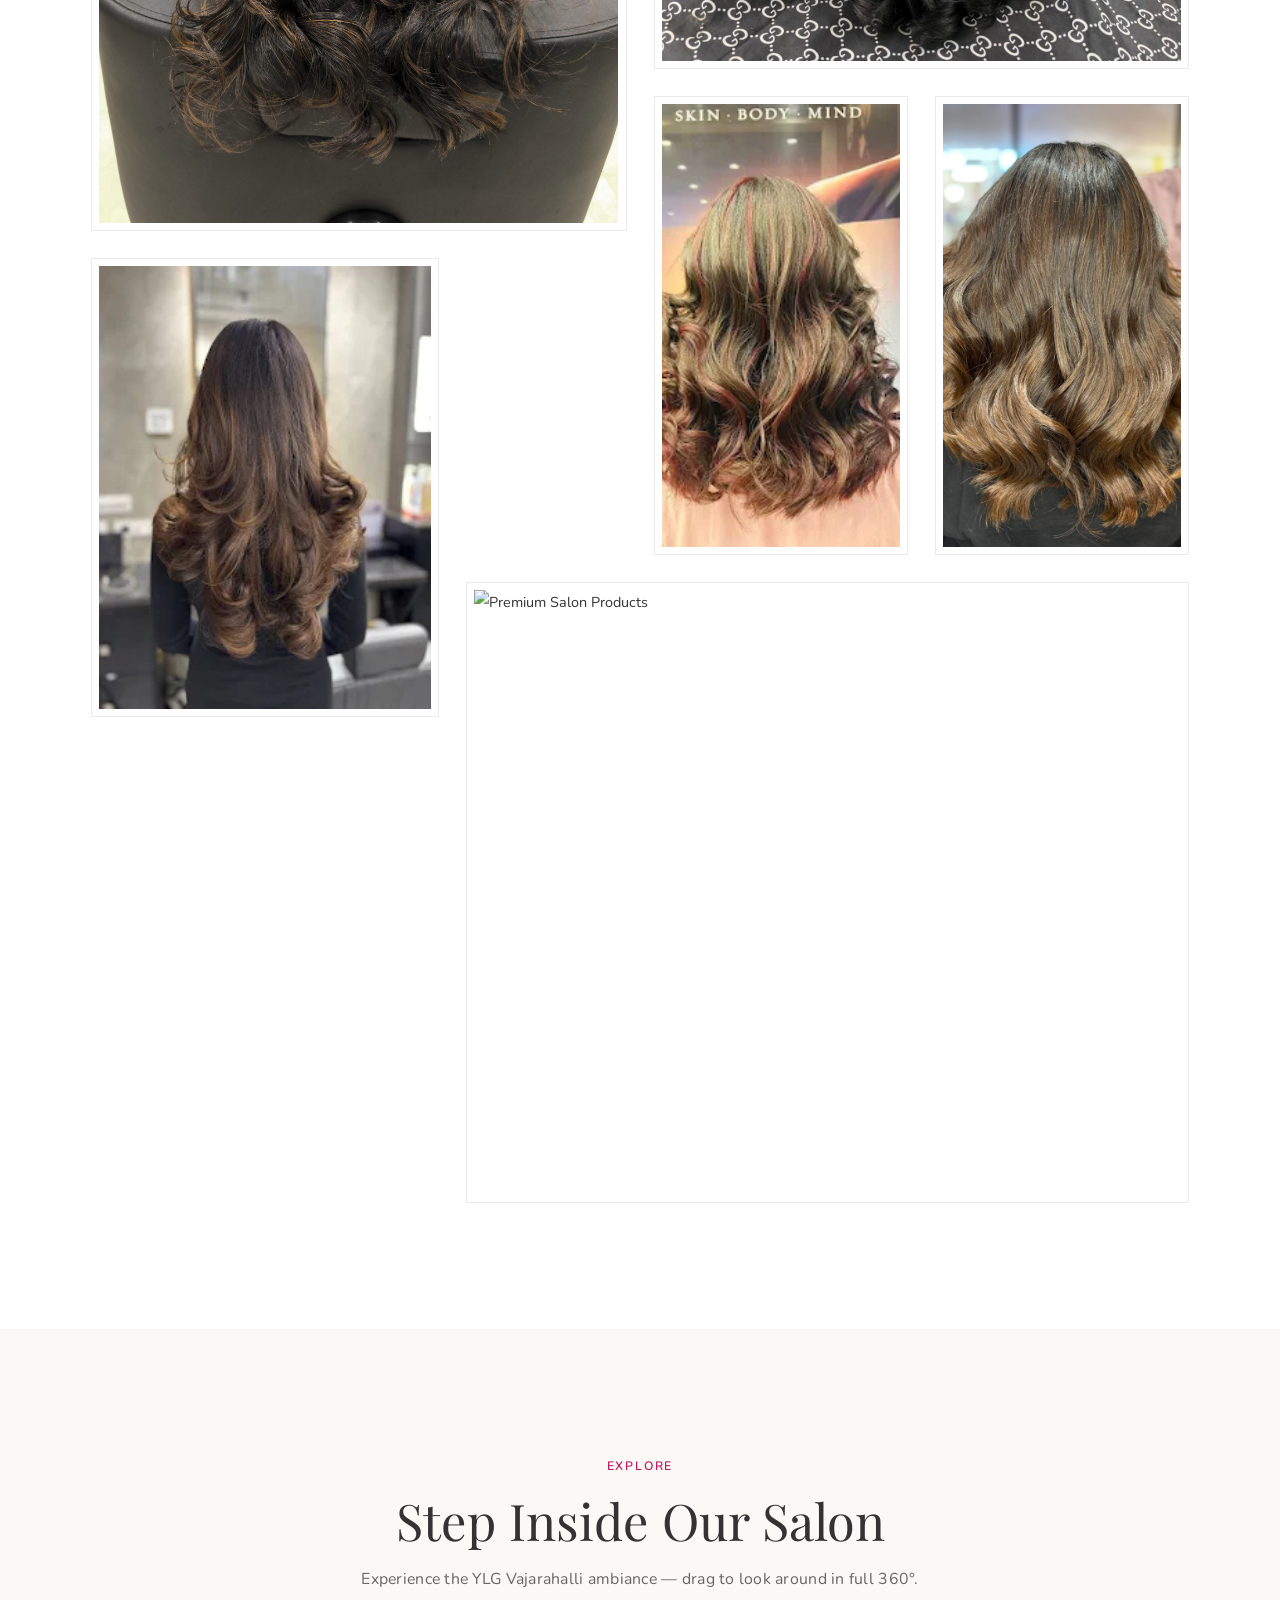
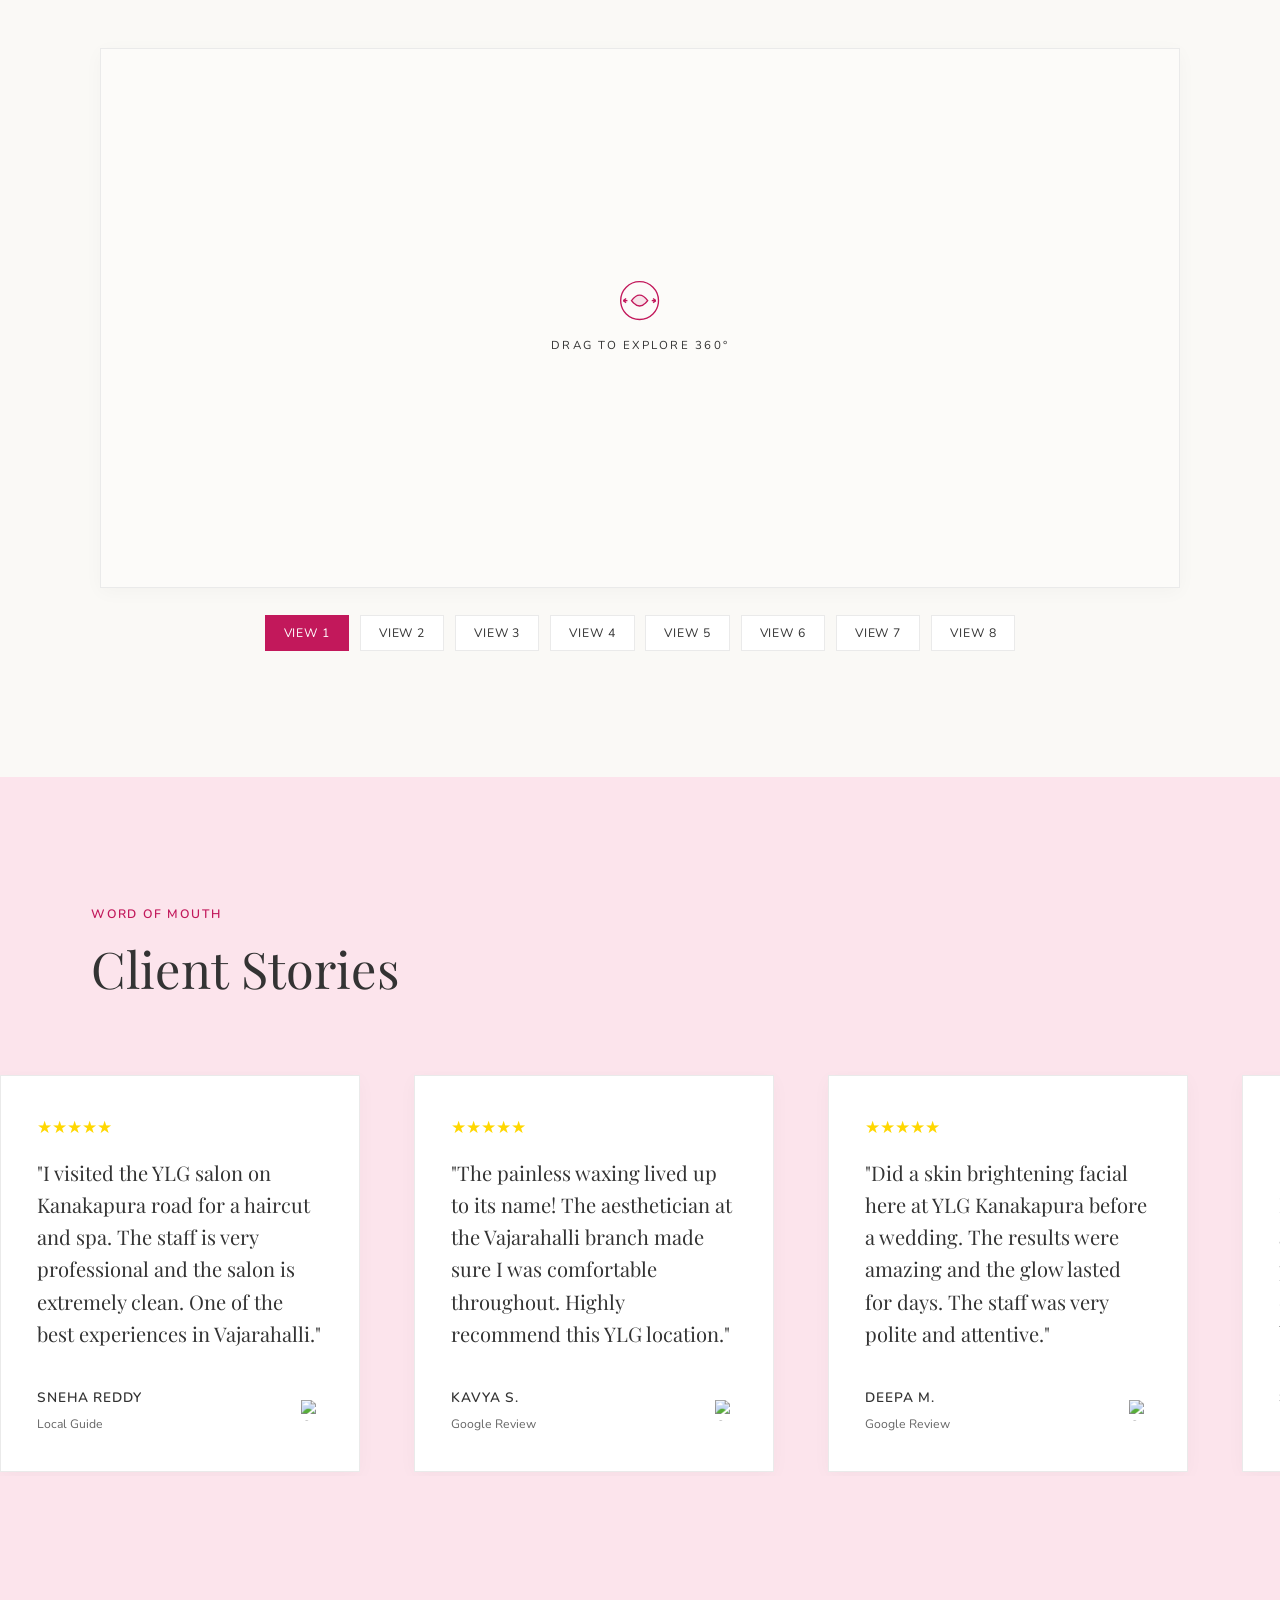
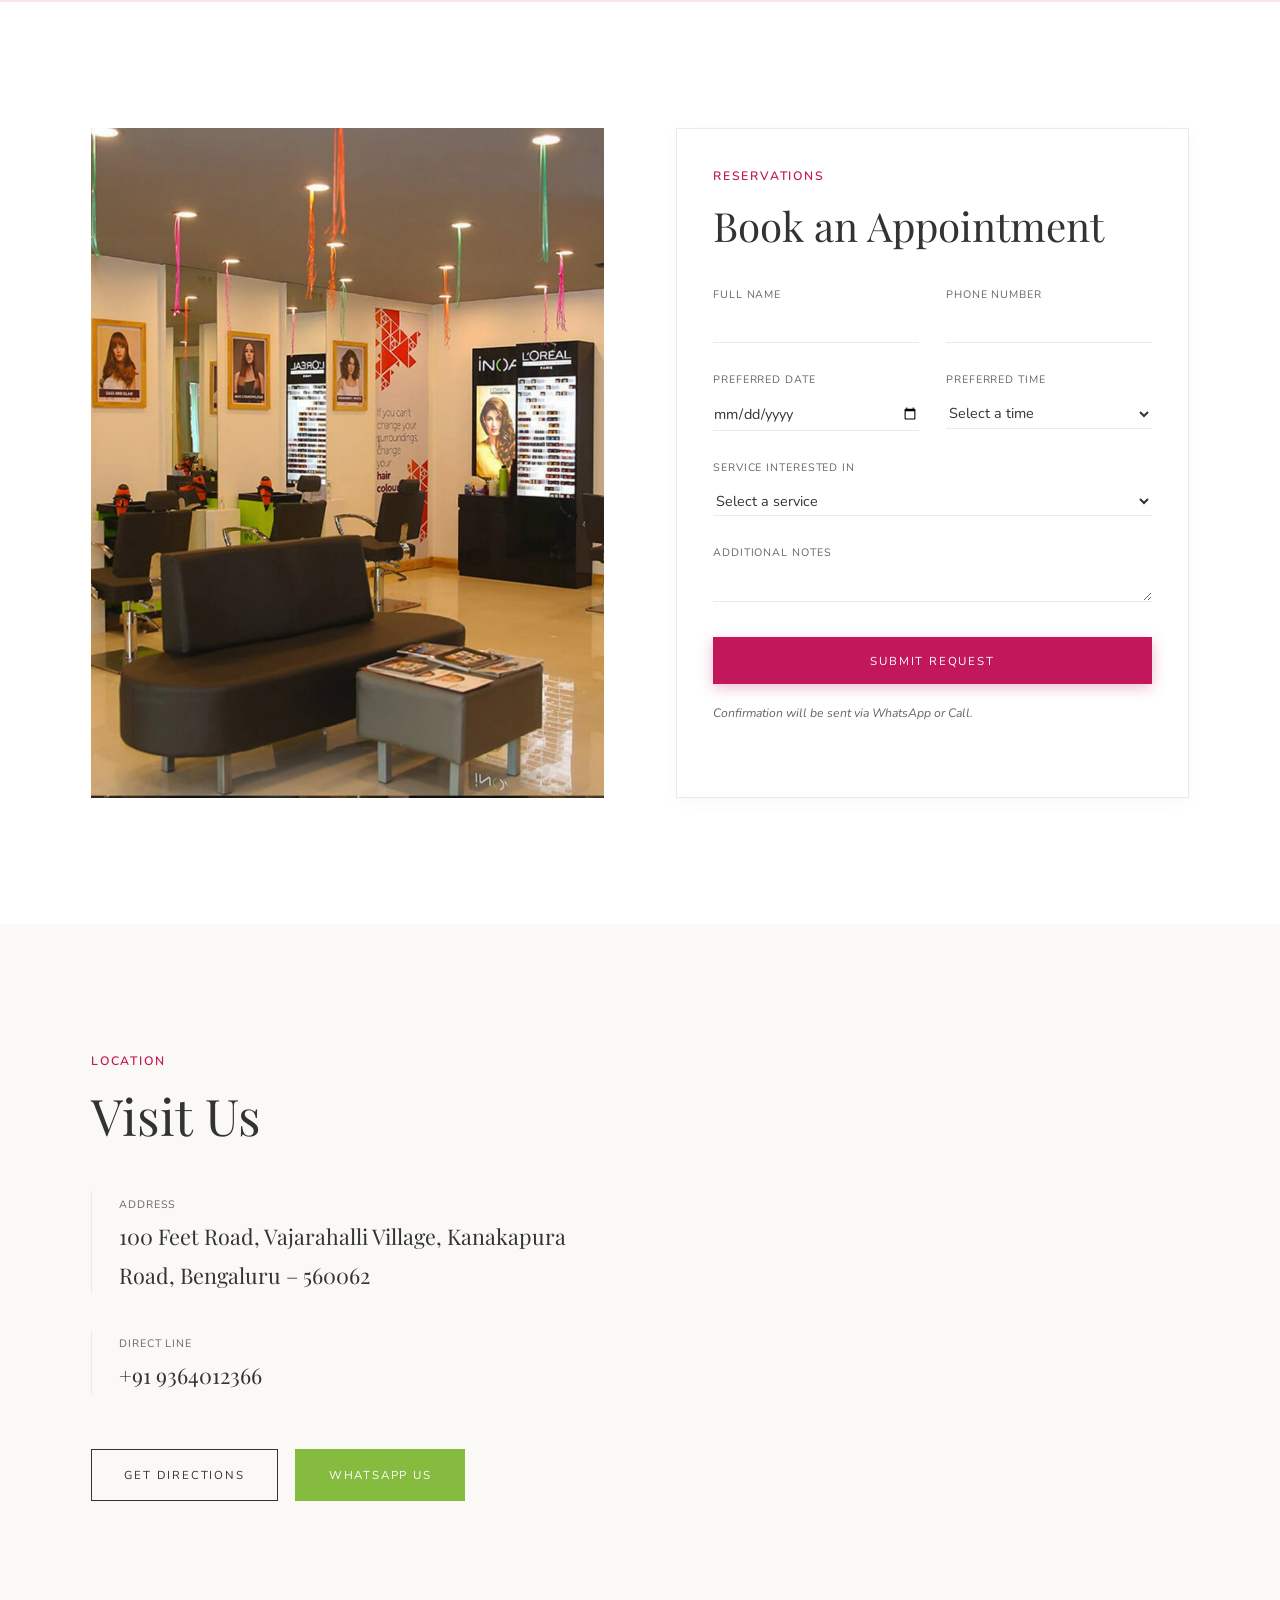
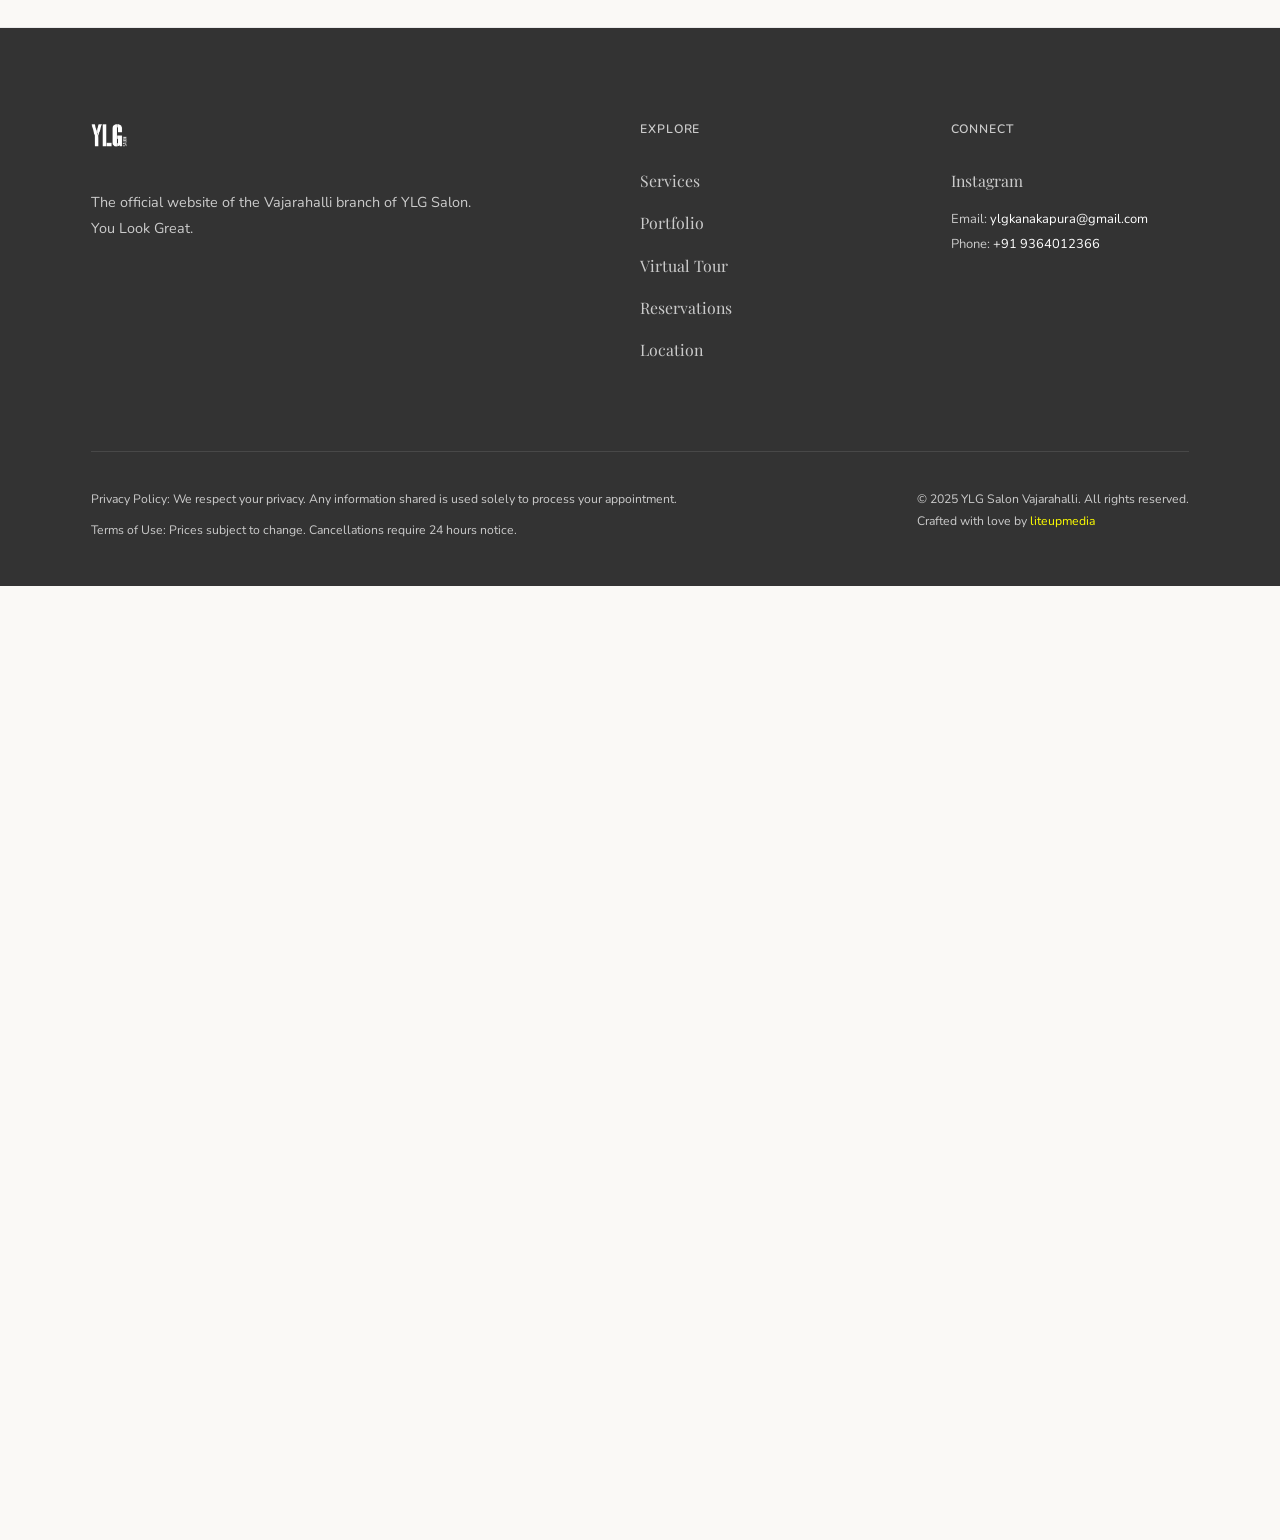
==== commit 843d7c5b: "Reorder GOLD SENSI BRIGHT WAX items and add cache-busters to scripts" ====
--- a/desktop.html
+++ b/desktop.html
@@ -640,8 +640,8 @@
     </a>
 
     <!-- Scripts -->
-    <script src="menuData.js"></script>
-    <script src="scripts.js"></script>
+    <script src="menuData.js?v=1.1"></script>
+    <script src="scripts.js?v=1.1"></script>
     <script>
         // Initialise Pannellum 360° viewer with multiple scenes
         (function () {
